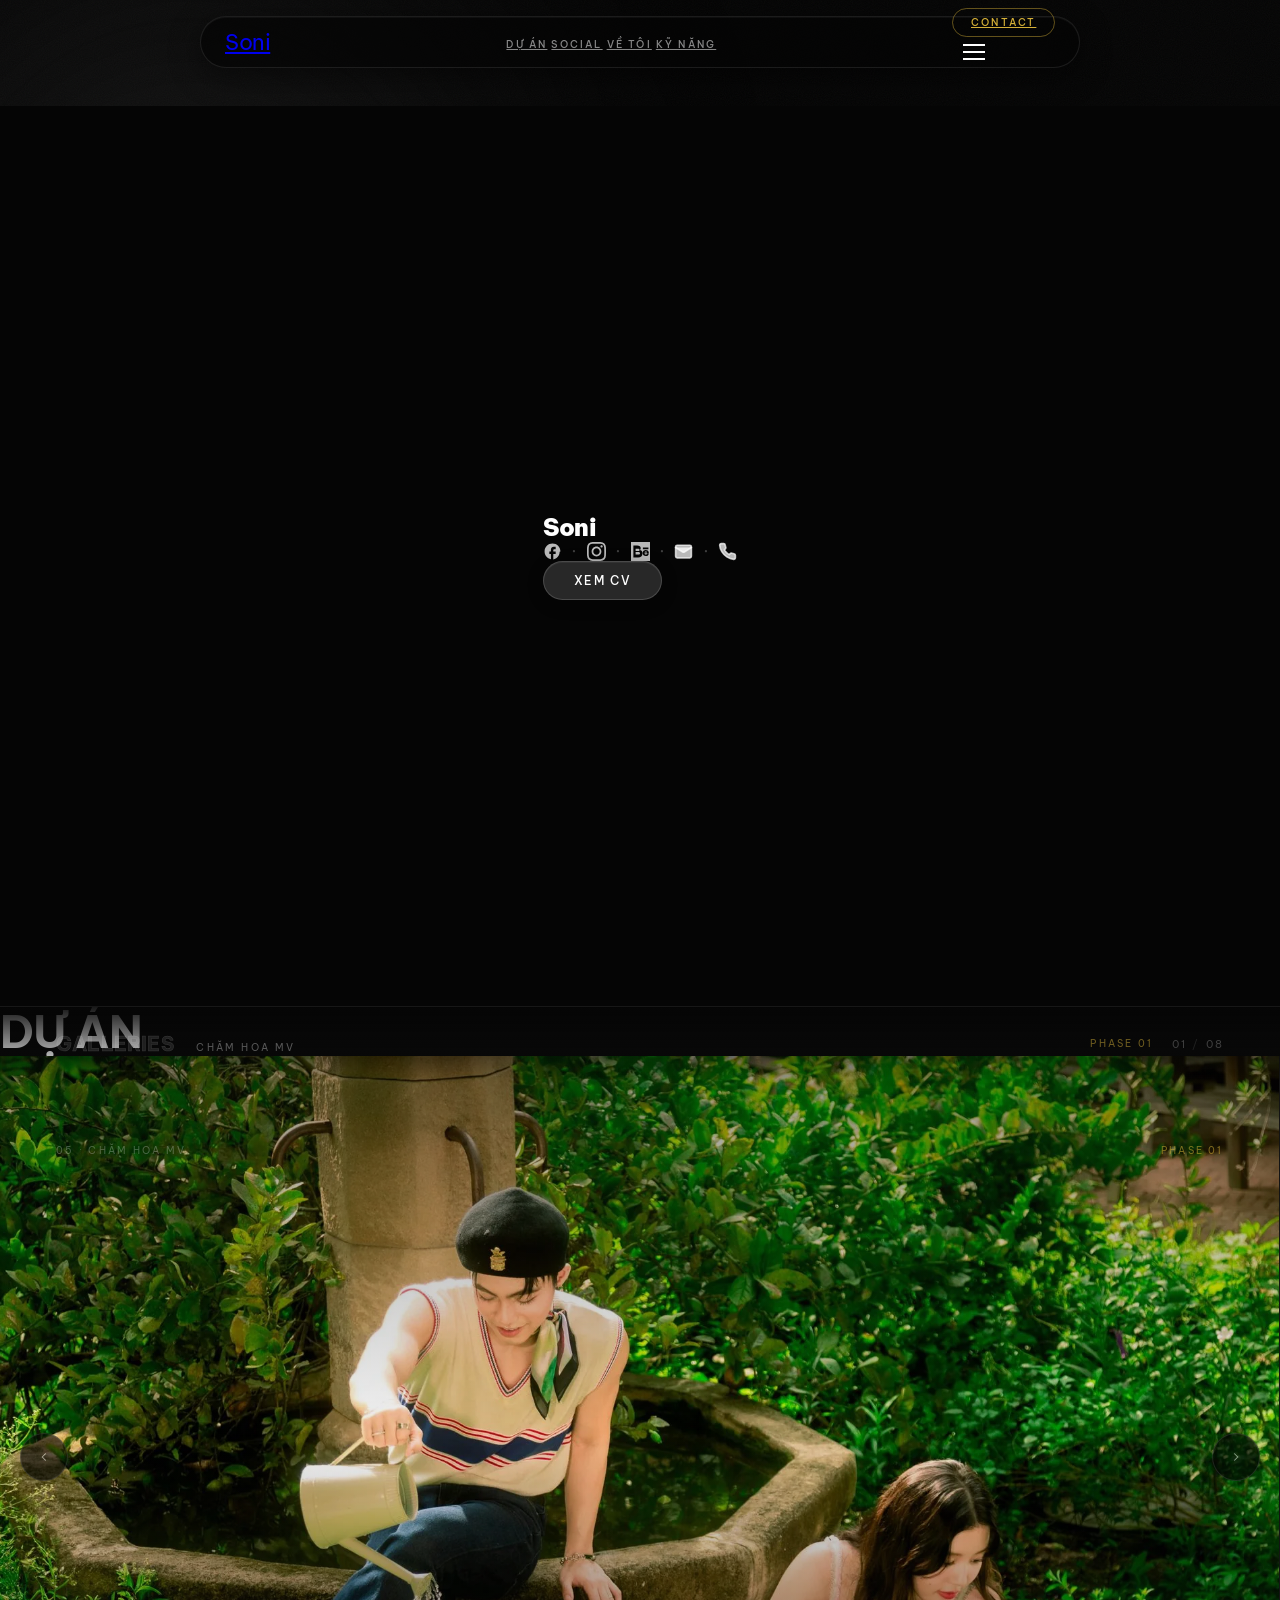
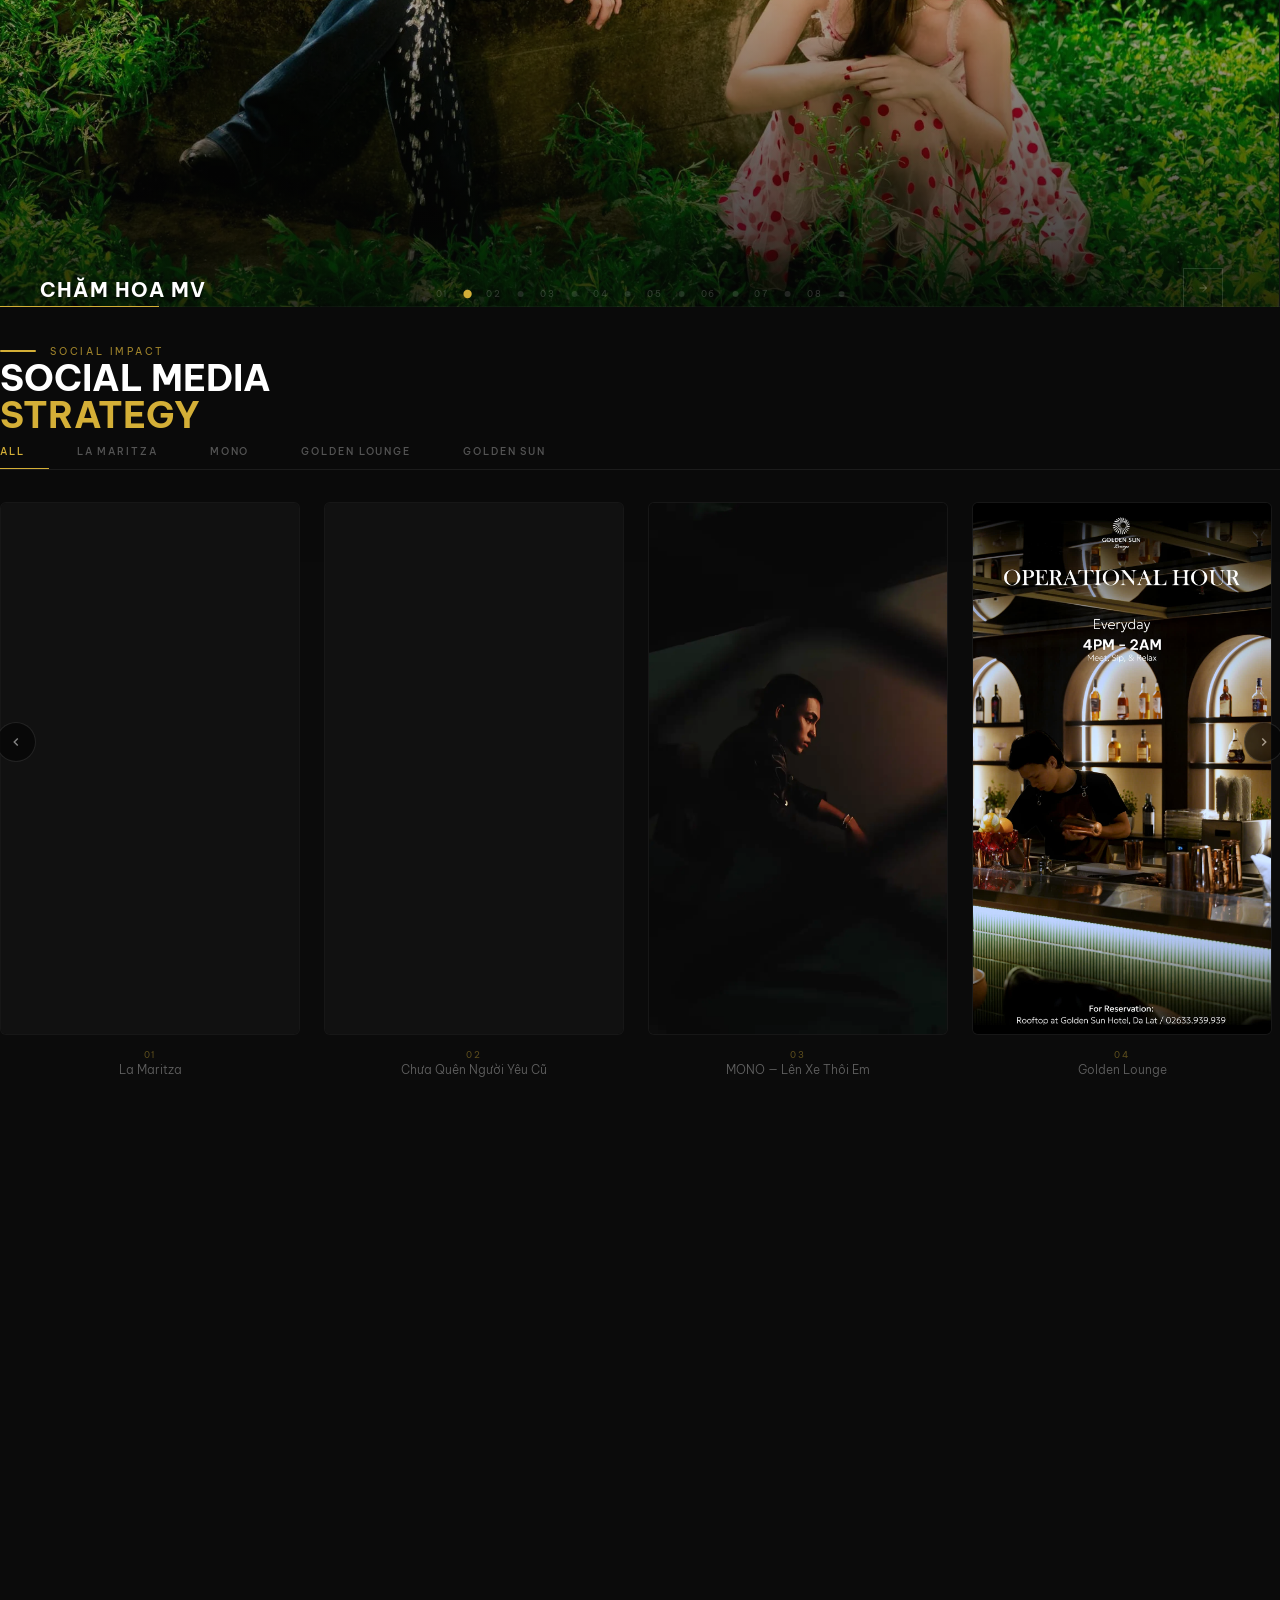
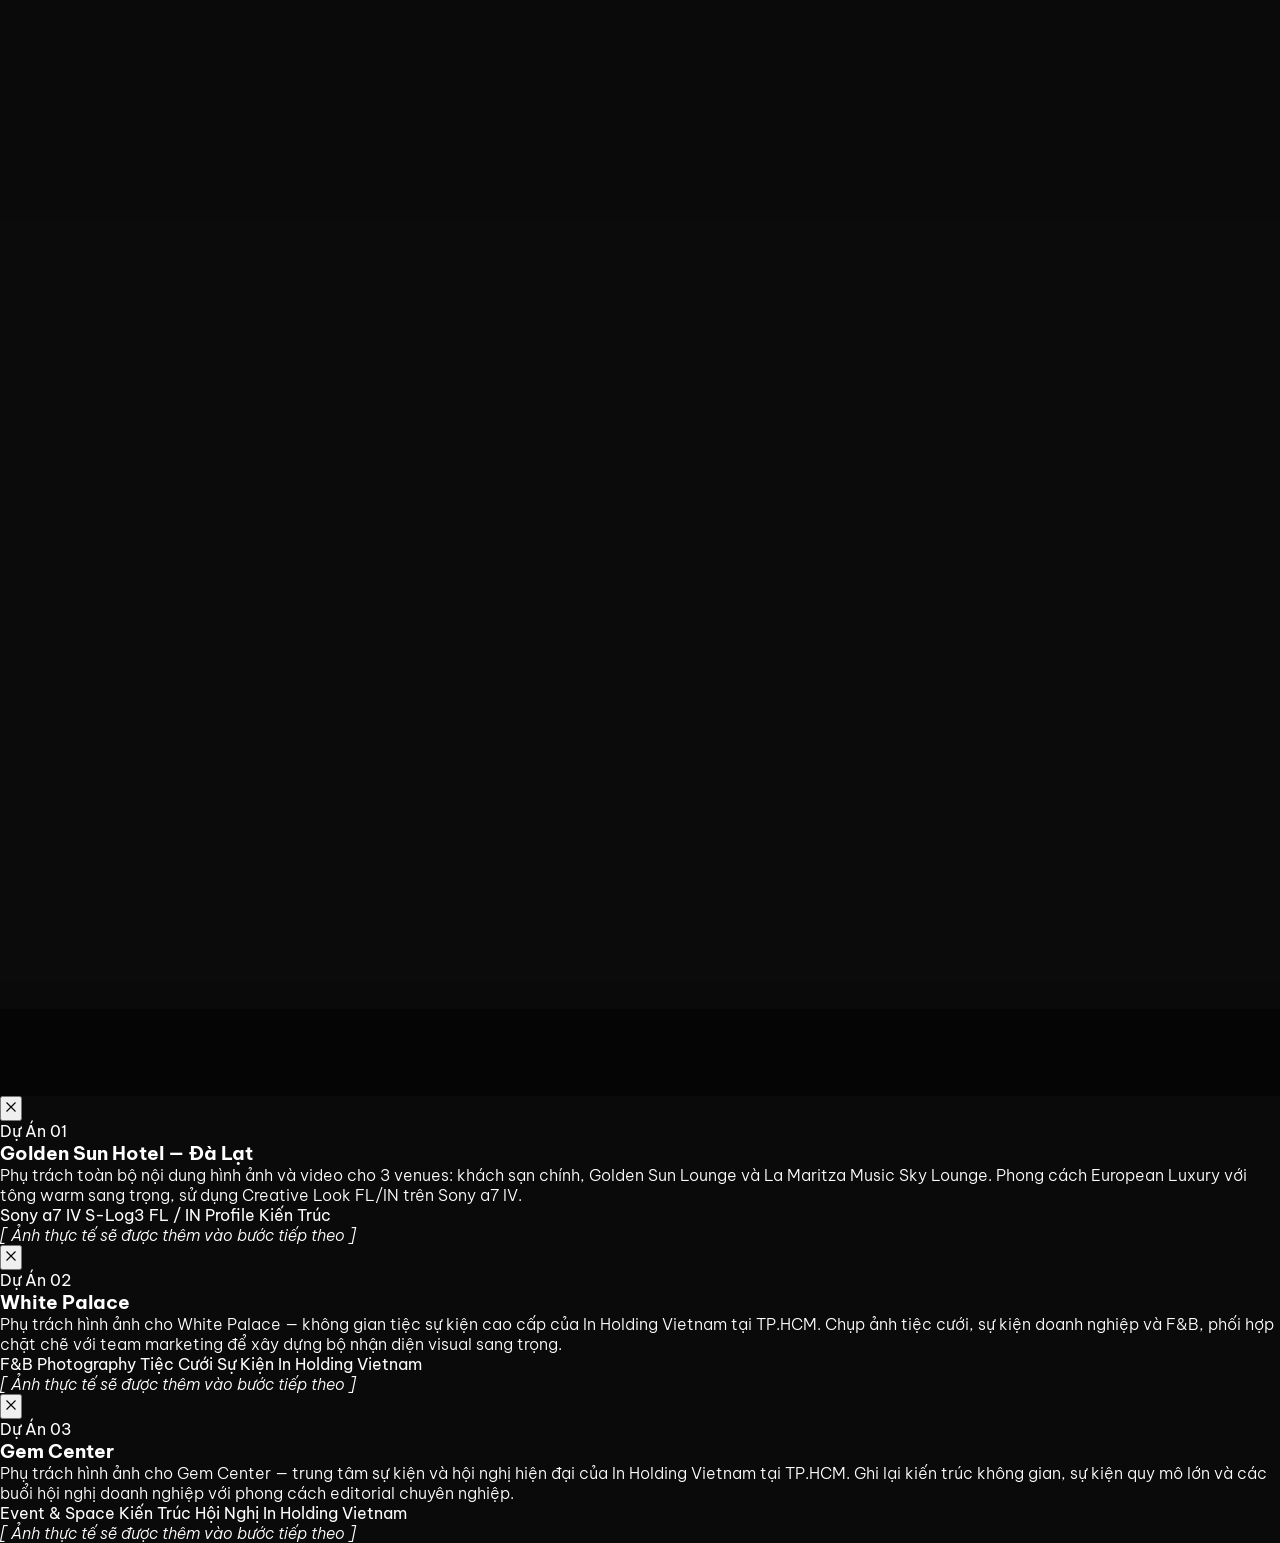
==== index.html @ 4095e213 "feat(hero): integrate interactive WebGL Galaxy background behind Soni text" ====
<!doctype html>
<html lang="vi">
  <head>
    <!-- Google Analytics 4 -->
    <script async src="https://www.googletagmanager.com/gtag/js?id=G-JGN1T44LS8"></script>
    <script>
      window.dataLayer = window.dataLayer || [];
      function gtag(){dataLayer.push(arguments);}
      gtag('js', new Date());
      gtag('config', 'G-JGN1T44LS8');
    </script>
    <script>
      (function() {
        var cachedProfile = localStorage.getItem('perfProfile');
        var profile = 'high';
        
        if (cachedProfile) {
          profile = cachedProfile;
        } else {
          var isSlowNet = false;
          var conn = navigator.connection || navigator.mozConnection || navigator.webkitConnection;
          if (conn) {
            if (conn.saveData === true || ['slow-2g', '2g', '3g'].includes(conn.effectiveType)) {
              isSlowNet = true;
            }
          }
          
          var isLowHardware = false;
          if ((navigator.deviceMemory && navigator.deviceMemory < 4) || 
              (navigator.hardwareConcurrency && navigator.hardwareConcurrency < 4)) {
            isLowHardware = true;
          }
          
          var prefersReducedMotion = window.matchMedia('(prefers-reduced-motion: reduce)').matches;
          var isLowEndMobile = (window.innerWidth < 600 && navigator.maxTouchPoints > 0);
          
          if (isSlowNet || isLowHardware || prefersReducedMotion || isLowEndMobile) {
            profile = 'eco';
          }
          
          try {
            localStorage.setItem('perfProfile', profile);
          } catch(e) {}
        }
        
        window.perfProfile = profile;
        document.documentElement.classList.add('perf-' + profile);
        console.log('[Perf Engine] Profile initialized: ' + profile);
      })();
    </script>
    <meta charset="UTF-8" />
    <meta
      name="viewport"
      content="width=device-width, initial-scale=1.0, viewport-fit=cover"
    />
    <title>SONI · Võ Quang Minh — Nhiếp Ảnh Sự Kiện & Thương Hiệu tại Đà Lạt, Việt Nam</title>

    <!-- SEO Core -->
    <meta
      name="description"
      content="Portfolio của Võ Quang Minh (Soni) — nhiếp ảnh gia & chiến lược gia truyền thông số tại Đà Lạt. Chuyên: sự kiện, ẩm thực, không gian & thương hiệu."
    />
    <meta
      name="keywords"
      content="nhiếp ảnh Đà Lạt, photographer Vietnam, food photography, event photography, media strategy, Võ Quang Minh"
    />
    <meta name="author" content="Võ Quang Minh — SONI" />
    <meta name="theme-color" content="#050505" />
    <link rel="canonical" href="https://minhvo-soni.github.io/" />

    <!-- Open Graph (Facebook, Zalo, LinkedIn) -->
    <meta property="og:type" content="website" />
    <meta property="og:url" content="https://minhvo-soni.github.io/" />
    <meta property="og:title" content="SONI · Võ Quang Minh — Nhiếp Ảnh Sự Kiện & Thương Hiệu tại Đà Lạt" />
    <meta
      property="og:description"
      content="Nhiếp ảnh gia sự kiện, tiệc cưới & thương hiệu tại Đà Lạt. Portfolio: Golden Sun Hotel, Gem Center, White Palace. Đặt lịch ngay."
    />
    <meta
      property="og:image"
      content="https://minhvo-soni.github.io/figma-preview.png"
    />
    <meta property="og:image:width" content="1200" />
    <meta property="og:image:height" content="630" />
    <meta property="og:locale" content="vi_VN" />
    <meta property="og:site_name" content="SONI Portfolio — Võ Quang Minh" />

    <!-- Twitter Card -->
    <meta name="twitter:card" content="summary_large_image" />
    <meta name="twitter:title" content="SONI · Võ Quang Minh — Nhiếp Ảnh Sự Kiện & Thương Hiệu tại Đà Lạt" />
    <meta
      name="twitter:description"
      content="Portfolio của Võ Quang Minh — nhiếp ảnh gia & chiến lược gia truyền thông số tại Đà Lạt."
    />
    <meta
      name="twitter:image"
      content="https://minhvo-soni.github.io/figma-preview.png"
    />

    <!-- PWA & Icons -->
    <link rel="manifest" href="/manifest.json" />
    <link rel="icon" href="/favicon.svg" type="image/svg+xml" />
    <link rel="apple-touch-icon" href="/favicon.svg" />

    <!-- Schema.org Structured Data -->
    <script type="application/ld+json">
    {
      "@context": "https://schema.org",
      "@graph": [
        {
          "@type": "Person",
          "@id": "https://minhvo-soni.github.io/#person",
          "name": "Võ Quang Minh",
          "alternateName": "SONI",
          "url": "https://minhvo-soni.github.io/",
          "image": "https://minhvo-soni.github.io/figma-preview.png",
          "jobTitle": "Nhiếp ảnh gia & Chiến lược gia Truyền thông số",
          "description": "Nhiếp ảnh gia sự kiện, tiệc cưới, ẩm thực và thương hiệu tại Đà Lạt và TP.HCM, Việt Nam.",
          "address": {
            "@type": "PostalAddress",
            "addressLocality": "Đà Lạt",
            "addressRegion": "Lâm Đồng",
            "addressCountry": "VN"
          },
          "sameAs": [
            "https://github.com/minhvo-soni"
          ]
        },
        {
          "@type": "ProfessionalService",
          "@id": "https://minhvo-soni.github.io/#service",
          "name": "SONI — Nhiếp Ảnh Sự Kiện & Thương Hiệu",
          "url": "https://minhvo-soni.github.io/",
          "image": "https://minhvo-soni.github.io/figma-preview.png",
          "description": "Dịch vụ nhiếp ảnh sự kiện, tiệc cưới, ẩm thực và thương hiệu tại Đà Lạt. Phục vụ các đơn vị: Golden Sun Hotel, Gem Center, White Palace và nhiều thương hiệu cao cấp tại Việt Nam.",
          "founder": {
            "@id": "https://minhvo-soni.github.io/#person"
          },
          "areaServed": [
            { "@type": "City", "name": "Đà Lạt" },
            { "@type": "City", "name": "Hồ Chí Minh" },
            { "@type": "Country", "name": "Việt Nam" }
          ],
          "serviceType": [
            "Nhiếp ảnh sự kiện",
            "Nhiếp ảnh tiệc cưới",
            "Nhiếp ảnh ẩm thực",
            "Nhiếp ảnh thương hiệu",
            "Chiến lược truyền thông số"
          ],
          "knowsAbout": [
            "Event Photography",
            "Wedding Photography",
            "Food Photography",
            "Brand Photography",
            "Media Strategy"
          ]
        }
      ]
    }
    </script>


    <!-- Resource Hints: DNS + preconnect sớm, trước mọi thứ -->
    <link rel="dns-prefetch" href="https://fonts.googleapis.com" />
    <link rel="dns-prefetch" href="https://fonts.gstatic.com" />
    <link rel="dns-prefetch" href="https://api.fontshare.com" />
    <link rel="preconnect" href="https://fonts.googleapis.com" />
    <link rel="preconnect" href="https://fonts.gstatic.com" crossorigin />
    <link rel="preconnect" href="https://api.fontshare.com" crossorigin />

    <!-- Preload LCP font: Cormorant Garamond Bold Italic woff2 (latin + vietnamese) -->
    <link
      rel="preload"
      href="https://fonts.gstatic.com/s/cormorantgaramond/v21/co3smX5slCNuHLi8bLeY9MK7whWMhyjYrGFEsdtdc62E6zd5FTf-iNM8.woff2"
      as="font"
      type="font/woff2"
      crossorigin
    />
    <link
      rel="preload"
      href="https://fonts.gstatic.com/s/cormorantgaramond/v21/co3smX5slCNuHLi8bLeY9MK7whWMhyjYrGFEsdtdc62E6zd5FTf-h9M8Efs.woff2"
      as="font"
      type="font/woff2"
      crossorigin
    />

    <!-- Tailwind config đặt TRƯỚC CDN để áp dụng ngay khi script chạy -->
    <script>
      tailwind.config = {
        theme: {
          extend: {
            colors: {
              bg: "#050505",
              bg2: "#0d0d0d",
              accent: "#D4AF37",
              cream: "#FFFFFF",
              faded: "rgba(255,255,255,0.50)",
            },
            fontFamily: {
              display: ["Be Vietnam Pro", "system-ui", "sans-serif"],
              hero: ["Be Vietnam Pro", "system-ui", "sans-serif"],
              body: ["Be Vietnam Pro", "system-ui", "sans-serif"],
            },
          },
        },
      };
    </script>
    <script src="https://cdn.tailwindcss.com"></script>

    <!-- Google Fonts: gộp 2 request → 1, non-blocking (font-display:swap có sẵn) -->
    <link
      rel="preload"
      href="https://fonts.googleapis.com/css2?family=Cormorant+Garamond:ital,wght@0,600;0,700;1,600;1,700&family=Playfair+Display:ital,wght@0,700;0,800;1,700;1,800&family=Inter:wght@300;400;500&family=Be+Vietnam+Pro:ital,wght@0,300;0,400;0,500;0,600;0,700;1,300;1,400;1,700&display=swap"
      as="style"
      onload="
        this.onload = null;
        this.rel = 'stylesheet';
      "
    />
    <noscript>
      <link
        rel="stylesheet"
        href="https://fonts.googleapis.com/css2?family=Cormorant+Garamond:ital,wght@0,600;0,700;1,600;1,700&family=Playfair+Display:ital,wght@0,700;0,800;1,700;1,800&family=Inter:wght@300;400;500&family=Be+Vietnam+Pro:ital,wght@0,300;0,400;0,500;0,600;0,700;1,300;1,400;1,700&display=swap"
      />
    </noscript>

    <!-- Fontshare: non-blocking + crossorigin đúng -->
    <link
      rel="preload"
      href="https://api.fontshare.com/v2/css?f[]=amulya@900,800,700,400&f[]=synonym@400,500,300&display=swap"
      as="style"
      onload="
        this.onload = null;
        this.rel = 'stylesheet';
      "
    />
    <noscript>
      <link
        rel="stylesheet"
        href="https://api.fontshare.com/v2/css?f[]=amulya@900,800,700,400&f[]=synonym@400,500,300&display=swap"
      />
    </noscript>

    <!-- styles.css: non-blocking — critical rules inlined below -->
    <link
      rel="preload"
      href="./styles.css"
      as="style"
      onload="
        this.onload = null;
        this.rel = 'stylesheet';
      "
    />
    <noscript><link rel="stylesheet" href="./styles.css" /></noscript>

    <!-- CRITICAL CSS: nav + studio-bg + hero layer — renders before styles.css downloads -->
    <style>
      /* Inline @font-face — kết nối với woff2 đã preload, loại bỏ FOUT swap */
      @font-face {
        font-family: "Cormorant Garamond";
        font-style: italic;
        font-weight: 700;
        font-display: swap;
        src: url(https://fonts.gstatic.com/s/cormorantgaramond/v21/co3smX5slCNuHLi8bLeY9MK7whWMhyjYrGFEsdtdc62E6zd5FTf-iNM8.woff2)
          format("woff2");
        unicode-range:
          U+0000-00FF, U+0131, U+0152-0153, U+02BB-02BC, U+02C6, U+02DA, U+02DC,
          U+0304, U+0308, U+0329, U+2000-206F, U+20AC, U+2122, U+2191, U+2193,
          U+2212, U+2215, U+FEFF, U+FFFD;
      }
      @font-face {
        font-family: "Cormorant Garamond";
        font-style: italic;
        font-weight: 700;
        font-display: swap;
        src: url(https://fonts.gstatic.com/s/cormorantgaramond/v21/co3smX5slCNuHLi8bLeY9MK7whWMhyjYrGFEsdtdc62E6zd5FTf-h9M8Efs.woff2)
          format("woff2");
        unicode-range:
          U+0102-0103, U+0110-0111, U+0128-0129, U+0168-0169, U+01A0-01A1,
          U+01AF-01B0, U+0300-0301, U+0303-0304, U+0308-0309, U+0323, U+0329,
          U+1EA0-1EF9, U+20AB;
      }

      *,
      *::before,
      *::after {
        box-sizing: border-box;
        margin: 0;
        padding: 0;
      }
      html {
        -webkit-text-size-adjust: 100%;
      }
      body {
        background: #050505;
        color: #fff;
        font-family: "Be Vietnam Pro", system-ui, sans-serif;
        -webkit-tap-highlight-color: transparent;
        overscroll-behavior-y: none;
      }
      a,
      button,
      input,
      select,
      textarea,
      label,
      [role="button"],
      [onclick],
      .sms-phone-wrap,
      .gal-card,
      .gal-nav-btn,
      .brand-nav-btn,
      .contact-card,
      .ham-btn {
        touch-action: manipulation;
      }
      #studio-bg {
        position: fixed;
        inset: 0;
        z-index: 0;
        background: #050505;
        pointer-events: none;
        overflow: hidden;
      }
      .s-blob {
        position: absolute;
        border-radius: 50%;
        filter: blur(90px);
        will-change: transform;
        transform: translateZ(0);
        isolation: isolate;
      }
      .s-b1 {
        width: 70vw;
        height: 70vw;
        background: radial-gradient(
          ellipse at center,
          rgba(24, 24, 24, 1) 0%,
          transparent 70%
        );
        top: -20%;
        left: -20%;
        animation: sBlob1 22s ease-in-out infinite;
      }
      .s-b2 {
        width: 65vw;
        height: 65vw;
        background: radial-gradient(
          ellipse at center,
          rgba(18, 18, 18, 1) 0%,
          transparent 70%
        );
        top: 30%;
        right: -22%;
        animation: sBlob2 28s ease-in-out infinite;
      }
      .s-b3 {
        width: 60vw;
        height: 60vw;
        background: radial-gradient(
          ellipse at center,
          rgba(20, 20, 20, 1) 0%,
          transparent 70%
        );
        bottom: -18%;
        left: 18%;
        animation: sBlob3 34s ease-in-out infinite;
      }
      @keyframes sBlob1 {
        0%,
        100% {
          transform: translate(0, 0) scale(1);
        }
        25% {
          transform: translate(4vw, 2vh) scale(1.04);
        }
        50% {
          transform: translate(-2vw, 5vh) scale(0.97);
        }
        75% {
          transform: translate(3vw, -3vh) scale(1.02);
        }
      }
      @keyframes sBlob2 {
        0%,
        100% {
          transform: translate(0, 0) scale(1);
        }
        33% {
          transform: translate(-5vw, -3vh) scale(1.05);
        }
        66% {
          transform: translate(2vw, 4vh) scale(0.95);
        }
      }
      @keyframes sBlob3 {
        0%,
        100% {
          transform: translate(0, 0) scale(1);
        }
        40% {
          transform: translate(3vw, -4vh) scale(1.06);
        }
        80% {
          transform: translate(-4vw, 2vh) scale(0.97);
        }
      }
      #grain {
        position: absolute;
        inset: 0;
        pointer-events: none;
        opacity: 0.04;
        background-image: url("data:image/svg+xml,%3Csvg xmlns='http://www.w3.org/2000/svg' width='200' height='200'%3E%3Cfilter id='n'%3E%3CfeTurbulence type='fractalNoise' baseFrequency='0.85' numOctaves='4' stitchTiles='stitch'/%3E%3C/filter%3E%3Crect width='100%25' height='100%25' filter='url(%23n)'/%3E%3C/svg%3E");
        background-size: 180px 180px;
      }
      #hero,
      #work,
      #social,
      #about,
      #skills,
      #contact,
      .service-grid-wrap,
      footer {
        position: relative;
        z-index: 1;
      }
      .float-island {
        max-width: 880px;
        margin: 0 auto;
        display: flex;
        align-items: center;
        justify-content: space-between;
        height: 52px;
        padding: 0 1.5rem;
        background: rgba(5, 5, 5, 0.72);
        backdrop-filter: blur(20px) saturate(160%);
        -webkit-backdrop-filter: blur(20px) saturate(160%);
        border: 0.5px solid rgba(255, 255, 255, 0.09);
        border-radius: 9999px;
        box-shadow:
          0 8px 32px rgba(0, 0, 0, 0.48),
          inset 0 1px 0 rgba(255, 255, 255, 0.04);
        will-change: transform;
        transform: translateZ(0);
      }
      .nav-link {
        position: relative;
        font-family: "Be Vietnam Pro", system-ui, sans-serif;
        font-size: 10px;
        font-weight: 500;
        letter-spacing: 0.22em;
        text-transform: uppercase;
        color: rgba(255, 255, 255, 0.52);
        transition: color 0.25s;
      }
      .nav-link:hover {
        color: #fff;
      }
      .nav-link::after {
        content: "";
        position: absolute;
        bottom: -4px;
        left: 0;
        width: 0;
        height: 1px;
        background: #d4af37;
        transition: width 0.3s ease;
      }
      .nav-link:hover::after {
        width: 100%;
      }
      .contact-btn {
        font-family: "Be Vietnam Pro", system-ui, sans-serif;
        font-size: 10px;
        font-weight: 500;
        letter-spacing: 0.22em;
        text-transform: uppercase;
        color: #d4af37;
        border: 0.5px solid rgba(212, 175, 55, 0.45);
        padding: 0.42rem 1.1rem;
        border-radius: 9999px;
        transition:
          border-color 0.28s,
          color 0.28s,
          background 0.28s;
        white-space: nowrap;
      }
      .contact-btn:hover {
        border-color: #d4af37;
        color: #fff;
        background: rgba(212, 175, 55, 0.1);
      }
      .ham-btn {
        display: flex;
        flex-direction: column;
        gap: 5.5px;
        padding: 10px 6px;
        cursor: pointer;
        background: none;
        border: none;
        min-width: 44px;
        min-height: 44px;
        align-items: center;
        justify-content: center;
      }
      .ham-line {
        display: block;
        width: 22px;
        height: 1.5px;
        background: #fff;
        transition:
          transform 0.3s cubic-bezier(0.22, 1, 0.36, 1),
          opacity 0.22s ease,
          width 0.3s ease;
        transform-origin: center;
      }
      .ham-btn.is-open .ham-line:nth-child(1) {
        transform: translateY(7px) rotate(45deg);
      }
      .ham-btn.is-open .ham-line:nth-child(2) {
        opacity: 0;
        width: 0;
      }
      .ham-btn.is-open .ham-line:nth-child(3) {
        transform: translateY(-7px) rotate(-45deg);
      }

      /* ── Hero Layout & Glowing Text Style - Option 2 Centered ── */
      .hero-title {
        font-family: "Be Vietnam Pro", system-ui, sans-serif;
        font-weight: 900;
        letter-spacing: -0.01em;
        text-shadow: 
          0 0 10px rgba(255, 255, 255, 0.95),
          0 0 25px rgba(255, 255, 255, 0.7),
          0 0 50px rgba(255, 255, 255, 0.4),
          0 0 100px rgba(255, 255, 255, 0.2);
        animation: textSmokePulse 6s ease-in-out infinite alternate;
      }
      
      @keyframes textSmokePulse {
        0% {
          text-shadow: 
            0 0 10px rgba(255, 255, 255, 0.9),
            0 0 20px rgba(255, 255, 255, 0.6),
            0 0 40px rgba(255, 255, 255, 0.3),
            0 0 80px rgba(255, 255, 255, 0.15);
        }
        50% {
          text-shadow: 
            0 0 16px rgba(255, 255, 255, 1),
            0 0 32px rgba(255, 255, 255, 0.8),
            0 0 64px rgba(255, 255, 255, 0.5),
            0 0 120px rgba(255, 255, 255, 0.3),
            0 0 160px rgba(255, 255, 255, 0.15);
        }
        100% {
          text-shadow: 
            0 0 12px rgba(255, 255, 255, 0.95),
            0 0 24px rgba(255, 255, 255, 0.7),
            0 0 48px rgba(255, 255, 255, 0.4),
            0 0 90px rgba(255, 255, 255, 0.2);
        }
      }

      .hero-socials {
        display: flex;
        align-items: center;
        justify-content: center;
        gap: 0.65rem;
      }
      .hero-social-link {
        color: rgba(255, 255, 255, 0.72);
        display: inline-flex;
        align-items: center;
        justify-content: center;
        transition: color 0.25s, transform 0.25s, filter 0.25s;
      }
      .hero-social-link:hover {
        color: #ffffff;
        transform: scale(1.18);
        filter: drop-shadow(0 0 8px rgba(255, 255, 255, 0.8));
      }
      .hero-social-dot {
        color: rgba(255, 255, 255, 0.24);
        font-size: 7px;
        line-height: 1;
        user-select: none;
      }
      .hero-social-icon {
        width: 19px;
        height: 19px;
        fill: currentColor;
      }
      
      /* Glassmorphic Capsule Button */
      .hero-btn {
        display: inline-flex;
        align-items: center;
        justify-content: center;
        background: rgba(255, 255, 255, 0.14);
        backdrop-filter: blur(16px);
        -webkit-backdrop-filter: blur(16px);
        border: 0.5px solid rgba(255, 255, 255, 0.16);
        color: #ffffff;
        padding: 0.68rem 1.85rem;
        border-radius: 9999px;
        font-family: 'Be Vietnam Pro', system-ui, sans-serif;
        font-size: 11.5px;
        font-weight: 500;
        letter-spacing: 0.15em;
        text-transform: uppercase;
        cursor: pointer;
        text-decoration: none;
        transition: all 0.3s cubic-bezier(0.25, 0.8, 0.25, 1);
        box-shadow: 0 4px 16px rgba(0, 0, 0, 0.25), inset 0 1px 0 rgba(255, 255, 255, 0.05);
      }
      .hero-btn:hover {
        background: rgba(255, 255, 255, 0.26);
        border-color: rgba(255, 255, 255, 0.32);
        transform: translateY(-2px);
        box-shadow: 0 8px 24px rgba(0, 0, 0, 0.4), inset 0 1px 0 rgba(255, 255, 255, 0.1);
        color: #ffffff;
      }
      .hero-btn:active {
        transform: translateY(0);
      }

      /* Centered Portrait Background for Option 2 */
      .hero-bg-portrait-wrap-centered {
        position: absolute;
        inset: 0;
        width: 100%;
        height: 100%;
        z-index: 1;
        pointer-events: none;
        overflow: hidden;
      }
      .hero-bg-portrait-centered {
        width: 100%;
        height: 100%;
        object-fit: cover;
        object-position: center 25%;
        opacity: 0.48;
        filter: grayscale(20%) contrast(105%) brightness(0.7);
        transition: opacity 0.5s ease;
      }
      .hero-bg-portrait-mask-centered {
        position: absolute;
        inset: 0;
        background: 
          radial-gradient(circle at center, rgba(5, 5, 5, 0.15) 0%, rgba(5, 5, 5, 0.5) 45%, #050505 85%),
          linear-gradient(to bottom, #050505 0%, transparent 12%, transparent 88%, #050505 100%);
      }

      /* ── Performance Engine: Eco Mode Optimizations ── */
      .perf-eco * {
        backdrop-filter: none !important;
        -webkit-backdrop-filter: none !important;
        transition-duration: 0.1s !important;
      }
      .perf-eco .hero-title {
        text-shadow: none !important;
        animation: none !important;
      }
      .perf-eco .film-edge-btn, 
      .perf-eco .gal-nav-btn {
        backdrop-filter: none !important;
        background: rgba(5, 5, 5, 0.9) !important;
      }
    </style>
  </head>

  <body>
    <!-- Studio Background — Subtle Moving Grainy Gradient -->
    <div id="studio-bg" aria-hidden="true">
      <div class="s-blob s-b1"></div>
      <div class="s-blob s-b2"></div>
      <div class="s-blob s-b3"></div>
      <div id="grain"></div>
    </div>

    <!-- ══════════════════════════════════════════
     NAVIGATION — Floating Island
══════════════════════════════════════════ -->
    <nav
      id="nav"
      class="fixed top-0 inset-x-0 z-50"
      style="
        padding: max(1rem, env(safe-area-inset-top))
          max(1.25rem, env(safe-area-inset-right)) 0
          max(1.25rem, env(safe-area-inset-left));
      "
    >
      <!-- ── Island pill ── -->
      <div class="float-island">
        <!-- Logo -->
        <a
          href="#hero"
          class="font-bold text-cream text-xl"
          style="
            font-family: &quot;Be Vietnam Pro&quot;, system-ui, sans-serif;
            font-size: 1.38rem;
            letter-spacing: -0.02em;
            flex-shrink: 0;
          "
          >Soni</a
        >

        <!-- Desktop links — centred -->
        <div class="hidden md:flex items-center gap-7">
          <a href="#work" class="nav-link">Dự Án</a>
          <a href="#social" class="nav-link">Social</a>
          <a href="#about" class="nav-link">Về Tôi</a>
          <a href="#skills" class="nav-link">Kỹ Năng</a>
        </div>

        <!-- CONTACT button (desktop) + hamburger (mobile) -->
        <div class="flex items-center gap-3">
          <a href="#contact" class="hidden md:inline-flex contact-btn"
            >Contact</a
          >
          <button
            id="hamBtn"
            class="ham-btn md:hidden"
            aria-label="Toggle menu"
            aria-expanded="false"
          >
            <span class="ham-line"></span>
            <span class="ham-line"></span>
            <span class="ham-line"></span>
          </button>
        </div>
      </div>

      <!-- ── Mobile dropdown menu (slides below island) ── -->
      <div id="mMenu" class="md:hidden float-menu">
        <a href="#work" class="mMenu-link">Dự Án</a>
        <a href="#social" class="mMenu-link">Social</a>
        <a href="#about" class="mMenu-link">Về Tôi</a>
        <a href="#skills" class="mMenu-link">Kỹ Năng</a>
        <a
          href="#contact"
          class="contact-btn inline-flex items-center justify-center"
          style="
            margin-top: 0.75rem;
            width: 100%;
            text-align: center;
            min-height: 46px;
            border-radius: 9999px;
          "
          >Contact</a
        >
      </div>
    </nav>

    <!-- ══════════════════════════════════════════
     HERO — Personal Introduction
══════════════════════════════════════════ -->
    <section
      id="hero"
      style="
        position: relative;
        height: 100vh;
        display: flex;
        flex-direction: column;
        align-items: center;
        justify-content: center;
        overflow: hidden;
        background: #050505;
      "
    >
      <!-- Galaxy WebGL Background (1080x1080 responsive container) -->
      <div
        id="galaxy-container"
        style="
          position: absolute;
          width: 1080px;
          height: 1080px;
          max-width: 100vw;
          max-height: 100vw;
          aspect-ratio: 1 / 1;
          top: 50%;
          left: 50%;
          transform: translate(-50%, -50%);
          z-index: 1;
          pointer-events: none;
          opacity: 0.85;
        "
      ></div>

      <!-- Content -->
      <div
        class="relative z-10 w-full max-w-5xl px-6 flex flex-col items-center text-center gap-6 md:gap-7"
      >
        <!-- Name -->
        <h1
          id="hero-name"
          class="hero-title text-6xl sm:text-7xl md:text-8xl lg:text-9xl font-extrabold uppercase tracking-tight text-white leading-none margin-0"
        >
          Soni
        </h1>

        <!-- Social Links (centered, dot separators) -->
        <div id="hero-socials" class="hero-socials">
          <!-- Facebook -->
          <a href="https://www.facebook.com/qanmin01/" target="_blank" class="hero-social-link" aria-label="Facebook">
            <svg class="hero-social-icon" viewBox="0 0 24 24" fill="currentColor"><path d="M22 12c0-5.52-4.48-10-10-10S2 6.48 2 12c0 4.84 3.44 8.87 8 9.8V15H8v-3h2V9.5C10 7.57 11.57 6 13.5 6H16v3h-2c-.55 0-1 .45-1 1v2h3v3h-3v6.95c4.56-.93 8-4.96 8-9.75z"/></svg>
          </a>
          <span class="hero-social-dot">•</span>
          <!-- Instagram -->
          <a href="https://instagram.com/soni.photoo" target="_blank" class="hero-social-link" aria-label="Instagram">
            <svg class="hero-social-icon" viewBox="0 0 24 24" fill="currentColor"><path d="M12 2.163c3.204 0 3.584.012 4.85.07 3.252.148 4.771 1.691 4.919 4.919.058 1.265.069 1.645.069 4.849 0 3.205-.012 3.584-.069 4.849-.149 3.225-1.664 4.771-4.919 4.919-1.266.058-1.644.07-4.85.07-3.204 0-3.584-.012-4.849-.07-3.26-.149-4.771-1.699-4.919-4.92-.058-1.265-.07-1.644-.07-4.849 0-3.204.013-3.583.07-4.849.149-3.227 1.664-4.771 4.919-4.919 1.266-.057 1.645-.069 4.849-.069zm0-2.163c-3.259 0-3.667.014-4.947.072-4.358.2-6.78 2.618-6.98 6.98-.059 1.281-.073 1.689-.073 4.948 0 3.259.014 3.668.072 4.948.2 4.358 2.618 6.78 6.98 6.98 1.281.058 1.689.072 4.948.072 3.259 0 3.668-.014 4.948-.072 4.354-.2 6.782-2.618 6.979-6.98.059-1.28.073-1.689.073-4.948 0-3.259-.014-3.667-.072-4.947-.196-4.354-2.617-6.78-6.979-6.98-1.281-.059-1.69-.073-4.949-.073zm0 5.838c-3.403 0-6.162 2.759-6.162 6.162s2.759 6.163 6.162 6.163 6.162-2.759 6.162-6.163c0-3.403-2.759-6.162-6.162-6.162zm0 10.162c-2.209 0-4-1.79-4-4 0-2.209 1.791-4 4-4s4 1.791 4 4c0 2.21-1.791 4-4 4zm6.406-11.845c-.796 0-1.441.645-1.441 1.44s.645 1.44 1.441 1.44c.795 0 1.439-.645 1.439-1.44s-.644-1.44-1.439-1.44z"/></svg>
          </a>
          <span class="hero-social-dot">•</span>
          <!-- Behance -->
          <a href="https://www.behance.net/quangminhvo" target="_blank" class="hero-social-link" aria-label="Behance">
            <svg class="hero-social-icon" viewBox="0 0 24 24" fill="currentColor"><path d="M22 7h-7v2h7V7zm-11.2 3c0-1-.8-1.5-1.8-1.5H5.8v3h3.2c1 0 1.8-.5 1.8-1.5zm.5 4.2c0-1.1-.9-1.7-2-1.7H5.8v3.4h3.7c1.1 0 2-.6 2-1.7zm11.2-.5c0-2-1.4-3.5-3.8-3.5-2.3 0-3.9 1.5-3.9 3.8 0 2.2 1.5 3.8 3.9 3.8 2.3 0 3.7-1.3 3.8-3.4h-2.1c-.1.8-.7 1.4-1.7 1.4-.9 0-1.6-.5-1.7-1.6h5.5c0-.1 0-.3 0-.5zm-3.8-1.7c1 0 1.5.5 1.6 1.3h-3.2c.1-.8.7-1.3 1.6-1.3zM24 0v24H0V0h24zM14.5 14.1c0-2.5-1.5-3.6-3.6-3.9.9-.4 1.4-1.2 1.4-2.4 0-2.3-1.7-3.4-4.5-3.4H3v15.2h6.1c3.2 0 5.4-1.7 5.4-5.5z"/></svg>
          </a>
          <span class="hero-social-dot">•</span>
          <!-- Email -->
          <a href="mailto:voquangminh771@gmail.com" class="hero-social-link" aria-label="Email">
            <svg class="hero-social-icon" viewBox="0 0 24 24" fill="none" stroke="currentColor" stroke-width="2" stroke-linecap="round" stroke-linejoin="round"><rect width="20" height="16" x="2" y="4" rx="2"/><path d="m22 7-8.97 5.7a1.94 1.94 0 0 1-2.06 0L2 7"/></svg>
          </a>
          <span class="hero-social-dot">•</span>
          <!-- Điện thoại -->
          <a href="tel:0384316771" class="hero-social-link" aria-label="Điện thoại">
            <svg class="hero-social-icon" viewBox="0 0 24 24" fill="none" stroke="currentColor" stroke-width="2" stroke-linecap="round" stroke-linejoin="round"><path d="M22 16.92v3a2 2 0 0 1-2.18 2 19.79 19.79 0 0 1-8.63-3.07 19.5 19.5 0 0 1-6-6 19.79 19.79 0 0 1-3.07-8.67A2 2 0 0 1 4.11 2h3a2 2 0 0 1 2 1.72 12.84 12.84 0 0 0 .7 2.81 2 2 0 0 1-.45 2.11L8.09 9.91a16 16 0 0 0 6 6l1.27-1.27a2 2 0 0 1 2.11-.45 12.84 12.84 0 0 0 2.81.7A2 2 0 0 1 22 16.92z"/></svg>
          </a>
        </div>

        <!-- Buttons Container (single pill button: Xem CV) -->
        <div id="hero-buttons" class="flex flex-row items-center justify-center gap-4">
          <a href="javascript:void(0)" class="cv-trigger hero-btn">
            Xem CV
          </a>
        </div>
      </div>
    </section>

    <!-- ══════════════════════════════════════════
     GALLERIES — Campaign Phase Cards
══════════════════════════════════════════ -->
    <section
      id="work"
      style="border-top: 0.5px solid rgba(255, 255, 255, 0.05)"
    >
      <div
        id="galleries-sticky"
        style="position: sticky; top: 0; height: 100vh; overflow: hidden"
      >
        <!-- Header bar -->
        <div
          class="gal-header-bar"
          style="
            position: absolute;
            top: 0;
            left: 0;
            right: 0;
            z-index: 10;
            padding: 1.5rem 3.5rem;
            display: flex;
            align-items: center;
            justify-content: space-between;
            background: linear-gradient(
              180deg,
              rgba(5, 5, 5, 0.92) 0%,
              transparent 100%
            );
            pointer-events: none;
          "
        >
          <div style="display: flex; align-items: baseline; gap: 1.4rem">
            <h2
              id="work-title"
              style="
                font-family: &quot;Be Vietnam Pro&quot;, system-ui, sans-serif;
                font-size: clamp(16px, 1.6vw, 22px);
                font-weight: 700;
                letter-spacing: 0.01em;
                color: rgba(255, 255, 255, 0.1);
                -webkit-text-stroke: 0.5px rgba(255, 255, 255, 0.16);
              "
            >
              GALLERIES
            </h2>
            <span
              id="gal-venue-name"
              style="
                font-family: &quot;Be Vietnam Pro&quot;, system-ui, sans-serif;
                font-size: 10px;
                letter-spacing: 0.24em;
                text-transform: uppercase;
                color: rgba(255, 255, 255, 0.32);
                transition: opacity 0.3s;
              "
              >Golden Sun Hotel</span
            >
          </div>
          <div style="display: flex; align-items: center; gap: 1.2rem">
            <span
              id="gal-phase-label"
              style="
                font-family: &quot;Be Vietnam Pro&quot;, system-ui, sans-serif;
                font-size: 10px;
                letter-spacing: 0.22em;
                text-transform: uppercase;
                color: rgba(212, 175, 55, 0.5);
              "
              >Phase 01</span
            >
            <span
              id="gal-counter"
              style="
                font-family: &quot;Be Vietnam Pro&quot;, system-ui, sans-serif;
                font-size: 11px;
                letter-spacing: 0.2em;
                color: rgba(255, 255, 255, 0.22);
              "
              ><span id="gal-cur">01</span
              ><span style="margin: 0 0.45em; color: rgba(255, 255, 255, 0.1)"
                >/</span
              >08</span
            >
          </div>
        </div>

        <!-- Phase dots -->
        <div
          class="gal-dots-container"
          style="
            position: absolute;
            bottom: 8px;
            left: 50%;
            transform: translateX(-50%);
            z-index: 10;
            display: flex;
            align-items: center;
            gap: 1rem;
            pointer-events: none;
          "
        >
          <span
            class="gal-dot-label"
            style="
              font-family: &quot;Be Vietnam Pro&quot;, system-ui, sans-serif;
              font-size: 9px;
              letter-spacing: 0.2em;
              text-transform: uppercase;
              color: rgba(255, 255, 255, 0.18);
            "
            >01</span
          >
          <div
            id="gal-dot-0"
            style="
              width: 6px;
              height: 6px;
              border-radius: 50%;
              background: #d4af37;
              transition: all 0.4s;
            "
          ></div>
          <span
            class="gal-dot-label"
            style="
              font-family: &quot;Be Vietnam Pro&quot;, system-ui, sans-serif;
              font-size: 9px;
              letter-spacing: 0.2em;
              text-transform: uppercase;
              color: rgba(255, 255, 255, 0.18);
            "
            >02</span
          >
          <div
            id="gal-dot-1"
            style="
              width: 6px;
              height: 6px;
              border-radius: 50%;
              background: rgba(255, 255, 255, 0.12);
              transition: all 0.4s;
            "
          ></div>
          <span
            class="gal-dot-label"
            style="
              font-family: &quot;Be Vietnam Pro&quot;, system-ui, sans-serif;
              font-size: 9px;
              letter-spacing: 0.2em;
              text-transform: uppercase;
              color: rgba(255, 255, 255, 0.18);
            "
            >03</span
          >
          <div
            id="gal-dot-2"
            style="
              width: 6px;
              height: 6px;
              border-radius: 50%;
              background: rgba(255, 255, 255, 0.12);
              transition: all 0.4s;
            "
          ></div>
          <span
            class="gal-dot-label"
            style="
              font-family: &quot;Be Vietnam Pro&quot;, system-ui, sans-serif;
              font-size: 9px;
              letter-spacing: 0.2em;
              text-transform: uppercase;
              color: rgba(255, 255, 255, 0.18);
            "
            >04</span
          >
          <div
            id="gal-dot-3"
            style="
              width: 6px;
              height: 6px;
              border-radius: 50%;
              background: rgba(255, 255, 255, 0.12);
              transition: all 0.4s;
            "
          ></div>
          <span
            class="gal-dot-label"
            style="
              font-family: &quot;Be Vietnam Pro&quot;, system-ui, sans-serif;
              font-size: 9px;
              letter-spacing: 0.2em;
              text-transform: uppercase;
              color: rgba(255, 255, 255, 0.18);
            "
            >05</span
          >
          <div
            id="gal-dot-4"
            style="
              width: 6px;
              height: 6px;
              border-radius: 50%;
              background: rgba(255, 255, 255, 0.12);
              transition: all 0.4s;
            "
          ></div>
          <span
            class="gal-dot-label"
            style="
              font-family: &quot;Be Vietnam Pro&quot;, system-ui, sans-serif;
              font-size: 9px;
              letter-spacing: 0.2em;
              text-transform: uppercase;
              color: rgba(255, 255, 255, 0.18);
            "
            >06</span
          >
          <div
            id="gal-dot-5"
            style="
              width: 6px;
              height: 6px;
              border-radius: 50%;
              background: rgba(255, 255, 255, 0.12);
              transition: all 0.4s;
            "
          ></div>
          <span
            class="gal-dot-label"
            style="
              font-family: &quot;Be Vietnam Pro&quot;, system-ui, sans-serif;
              font-size: 9px;
              letter-spacing: 0.2em;
              text-transform: uppercase;
              color: rgba(255, 255, 255, 0.18);
            "
            >07</span
          >
          <div
            id="gal-dot-6"
            style="
              width: 6px;
              height: 6px;
              border-radius: 50%;
              background: rgba(255, 255, 255, 0.12);
              transition: all 0.4s;
            "
          ></div>
          <span
            class="gal-dot-label"
            style="
              font-family: &quot;Be Vietnam Pro&quot;, system-ui, sans-serif;
              font-size: 9px;
              letter-spacing: 0.2em;
              text-transform: uppercase;
              color: rgba(255, 255, 255, 0.18);
            "
            >08</span
          >
          <div
            id="gal-dot-7"
            style="
              width: 6px;
              height: 6px;
              border-radius: 50%;
              background: rgba(255, 255, 255, 0.12);
              transition: all 0.4s;
            "
          ></div>
        </div>

        <!-- Gallery prev / next buttons -->
        <button
          id="galPrev"
          class="gal-nav-btn gal-nav-prev"
          aria-label="Previous project"
        >
          <svg
            width="14"
            height="14"
            fill="none"
            stroke="currentColor"
            stroke-width="1.8"
            viewBox="0 0 24 24"
          >
            <path d="M15 18l-6-6 6-6" />
          </svg>
        </button>
        <button
          id="galNext"
          class="gal-nav-btn gal-nav-next"
          aria-label="Next project"
        >
          <svg
            width="14"
            height="14"
            fill="none"
            stroke="currentColor"
            stroke-width="1.8"
            viewBox="0 0 24 24"
          >
            <path d="M9 18l6-6-6-6" />
          </svg>
        </button>

        <!-- Mobile Section Title -->
        <div class="hidden max-md:block mb-6">
          <h2
            style="
              font-family: 'Be Vietnam Pro', system-ui, sans-serif;
              font-size: clamp(28px, 3.5vw, 48px);
              font-weight: 700;
              letter-spacing: -0.02em;
              color: #fff;
              line-height: 1.1;
            "
          >
            DỰ ÁN
          </h2>
        </div>

        <!-- Cards track -->
        <div
          id="galleries-track"
          style="
            display: flex;
            height: 100%;
            will-change: transform;
            contain: layout;
            align-items: stretch;
          "
        >
          <!-- ───────────────────── VENUE 05 · Chăm Hoa MV ─────────────────────── -->

          <div
            class="gal-card wp-cover"
            data-venue="1"
            data-phase="0"
            onclick="openChamHoaLightbox()"
          >
            <div class="gal-meta">
              <span class="gal-venue-tag">05 · Chăm Hoa MV</span>
              <span class="gal-phase-num">Phase 01</span>
            </div>
            <div class="gal-img-wrap">
              <img
                src="./assets/gallery/Ch%C4%83m%20Hoa%20MV/Poster-cham-hoa.webp"
                alt="Chăm Hoa MV"
                loading="lazy"
                decoding="async"
              />
            </div>
            <div class="gal-bottom">
              <h3 class="gal-phase-name">Chăm Hoa MV</h3>
              <p class="wp-cover-cta">Click to explore</p>
            </div>
            <div class="gal-arrow">
              <svg
                width="12"
                height="12"
                fill="none"
                stroke="rgba(255,255,255,.38)"
                stroke-width="1.5"
                viewBox="0 0 24 24"
              >
                <path d="M5 12h14M12 5l7 7-7 7" />
              </svg>
            </div>
          </div>

          <!-- ───────────────────── VENUE 02 · White Palace ─────────────────────── -->

          <div
            class="gal-card wp-cover"
            data-venue="2"
            data-phase="0"
            onclick="openCuisineGallery()"
          >
            <div class="gal-meta">
              <span class="gal-venue-tag">02 · Golden Sun Hotel</span>
              <span class="gal-phase-num">Phase 01</span>
            </div>
            <div class="gal-img-wrap">
              <img
                src="./assets/gallery/white-palace/DSC09459.webp"
                alt="Silhouette & Silence — Fashion Model Portrait"
                loading="lazy"
                decoding="async"
              />
            </div>
            <div class="gal-bottom">
              <h3 class="gal-phase-name">Silhouette &amp; Silence</h3>
              <p class="wp-cover-cta">Click to explore</p>
            </div>
            <div class="gal-arrow">
              <svg
                width="12"
                height="12"
                fill="none"
                stroke="rgba(255,255,255,.38)"
                stroke-width="1.5"
                viewBox="0 0 24 24"
              >
                <path d="M5 12h14M12 5l7 7-7 7" />
              </svg>
            </div>
          </div>

          <!-- ───────────────────── VENUE 03 · Golden Sun Hotel ─────────────────────── -->

          <div
            class="gal-card wp-cover"
            data-venue="3"
            data-phase="0"
            onclick="openGoldenSunHotelLightbox()"
          >
            <div class="gal-meta">
              <span class="gal-venue-tag">03 · Golden Sun Hotel</span>
              <span class="gal-phase-num">Phase 01</span>
            </div>
            <div class="gal-img-wrap">
              <picture>
                <source srcset="./assets/gallery/golden-sun/1/DSC06422.webp" media="(max-width: 767px)" />
                <img
                  src="./assets/gallery/golden-sun/1/Poster.webp"
                  alt="Golden Sun Hotel"
                  loading="lazy"
                  decoding="async"
                />
              </picture>
            </div>
            <div class="gal-bottom">
              <h3 class="gal-phase-name">Hotel Atmosphere</h3>
              <p class="wp-cover-cta">Click to explore</p>
            </div>
            <div class="gal-arrow">
              <svg
                width="12"
                height="12"
                fill="none"
                stroke="rgba(255,255,255,.38)"
                stroke-width="1.5"
                viewBox="0 0 24 24"
              >
                <path d="M5 12h14M12 5l7 7-7 7" />
              </svg>
            </div>
          </div>

          <!-- ───────────────────── VENUE 08 · Drinkery ─────────────────────── -->

          <div
            class="gal-card wp-cover"
            data-venue="4"
            data-phase="0"
            onclick="openDrinkeryLightbox()"
          >
            <div class="gal-meta">
              <span class="gal-venue-tag">08 · Drinkery</span>
              <span class="gal-phase-num">Phase 01</span>
            </div>
            <div class="gal-img-wrap">
              <img
                src="./assets/gallery/Drinkery/bia.webp"
                alt="Drinkery"
                loading="lazy"
                decoding="async"
              />
            </div>
            <div class="gal-bottom">
              <h3 class="gal-phase-name">Drinkery</h3>
              <p class="wp-cover-cta">Click to explore</p>
            </div>
            <div class="gal-arrow">
              <svg
                width="12"
                height="12"
                fill="none"
                stroke="rgba(255,255,255,.38)"
                stroke-width="1.5"
                viewBox="0 0 24 24"
              >
                <path d="M5 12h14M12 5l7 7-7 7" />
              </svg>
            </div>
          </div>

          <!-- ───────────────────── VENUE 09 · Gem Center ─────────────────────── -->

          <div
            class="gal-card wp-cover"
            data-venue="5"
            data-phase="0"
            onclick="openGemNewLightbox()"
          >
            <div class="gal-meta">
              <span class="gal-venue-tag">09 · Gem Center</span>
              <span class="gal-phase-num">Phase 01</span>
            </div>
            <div class="gal-img-wrap">
              <img
                src="./assets/gallery/Gem/76.webp"
                alt="Gem Center"
                loading="lazy"
                decoding="async"
                style="object-position: center 80%;"
              />
            </div>
            <div class="gal-bottom">
              <h3 class="gal-phase-name">Symphony of Lights</h3>
              <p class="wp-cover-cta">Click to explore</p>
            </div>
            <div class="gal-arrow">
              <svg
                width="12"
                height="12"
                fill="none"
                stroke="rgba(255,255,255,.38)"
                stroke-width="1.5"
                viewBox="0 0 24 24"
              >
                <path d="M5 12h14M12 5l7 7-7 7" />
              </svg>
            </div>
          </div>

          <!-- ───────────────────── VENUE 04 · Golden Sun Lounge ─────────────────────── -->

          <div
            class="gal-card wp-cover"
            data-venue="6"
            data-phase="0"
            onclick="openLoungeLightbox()"
          >
            <div class="gal-meta">
              <span class="gal-venue-tag">04 · Golden Sun Lounge</span>
              <span class="gal-phase-num">Phase 01</span>
            </div>
            <div class="gal-img-wrap">
              <img
                src="./assets/gallery/lougne/lougne-5.webp"
                alt="Golden Sun Lounge"
                loading="lazy"
                decoding="async"
              />
            </div>
            <div class="gal-bottom">
              <h3 class="gal-phase-name">Velvet Hour</h3>
              <p class="wp-cover-cta">Click to explore</p>
            </div>
            <div class="gal-arrow">
              <svg
                width="12"
                height="12"
                fill="none"
                stroke="rgba(255,255,255,.38)"
                stroke-width="1.5"
                viewBox="0 0 24 24"
              >
                <path d="M5 12h14M12 5l7 7-7 7" />
              </svg>
            </div>
          </div>

          <!-- ───────────────────── VENUE 06 · Golden Sun Mang Den ─────────────────────── -->

          <div
            class="gal-card wp-cover"
            data-venue="7"
            data-phase="0"
            onclick="openMangdenLightbox()"
          >
            <div class="gal-meta">
              <span class="gal-venue-tag">06 · Golden Sun Mang Den</span>
              <span class="gal-phase-num">Phase 01</span>
            </div>
            <div class="gal-img-wrap">
              <img
                src="./assets/gallery/golden-sun-mangden/mangden-10.webp"
                alt="Golden Sun Mang Den"
                loading="lazy"
                decoding="async"
              />
            </div>
            <div class="gal-bottom">
              <h3 class="gal-phase-name">Concept Menu</h3>
              <p class="wp-cover-cta">Click to explore</p>
            </div>
            <div class="gal-arrow">
              <svg
                width="12"
                height="12"
                fill="none"
                stroke="rgba(255,255,255,.38)"
                stroke-width="1.5"
                viewBox="0 0 24 24"
              >
                <path d="M5 12h14M12 5l7 7-7 7" />
              </svg>
            </div>
          </div>

          <!-- ───────────────────── VENUE 07 · Gem Center ─────────────────────── -->

          <div
            class="gal-card wp-cover"
            data-venue="8"
            data-phase="0"
            onclick="openGemLightbox()"
          >
            <div class="gal-meta">
              <span class="gal-venue-tag">07 · Gem Center</span>
              <span class="gal-phase-num">Phase 01</span>
            </div>
            <div class="gal-img-wrap">
              <img
                src="./assets/gallery/gem-center/gem-2.webp"
                alt="Gem Center"
                loading="lazy"
                decoding="async"
              />
            </div>
            <div class="gal-bottom">
              <h3 class="gal-phase-name">Gem Center Weddings</h3>
              <p class="wp-cover-cta">Click to explore</p>
            </div>
            <div class="gal-arrow">
              <svg
                width="12"
                height="12"
                fill="none"
                stroke="rgba(255,255,255,.38)"
                stroke-width="1.5"
                viewBox="0 0 24 24"
              >
                <path d="M5 12h14M12 5l7 7-7 7" />
              </svg>
            </div>
          </div>
        </div>
        <!-- /track -->

        <!-- Segmented progress bar — 6 venues -->
        <div
          class="gal-progress-bar"
          style="
            position: absolute;
            bottom: 0;
            left: 0;
            right: 0;
            height: 1px;
            z-index: 10;
            display: flex;
            gap: 1px;
          "
        >
          <div
            style="
              flex: 1;
              background: rgba(255, 255, 255, 0.04);
              position: relative;
            "
          >
            <div
              id="gal-fill-0"
              style="
                position: absolute;
                inset: 0;
                background: #d4af37;
                width: 0%;
              "
            ></div>
          </div>
          <div
            style="
              flex: 1;
              background: rgba(255, 255, 255, 0.04);
              position: relative;
            "
          >
            <div
              id="gal-fill-1"
              style="
                position: absolute;
                inset: 0;
                background: #d4af37;
                width: 0%;
              "
            ></div>
          </div>
          <div
            style="
              flex: 1;
              background: rgba(255, 255, 255, 0.04);
              position: relative;
            "
          >
            <div
              id="gal-fill-2"
              style="
                position: absolute;
                inset: 0;
                background: #d4af37;
                width: 0%;
              "
            ></div>
          </div>
          <div
            style="
              flex: 1;
              background: rgba(255, 255, 255, 0.04);
              position: relative;
            "
          >
            <div
              id="gal-fill-3"
              style="
                position: absolute;
                inset: 0;
                background: #d4af37;
                width: 0%;
              "
            ></div>
          </div>
          <div
            style="
              flex: 1;
              background: rgba(255, 255, 255, 0.04);
              position: relative;
            "
          >
            <div
              id="gal-fill-4"
              style="
                position: absolute;
                inset: 0;
                background: #d4af37;
                width: 0%;
              "
            ></div>
          </div>
          <div
            style="
              flex: 1;
              background: rgba(255, 255, 255, 0.04);
              position: relative;
            "
          >
            <div
              id="gal-fill-5"
              style="
                position: absolute;
                inset: 0;
                background: #d4af37;
                width: 0%;
              "
            ></div>
          </div>
          <div
            style="
              flex: 1;
              background: rgba(255, 255, 255, 0.04);
              position: relative;
            "
          >
            <div
              id="gal-fill-6"
              style="
                position: absolute;
                inset: 0;
                background: #d4af37;
                width: 0%;
              "
            ></div>
          </div>
          <div
            style="
              flex: 1;
              background: rgba(255, 255, 255, 0.04);
              position: relative;
            "
          >
            <div
              id="gal-fill-7"
              style="
                position: absolute;
                inset: 0;
                background: #d4af37;
                width: 0%;
              "
            ></div>
          </div>
        </div>
      </div>
      <!-- /sticky -->
    </section>

    <!-- ══════════════════════════════════════════
     SOCIAL MEDIA STRATEGY
══════════════════════════════════════════ -->
    <section id="social" class="border-t div-line">
      <div class="max-w-7xl mx-auto px-6 lg:px-14">
        <!-- Eyebrow -->
        <div class="flex items-center gap-3 mb-5">
          <span class="acc"></span>
          <span
            style="
              font-family: &quot;Be Vietnam Pro&quot;, system-ui, sans-serif;
              font-size: 10px;
              letter-spacing: 0.28em;
              text-transform: uppercase;
              color: rgba(212, 175, 55, 0.75);
            "
            >Social Impact</span
          >
        </div>

        <!-- Heading + subtitle row -->
        <div
          class="flex flex-col lg:flex-row lg:items-end lg:justify-between gap-4 mb-4"
        >
          <h2
            style="
              font-family: &quot;Be Vietnam Pro&quot;, system-ui, sans-serif;
              font-style: normal;
              font-size: clamp(26px, 2.8vw, 44px);
              font-weight: 700;
              color: #ffffff;
              line-height: 1.04;
              letter-spacing: 0;
            "
          >
            SOCIAL MEDIA<br />
            <span style="color: #d4af37">STRATEGY</span>
          </h2>
        </div>

        <!-- Brand Navigation Tabs -->
        <div class="brand-nav-bar">
          <button class="brand-nav-btn is-active" data-brand="all">All</button>
          <button class="brand-nav-btn" data-brand="mo2">La Maritza</button>
          <button class="brand-nav-btn" data-brand="mono">MONO</button>
          <button class="brand-nav-btn" data-brand="lounge">
            Golden Lounge
          </button>
          <button class="brand-nav-btn" data-brand="sun">Golden Sun</button>
        </div>

        <!-- Single Row Brand Focus - Film Strip -->
        <div class="film-strip-wrap">
          <button
            class="film-edge-btn film-edge-prev"
            id="filmPrev"
            aria-label="Previous clip"
          >
            <svg
              width="12"
              height="12"
              fill="none"
              stroke="currentColor"
              stroke-width="2.5"
              viewBox="0 0 24 24"
            >
              <path d="M15 18l-6-6 6-6" />
            </svg>
          </button>
          <button
            class="film-edge-btn film-edge-next"
            id="filmNext"
            aria-label="Next clip"
          >
            <svg
              width="12"
              height="12"
              fill="none"
              stroke="currentColor"
              stroke-width="2.5"
              viewBox="0 0 24 24"
            >
              <path d="M9 18l6-6-6-6" />
            </svg>
          </button>
          <div class="film-strip" id="filmStrip">
            <!-- Brand 1: LA MARITZA -->
            <div class="sms-phone-wrap" data-brand="mo2">
              <div class="sms-vid-wrap">
                <video
                  class="sms-video"
                  loop
                  muted
                  playsinline
                  preload="metadata"
                  style="background: #111111"
                >
                  <source
                    data-src="./assets/gallery/Lamaritza/lamaritza-1.mp4"
                    type="video/mp4"
                  />
                </video>
                <span class="sms-duration"></span>
              </div>
              <div>
                <div class="sms-cap-num">01</div>
                <div
                  class="sms-cap-title"
                  style="
                    font-family:
                      &quot;Be Vietnam Pro&quot;, system-ui, sans-serif;
                    letter-spacing: 0;
                  "
                >
                  La Maritza
                </div>
              </div>
            </div>

            <!-- Brand 1b: LA MARITZA — Chưa Quên Người Yêu Cũ -->
            <div class="sms-phone-wrap" data-brand="mo2">
              <div class="sms-vid-wrap">
                <video
                  class="sms-video"
                  loop
                  muted
                  playsinline
                  preload="metadata"
                  style="background: #111111"
                >
                  <source
                    data-src="./assets/gallery/Lamaritza/lamaritza-2.mp4"
                    type="video/mp4"
                  />
                </video>
                <span class="sms-duration"></span>
              </div>
              <div>
                <div class="sms-cap-num">02</div>
                <div
                  class="sms-cap-title"
                  style="
                    font-family:
                      &quot;Be Vietnam Pro&quot;, system-ui, sans-serif;
                    letter-spacing: 0;
                  "
                >
                  Chưa Quên Người Yêu Cũ
                </div>
              </div>
            </div>

            <!-- Brand 1c: MONO — Lên Xe Thôi Em -->
            <div class="sms-phone-wrap" data-brand="mono">
              <div class="sms-vid-wrap">
                <video
                  class="sms-video"
                  poster="./assets/gallery/Mono/mono-1-poster.webp"
                  loop
                  muted
                  playsinline
                  preload="metadata"
                  style="background: #0a0a0a"
                >
                  <source
                    data-src="./assets/gallery/Mono/mono-1.mp4"
                    type="video/mp4"
                  />
                </video>
                <span class="sms-duration"></span>
              </div>
              <div>
                <div class="sms-cap-num">03</div>
                <div
                  class="sms-cap-title"
                  style="
                    font-family:
                      &quot;Be Vietnam Pro&quot;, system-ui, sans-serif;
                    letter-spacing: 0;
                  "
                >
                  MONO — Lên Xe Thôi Em
                </div>
              </div>
            </div>

            <!-- Brand 2: GOLDEN LOUNGE -->
            <div class="sms-phone-wrap" data-brand="lounge">
              <div class="sms-vid-wrap">
                <video
                  class="sms-video"
                  poster="./assets/lounge_poster.jpg"
                  loop
                  muted
                  playsinline
                  preload="metadata"
                  style="background: #000"
                >
                  <source
                    data-src="./assets/lounge_1.mp4"
                    type="video/mp4"
                  />
                </video>
                <span class="sms-duration"></span>
              </div>
              <div>
                <div class="sms-cap-num">04</div>
                <div
                  class="sms-cap-title"
                  style="
                    font-family:
                      &quot;Be Vietnam Pro&quot;, system-ui, sans-serif;
                    letter-spacing: 0;
                  "
                >
                  Golden Lounge
                </div>
              </div>
            </div>

            <!-- Brand 2c: GOLDEN LOUNGE – Bartender -->
            <div class="sms-phone-wrap" data-brand="lounge">
              <div class="sms-vid-wrap">
                <video
                  class="sms-video"
                  poster="./assets/gallery/lougne/lougne-4-poster.webp"
                  loop
                  muted
                  playsinline
                  preload="metadata"
                  style="background: #0a0a0a"
                >
                  <source
                    data-src="./assets/gallery/lougne/lougne-4.mp4"
                    type="video/mp4"
                  />
                </video>
                <span class="sms-duration"></span>
              </div>
              <div>
                <div class="sms-cap-num">05</div>
                <div
                  class="sms-cap-title"
                  style="
                    font-family:
                      &quot;Be Vietnam Pro&quot;, system-ui, sans-serif;
                    letter-spacing: 0;
                  "
                >
                  Golden Lounge – Bartender
                </div>
              </div>
            </div>

<!-- Brand 2b: GOLDEN LOUNGE — Moment -->
            <div class="sms-phone-wrap" data-brand="lounge">
              <div class="sms-vid-wrap">
                <video
                  class="sms-video"
                  poster="./assets/gallery/lougne/lounge-moment-poster.webp"
                  loop
                  muted
                  playsinline
                  preload="metadata"
                  style="background: #0a0a0a"
                >
                  <source
                    data-src="./assets/gallery/lougne/lounge-moment.mp4"
                    type="video/mp4"
                  />
                </video>
                <span class="sms-duration"></span>
              </div>
              <div>
                <div class="sms-cap-num">06</div>
                <div
                  class="sms-cap-title"
                  style="
                    font-family:
                      &quot;Be Vietnam Pro&quot;, system-ui, sans-serif;
                    letter-spacing: 0;
                  "
                >
                  Golden Lounge — Moment
                </div>
              </div>
            </div>

            <!-- Brand 3: GOLDEN SUN HOTEL -->
            <div class="sms-phone-wrap" data-brand="sun">
              <div class="sms-vid-wrap">
                <video
                  class="sms-video"
                  loop
                  muted
                  playsinline
                  preload="metadata"
                  style="background: #0a0a0a"
                >
                  <source
                    data-src="./assets/gallery/golden-sun/golden-sun-1.mp4"
                    type="video/mp4"
                  />
                </video>
                <span class="sms-duration"></span>
                <div class="sms-overlay">
                  <div class="sms-platform-badge">
                    <svg
                      width="8"
                      height="8"
                      viewBox="0 0 24 24"
                      fill="currentColor"
                    >
                      <path
                        d="M12 2.163c3.204 0 3.584.012 4.85.07 3.252.148 4.771 1.691 4.919 4.919.058 1.265.069 1.645.069 4.849 0 3.205-.012 3.584-.069 4.849-.149 3.225-1.664 4.771-4.919 4.919-1.266.058-1.644.07-4.85.07-3.204 0-3.584-.012-4.849-.07-3.26-.149-4.771-1.699-4.919-4.92-.058-1.265-.07-1.644-.07-4.849 0-3.204.013-3.583.07-4.849.149-3.227 1.664-4.771 4.919-4.919 1.266-.057 1.645-.069 4.849-.069zm0-2.163c-3.259 0-3.667.014-4.947.072-4.358.2-6.78 2.618-6.98 6.98-.059 1.281-.073 1.689-.073 4.948 0 3.259.014 3.668.072 4.948.2 4.358 2.618 6.78 6.98 6.98 1.281.058 1.689.072 4.948.072 3.259 0 3.668-.014 4.948-.072 4.354-.2 6.782-2.618 6.979-6.98.059-1.28.073-1.689.073-4.948 0-3.259-.014-3.667-.072-4.947-.196-4.354-2.617-6.78-6.979-6.98-1.281-.059-1.69-.073-4.949-.073zm0 5.838c-3.403 0-6.162 2.759-6.162 6.162s2.759 6.163 6.162 6.163 6.162-2.759 6.162-6.163c0-3.403-2.759-6.162-6.162-6.162zm0 10.162c-2.209 0-4-1.79-4-4 0-2.209 1.791-4 4-4s4 1.791 4 4c0 2.21-1.791 4-4 4zm6.406-11.845c-.796 0-1.441.645-1.441 1.44s.645 1.44 1.441 1.44c.795 0 1.439-.645 1.439-1.44s-.644-1.44-1.439-1.44z"
                      />
                    </svg>
                    INSTAGRAM
                  </div>
                  <div
                    class="sms-campaign-label"
                    style="
                      font-family:
                        &quot;Be Vietnam Pro&quot;, system-ui, sans-serif;
                    "
                  >
                    Brand Content
                  </div>
                  <div
                    class="sms-campaign-name"
                    style="
                      font-family:
                        &quot;Be Vietnam Pro&quot;, system-ui, sans-serif;
                      letter-spacing: 0;
                    "
                  >
                    Golden Sun Hotel
                  </div>
                </div>
              </div>
              <div>
                <div class="sms-cap-num">07</div>
                <div
                  class="sms-cap-title"
                  style="
                    font-family:
                      &quot;Be Vietnam Pro&quot;, system-ui, sans-serif;
                      letter-spacing: 0;
                  "
                >
                  Golden Sun Hotel
                </div>
              </div>
            </div>

            <!-- Brand 3b: GOLDEN SUN — President Suite -->
            <div class="sms-phone-wrap" data-brand="sun">
              <div class="sms-vid-wrap">
                <video
                  class="sms-video"
                  loop
                  muted
                  playsinline
                  preload="metadata"
                  style="background: #0a0a0a"
                >
                  <source
                    data-src="./assets/gallery/golden-sun/golden-sun-president-suite.mp4"
                    type="video/mp4"
                  />
                </video>
                <span class="sms-duration"></span>
              </div>
              <div>
                <div class="sms-cap-num">08</div>
                <div
                  class="sms-cap-title"
                  style="
                    font-family:
                      &quot;Be Vietnam Pro&quot;, system-ui, sans-serif;
                    letter-spacing: 0;
                  "
                >
                  Golden Sun — President Suite
                </div>
              </div>
            </div>

            <!-- Brand 3c: GOLDEN SUN — Christmas -->
            <div class="sms-phone-wrap" data-brand="sun">
              <div class="sms-vid-wrap">
                <video
                  class="sms-video"
                  poster="./assets/gallery/golden-sun/golden-sun-christmas-poster.webp"
                  loop
                  muted
                  playsinline
                  preload="metadata"
                  style="background: #0a0a0a"
                >
                  <source
                    data-src="./assets/gallery/golden-sun/golden-sun-christmas.mp4"
                    type="video/mp4"
                  />
                </video>
                <span class="sms-duration"></span>
              </div>
              <div>
                <div class="sms-cap-num">09</div>
                <div
                  class="sms-cap-title"
                  style="
                    font-family:
                      &quot;Be Vietnam Pro&quot;, system-ui, sans-serif;
                    letter-spacing: 0;
                  "
                >
                  Golden Sun — Christmas
                </div>
              </div>
            </div>
          </div>
        </div>
        <!-- /film-strip-wrap -->
      </div>
    </section>

    <!-- ══════════════════════════════════════════
     VỀ TÔI
══════════════════════════════════════════ -->
    <!-- ══════════════════════════════════════════
     VỀ TÔI — Full-screen scatter
══════════════════════════════════════════ -->
    <section
      id="about"
      class="border-t div-line"
      style="
        height: 100vh;
        height: 100svh;
        position: relative;
        overflow: visible;
      "
    >
      <!-- Eyebrow -->
      <div
        style="
          position: absolute;
          top: max(2rem, env(safe-area-inset-top, 2rem));
          left: max(1.75rem, env(safe-area-inset-left, 1.75rem));
          display: flex;
          align-items: center;
          gap: 0.75rem;
          z-index: 10;
        "
      >
        <span class="acc"></span>
        <span
          style="
            font-family: &quot;Be Vietnam Pro&quot;, system-ui, sans-serif;
            font-size: 10px;
            letter-spacing: 0.28em;
            text-transform: uppercase;
            color: rgba(212, 175, 55, 0.75);
          "
          >Về Tôi</span
        >
      </div>

      <!-- LEFT: BTS scatter — giới hạn trong 52% trái -->
      <div
        class="bts-scatter"
        style="
          position: absolute;
          left: 0;
          top: 0;
          width: 52%;
          height: 100%;
          overflow: hidden;
        "
      >
        <!-- ── CỤM TRÊN-TRÁI: ảnh mặt chồng nhau ── -->

        <!-- 10 · Ảnh mặt — FACE BIG -->
        <div
          class="bts-card"
          style="
            left: 3%;
            top: 5%;
            width: clamp(118px, 11.8vw, 164px);
            height: clamp(177px, 17.7vw, 246px);
            transform: rotate(3deg);
            z-index: 3;
          "
        >
          <img
            src="./assets/about/486076602_4060696917588806_5814857492702799796_n.jpg"
            alt="Võ Quang Minh"
            loading="lazy"
            decoding="async"
          />
          <div class="bts-num">10</div>
          <div class="bts-lbl">Portrait</div>
        </div>



        <!-- 11 · BTS portrait video (bên dưới 01) -->
        <div
          class="bts-card"
          style="
            left: 6%;
            top: 40%;
            width: clamp(78px, 7.8vw, 108px);
            height: clamp(139px, 13.9vw, 192px);
            transform: rotate(-3deg);
            z-index: 2;
          "
        >
          <video class="lazy-video" muted loop playsinline preload="none">
            <source data-src="./assets/about/bts/5.mp4" type="video/mp4" />
          </video>
          <div class="bts-num">11</div>
          <div class="bts-lbl">BTS</div>
        </div>

        <!-- ── CỤM TRÊN-PHẢI: face lớn nhất ── -->

        <!-- 14 · Ảnh mặt — FACE BIGGEST -->
        <div
          class="bts-card"
          style="
            left: 36%;
            top: 10%;
            width: clamp(122px, 12.5vw, 174px);
            height: clamp(217px, 22.2vw, 309px);
            transform: rotate(-2deg);
            z-index: 4;
          "
        >
          <img
            src="./assets/about/bts/8.jpg"
            alt="Võ Quang Minh"
            loading="lazy"
            decoding="async"
          />
          <div class="bts-num">14</div>
          <div class="bts-lbl">Portrait</div>
        </div>

        <!-- 05 · BTS portrait video (chồng góc 14) -->
        <div
          class="bts-card"
          style="
            left: 54%;
            top: 5%;
            width: clamp(78px, 7.8vw, 108px);
            height: clamp(139px, 13.9vw, 192px);
            transform: rotate(2.5deg);
            z-index: 2;
          "
        >
          <video class="lazy-video" muted loop playsinline preload="none">
            <source data-src="./assets/about/bts/1.mp4" type="video/mp4" />
          </video>
          <div class="bts-num">05</div>
          <div class="bts-lbl">BTS</div>
        </div>

        <!-- 12 · BTS portrait video -->
        <div
          class="bts-card"
          style="
            left: 64%;
            top: 10%;
            width: clamp(78px, 7.8vw, 108px);
            height: clamp(139px, 13.9vw, 192px);
            transform: rotate(3deg);
            z-index: 2;
          "
        >
          <video class="lazy-video" muted loop playsinline preload="none">
            <source data-src="./assets/about/bts/6.mp4" type="video/mp4" />
          </video>
          <div class="bts-num">12</div>
          <div class="bts-lbl">BTS</div>
        </div>

        <!-- 17 · BTS portrait video (cạnh phải 12, nghiêng trái) -->
        <div
          class="bts-card"
          style="
            left: 74%;
            top: 8%;
            width: clamp(78px, 7.8vw, 108px);
            height: clamp(139px, 13.9vw, 192px);
            transform: rotate(-3deg);
            z-index: 2;
          "
        >
          <video class="lazy-video" muted loop playsinline preload="none">
            <source data-src="./assets/about/bts/13.mp4" type="video/mp4" />
          </video>
          <div class="bts-num">17</div>
          <div class="bts-lbl">BTS</div>
        </div>

        <!-- ── CỤM DƯỚI: cảnh + ảnh chồng nhau ── -->

        <!-- 02 · BTS landscape photo -->
        <div
          class="bts-card"
          style="
            left: 5%;
            top: 65%;
            width: clamp(118px, 11.8vw, 164px);
            height: clamp(79px, 7.9vw, 109px);
            transform: rotate(2deg);
            z-index: 2;
          "
        >
          <img
            src="./assets/about/4.jpg"
            alt="Behind the Scene"
            loading="lazy"
            decoding="async"
          />
          <div class="bts-num">02</div>
          <div class="bts-lbl">BTS</div>
        </div>

        <!-- 16 · BTS portrait video (sau phải clip 15) -->
        <div
          class="bts-card"
          style="
            left: 31%;
            top: 61%;
            width: clamp(90px, 9vw, 124px);
            height: clamp(161px, 16.1vw, 222px);
            transform: rotate(3.5deg);
            z-index: 1;
          "
        >
          <video class="lazy-video" muted loop playsinline preload="none">
            <source data-src="./assets/about/bts/11.mp4" type="video/mp4" />
          </video>
          <div class="bts-num">16</div>
          <div class="bts-lbl">BTS</div>
        </div>

        <!-- 15 · BTS portrait video (bên cạnh 02) -->
        <div
          class="bts-card"
          style="
            left: 19%;
            top: 60%;
            width: clamp(90px, 9vw, 124px);
            height: clamp(161px, 16.1vw, 222px);
            transform: rotate(-2.5deg);
            z-index: 2;
          "
        >
          <video class="lazy-video" muted loop playsinline preload="none">
            <source data-src="./assets/about/bts/10.mp4" type="video/mp4" />
          </video>
          <div class="bts-num">15</div>
          <div class="bts-lbl">BTS</div>
        </div>

        <!-- 07 · BTS portrait photo -->
        <div
          class="bts-card"
          style="
            left: 43%;
            top: 54%;
            width: clamp(78px, 7.6vw, 106px);
            height: clamp(104px, 10.1vw, 141px);
            transform: rotate(-3deg);
            z-index: 2;
          "
        >
          <img
            src="./assets/about/2.JPG"
            alt="Behind the Scene"
            loading="lazy"
            decoding="async"
          />
          <div class="bts-num">07</div>
          <div class="bts-lbl">BTS</div>
        </div>

        <!-- 13 · BTS portrait video -->
        <div
          class="bts-card"
          style="
            left: 53%;
            top: 49%;
            width: clamp(78px, 7.8vw, 108px);
            height: clamp(139px, 13.9vw, 192px);
            transform: rotate(2deg);
            z-index: 2;
          "
        >
          <video class="lazy-video" muted loop playsinline preload="none">
            <source data-src="./assets/about/bts/7.mp4" type="video/mp4" />
          </video>
          <div class="bts-num">13</div>
          <div class="bts-lbl">BTS</div>
        </div>
      </div>

      <!-- Vertical divider -->
      <div
        id="about-vdivider"
        style="
          position: absolute;
          left: 52%;
          top: 8%;
          height: 84%;
          width: 0.5px;
          background: rgba(255, 255, 255, 0.07);
          z-index: 5;
        "
      ></div>

      <!-- RIGHT: Bio info -->
      <div
        id="about-info"
        style="
          position: absolute;
          right: 0;
          top: 0;
          width: 48%;
          height: 100%;
          display: flex;
          flex-direction: column;
          justify-content: center;
          padding: max(5rem, 8vh) clamp(2rem, 5vw, 5rem) max(3rem, 6vh)
            clamp(2rem, 4vw, 4.5rem);
          z-index: 5;
        "
      >
        <p
          style="
            font-family: &quot;Be Vietnam Pro&quot;, system-ui, sans-serif;
            font-size: 10px;
            letter-spacing: 0.32em;
            text-transform: uppercase;
            color: rgba(212, 175, 55, 0.7);
            margin-bottom: 1.5rem;
          "
        >
          Về Tôi
        </p>

        <h2
          style="
            font-family: &quot;Be Vietnam Pro&quot;, system-ui, sans-serif;
            font-size: clamp(2rem, 3.5vw, 3.4rem);
            font-weight: 700;
            color: #fff;
            line-height: 1.08;
            letter-spacing: -0.01em;
            margin-bottom: 0.6rem;
          "
        >
          Võ Quang Minh
        </h2>
        <p
          style="
            font-family: &quot;Be Vietnam Pro&quot;, system-ui, sans-serif;
            font-size: clamp(9px, 0.85vw, 11px);
            letter-spacing: 0.26em;
            text-transform: uppercase;
            color: rgba(212, 175, 55, 0.75);
            margin-bottom: 2rem;
          "
        >
          Soni &nbsp;·&nbsp; Đà Lạt, Việt Nam
        </p>

        <div
          style="
            width: 40px;
            height: 0.5px;
            background: rgba(212, 175, 55, 0.35);
            margin-bottom: 2rem;
          "
        ></div>

        <p
          style="
            font-family: &quot;Be Vietnam Pro&quot;, system-ui, sans-serif;
            font-size: clamp(13px, 1vw, 15px);
            line-height: 1.95;
            color: rgba(255, 255, 255, 0.68);
            letter-spacing: 0;
            max-width: 380px;
            margin-bottom: 2.25rem;
          "
        >
          Nhiếp ảnh gia &amp; Nhà chiến lược truyền thông số, chuyên kể câu
          chuyện thương hiệu qua hình ảnh — từ không gian ẩm thực đến sự kiện
          cao cấp tại Đà Lạt và toàn quốc.
        </p>

        <!-- Download CV -->
        <a
          href="javascript:void(0)"
          id="downloadCVBtn"
          class="cv-trigger"
          style="
            display: inline-block;
            align-self: flex-start;
            margin-bottom: 2rem;
            padding: 0.65rem 1.6rem;
            font-family: &quot;Be Vietnam Pro&quot;, system-ui, sans-serif;
            font-size: 11px;
            font-weight: 500;
            letter-spacing: 0.18em;
            text-transform: uppercase;
            color: rgba(212, 175, 55, 0.85);
            border: 0.5px solid rgba(212, 175, 55, 0.35);
            text-decoration: none;
            transition:
              border-color 0.25s,
              color 0.25s;
          "
          onmouseover="
            this.style.borderColor = 'rgba(212,175,55,0.8)';
            this.style.color = '#D4AF37';
          "
          onmouseout="
            this.style.borderColor = 'rgba(212,175,55,0.35)';
            this.style.color = 'rgba(212,175,55,0.85)';
          "
          >Xem CV</a
        >

        <div style="display: flex; flex-wrap: wrap; gap: 0.4rem 0.5rem">
          <span
            style="
              font-family: &quot;Be Vietnam Pro&quot;, system-ui, sans-serif;
              font-size: 8.5px;
              letter-spacing: 0.18em;
              text-transform: uppercase;
              color: rgba(255, 255, 255, 0.28);
              padding: 0.3rem 0.7rem;
              border: 0.5px solid rgba(255, 255, 255, 0.1);
            "
            >Nhiếp Ảnh</span
          >
          <span
            style="
              font-family: &quot;Be Vietnam Pro&quot;, system-ui, sans-serif;
              font-size: 8.5px;
              letter-spacing: 0.18em;
              text-transform: uppercase;
              color: rgba(255, 255, 255, 0.28);
              padding: 0.3rem 0.7rem;
              border: 0.5px solid rgba(255, 255, 255, 0.1);
            "
            >Cinematography</span
          >
          <span
            style="
              font-family: &quot;Be Vietnam Pro&quot;, system-ui, sans-serif;
              font-size: 8.5px;
              letter-spacing: 0.18em;
              text-transform: uppercase;
              color: rgba(255, 255, 255, 0.28);
              padding: 0.3rem 0.7rem;
              border: 0.5px solid rgba(255, 255, 255, 0.1);
            "
            >Color Grading</span
          >
          <span
            style="
              font-family: &quot;Be Vietnam Pro&quot;, system-ui, sans-serif;
              font-size: 8.5px;
              letter-spacing: 0.18em;
              text-transform: uppercase;
              color: rgba(255, 255, 255, 0.28);
              padding: 0.3rem 0.7rem;
              border: 0.5px solid rgba(255, 255, 255, 0.1);
            "
            >Digital Strategy</span
          >
          <span
            style="
              font-family: &quot;Be Vietnam Pro&quot;, system-ui, sans-serif;
              font-size: 8.5px;
              letter-spacing: 0.18em;
              text-transform: uppercase;
              color: rgba(255, 255, 255, 0.28);
              padding: 0.3rem 0.7rem;
              border: 0.5px solid rgba(255, 255, 255, 0.1);
            "
            >S&#8209;Log3 Workflow</span
          >
        </div>
      </div>

      <!-- Bottom bar -->
      <div
        id="about-bottombar"
        style="
          position: absolute;
          bottom: max(1.75rem, env(safe-area-inset-bottom, 1.75rem));
          left: max(1.75rem, env(safe-area-inset-left, 1.75rem));
          right: max(1.75rem, env(safe-area-inset-right, 1.75rem));
          display: flex;
          align-items: center;
          justify-content: space-between;
          z-index: 10;
          pointer-events: none;
        "
      >
        <div
          style="
            display: flex;
            align-items: center;
            gap: 0.45rem;
            font-family: &quot;Be Vietnam Pro&quot;, system-ui, sans-serif;
            font-size: 9px;
            letter-spacing: 0.18em;
            text-transform: uppercase;
            color: rgba(255, 255, 255, 0.2);
          "
        >
          <svg
            width="10"
            height="10"
            fill="none"
            stroke="currentColor"
            stroke-width="1.5"
            viewBox="0 0 24 24"
          >
            <circle cx="12" cy="12" r="10" />
            <path d="M12 8v4M12 16h.01" />
          </svg>
          Hover để khám phá
        </div>
        <div
          style="
            font-family: &quot;Be Vietnam Pro&quot;, system-ui, sans-serif;
            font-size: 9px;
            letter-spacing: 0.22em;
            text-transform: uppercase;
            color: rgba(255, 255, 255, 0.18);
          "
        >
          Võ Quang Minh · Soni
        </div>
      </div>
    </section>

    <!-- ══════════════════════════════════════════
     KỸ NĂNG
══════════════════════════════════════════ -->
    <section id="skills" class="py-28 lg:py-40 border-t div-line">
      <div class="max-w-7xl mx-auto px-6 lg:px-14">
        <p
          class="flex items-center mb-4"
          style="
            font-family: &quot;Be Vietnam Pro&quot;, sans-serif;
            font-size: 10px;
            letter-spacing: 0.28em;
            text-transform: uppercase;
            color: rgba(212, 175, 55, 0.75);
          "
        >
          <span class="acc"></span>Chuyên Môn
        </p>
        <h2
          style="
            font-family: &quot;Be Vietnam Pro&quot;, sans-serif;
            font-size: clamp(32px, 5vw, 58px);
            font-weight: 700;
            color: #ffffff;
            line-height: 1.05;
            letter-spacing: 0;
            margin-bottom: 4rem;
          "
        >
          Kỹ Năng
        </h2>

        <div class="grid grid-cols-1 md:grid-cols-2 lg:grid-cols-3 gap-5">
          <!-- 01 — Nhiếp Ảnh -->
          <div class="skill-card">
            <div class="skill-icon">
              <svg
                width="15"
                height="15"
                fill="none"
                stroke="currentColor"
                stroke-width="1.5"
                viewBox="0 0 24 24"
              >
                <path
                  d="M23 19a2 2 0 01-2 2H3a2 2 0 01-2-2V8a2 2 0 012-2h4l2-3h6l2 3h4a2 2 0 012 2z"
                />
                <circle cx="12" cy="13" r="4" />
              </svg>
            </div>
            <h3 class="skill-name">Nhiếp Ảnh</h3>
            <p class="skill-desc">
              Commercial · Kiến Trúc · Sự Kiện · Chân Dung
            </p>
            <div class="skill-track">
              <div class="skill-fill" style="width: 90%"></div>
            </div>
          </div>

          <!-- 02 — Cinematography -->
          <div class="skill-card">
            <div class="skill-icon">
              <svg
                width="15"
                height="15"
                fill="none"
                stroke="currentColor"
                stroke-width="1.5"
                viewBox="0 0 24 24"
              >
                <polygon points="23 7 16 12 23 17 23 7" />
                <rect x="1" y="5" width="15" height="14" rx="2" ry="2" />
              </svg>
            </div>
            <h3 class="skill-name">Cinematography</h3>
            <p class="skill-desc">
              S&#8209;Log3 Workflow · Color Grading · Kể Chuyện Bằng Hình Ảnh
            </p>
            <div class="skill-track">
              <div class="skill-fill" style="width: 80%"></div>
            </div>
          </div>

          <!-- 03 — Hậu Kỳ -->
          <div class="skill-card">
            <div class="skill-icon">
              <svg
                width="15"
                height="15"
                fill="none"
                stroke="currentColor"
                stroke-width="1.5"
                viewBox="0 0 24 24"
              >
                <circle cx="12" cy="12" r="3" />
                <path
                  d="M19.07 4.93a10 10 0 010 14.14M4.93 4.93a10 10 0 000 14.14"
                />
              </svg>
            </div>
            <h3 class="skill-name">Hậu Kỳ</h3>
            <p class="skill-desc">
              Lightroom · Photoshop · DaVinci Resolve · Premiere Pro
            </p>
            <div class="skill-track">
              <div class="skill-fill" style="width: 85%"></div>
            </div>
          </div>

          <!-- 04 — Chiến Lược Nội Dung -->
          <div class="skill-card">
            <div class="skill-icon">
              <svg
                width="15"
                height="15"
                fill="none"
                stroke="currentColor"
                stroke-width="1.5"
                viewBox="0 0 24 24"
              >
                <path
                  d="M14 2H6a2 2 0 00-2 2v16a2 2 0 002 2h12a2 2 0 002-2V8z"
                />
                <polyline points="14 2 14 8 20 8" />
              </svg>
            </div>
            <h3 class="skill-name">Chiến Lược Nội Dung</h3>
            <p class="skill-desc">
              Social Media · Thương Hiệu Visual · Marketing Đa Nền Tảng
            </p>
            <div class="skill-track">
              <div class="skill-fill" style="width: 75%"></div>
            </div>
          </div>

          <!-- 05 — Thiết Kế Ánh Sáng -->
          <div class="skill-card">
            <div class="skill-icon">
              <svg
                width="15"
                height="15"
                fill="none"
                stroke="currentColor"
                stroke-width="1.5"
                viewBox="0 0 24 24"
              >
                <circle cx="12" cy="12" r="5" />
                <path
                  d="M12 1v2M12 21v2M4.22 4.22l1.42 1.42M18.36 18.36l1.42 1.42M1 12h2M21 12h2M4.22 19.78l1.42-1.42M18.36 5.64l1.42-1.42"
                />
              </svg>
            </div>
            <h3 class="skill-name">Thiết Kế Ánh Sáng</h3>
            <p class="skill-desc">
              Studio · Ánh Sáng Tự Nhiên · Warm Ambiance · On&#8209;Set
            </p>
            <div class="skill-track">
              <div class="skill-fill" style="width: 88%"></div>
            </div>
          </div>

          <!-- 06 — Quản Lý Sản Xuất -->
          <div class="skill-card">
            <div class="skill-icon">
              <svg
                width="15"
                height="15"
                fill="none"
                stroke="currentColor"
                stroke-width="1.5"
                viewBox="0 0 24 24"
              >
                <rect x="2" y="3" width="20" height="14" rx="2" />
                <path d="M8 21h8M12 17v4" />
              </svg>
            </div>
            <h3 class="skill-name">Quản Lý Sản Xuất</h3>
            <p class="skill-desc">
              Điều Phối On&#8209;Set · Lịch Trình · Thiết Bị · Hậu Cần
            </p>
            <div class="skill-track">
              <div class="skill-fill" style="width: 82%"></div>
            </div>
          </div>
        </div>
      </div>
    </section>

    <!-- ══════════════════════════════════════════
     CONTACT
══════════════════════════════════════════ -->
    <section
      id="contact"
      class="border-t div-line"
    >
      <!-- Eyebrow -->
      <div
        style="
          position: absolute;
          top: max(2rem, env(safe-area-inset-top, 2rem));
          left: max(1.75rem, env(safe-area-inset-left, 1.75rem));
          display: flex;
          align-items: center;
          gap: 0.75rem;
          z-index: 10;
        "
      >
        <span class="acc"></span>
        <p
          style="
            font-family: &quot;Be Vietnam Pro&quot;, system-ui, sans-serif;
            font-size: 10px;
            font-weight: 500;
            letter-spacing: 0.28em;
            text-transform: uppercase;
            color: rgba(212, 175, 55, 0.75);
          "
        >
          Kết Nối
        </p>
      </div>

      <!-- Centered content -->
      <div class="contact-content-container">
        <!-- Icon mosaic + Brand lockup -->
        <div
          style="
            display: flex;
            flex-direction: column;
            align-items: center;
            gap: 1.25rem;
          "
        >
          <!-- Rotating mosaic 175px -->
          <div
            style="
              position: relative;
              width: 175px;
              height: 175px;
              flex-shrink: 0;
            "
          >
            <div
              class="c-ring"
              style="
                position: absolute;
                inset: 0;
                border-radius: 50%;
                border: 1px solid rgba(255, 255, 255, 0.06);
              "
            ></div>

            <!-- Outer ring — 8 icons -->
            <div class="c-icon" style="left: 88.6%; top: 50%">
              <i data-lucide="camera" style="width: 18px; height: 18px"></i>
            </div>
            <div class="c-icon" style="left: 77.3%; top: 77.3%">
              <i data-lucide="video" style="width: 18px; height: 18px"></i>
            </div>
            <div class="c-icon" style="left: 50%; top: 88.6%">
              <i data-lucide="film" style="width: 17px; height: 17px"></i>
            </div>
            <div class="c-icon" style="left: 22.7%; top: 77.3%">
              <i data-lucide="aperture" style="width: 17px; height: 17px"></i>
            </div>
            <div class="c-icon" style="left: 11.4%; top: 50%">
              <i data-lucide="eye" style="width: 17px; height: 17px"></i>
            </div>
            <div class="c-icon" style="left: 22.7%; top: 22.7%">
              <i data-lucide="mountain" style="width: 17px; height: 17px"></i>
            </div>
            <div class="c-icon" style="left: 50%; top: 11.4%">
              <i data-lucide="play" style="width: 18px; height: 18px"></i>
            </div>
            <div class="c-icon" style="left: 77.3%; top: 22.7%">
              <i data-lucide="focus" style="width: 18px; height: 18px"></i>
            </div>

            <!-- Inner ring — 8 icons -->
            <div class="c-icon c-icon-sm" style="left: 73.2%; top: 59.4%">
              <i data-lucide="zap" style="width: 13px; height: 13px"></i>
            </div>
            <div class="c-icon c-icon-sm" style="left: 59.8%; top: 73%">
              <i data-lucide="sun" style="width: 13px; height: 13px"></i>
            </div>
            <div class="c-icon c-icon-sm" style="left: 40.6%; top: 73.2%">
              <i data-lucide="compass" style="width: 13px; height: 13px"></i>
            </div>
            <div class="c-icon c-icon-sm" style="left: 27%; top: 59.8%">
              <i data-lucide="search" style="width: 13px; height: 13px"></i>
            </div>
            <div class="c-icon c-icon-sm" style="left: 26.8%; top: 40.6%">
              <i data-lucide="layers" style="width: 13px; height: 13px"></i>
            </div>
            <div class="c-icon c-icon-sm" style="left: 40.2%; top: 27%">
              <i data-lucide="infinity" style="width: 13px; height: 13px"></i>
            </div>
            <div class="c-icon c-icon-sm" style="left: 59.4%; top: 26.8%">
              <i data-lucide="target" style="width: 13px; height: 13px"></i>
            </div>
            <div class="c-icon c-icon-sm" style="left: 73%; top: 40.2%">
              <i data-lucide="star" style="width: 11px; height: 11px"></i>
            </div>

            <!-- Center number -->
            <div
              style="
                position: absolute;
                inset: 0;
                display: flex;
                align-items: center;
                justify-content: center;
                pointer-events: none;
              "
            >
              <span
                style="
                  font-family:
                    &quot;Be Vietnam Pro&quot;, system-ui, sans-serif;
                  font-size: 50px;
                  font-weight: 700;
                  line-height: 1;
                  color: #fff;
                "
                >7</span
              >
            </div>
          </div>

          <!-- Brand text -->
          <div style="text-align: center">
            <p
              style="
                font-family: &quot;Be Vietnam Pro&quot;, system-ui, sans-serif;
                font-size: clamp(56px, 10vw, 84px);
                font-weight: 700;
                line-height: 1;
                letter-spacing: -0.02em;
                color: #fff;
              "
            >
              Soni
            </p>
            <p
              style="
                font-family: &quot;Be Vietnam Pro&quot;, system-ui, sans-serif;
                font-size: 8px;
                letter-spacing: 0.42em;
                text-transform: uppercase;
                color: rgba(255, 255, 255, 0.22);
                margin-top: 6px;
              "
            >
              Visual Storyteller
            </p>
          </div>
        </div>

        <!-- Contact links responsive grid -->
        <div class="contact-links-grid">
          <a href="mailto:voquangminh771@gmail.com" class="c-glass c-link-card">
            <div class="min-w-0">
              <p class="c-link-label">Email</p>
              <p class="c-link-value">voquangminh771@gmail.com</p>
            </div>
            <svg
              class="c-link-arrow"
              width="14"
              height="14"
              fill="none"
              stroke="currentColor"
              stroke-width="1.5"
              viewBox="0 0 24 24"
            >
              <path d="M5 12h14M12 5l7 7-7 7" />
            </svg>
          </a>
          <a href="tel:0384316771" class="c-glass c-link-card">
            <div class="min-w-0">
              <p
                class="c-link-label"
                style="
                  font-family:
                    &quot;Be Vietnam Pro&quot;, system-ui, sans-serif;
                "
              >
                Điện Thoại
              </p>
              <p class="c-link-value">038 4316 771</p>
            </div>
            <svg
              class="c-link-arrow"
              width="14"
              height="14"
              fill="none"
              stroke="currentColor"
              stroke-width="1.5"
              viewBox="0 0 24 24"
            >
              <path d="M5 12h14M12 5l7 7-7 7" />
            </svg>
          </a>
          <a
            href="https://instagram.com/soni.photoo"
            target="_blank"
            rel="noopener"
            class="c-glass c-link-card"
          >
            <div class="min-w-0">
              <p class="c-link-label">Instagram</p>
              <p class="c-link-value">@Soni.photoo</p>
            </div>
            <svg
              class="c-link-arrow"
              width="14"
              height="14"
              fill="none"
              stroke="currentColor"
              stroke-width="1.5"
              viewBox="0 0 24 24"
            >
              <path d="M5 12h14M12 5l7 7-7 7" />
            </svg>
          </a>
          <a
            href="https://www.behance.net/quangminhvo"
            target="_blank"
            rel="noopener"
            class="c-glass c-link-card"
          >
            <div class="min-w-0">
              <p class="c-link-label">Behance</p>
              <p class="c-link-value">quangminhvo</p>
            </div>
            <svg
              class="c-link-arrow"
              width="14"
              height="14"
              fill="none"
              stroke="currentColor"
              stroke-width="1.5"
              viewBox="0 0 24 24"
            >
              <path d="M5 12h14M12 5l7 7-7 7" />
            </svg>
          </a>
        </div>

        <!-- Address -->
        <div
          style="
            display: flex;
            align-items: center;
            justify-content: center;
            gap: 0.75rem;
          "
        >
          <svg
            width="13"
            height="13"
            fill="none"
            stroke="currentColor"
            stroke-width="1.5"
            viewBox="0 0 24 24"
            style="color: rgba(212, 175, 55, 0.55); flex-shrink: 0"
          >
            <path d="M21 10c0 7-9 13-9 13s-9-6-9-13a9 9 0 0118 0z" />
            <circle cx="12" cy="10" r="3" />
          </svg>
          <p
            style="
              font-family: &quot;Be Vietnam Pro&quot;, system-ui, sans-serif;
              font-size: 0.8rem;
              font-weight: 300;
              color: rgba(255, 255, 255, 0.36);
              letter-spacing: 0;
            "
          >
            6A/2 Hồ Xuân Hương, Lâm Viên – Đà Lạt, Lâm Đồng
          </p>
        </div>
      </div>
    </section>

    <!-- ══════════════════════════════════════════
     FOOTER — Minimal
══════════════════════════════════════════ -->
    <footer
      class="border-t div-line py-8"
      style="border-top-color: rgba(255, 255, 255, 0.05)"
    >
      <div class="max-w-7xl mx-auto px-6 lg:px-14">
        <div
          class="flex flex-col md:flex-row items-center justify-between gap-5"
        >
          <!-- Logo -->
          <a
            href="#hero"
            class="font-display font-bold text-xl text-cream"
            style="letter-spacing: 0.3em; flex-shrink: 0"
            >SONI</a
          >

          <!-- Copyright -->
          <p
            style="
              font-family: &quot;Be Vietnam Pro&quot;, system-ui, sans-serif;
              font-size: 0.72rem;
              font-weight: 300;
              color: rgba(255, 255, 255, 0.32);
              letter-spacing: 0;
              text-align: center;
            "
          >
            © 2026 Võ Quang Minh (Soni). All rights reserved.
          </p>

          <!-- Social icons -->
          <div class="flex items-center gap-5">
            <!-- Instagram -->
            <a
              href="https://instagram.com/soni.photoo"
              target="_blank"
              rel="noopener"
              class="footer-social-link"
              aria-label="Instagram"
            >
              <svg
                width="16"
                height="16"
                fill="currentColor"
                viewBox="0 0 24 24"
              >
                <path
                  d="M12 2.163c3.204 0 3.584.012 4.85.07 3.252.148 4.771 1.691 4.919 4.919.058 1.265.069 1.645.069 4.849 0 3.205-.012 3.584-.069 4.849-.149 3.225-1.664 4.771-4.919 4.919-1.266.058-1.644.07-4.85.07-3.204 0-3.584-.012-4.849-.07-3.26-.149-4.771-1.699-4.919-4.92-.058-1.265-.07-1.644-.07-4.849 0-3.204.013-3.583.07-4.849.149-3.227 1.664-4.771 4.919-4.919 1.266-.057 1.645-.069 4.849-.069zm0-2.163c-3.259 0-3.667.014-4.947.072-4.358.2-6.78 2.618-6.98 6.98-.059 1.281-.073 1.689-.073 4.948 0 3.259.014 3.668.072 4.948.2 4.358 2.618 6.78 6.98 6.98 1.281.058 1.689.072 4.948.072 3.259 0 3.668-.014 4.948-.072 4.354-.2 6.782-2.618 6.979-6.98.059-1.28.073-1.689.073-4.948 0-3.259-.014-3.667-.072-4.947-.196-4.354-2.617-6.78-6.979-6.98-1.281-.059-1.69-.073-4.949-.073zm0 5.838a6.162 6.162 0 100 12.324 6.162 6.162 0 000-12.324zM12 16a4 4 0 110-8 4 4 0 010 8zm6.406-11.845a1.44 1.44 0 100 2.881 1.44 1.44 0 000-2.881z"
                />
              </svg>
            </a>
            <!-- Email -->
            <a
              href="mailto:voquangminh771@gmail.com"
              class="footer-social-link"
              aria-label="Email"
            >
              <svg
                width="16"
                height="16"
                fill="none"
                stroke="currentColor"
                stroke-width="1.5"
                viewBox="0 0 24 24"
              >
                <path
                  d="M4 4h16c1.1 0 2 .9 2 2v12c0 1.1-.9 2-2 2H4c-1.1 0-2-.9-2-2V6c0-1.1.9-2 2-2z"
                />
                <polyline points="22,6 12,13 2,6" />
              </svg>
            </a>
            <!-- Phone -->
            <a
              href="tel:0384316771"
              class="footer-social-link"
              aria-label="Phone"
            >
              <svg
                width="16"
                height="16"
                fill="none"
                stroke="currentColor"
                stroke-width="1.5"
                viewBox="0 0 24 24"
              >
                <path
                  d="M22 16.92v3a2 2 0 01-2.18 2 19.79 19.79 0 01-8.63-3.07A19.5 19.5 0 013.07 10.8a19.79 19.79 0 01-3.07-8.68A2 2 0 012 0h3a2 2 0 012 1.72 12.84 12.84 0 00.7 2.81 2 2 0 01-.45 2.11L6.09 7.91a16 16 0 006 6l1.27-1.27a2 2 0 012.11-.45 12.84 12.84 0 002.81.7A2 2 0 0122 14.92v2z"
                />
              </svg>
            </a>
          </div>
        </div>
      </div>
    </footer>

    <!-- ══════════════════════════════════════════
     MODALS
══════════════════════════════════════════ -->
    <!-- Modal 1 -->
    <div
      id="m1"
      class="fixed inset-0 z-[100] hidden items-center justify-center p-6"
      style="background: rgba(0, 0, 0, 0.97); backdrop-filter: blur(14px)"
      onclick="closeModal('m1')"
    >
      <div
        class="max-w-xl w-full p-10 border div-line relative"
        style="background: #0a0a0a"
        onclick="event.stopPropagation()"
      >
        <button
          class="absolute top-5 right-5 text-faded hover:text-cream"
          onclick="closeModal('m1')"
        >
          <svg
            width="18"
            height="18"
            fill="none"
            stroke="currentColor"
            stroke-width="1.5"
            viewBox="0 0 24 24"
          >
            <path d="M18 6L6 18M6 6l12 12" />
          </svg>
        </button>
        <p
          class="font-body text-[11px] tracking-[.2em] uppercase text-accent mb-2"
        >
          Dự Án 01
        </p>
        <h3 class="font-display font-bold text-cream text-3xl mb-5">
          Golden Sun Hotel — Đà Lạt
        </h3>
        <p
          class="font-body text-sm text-faded leading-[2] mb-6"
          style="font-weight: 300"
        >
          Phụ trách toàn bộ nội dung hình ảnh và video cho 3 venues: khách sạn
          chính, Golden Sun Lounge và La Maritza Music Sky Lounge. Phong cách
          European Luxury với tông warm sang trọng, sử dụng Creative Look FL/IN
          trên Sony a7 IV.
        </p>
        <div class="flex flex-wrap gap-2 mb-8">
          <span
            class="font-body text-[11px] px-3 py-1 border div-line text-faded"
            >Sony a7 IV</span
          >
          <span
            class="font-body text-[11px] px-3 py-1 border div-line text-faded"
            >S-Log3</span
          >
          <span
            class="font-body text-[11px] px-3 py-1 border div-line text-faded"
            >FL / IN Profile</span
          >
          <span
            class="font-body text-[11px] px-3 py-1 border div-line text-faded"
            >Kiến Trúc</span
          >
        </div>
        <div class="h-px" style="background: rgba(212, 175, 55, 0.2)"></div>
        <p
          class="font-body text-xs text-faded mt-4"
          style="font-style: italic; font-weight: 300"
        >
          [ Ảnh thực tế sẽ được thêm vào bước tiếp theo ]
        </p>
      </div>
    </div>

    <!-- Modal 2 -->
    <div
      id="m2"
      class="fixed inset-0 z-[100] hidden items-center justify-center p-6"
      style="background: rgba(0, 0, 0, 0.97); backdrop-filter: blur(14px)"
      onclick="closeModal('m2')"
    >
      <div
        class="max-w-xl w-full p-10 border div-line relative"
        style="background: #0a0a0a"
        onclick="event.stopPropagation()"
      >
        <button
          class="absolute top-5 right-5 text-faded hover:text-cream"
          onclick="closeModal('m2')"
        >
          <svg
            width="18"
            height="18"
            fill="none"
            stroke="currentColor"
            stroke-width="1.5"
            viewBox="0 0 24 24"
          >
            <path d="M18 6L6 18M6 6l12 12" />
          </svg>
        </button>
        <p
          class="font-body text-[11px] tracking-[.2em] uppercase text-accent mb-2"
        >
          Dự Án 02
        </p>
        <h3 class="font-display font-bold text-cream text-3xl mb-5">
          White Palace
        </h3>
        <p
          class="font-body text-sm text-faded leading-[2] mb-6"
          style="font-weight: 300"
        >
          Phụ trách hình ảnh cho White Palace — không gian tiệc sự kiện cao cấp
          của In Holding Vietnam tại TP.HCM. Chụp ảnh tiệc cưới, sự kiện doanh
          nghiệp và F&amp;B, phối hợp chặt chẽ với team marketing để xây dựng bộ
          nhận diện visual sang trọng.
        </p>
        <div class="flex flex-wrap gap-2 mb-8">
          <span
            class="font-body text-[11px] px-3 py-1 border div-line text-faded"
            >F&amp;B Photography</span
          >
          <span
            class="font-body text-[11px] px-3 py-1 border div-line text-faded"
            >Tiệc Cưới</span
          >
          <span
            class="font-body text-[11px] px-3 py-1 border div-line text-faded"
            >Sự Kiện</span
          >
          <span
            class="font-body text-[11px] px-3 py-1 border div-line text-faded"
            >In Holding Vietnam</span
          >
        </div>
        <div class="h-px" style="background: rgba(212, 175, 55, 0.2)"></div>
        <p
          class="font-body text-xs text-faded mt-4"
          style="font-style: italic; font-weight: 300"
        >
          [ Ảnh thực tế sẽ được thêm vào bước tiếp theo ]
        </p>
      </div>
    </div>

    <!-- Modal 3 -->
    <div
      id="m3"
      class="fixed inset-0 z-[100] hidden items-center justify-center p-6"
      style="background: rgba(0, 0, 0, 0.97); backdrop-filter: blur(14px)"
      onclick="closeModal('m3')"
    >
      <div
        class="max-w-xl w-full p-10 border div-line relative"
        style="background: #0a0a0a"
        onclick="event.stopPropagation()"
      >
        <button
          class="absolute top-5 right-5 text-faded hover:text-cream"
          onclick="closeModal('m3')"
        >
          <svg
            width="18"
            height="18"
            fill="none"
            stroke="currentColor"
            stroke-width="1.5"
            viewBox="0 0 24 24"
          >
            <path d="M18 6L6 18M6 6l12 12" />
          </svg>
        </button>
        <p
          class="font-body text-[11px] tracking-[.2em] uppercase text-accent mb-2"
        >
          Dự Án 03
        </p>
        <h3 class="font-display font-bold text-cream text-3xl mb-5">
          Gem Center
        </h3>
        <p
          class="font-body text-sm text-faded leading-[2] mb-6"
          style="font-weight: 300"
        >
          Phụ trách hình ảnh cho Gem Center — trung tâm sự kiện và hội nghị hiện
          đại của In Holding Vietnam tại TP.HCM. Ghi lại kiến trúc không gian,
          sự kiện quy mô lớn và các buổi hội nghị doanh nghiệp với phong cách
          editorial chuyên nghiệp.
        </p>
        <div class="flex flex-wrap gap-2 mb-8">
          <span
            class="font-body text-[11px] px-3 py-1 border div-line text-faded"
            >Event &amp; Space</span
          >
          <span
            class="font-body text-[11px] px-3 py-1 border div-line text-faded"
            >Kiến Trúc</span
          >
          <span
            class="font-body text-[11px] px-3 py-1 border div-line text-faded"
            >Hội Nghị</span
          >
          <span
            class="font-body text-[11px] px-3 py-1 border div-line text-faded"
            >In Holding Vietnam</span
          >
        </div>
        <div class="h-px" style="background: rgba(212, 175, 55, 0.2)"></div>
        <p
          class="font-body text-xs text-faded mt-4"
          style="font-style: italic; font-weight: 300"
        >
          [ Ảnh thực tế sẽ được thêm vào bước tiếp theo ]
        </p>
      </div>
    </div>

    <script>
      function openModal(id) {
        const el = document.getElementById(id);
        el.classList.remove("hidden");
        el.classList.add("flex");
        document.body.style.overflow = "hidden";
      }
      function closeModal(id) {
        const el = document.getElementById(id);
        el.classList.add("hidden");
        el.classList.remove("flex");
        document.body.style.overflow = "";
      }
      document.addEventListener("keydown", (e) => {
        if (e.key === "Escape") {
          ["m1", "m2", "m3"].forEach(closeModal);
          closeCuisineGallery();
          closeGoldenSunHotelLightbox();
          closeChamHoaLightbox();
          closeGemLightbox();
          closeGemNewLightbox();
          closeLoungeLightbox();
          closeMangdenLightbox();
        }
      });

      function openCuisineGallery() {
        var lb = document.getElementById("cuisine-lb");
        if (!lb) return;
        if (typeof gtag !== "undefined") {
          gtag("event", "open_gallery", { gallery_name: "Silhouette & Silence" });
        }
        lb.classList.add("is-open");
        document.body.style.overflow = "hidden";
        lb.querySelector("#cuisine-lb-scroll").scrollTop = 0;
      }
      function closeCuisineGallery() {
        var lb = document.getElementById("cuisine-lb");
        if (!lb) return;
        lb.classList.remove("is-open");
        document.body.style.overflow = "";
      }

      function openChamHoaLightbox() {
        var lb = document.getElementById("cham-hoa-lb");
        if (!lb) return;
        if (typeof gtag !== "undefined") {
          gtag("event", "open_gallery", { gallery_name: "Chăm Hoa MV" });
        }
        lb.classList.add("is-open");
        document.body.style.overflow = "hidden";
        lb.querySelector("#cham-hoa-lb-scroll").scrollTop = 0;
      }
      function closeChamHoaLightbox() {
        var lb = document.getElementById("cham-hoa-lb");
        if (!lb) return;
        lb.classList.remove("is-open");
        document.body.style.overflow = "";
      }

      function openGoldenSunHotelLightbox() {
        var lb = document.getElementById("gs-hotel-lb");
        if (!lb) return;
        if (typeof gtag !== "undefined") {
          gtag("event", "open_gallery", { gallery_name: "Golden Sun Hotel" });
        }
        lb.classList.add("is-open");
        document.body.style.overflow = "hidden";
        lb.querySelector("#gs-hotel-lb-scroll").scrollTop = 0;
      }
      function closeGoldenSunHotelLightbox() {
        var lb = document.getElementById("gs-hotel-lb");
        if (!lb) return;
        lb.classList.remove("is-open");
        document.body.style.overflow = "";
      }

      function openGemLightbox() {
        var lb = document.getElementById("gem-lb");
        if (!lb) return;
        if (typeof gtag !== "undefined") {
          gtag("event", "open_gallery", { gallery_name: "Gem Center" });
        }
        lb.classList.add("is-open");
        document.body.style.overflow = "hidden";
        lb.querySelector("#gem-lb-scroll").scrollTop = 0;
      }
      function closeGemLightbox() {
        var lb = document.getElementById("gem-lb");
        if (!lb) return;
        lb.classList.remove("is-open");
        document.body.style.overflow = "";
      }
      function openGemNewLightbox() {
        var lb = document.getElementById("gem-new-lb");
        if (!lb) return;
        if (typeof gtag !== "undefined") {
          gtag("event", "open_gallery", { gallery_name: "Symphony of Lights" });
        }
        lb.classList.add("is-open");
        document.body.style.overflow = "hidden";
        lb.querySelector("#gem-new-lb-scroll").scrollTop = 0;
      }
      function closeGemNewLightbox() {
        var lb = document.getElementById("gem-new-lb");
        if (!lb) return;
        lb.classList.remove("is-open");
        document.body.style.overflow = "";
      }
      function openDrinkeryLightbox() {
        var lb = document.getElementById("drinkery-lb");
        if (!lb) return;
        if (typeof gtag !== "undefined") {
          gtag("event", "open_gallery", { gallery_name: "Drinkery" });
        }
        lb.classList.add("is-open");
        document.body.style.overflow = "hidden";
        lb.querySelector("#drinkery-lb-scroll").scrollTop = 0;
      }
      function closeDrinkeryLightbox() {
        var lb = document.getElementById("drinkery-lb");
        if (!lb) return;
        lb.classList.remove("is-open");
        document.body.style.overflow = "";
      }
      function openLoungeLightbox() {
        var lb = document.getElementById("lounge-lb");
        if (!lb) return;
        if (typeof gtag !== "undefined") {
          gtag("event", "open_gallery", { gallery_name: "Velvet Hour" });
        }
        lb.classList.add("is-open");
        document.body.style.overflow = "hidden";
        lb.querySelector("#lounge-lb-scroll").scrollTop = 0;
      }
      function closeLoungeLightbox() {
        var lb = document.getElementById("lounge-lb");
        if (!lb) return;
        lb.classList.remove("is-open");
        document.body.style.overflow = "";
      }
      function openMangdenLightbox() {
        var lb = document.getElementById("mangden-lb");
        if (!lb) return;
        if (typeof gtag !== "undefined") {
          gtag("event", "open_gallery", { gallery_name: "Concept Menu" });
        }
        lb.classList.add("is-open");
        document.body.style.overflow = "hidden";
        lb.querySelector("#mangden-lb-scroll").scrollTop = 0;
      }
      function closeMangdenLightbox() {
        var lb = document.getElementById("mangden-lb");
        if (!lb) return;
        lb.classList.remove("is-open");
        document.body.style.overflow = "";
      }

      // Floating Particles
      (function () {
        const canvas = document.getElementById("particles");
        if (!canvas) return;
        const ctx = canvas.getContext("2d");
        const pts = [];
        function resize() {
          const hero = canvas.parentElement;
          canvas.width = hero.offsetWidth;
          canvas.height = hero.offsetHeight;
        }
        function rand(a, b) {
          return Math.random() * (b - a) + a;
        }
        function spawn() {
          pts.push({
            x: rand(0, canvas.width),
            y: rand(canvas.height * 0.2, canvas.height + 30),
            r: rand(0.4, 1.6),
            vy: -rand(0.12, 0.5),
            vx: rand(-0.1, 0.1),
            a: rand(0.12, 0.45),
            d: rand(0.0003, 0.0009),
          });
        }
        function frame() {
          ctx.clearRect(0, 0, canvas.width, canvas.height);
          while (pts.length < 60) spawn();
          for (let i = pts.length - 1; i >= 0; i--) {
            const p = pts[i];
            p.x += p.vx;
            p.y += p.vy;
            p.a -= p.d;
            if (p.a <= 0 || p.y < -10) {
              pts.splice(i, 1);
              continue;
            }
            ctx.beginPath();
            ctx.arc(p.x, p.y, p.r, 0, Math.PI * 2);
            ctx.fillStyle = `rgba(212,175,55,${p.a.toFixed(3)})`;
            ctx.fill();
          }
          requestAnimationFrame(frame);
        }
        resize();
        window.addEventListener("resize", resize);
        frame();
      })();

      // Active nav on scroll
      const secs = document.querySelectorAll("section[id]");
      const links = document.querySelectorAll(".nav-link");
      window.addEventListener("scroll", () => {
        let cur = "";
        secs.forEach((s) => {
          if (window.scrollY >= s.offsetTop - 80) cur = s.id;
        });
        links.forEach((a) => {
          a.style.color = a.getAttribute("href") === "#" + cur ? "#D4AF37" : "";
        });
      });

      // Section scroll snap (wheel only, desktop)
      (function () {
        var targets = ["hero", "social", "work", "about", "skills", "contact"]
          .map(function (id) {
            return document.getElementById(id);
          })
          .filter(Boolean);
        var footer = document.querySelector("footer");
        if (footer) targets.push(footer);

        var busy = false;

        function currentIdx() {
          var mid = window.scrollY + window.innerHeight * 0.35;
          var idx = 0;
          targets.forEach(function (el, i) {
            if (el.offsetTop <= mid) idx = i;
          });
          return idx;
        }

        function goTo(idx) {
          idx = Math.max(0, Math.min(targets.length - 1, idx));
          busy = true;
          targets[idx].scrollIntoView({ behavior: "smooth" });
          setTimeout(function () {
            busy = false;
          }, 850);
        }

        window.addEventListener(
          "wheel",
          function (e) {
            // Skip if any overlay/lightbox is open
            if (document.body.style.overflow === "hidden") return;
            // Skip inside horizontal film strip
            if (e.target.closest && e.target.closest("#filmStrip")) return;
            // Mobile: skip small deltaY (trackpad inertia)
            if (Math.abs(e.deltaY) < 30) return;

            if (busy) {
              e.preventDefault();
              return;
            }
            e.preventDefault();
            goTo(currentIdx() + (e.deltaY > 0 ? 1 : -1));
          },
          { passive: false },
        );
      })();

      // GALLERIES — nút/vuốt điều hướng, cuộn dọc hoàn toàn tự do
      (function () {
        var track = document.getElementById("galleries-track");
        var cards = Array.prototype.slice.call(
          document.querySelectorAll(".gal-card"),
        );
        var curEl = document.getElementById("gal-cur");
        var venueEl = document.getElementById("gal-venue-name");
        var phaseEl = document.getElementById("gal-phase-label");
        var fills = [
          "gal-fill-0",
          "gal-fill-1",
          "gal-fill-2",
          "gal-fill-3",
          "gal-fill-4",
          "gal-fill-5",
          "gal-fill-6",
          "gal-fill-7",
        ].map(function (id) {
          return document.getElementById(id);
        });
        var dotGroups = [
          ["gal-dot-0"],
          ["gal-dot-1"],
          ["gal-dot-2"],
          ["gal-dot-3"],
          ["gal-dot-4"],
          ["gal-dot-5"],
          ["gal-dot-6"],
          ["gal-dot-7"],
        ].map(function (g) {
          return g.map(function (id) {
            return document.getElementById(id);
          });
        });

        var VENUES = [
          "Chăm Hoa MV",
          "Golden Sun Hotel",
          "GS Hotel · Atmosphere",
          "Drinkery",
          "Symphony of Lights",
          "Golden Sun Lounge",
          "Golden Sun Mang Den",
          "Gem Center",
        ];
        var PHASES = ["Phase 01"];
        var PER_VENUE = 1;
        var N = cards.length;
        if (!track || N === 0) return;

        var currentIdx = 0;

        function getCardW() {
          return window.innerWidth;
        }

        function updateHUD(idx) {
          var venue = Math.floor(idx / PER_VENUE);
          var phase = idx % PER_VENUE;
          if (curEl) curEl.textContent = String(idx + 1).padStart(2, "0");
          if (venueEl) venueEl.textContent = VENUES[venue] || "";
          if (phaseEl) phaseEl.textContent = PHASES[phase] || "";
          dotGroups.forEach(function (grp, v) {
            grp.forEach(function (dot, p) {
              if (!dot) return;
              var active = v < venue || (v === venue && p <= phase);
              dot.style.background = active
                ? "#D4AF37"
                : "rgba(255,255,255,.12)";
              dot.style.transform =
                v === venue && p === phase ? "scale(1.4)" : "scale(1)";
            });
          });
          fills.forEach(function (fill, v) {
            if (!fill) return;
            if (v < venue) {
              fill.style.width = "100%";
            } else if (v === venue) {
              fill.style.width = ((phase + 1) / PER_VENUE) * 100 + "%";
            } else {
              fill.style.width = "0%";
            }
          });
        }

        function goTo(idx, animate) {
          if (window.innerWidth < 768) {
            track.style.transform = "none";
            track.style.transition = "none";
            return;
          }
          idx = Math.max(0, Math.min(N - 1, idx));
          currentIdx = idx;
          track.style.transition =
            animate === false
              ? "none"
              : "transform 0.42s cubic-bezier(0.4, 0, 0.2, 1)";
          var cardW = getCardW();
          var offset = Math.round((window.innerWidth - cardW) / 2);
          track.style.transform =
            "translateX(" + (offset - idx * cardW) + "px)";
          updateHUD(idx);
        }

        // Khởi tạo — KHÔNG đặt section.height → cuộn dọc tự do
        goTo(0, false);
        window.addEventListener("resize", function () {
          goTo(currentIdx, false);
        });

        // Nút Prev / Next
        var galPrev = document.getElementById("galPrev");
        var galNext = document.getElementById("galNext");
        if (galPrev)
          galPrev.addEventListener("click", function () {
            goTo(currentIdx - 1);
          });
        if (galNext)
          galNext.addEventListener("click", function () {
            goTo(currentIdx + 1);
          });

        // Touch swipe — Mobile vuốt ngang để chuyển dự án (chỉ chạy trên desktop/tablet rộng)
        var touchX = 0,
          touchY = 0,
          touchT = 0;
        track.addEventListener(
          "touchstart",
          function (e) {
            if (window.innerWidth < 768) return;
            touchX = e.touches[0].clientX;
            touchY = e.touches[0].clientY;
            touchT = Date.now();
            track.style.transition = "none";
          },
          { passive: true },
        );
        track.addEventListener(
          "touchend",
          function (e) {
            if (window.innerWidth < 768) return;
            var dx = e.changedTouches[0].clientX - touchX;
            var dy = e.changedTouches[0].clientY - touchY;
            var dt = Date.now() - touchT;
            // Vuốt ngang > dọc và đủ mạnh hoặc đủ nhanh
            if (
              Math.abs(dx) > Math.abs(dy) &&
              (Math.abs(dx) > 40 || (Math.abs(dx) > 15 && dt < 300))
            ) {
              goTo(dx < 0 ? currentIdx + 1 : currentIdx - 1);
              e.stopPropagation();
            } else {
              // Không phải swipe → giữ nguyên vị trí hiện tại
              goTo(currentIdx);
            }
          },
          { passive: true },
        );
      })();
    </script>

    <!-- Social Media Strategy — lazy load + hover-to-play (desktop) / click-to-fullscreen -->
    <script>
      (function () {
        var wraps = document.querySelectorAll(".sms-phone-wrap");
        if (!wraps.length) return;

        function attemptPlay(video, wrap) {
          if (video.readyState >= 1) {
            video.play().catch(function () {});
            wrap.classList.add("is-playing");
          } else {
            video.dataset.playOnLoad = "1";
          }
        }

        function stopVideo(video, wrap) {
          video.dataset.playOnLoad = "";
          video.pause();
          video.currentTime = 0; /* Giữ nguyên buffer, không load() lại */
          wrap.classList.remove("is-playing");
          wrap.classList.remove("sms-tapped");
        }

        wraps.forEach(function (wrap) {
          var video = wrap.querySelector(".sms-video");
          if (!video) return;

          /* Cards with data-yt-id handled by YouTube modal — skip */
          if (wrap.dataset.ytId) return;

          /* ── Hover: spotlight + play — desktop only ── */
          if (!window.__isTouch) {
            wrap.addEventListener("mouseenter", function () {
              var strip = document.getElementById("filmStrip");
              if (strip) {
                strip.classList.add("has-focus");
                strip
                  .querySelectorAll(
                    ".sms-phone-wrap:not(.film-hidden),.brand-ph-card:not(.film-hidden)",
                  )
                  .forEach(function (c) {
                    c.classList.remove("is-active");
                  });
                wrap.classList.add("is-active");
              }
              attemptPlay(video, wrap);
            });
            wrap.addEventListener("mouseleave", function () {
              stopVideo(video, wrap);
              var strip = document.getElementById("filmStrip");
              if (strip) {
                strip.classList.remove("has-focus");
                strip
                  .querySelectorAll(".sms-phone-wrap, .brand-ph-card")
                  .forEach(function (c) {
                    c.classList.remove("is-active");
                  });
              }
            });
          }
        });

        /* ── Duration badge helper ── */
        function showDuration(video, wrap) {
          var badge = wrap.querySelector(".sms-duration");
          if (!badge || !video.duration || isNaN(video.duration)) return;
          var secs = Math.round(video.duration);
          var m = Math.floor(secs / 60);
          var s = secs % 60;
          badge.textContent = m + ":" + (s < 10 ? "0" : "") + s;
          badge.classList.add("loaded");
        }

        /* Wire duration for videos that already have a src (non-lazy) */
        wraps.forEach(function (wrap) {
          var video = wrap.querySelector(".sms-video");
          if (!video || video.querySelector("source[data-src]")) return;
          if (video.readyState >= 1) {
            showDuration(video, wrap);
          } else {
            video.addEventListener("loadedmetadata", function () {
              showDuration(video, wrap);
            });
          }
        });

        /* ── IntersectionObserver: lazy-load src when card nears viewport ── */
        /* rootMargin 600px horizontal → preload cards before scrolling to them */
        if (!("IntersectionObserver" in window)) return;

        var observer = new IntersectionObserver(
          function (entries) {
            entries.forEach(function (entry) {
              var wrap = entry.target;
              var video = wrap.querySelector(".sms-video");
              if (!video) return;
              var src = video.querySelector("source[data-src]");

              if (entry.isIntersecting) {
                /* Inject src on first enter */
                if (src && !src.src) {
                  src.src = src.dataset.src;
                  video.load(); /* Chỉ load metadata, KHÔNG preload="auto" */
                  video.addEventListener("loadedmetadata", function onReady() {
                    video.removeEventListener("loadedmetadata", onReady);
                    showDuration(video, wrap);
                    if (video.dataset.playOnLoad === "1") {
                      video.play().catch(function () {});
                      wrap.classList.add("is-playing");
                    }
                  });
                  observer.unobserve(wrap);
                }
              } else {
                /* Pause video when scrolled out of view on mobile */
                if (window.__isTouch && !video.paused) {
                  video.pause();
                  wrap.classList.remove("is-playing");
                }
              }
            });
          },
          {
            rootMargin: "150px 600px",
            threshold: 0,
          },
        );

        wraps.forEach(function (wrap) {
          observer.observe(wrap);
        });

        /* ── Preload video active only ── */
        /* Chỉ preload video đang được focus (.is-active), các video khác giữ preload="metadata" */
        var activeObserver = new IntersectionObserver(
          function (entries) {
            entries.forEach(function (entry) {
              var wrap = entry.target;
              var video = wrap.querySelector(".sms-video");
              if (!video) return;

              if (wrap.classList.contains("is-active")) {
                video.preload = "auto"; /* Preload video active */
              } else {
                video.preload =
                  "metadata"; /* Chỉ preload metadata cho video khác */
              }
            });
          },
          {
            rootMargin: "0px",
            threshold: 0.5,
          },
        );

        wraps.forEach(function (wrap) {
          activeObserver.observe(wrap);
        });
      })();
    </script>

    <!-- YouTube Modal -->
    <div
      id="yt-modal"
      role="dialog"
      aria-modal="true"
      aria-label="Video player"
    >
      <div id="yt-modal-inner">
        <button id="yt-modal-close" aria-label="Đóng video">
          <svg
            width="12"
            height="12"
            fill="none"
            stroke="currentColor"
            stroke-width="2"
            viewBox="0 0 24 24"
          >
            <path d="M18 6L6 18M6 6l12 12" />
          </svg>
        </button>
        <iframe
          id="yt-iframe"
          allow="autoplay; fullscreen; picture-in-picture"
          allowfullscreen
        >
        </iframe>
      </div>
    </div>

    <!-- YouTube Modal JS -->
    <script>
      (function () {
        var modal = document.getElementById("yt-modal");
        var iframe = document.getElementById("yt-iframe");
        var closeBtn = document.getElementById("yt-modal-close");
        if (!modal || !iframe || !closeBtn) return;

        function openModal(ytId) {
          modal.classList.add("is-open"); // Mở UI ngay lập tức
          iframe.src =
            "https://www.youtube.com/embed/" +
            ytId +
            "?autoplay=1&mute=0&playsinline=1&modestbranding=1&rel=0";
          document.body.style.overflow = "hidden";
        }

        function closeModal() {
          modal.classList.remove("is-open");
          iframe.src = "";
          document.body.style.overflow = "";
        }

        document
          .querySelectorAll(".sms-phone-wrap[data-yt-id]")
          .forEach(function (wrap) {
            wrap.addEventListener("click", function () {
              openModal(wrap.dataset.ytId);
            });
          });

        closeBtn.addEventListener("click", function (e) {
          e.stopPropagation();
          closeModal();
        });

        modal.addEventListener("click", function (e) {
          if (e.target === modal) closeModal();
        });

        document.addEventListener("keydown", function (e) {
          if (e.key === "Escape" && modal.classList.contains("is-open"))
            closeModal();
        });
      })();
    </script>

    <!-- Film Strip: Active Focus + Brand Filter + Nav Arrows -->
    <script>
      (function () {
        var strip = document.getElementById("filmStrip");
        if (!strip) return;
        var scrollTimer;

        function getVisibleCards() {
          return Array.prototype.slice.call(
            strip.querySelectorAll(
              ".sms-phone-wrap:not(.film-hidden), .brand-ph-card:not(.film-hidden)",
            ),
          );
        }

        function updateFocus() {
          var center = strip.scrollLeft + strip.clientWidth / 2;
          var cards = getVisibleCards();
          if (!cards.length) return;
          var active = cards.reduce(function (best, card) {
            var cardCenter = card.offsetLeft + card.offsetWidth / 2;
            var dist = Math.abs(cardCenter - center);
            return !best || dist < best.dist
              ? { card: card, dist: dist }
              : best;
          }, null);
          strip.classList.add("has-focus");
          cards.forEach(function (c) {
            c.classList.remove("is-active");
          });
          if (active) active.card.classList.add("is-active");
        }

        strip.addEventListener("scroll", function () {
          clearTimeout(scrollTimer);
          scrollTimer = setTimeout(function () {
            requestAnimationFrame(updateFocus);
          }, 30);
        });

        /* Nav arrows */
        var prevBtn = document.getElementById("filmPrev");
        var nextBtn = document.getElementById("filmNext");

        function getActiveIdx() {
          var cards = getVisibleCards();
          var idx = cards.findIndex(function (c) {
            return c.classList.contains("is-active");
          });
          if (idx >= 0) return idx;
          /* Fallback: find card nearest to center when nothing is active yet */
          var center = strip.scrollLeft + strip.clientWidth / 2;
          var best = 0,
            bestDist = Infinity;
          cards.forEach(function (c, i) {
            var dist = Math.abs(c.offsetLeft + c.offsetWidth / 2 - center);
            if (dist < bestDist) {
              bestDist = dist;
              best = i;
            }
          });
          return best;
        }

        function scrollToIdx(idx) {
          var cards = getVisibleCards();
          if (!cards.length) return;
          idx = Math.max(0, Math.min(idx, cards.length - 1));
          var card = cards[idx];
          /* Apply spotlight immediately — don't wait for scroll to finish */
          strip.classList.add("has-focus");
          cards.forEach(function (c) {
            c.classList.remove("is-active");
          });
          card.classList.add("is-active");
          var target =
            card.offsetLeft - (strip.clientWidth - card.offsetWidth) / 2;
          strip.scrollTo({ left: target, behavior: "smooth" });
        }

        if (prevBtn)
          prevBtn.addEventListener("click", function () {
            scrollToIdx(getActiveIdx() - 1);
          });
        if (nextBtn)
          nextBtn.addEventListener("click", function () {
            scrollToIdx(getActiveIdx() + 1);
          });

        /* Brand navigation — scroll to first card of brand */
        document.querySelectorAll(".brand-nav-btn").forEach(function (btn) {
          btn.addEventListener("click", function () {
            var brand = btn.dataset.brand;
            document.querySelectorAll(".brand-nav-btn").forEach(function (b) {
              b.classList.remove("is-active");
            });
            btn.classList.add("is-active");

            if (brand === "all") {
              strip.scrollTo({ left: 0, behavior: "smooth" });
            } else {
              var target = strip.querySelector('[data-brand="' + brand + '"]');
              if (target) {
                var targetLeft =
                  target.offsetLeft -
                  (strip.clientWidth - target.offsetWidth) / 2;
                strip.scrollTo({
                  left: Math.max(0, targetLeft),
                  behavior: "smooth",
                });
              }
            }
            setTimeout(updateFocus, 450);
          });
        });

        /* Spotlight activates on first interaction (hover or scroll) — not on load */
      })();
    </script>

    <!-- Video Lightbox Overlay -->
    <div
      id="vid-lightbox"
      role="dialog"
      aria-modal="true"
      aria-label="Xem video đầy đủ"
    >
      <div id="vid-lb-inner">
        <video id="vid-lb-video" playsinline controls preload="auto"></video>
      </div>
      <button id="vid-lb-close" aria-label="Đóng">
        <svg
          width="14"
          height="14"
          fill="none"
          stroke="currentColor"
          stroke-width="2.5"
          viewBox="0 0 24 24"
        >
          <path d="M18 6L6 18M6 6l12 12" />
        </svg>
      </button>
    </div>

    <!-- Video Lightbox JS -->
    <script>
      (function () {
        var lb = document.getElementById("vid-lightbox");
        var lbVideo = document.getElementById("vid-lb-video");
        var lbClose = document.getElementById("vid-lb-close");
        if (!lb || !lbVideo || !lbClose) return;

        function openLightbox(src) {
          /* Dừng card preview — KHÔNG gọi load() để giữ buffer */
          document.querySelectorAll(".sms-video").forEach(function (v) {
            if (!v.paused) v.pause();
          });

          lb.classList.add("is-open");
          document.body.style.overflow = "hidden";

          /* Chỉ load lại nếu src thay đổi */
          if (lbVideo.getAttribute("src") !== src) {
            lbVideo.src = src;
            lbVideo.load();
          }

          /* play() ngay trong click context — browser cho phép audio */
          var playPromise = lbVideo.play();
          if (playPromise !== undefined) {
            playPromise.catch(function () {
              /* Chưa đủ data — chờ canplay, chỉ đăng ký 1 lần */
              lbVideo.addEventListener(
                "canplay",
                function retry() {
                  lbVideo.removeEventListener("canplay", retry);
                  lbVideo.play().catch(function () {});
                },
                { once: true },
              );
            });
          }
        }

        function closeLightbox() {
          lb.classList.remove("is-open");
          document.body.style.overflow = "";
          setTimeout(function () {
            lbVideo.pause();
            lbVideo.src = "";
          }, 340);
        }

        /* Wire every film-strip card */
        document
          .querySelectorAll(".film-strip .sms-phone-wrap")
          .forEach(function (wrap) {
            wrap.style.cursor = "pointer";
            wrap.addEventListener("click", function () {
              var vid = wrap.querySelector(".sms-video");
              if (!vid) return;
              /* resolve src: direct src attr → source[src] → source[data-src] */
              var src =
                vid.getAttribute("src") ||
                (vid.querySelector("source[src]") &&
                  vid.querySelector("source[src]").getAttribute("src")) ||
                (vid.querySelector("source[data-src]") &&
                  vid.querySelector("source[data-src]").dataset.src);
              if (!src || src === window.location.href)
                return; /* guard empty */
              openLightbox(src);
            });
          });

        lbClose.addEventListener("click", closeLightbox);
        lb.addEventListener("click", function (e) {
          if (e.target === lb) closeLightbox();
        });
        document.addEventListener("keydown", function (e) {
          if (e.key === "Escape" && lb.classList.contains("is-open"))
            closeLightbox();
        });
        window.openVideoLightbox = openLightbox;
      })();
    </script>

    <!-- Hamburger animated toggle -->
    <script>
      (function () {
        var btn = document.getElementById("hamBtn");
        var menu = document.getElementById("mMenu");
        if (!btn || !menu) return;

        btn.addEventListener("click", function () {
          var open = menu.classList.toggle("is-open");
          btn.classList.toggle("is-open", open);
          btn.setAttribute("aria-expanded", open ? "true" : "false");
        });

        /* Close menu when any link is tapped */
        menu.querySelectorAll("a").forEach(function (link) {
          link.addEventListener("click", function () {
            menu.classList.remove("is-open");
            btn.classList.remove("is-open");
            btn.setAttribute("aria-expanded", "false");
          });
        });
      })();
    </script>

    <!-- ── Cuisine Gallery Lightbox ── -->
    <div
      id="cuisine-lb"
      role="dialog"
      aria-modal="true"
      aria-label="White Palace Cuisine Gallery"
    >
      <button
        id="cuisine-lb-close"
        aria-label="Đóng gallery"
        onclick="closeCuisineGallery()"
      >
        <svg
          width="16"
          height="16"
          fill="none"
          stroke="currentColor"
          stroke-width="1.5"
          viewBox="0 0 24 24"
        >
          <path d="M18 6L6 18M6 6l12 12" />
        </svg>
      </button>
      <div
        id="cuisine-lb-scroll"
        data-lenis-prevent
        onclick="if (event.target === this) closeCuisineGallery();"
      >
        <div id="cuisine-lb-header">
          <p class="cuisine-eyebrow">02 · Golden Sun Hotel · Phase 01</p>
          <h2 class="cuisine-title">Silhouette &amp; Silence</h2>
          <p class="cuisine-subtitle">
            12 khoảnh khắc chân dung — nơi ánh sáng gặp sự im lặng
          </p>
        </div>
        <div id="cuisine-grid">
          <div class="cuisine-item">
            <div class="cuisine-img-wrap">
              <img
                src="./assets/gallery/white-palace/DSC09405.webp"
                alt="Tựa Bóng Đêm"
                decoding="async"
                loading="lazy"
              />
            </div>
            <p class="cuisine-cap-name">Tựa Bóng Đêm</p>
            <p class="cuisine-cap-desc">
              Ánh mắt ngàn lời — khoảnh khắc chìm vào thinh không
            </p>
          </div>

          <div class="cuisine-item">
            <div class="cuisine-img-wrap">
              <img
                src="./assets/gallery/white-palace/DSC09424.webp"
                alt="Vạn Lặng"
                decoding="async"
                loading="lazy"
              />
            </div>
            <p class="cuisine-cap-name">Vạn Lặng</p>
            <p class="cuisine-cap-desc">
              Khoảnh khắc chìm vào thinh không — nơi cảm xúc không cần ngôn từ
            </p>
          </div>

          <div class="cuisine-item">
            <div class="cuisine-img-wrap">
              <img
                src="./assets/gallery/white-palace/DSC09450.webp"
                alt="Ánh Đèn & Bóng Gương"
                decoding="async"
                loading="lazy"
              />
            </div>
            <p class="cuisine-cap-name">Ánh Đèn &amp; Bóng Gương</p>
            <p class="cuisine-cap-desc">
              Nơi ánh sáng gặp bóng tối — ranh giới giữa thực và ảo
            </p>
          </div>

          <div class="cuisine-item">
            <div class="cuisine-img-wrap">
              <img
                src="./assets/gallery/white-palace/DSC09459.webp"
                alt="Nét Tinh Khôi"
                decoding="async"
                loading="lazy"
              />
            </div>
            <p class="cuisine-cap-name">Nét Tinh Khôi</p>
            <p class="cuisine-cap-desc">
              Vẻ đẹp chưa qua chắt lọc — thuần khiết và không ngụy trang
            </p>
          </div>

          <div class="cuisine-item">
            <div class="cuisine-img-wrap">
              <img
                src="./assets/gallery/white-palace/DSC09492.webp"
                alt="Mờ Ảo"
                decoding="async"
                loading="lazy"
              />
            </div>
            <p class="cuisine-cap-name">Mờ Ảo</p>
            <p class="cuisine-cap-desc">
              Bức màn giữa mộng và thực — nơi ký ức nhạt nhòa thành nghệ thuật
            </p>
          </div>

          <div class="cuisine-item">
            <div class="cuisine-img-wrap">
              <img
                src="./assets/gallery/white-palace/DSC09543.webp"
                alt="Thì Thầm"
                decoding="async"
                loading="lazy"
              />
            </div>
            <p class="cuisine-cap-name">Thì Thầm</p>
            <p class="cuisine-cap-desc">
              Câu chuyện không cần lời — mọi thứ được nói qua ánh nhìn
            </p>
          </div>

          <div class="cuisine-item">
            <div class="cuisine-img-wrap">
              <img
                src="./assets/gallery/white-palace/DSC09609.webp"
                alt="Thơm Lạnh"
                decoding="async"
                loading="lazy"
              />
            </div>
            <p class="cuisine-cap-name">Thơm Lạnh</p>
            <p class="cuisine-cap-desc">
              Hương thơm vô hình bao phủ — cảm giác chạm vào không khí
            </p>
          </div>

          <div class="cuisine-item">
            <div class="cuisine-img-wrap">
              <img
                src="./assets/gallery/white-palace/DSC09627.webp"
                alt="Sắc Tối"
                decoding="async"
                loading="lazy"
              />
            </div>
            <p class="cuisine-cap-name">Sắc Tối</p>
            <p class="cuisine-cap-desc">
              Màu đen sang trọng nhất — bí ẩn ẩn chứa bên trong bóng tối
            </p>
          </div>

          <div class="cuisine-item">
            <div class="cuisine-img-wrap">
              <img
                src="./assets/gallery/white-palace/DSC09641.webp"
                alt="Lụa & Thép"
                decoding="async"
                loading="lazy"
              />
            </div>
            <p class="cuisine-cap-name">Lụa &amp; Thép</p>
            <p class="cuisine-cap-desc">
              Mềm mại nhưng vững chắc — vẻ đẹp của sự đối lập hoàn hảo
            </p>
          </div>

          <div class="cuisine-item">
            <div class="cuisine-img-wrap">
              <img
                src="./assets/gallery/white-palace/DSC09665.webp"
                alt="Khoảnh Khắc Vàng"
                decoding="async"
                loading="lazy"
              />
            </div>
            <p class="cuisine-cap-name">Khoảnh Khắc Vàng</p>
            <p class="cuisine-cap-desc">
              Khung giờ không thể lặp lại — ánh vàng cuối ngày ở lại mãi
            </p>
          </div>

          <div class="cuisine-item">
            <div class="cuisine-img-wrap">
              <img
                src="./assets/gallery/white-palace/DSC09741.webp"
                alt="Hơi Thở Cuối"
                decoding="async"
                loading="lazy"
              />
            </div>
            <p class="cuisine-cap-name">Hơi Thở Cuối</p>
            <p class="cuisine-cap-desc">
              Cảm xúc chạm đến giới hạn — khoảnh khắc trước khi mọi thứ lắng xuống
            </p>
          </div>

          <div class="cuisine-item">
            <div class="cuisine-img-wrap">
              <img
                src="./assets/gallery/white-palace/DSC09758.webp"
                alt="Trầm Mặc"
                decoding="async"
                loading="lazy"
              />
            </div>
            <p class="cuisine-cap-name">Trầm Mặc</p>
            <p class="cuisine-cap-desc">
              Vẻ đẹp tự tại trong im lặng — không cần chứng minh để tỏa sáng
            </p>
          </div>
        </div>
      </div>
    </div>
    <!-- /cuisine-lb -->

    <!-- ── Chăm Hoa MV Gallery Lightbox ── -->
    <div
      id="cham-hoa-lb"
      role="dialog"
      aria-modal="true"
      aria-label="Chăm Hoa MV"
    >
      <button
        id="cham-hoa-lb-close"
        aria-label="Đóng gallery"
        onclick="closeChamHoaLightbox()"
      >
        <svg
          width="18"
          height="18"
          fill="none"
          stroke="currentColor"
          stroke-width="1.6"
          viewBox="0 0 24 24"
        >
          <path d="M18 6L6 18M6 6l12 12" />
        </svg>
      </button>
      <div
        id="cham-hoa-lb-scroll"
        data-lenis-prevent
        onclick="if (event.target === this) closeChamHoaLightbox();"
      >
        <div id="cham-hoa-lb-header">
          <p class="cuisine-eyebrow">05 · Chăm Hoa MV · Music Video</p>
          <h2
            style="
              font-family: &quot;Be Vietnam Pro&quot;, system-ui, sans-serif;
              font-size: clamp(26px, 3.5vw, 52px);
              font-weight: 600;
              letter-spacing: 0.08em;
              color: #fff;
              margin: 0.4rem 0 0.6rem;
            "
          >
            Chăm Hoa MV
          </h2>
          <p
            style="
              font-family: &quot;Be Vietnam Pro&quot;, system-ui, sans-serif;
              font-size: clamp(13px, 1.1vw, 15px);
              color: rgba(255, 255, 255, 0.48);
              max-width: 520px;
              margin: 0 auto;
              line-height: 1.75;
              letter-spacing: 0;
            "
          >
            Hậu trường và khoảnh khắc đặc trưng trong quá trình sản xuất MV Chăm
            Hoa
          </p>
        </div>
        <div id="cham-hoa-grid">
          <div class="cuisine-item">
            <div class="cuisine-img-wrap">
              <img
                src="./assets/gallery/Ch%C4%83m%20Hoa%20MV/Poster-cham-hoa.webp"
                alt="Chăm Hoa MV"
                loading="lazy"
                decoding="async"
              />
            </div>
            <p class="cuisine-cap-name">Poster</p>
            <p class="cuisine-cap-desc">Ảnh đại diện chính thức</p>
          </div>
          <div class="cuisine-item">
            <div class="cuisine-img-wrap">
              <img
                src="./assets/gallery/Ch%C4%83m%20Hoa%20MV/AAAL5816.webp"
                alt="Chăm Hoa MV"
                loading="lazy"
                decoding="async"
              />
            </div>
            <p class="cuisine-cap-name">Hậu trường 01</p>
            <p class="cuisine-cap-desc">Khoảnh khắc trên set quay</p>
          </div>
          <div class="cuisine-item">
            <div class="cuisine-img-wrap">
              <img
                src="./assets/gallery/Ch%C4%83m%20Hoa%20MV/AAAL6079.webp"
                alt="Chăm Hoa MV"
                loading="lazy"
                decoding="async"
              />
            </div>
            <p class="cuisine-cap-name">Hậu trường 02</p>
            <p class="cuisine-cap-desc">Khoảnh khắc trên set quay</p>
          </div>
          <div class="cuisine-item">
            <div class="cuisine-img-wrap">
              <img
                src="./assets/gallery/Ch%C4%83m%20Hoa%20MV/AAAL6138.webp"
                alt="Chăm Hoa MV"
                loading="lazy"
                decoding="async"
              />
            </div>
            <p class="cuisine-cap-name">Hậu trường 03</p>
            <p class="cuisine-cap-desc">Khoảnh khắc trên set quay</p>
          </div>
          <div class="cuisine-item">
            <div class="cuisine-img-wrap">
              <img
                src="./assets/gallery/Ch%C4%83m%20Hoa%20MV/AAAL6486.webp"
                alt="Chăm Hoa MV"
                loading="lazy"
                decoding="async"
              />
            </div>
            <p class="cuisine-cap-name">Hậu trường 04</p>
            <p class="cuisine-cap-desc">Khoảnh khắc trên set quay</p>
          </div>
          <div class="cuisine-item">
            <div class="cuisine-img-wrap">
              <img
                src="./assets/gallery/Ch%C4%83m%20Hoa%20MV/AAAL6502.webp"
                alt="Chăm Hoa MV"
                loading="lazy"
                decoding="async"
              />
            </div>
            <p class="cuisine-cap-name">Hậu trường 05</p>
            <p class="cuisine-cap-desc">Khoảnh khắc trên set quay</p>
          </div>
          <div class="cuisine-item">
            <div class="cuisine-img-wrap">
              <img
                src="./assets/gallery/Ch%C4%83m%20Hoa%20MV/AAAL6503.webp"
                alt="Chăm Hoa MV"
                loading="lazy"
                decoding="async"
              />
            </div>
            <p class="cuisine-cap-name">Hậu trường 06</p>
            <p class="cuisine-cap-desc">Khoảnh khắc trên set quay</p>
          </div>
          <div class="cuisine-item">
            <div class="cuisine-img-wrap">
              <img
                src="./assets/gallery/Ch%C4%83m%20Hoa%20MV/AAAL6586-Edit-2.webp"
                alt="Chăm Hoa MV"
                loading="lazy"
                decoding="async"
              />
            </div>
            <p class="cuisine-cap-name">Hậu trường 07</p>
            <p class="cuisine-cap-desc">Khoảnh khắc trên set quay</p>
          </div>
          <div class="cuisine-item">
            <div class="cuisine-img-wrap">
              <img
                src="./assets/gallery/Ch%C4%83m%20Hoa%20MV/AAAL6588-Edit.webp"
                alt="Chăm Hoa MV"
                loading="lazy"
                decoding="async"
              />
            </div>
            <p class="cuisine-cap-name">Hậu trường 08</p>
            <p class="cuisine-cap-desc">Khoảnh khắc trên set quay</p>
          </div>
          <div class="cuisine-item">
            <div class="cuisine-img-wrap">
              <img
                src="./assets/gallery/Ch%C4%83m%20Hoa%20MV/AAAL6600-Edit.webp"
                alt="Chăm Hoa MV"
                loading="lazy"
                decoding="async"
              />
            </div>
            <p class="cuisine-cap-name">Hậu trường 09</p>
            <p class="cuisine-cap-desc">Khoảnh khắc trên set quay</p>
          </div>
          <div class="cuisine-item">
            <div class="cuisine-img-wrap">
              <img
                src="./assets/gallery/Ch%C4%83m%20Hoa%20MV/AAAL6604-Edit-2.webp"
                alt="Chăm Hoa MV"
                loading="lazy"
                decoding="async"
              />
            </div>
            <p class="cuisine-cap-name">Hậu trường 10</p>
            <p class="cuisine-cap-desc">Khoảnh khắc trên set quay</p>
          </div>
          <div class="cuisine-item">
            <div class="cuisine-img-wrap">
              <img
                src="./assets/gallery/Ch%C4%83m%20Hoa%20MV/AAAL6622-Edit-Edit.webp"
                alt="Chăm Hoa MV"
                loading="lazy"
                decoding="async"
              />
            </div>
            <p class="cuisine-cap-name">Hậu trường 11</p>
            <p class="cuisine-cap-desc">Khoảnh khắc trên set quay</p>
          </div>
          <div class="cuisine-item">
            <div class="cuisine-img-wrap">
              <img
                src="./assets/gallery/Ch%C4%83m%20Hoa%20MV/AAAL6626-Edit-Edit.webp"
                alt="Chăm Hoa MV"
                loading="lazy"
                decoding="async"
              />
            </div>
            <p class="cuisine-cap-name">Hậu trường 12</p>
            <p class="cuisine-cap-desc">Khoảnh khắc trên set quay</p>
          </div>
          <div class="cuisine-item">
            <div class="cuisine-img-wrap">
              <img
                src="./assets/gallery/Ch%C4%83m%20Hoa%20MV/AAAL6712.webp"
                alt="Chăm Hoa MV"
                loading="lazy"
                decoding="async"
              />
            </div>
            <p class="cuisine-cap-name">Hậu trường 13</p>
            <p class="cuisine-cap-desc">Khoảnh khắc trên set quay</p>
          </div>
          <div class="cuisine-item">
            <div class="cuisine-img-wrap">
              <img
                src="./assets/gallery/Ch%C4%83m%20Hoa%20MV/AAAL6729-Edit-Edit-Edit.webp"
                alt="Chăm Hoa MV"
                loading="lazy"
                decoding="async"
              />
            </div>
            <p class="cuisine-cap-name">Hậu trường 14</p>
            <p class="cuisine-cap-desc">Khoảnh khắc trên set quay</p>
          </div>
          <div class="cuisine-item">
            <div class="cuisine-img-wrap">
              <img
                src="./assets/gallery/Ch%C4%83m%20Hoa%20MV/AAAL6886-Edit.webp"
                alt="Chăm Hoa MV"
                loading="lazy"
                decoding="async"
              />
            </div>
            <p class="cuisine-cap-name">Hậu trường 15</p>
            <p class="cuisine-cap-desc">Khoảnh khắc trên set quay</p>
          </div>
          <div class="cuisine-item">
            <div class="cuisine-img-wrap">
              <img
                src="./assets/gallery/Ch%C4%83m%20Hoa%20MV/AAAL7455.webp"
                alt="Chăm Hoa MV"
                loading="lazy"
                decoding="async"
              />
            </div>
            <p class="cuisine-cap-name">Hậu trường 16</p>
            <p class="cuisine-cap-desc">Khoảnh khắc trên set quay</p>
          </div>
          <div class="cuisine-item">
            <div class="cuisine-img-wrap">
              <img
                src="./assets/gallery/Ch%C4%83m%20Hoa%20MV/AAAL7539-Recovered.webp"
                alt="Chăm Hoa MV"
                loading="lazy"
                decoding="async"
              />
            </div>
            <p class="cuisine-cap-name">Hậu trường 17</p>
            <p class="cuisine-cap-desc">Khoảnh khắc trên set quay</p>
          </div>
          <div class="cuisine-item">
            <div class="cuisine-img-wrap">
              <img
                src="./assets/gallery/Ch%C4%83m%20Hoa%20MV/AAAL7630.webp"
                alt="Chăm Hoa MV"
                loading="lazy"
                decoding="async"
              />
            </div>
            <p class="cuisine-cap-name">Hậu trường 18</p>
            <p class="cuisine-cap-desc">Khoảnh khắc trên set quay</p>
          </div>
          <div class="cuisine-item">
            <div class="cuisine-img-wrap">
              <img
                src="./assets/gallery/Ch%C4%83m%20Hoa%20MV/ChamHoa%20-%20MONO%20-%20Ngay%201-51.webp"
                alt="Chăm Hoa MV"
                loading="lazy"
                decoding="async"
              />
            </div>
            <p class="cuisine-cap-name">Ngày 1 — 01</p>
            <p class="cuisine-cap-desc">Phiên bản MONO — Ngày quay đầu tiên</p>
          </div>
          <div class="cuisine-item">
            <div class="cuisine-img-wrap">
              <img
                src="./assets/gallery/Ch%C4%83m%20Hoa%20MV/ChamHoa%20-%20MONO%20-%20Ngay%201-77.webp"
                alt="Chăm Hoa MV"
                loading="lazy"
                decoding="async"
              />
            </div>
            <p class="cuisine-cap-name">Ngày 1 — 02</p>
            <p class="cuisine-cap-desc">Phiên bản MONO — Ngày quay đầu tiên</p>
          </div>
          <div class="cuisine-item">
            <div class="cuisine-img-wrap">
              <img
                src="./assets/gallery/Ch%C4%83m%20Hoa%20MV/ChamHoa%20-%20MONO%20-%20Ngay%201-98.webp"
                alt="Chăm Hoa MV"
                loading="lazy"
                decoding="async"
              />
            </div>
            <p class="cuisine-cap-name">Ngày 1 — 03</p>
            <p class="cuisine-cap-desc">Phiên bản MONO — Ngày quay đầu tiên</p>
          </div>
          <div class="cuisine-item">
            <div class="cuisine-img-wrap">
              <img
                src="./assets/gallery/Ch%C4%83m%20Hoa%20MV/ChamHoa%20-%20MONO%20-%20Ngay%201-147.webp"
                alt="Chăm Hoa MV"
                loading="lazy"
                decoding="async"
              />
            </div>
            <p class="cuisine-cap-name">Ngày 1 — 04</p>
            <p class="cuisine-cap-desc">Phiên bản MONO — Ngày quay đầu tiên</p>
          </div>
          <div class="cuisine-item">
            <div class="cuisine-img-wrap">
              <img
                src="./assets/gallery/Ch%C4%83m%20Hoa%20MV/ChamHoa%20-%20MONO%20-%20Ngay%201-224.webp"
                alt="Chăm Hoa MV"
                loading="lazy"
                decoding="async"
              />
            </div>
            <p class="cuisine-cap-name">Ngày 1 — 05</p>
            <p class="cuisine-cap-desc">Phiên bản MONO — Ngày quay đầu tiên</p>
          </div>
          <div class="cuisine-item">
            <div class="cuisine-img-wrap">
              <img
                src="./assets/gallery/Ch%C4%83m%20Hoa%20MV/ChamHoa%20-%20MONO%20-%20Ngay%202-120.webp"
                alt="Chăm Hoa MV"
                loading="lazy"
                decoding="async"
              />
            </div>
            <p class="cuisine-cap-name">Ngày 2 — 01</p>
            <p class="cuisine-cap-desc">Phiên bản MONO — Ngày quay thứ hai</p>
          </div>
          <div class="cuisine-item">
            <div class="cuisine-img-wrap">
              <img
                src="./assets/gallery/Ch%C4%83m%20Hoa%20MV/ChamHoa%20-%20MONO%20-%20Ngay%202-143.webp"
                alt="Chăm Hoa MV"
                loading="lazy"
                decoding="async"
              />
            </div>
            <p class="cuisine-cap-name">Ngày 2 — 02</p>
            <p class="cuisine-cap-desc">Phiên bản MONO — Ngày quay thứ hai</p>
          </div>
        </div>
      </div>
    </div>
    <!-- /cham-hoa-lb -->

    <!-- ── Golden Sun Hotel Gallery Lightbox ── -->
    <div
      id="gs-hotel-lb"
      role="dialog"
      aria-modal="true"
      aria-label="Golden Sun Hotel — Hotel Atmosphere"
    >
      <button
        id="gs-hotel-lb-close"
        aria-label="Đóng gallery"
        onclick="closeGoldenSunHotelLightbox()"
      >
        <svg
          width="18"
          height="18"
          fill="none"
          stroke="currentColor"
          stroke-width="1.6"
          viewBox="0 0 24 24"
        >
          <path d="M18 6L6 18M6 6l12 12" />
        </svg>
      </button>
      <div
        id="gs-hotel-lb-scroll"
        data-lenis-prevent
        onclick="if (event.target === this) closeGoldenSunHotelLightbox();"
      >
        <div id="gs-hotel-lb-header">
          <p class="cuisine-eyebrow">
            03 · Golden Sun Hotel · Hotel Atmosphere
          </p>
          <h2
            style="
              font-family: &quot;Be Vietnam Pro&quot;, system-ui, sans-serif;
              font-size: clamp(26px, 3.5vw, 52px);
              font-weight: 600;
              letter-spacing: 0.08em;
              color: #fff;
              margin: 0.4rem 0 0.6rem;
            "
          >
            Hotel Atmosphere
          </h2>
          <p
            style="
              font-family: &quot;Be Vietnam Pro&quot;, system-ui, sans-serif;
              font-size: clamp(13px, 1.1vw, 15px);
              color: rgba(255, 255, 255, 0.48);
              max-width: 520px;
              margin: 0 auto;
              line-height: 1.75;
              letter-spacing: 0;
            "
          >
            Không gian khách sạn — ánh sáng, nội thất và bầu không khí đặc trưng
            của Golden Sun Hotel.
          </p>
        </div>
        <div id="gs-hotel-grid">
          <div class="cuisine-item">
            <div class="cuisine-img-wrap">
              <img
                src="./assets/gallery/golden-sun/1/DSCF4532.webp"
                alt="Không gian sảnh"
                loading="lazy"
                decoding="async"
              />
            </div>
            <p class="cuisine-cap-name">Không gian sảnh</p>
            <p class="cuisine-cap-desc">
              Toàn cảnh sảnh chính với ánh sáng đặc trưng của khách sạn
            </p>
          </div>
          <div class="cuisine-item">
            <div class="cuisine-img-wrap">
              <img
                src="./assets/gallery/golden-sun/1/DSC06519.webp"
                alt="Khu vực tiệc"
                loading="lazy"
                decoding="async"
              />
            </div>
            <p class="cuisine-cap-name">Khu vực tiệc</p>
            <p class="cuisine-cap-desc">
              Bố cục bàn tiệc và dàn dựng không gian sự kiện
            </p>
          </div>
          <div class="cuisine-item">
            <div class="cuisine-img-wrap">
              <img
                src="./assets/gallery/golden-sun/1/DSC06580.webp"
                alt="Chi tiết nội thất"
                loading="lazy"
                decoding="async"
              />
            </div>
            <p class="cuisine-cap-name">Chi tiết nội thất</p>
            <p class="cuisine-cap-desc">
              Góc chi tiết trang trí và vật liệu hoàn thiện
            </p>
          </div>
          <div class="cuisine-item">
            <div class="cuisine-img-wrap">
              <img
                src="./assets/gallery/golden-sun/1/DSC06388.webp"
                alt="Ánh sáng không gian"
                loading="lazy"
                decoding="async"
              />
            </div>
            <p class="cuisine-cap-name">Ánh sáng không gian</p>
            <p class="cuisine-cap-desc">
              Hiệu ứng ánh sáng vàng đặc trưng của thương hiệu Golden Sun
            </p>
          </div>
          <div class="cuisine-item">
            <div class="cuisine-img-wrap">
              <img
                src="./assets/gallery/golden-sun/1/DSC06422.webp"
                alt="Góc rộng hội trường"
                loading="lazy"
                decoding="async"
              />
            </div>
            <p class="cuisine-cap-name">Góc rộng hội trường</p>
            <p class="cuisine-cap-desc">
              Toàn cảnh hội trường từ góc nhìn tổng quan
            </p>
          </div>
          <div class="cuisine-item">
            <div class="cuisine-img-wrap">
              <img
                src="./assets/gallery/golden-sun/1/DSC06471.webp"
                alt="Dàn dựng bàn tiệc"
                loading="lazy"
                decoding="async"
              />
            </div>
            <p class="cuisine-cap-name">Dàn dựng bàn tiệc</p>
            <p class="cuisine-cap-desc">
              Cách sắp xếp và trình bày bàn tiệc theo phong cách khách sạn
            </p>
          </div>
          <div class="cuisine-item">
            <div class="cuisine-img-wrap">
              <img
                src="./assets/gallery/golden-sun/1/DSC06501.webp"
                alt="Khoảnh khắc không gian"
                loading="lazy"
                decoding="async"
              />
            </div>
            <p class="cuisine-cap-name">Khoảnh khắc không gian</p>
            <p class="cuisine-cap-desc">
              Ghi lại bầu không khí và cảm xúc đặc trưng của sự kiện
            </p>
          </div>
        </div>
      </div>
    </div>
    <!-- /gs-hotel-lb -->

    <!-- ── Gem Center Wedding Gallery Lightbox ── -->
    <div
      id="gem-lb"
      role="dialog"
      aria-modal="true"
      aria-label="Gem Center Wedding Gallery"
    >
      <button
        id="gem-lb-close"
        aria-label="Đóng gallery"
        onclick="closeGemLightbox()"
      >
        <svg
          width="16"
          height="16"
          fill="none"
          stroke="currentColor"
          stroke-width="1.5"
          viewBox="0 0 24 24"
        >
          <path d="M18 6L6 18M6 6l12 12" />
        </svg>
      </button>
      <div
        id="gem-lb-scroll"
        data-lenis-prevent
        onclick="if (event.target === this) closeGemLightbox();"
      >
        <div id="gem-lb-header">
          <p class="cuisine-eyebrow">07 · Gem Center · Wedding Concept</p>
          <h2 class="cuisine-title">Gem Center Weddings</h2>
          <p class="cuisine-subtitle">
            13 tác phẩm concept tiệc cưới — ánh sáng, không gian và cảm xúc
          </p>
        </div>
        <div id="gem-grid">
          <!-- Row 1: wide + portrait + portrait -->
          <div class="cuisine-item">
            <div class="cuisine-img-wrap">
              <img
                src="./assets/gallery/gem-center/gem-2.webp"
                alt="Sân khấu lễ cưới"
                decoding="async"
                loading="lazy"
              />
            </div>
            <p class="cuisine-cap-name">Sân khấu lễ cưới</p>
            <p class="cuisine-cap-desc">
              Dàn dựng backdrop vàng ánh kim với hiệu ứng mây và ánh sáng laser
            </p>
          </div>
          <div class="cuisine-item">
            <div class="cuisine-img-wrap">
              <img
                src="./assets/gallery/gem-center/gem-1.webp"
                alt="Không gian tiệc cưới"
                decoding="async"
                loading="lazy"
              />
            </div>
            <p class="cuisine-cap-name">Không gian tiệc cưới</p>
            <p class="cuisine-cap-desc">
              Toàn cảnh sân khấu và bố cục ánh sáng chính
            </p>
          </div>
          <div class="cuisine-item">
            <div class="cuisine-img-wrap">
              <img
                src="./assets/gallery/gem-center/gem-3.webp"
                alt="Chi tiết hoa trang trí"
                decoding="async"
                loading="lazy"
              />
            </div>
            <p class="cuisine-cap-name">Chi tiết hoa trang trí</p>
            <p class="cuisine-cap-desc">
              Hoa tươi tông pastel kết hợp cùng kiến trúc sân khấu
            </p>
          </div>

          <!-- Row 2: portrait + portrait + wide -->
          <div class="cuisine-item">
            <div class="cuisine-img-wrap">
              <img
                src="./assets/gallery/gem-center/gem-4.webp"
                alt="Không gian hội trường"
                decoding="async"
                loading="lazy"
              />
            </div>
            <p class="cuisine-cap-name">Không gian hội trường</p>
            <p class="cuisine-cap-desc">
              Bố cục bàn tiệc và lối đi dành cho khách mời
            </p>
          </div>
          <div class="cuisine-item">
            <div class="cuisine-img-wrap">
              <img
                src="./assets/gallery/gem-center/gem-5.webp"
                alt="Bố trí bàn tiệc"
                decoding="async"
                loading="lazy"
              />
            </div>
            <p class="cuisine-cap-name">Bố trí bàn tiệc</p>
            <p class="cuisine-cap-desc">
              Decor bàn tiệc tỉ mỉ với hoa, nến và khăn bàn cao cấp
            </p>
          </div>
          <div class="cuisine-item">
            <div class="cuisine-img-wrap">
              <img
                src="./assets/gallery/gem-center/gem-6.webp"
                alt="Ánh sáng và không gian"
                decoding="async"
                loading="lazy"
              />
            </div>
            <p class="cuisine-cap-name">Ánh sáng và không gian</p>
            <p class="cuisine-cap-desc">
              Hiệu ứng ánh sáng tạo không khí lãng mạn và sang trọng
            </p>
          </div>

          <!-- Row 3: wide + portrait + portrait -->
          <div class="cuisine-item">
            <div class="cuisine-img-wrap">
              <img
                src="./assets/gallery/gem-center/gem-7.webp"
                alt="Concept chân dung"
                decoding="async"
                loading="lazy"
              />
            </div>
            <p class="cuisine-cap-name">Concept chân dung</p>
            <p class="cuisine-cap-desc">
              Chụp concept cô dâu trong không gian tiệc cưới dàn dựng
            </p>
          </div>
          <div class="cuisine-item">
            <div class="cuisine-img-wrap">
              <img
                src="./assets/gallery/gem-center/gem-8.webp"
                alt="Lối đi lễ cưới"
                decoding="async"
                loading="lazy"
              />
            </div>
            <p class="cuisine-cap-name">Lối đi lễ cưới</p>
            <p class="cuisine-cap-desc">
              Chi tiết lối đi trải hoa và backdrop sau lễ đường
            </p>
          </div>
          <div class="cuisine-item">
            <div class="cuisine-img-wrap">
              <img
                src="./assets/gallery/gem-center/gem-9.webp"
                alt="Toàn cảnh venue"
                decoding="async"
                loading="lazy"
              />
            </div>
            <p class="cuisine-cap-name">Toàn cảnh venue</p>
            <p class="cuisine-cap-desc">
              Góc rộng ghi lại toàn bộ không gian hội trường Gem Center
            </p>
          </div>

          <!-- Row 4: portrait + portrait + wide -->
          <div class="cuisine-item">
            <div class="cuisine-img-wrap">
              <img
                src="./assets/gallery/gem-center/gem-10.webp"
                alt="Khu vực đón khách"
                decoding="async"
                loading="lazy"
              />
            </div>
            <p class="cuisine-cap-name">Khu vực đón khách</p>
            <p class="cuisine-cap-desc">
              Khu tiếp tân với đèn và hoa dọc lối vào sảnh chính
            </p>
          </div>
          <div class="cuisine-item">
            <div class="cuisine-img-wrap">
              <img
                src="./assets/gallery/gem-center/gem-11.webp"
                alt="Bảng màu concept"
                decoding="async"
                loading="lazy"
              />
            </div>
            <p class="cuisine-cap-name">Bảng màu concept</p>
            <p class="cuisine-cap-desc">
              Tông màu vàng champagne và trắng kem xuyên suốt bộ ảnh
            </p>
          </div>
          <div class="cuisine-item">
            <div class="cuisine-img-wrap">
              <img
                src="./assets/gallery/gem-center/gem-12.webp"
                alt="Cổng vào hội trường"
                decoding="async"
                loading="lazy"
              />
            </div>
            <p class="cuisine-cap-name">Cổng vào hội trường</p>
            <p class="cuisine-cap-desc">
              Cổng hoa lớn tạo điểm nhấn thị giác khi bước vào không gian lễ
            </p>
          </div>

          <!-- Row 5: wide kết thúc -->
          <div class="cuisine-item">
            <div class="cuisine-img-wrap">
              <img
                src="./assets/gallery/gem-center/gem-13.webp"
                alt="Grand Hall"
                decoding="async"
                loading="lazy"
              />
            </div>
            <p class="cuisine-cap-name">Grand Hall</p>
            <p class="cuisine-cap-desc">
              Hội trường chính với sức chứa lớn và hệ thống ánh sáng đỉnh cao
            </p>
          </div>
        </div>
      </div>
    </div>
    <!-- /gem-lb -->

    <!-- ══════════════════════════════════════════
     DRINKERY LIGHTBOX
══════════════════════════════════════════ -->
    <div
      id="drinkery-lb"
      role="dialog"
      aria-modal="true"
      aria-label="Drinkery — Concept Photography"
    >
      <button
        id="drinkery-lb-close"
        aria-label="Đóng gallery"
        onclick="closeDrinkeryLightbox()"
      >
        <svg
          width="18"
          height="18"
          fill="none"
          stroke="currentColor"
          stroke-width="1.6"
          viewBox="0 0 24 24"
        >
          <path d="M18 6L6 18M6 6l12 12" />
        </svg>
      </button>
      <div
        id="drinkery-lb-scroll"
        data-lenis-prevent
        onclick="if (event.target === this) closeDrinkeryLightbox();"
      >
        <div id="drinkery-lb-header">
          <p class="cuisine-eyebrow">
            08 · Drinkery · Concept Photography
          </p>
          <h2
            style="
              font-family: &quot;Be Vietnam Pro&quot;, system-ui, sans-serif;
              font-size: clamp(26px, 3.5vw, 52px);
              font-weight: 600;
              letter-spacing: 0.08em;
              color: #fff;
              margin: 0.4rem 0 0.6rem;
            "
          >
            Drinkery
          </h2>
          <p
            style="
              font-family: &quot;Be Vietnam Pro&quot;, system-ui, sans-serif;
              font-size: clamp(13px, 1.1vw, 15px);
              color: rgba(255, 255, 255, 0.48);
              max-width: 520px;
              margin: 0 auto;
              line-height: 1.75;
              letter-spacing: 0;
            "
          >
            Bộ ảnh nghệ thuật tại Drinkery — ghi lại sự kết hợp tinh tế giữa ánh sáng ấm áp, không gian cổ điển và những ly thức uống đầy màu sắc, mang đến một cảm giác lắng đọng và sang trọng.
          </p>
        </div>

        <div id="drinkery-grid">
          <div class="cuisine-item">
            <div class="cuisine-img-wrap">
              <img
                src="./assets/gallery/Drinkery/DSC09775.webp"
                alt="Drinkery — Concept 01"
                decoding="async"
                loading="lazy"
              />
            </div>
            <p class="cuisine-cap-name">Drinkery 01</p>
            <p class="cuisine-cap-desc">Ảnh bìa nổi bật</p>
          </div>
          <div class="cuisine-item">
            <div class="cuisine-img-wrap">
              <img
                src="./assets/gallery/Drinkery/1.webp"
                alt="Drinkery — Concept 02"
                decoding="async"
                loading="lazy"
              />
            </div>
            <p class="cuisine-cap-name">Drinkery 02</p>
            <p class="cuisine-cap-desc">Không gian &amp; Thức uống</p>
          </div>
          <div class="cuisine-item">
            <div class="cuisine-img-wrap">
              <img
                src="./assets/gallery/Drinkery/2.webp"
                alt="Drinkery — Concept 03"
                decoding="async"
                loading="lazy"
              />
            </div>
            <p class="cuisine-cap-name">Drinkery 03</p>
            <p class="cuisine-cap-desc">Không gian &amp; Thức uống</p>
          </div>
          <div class="cuisine-item">
            <div class="cuisine-img-wrap">
              <img
                src="./assets/gallery/Drinkery/3.webp"
                alt="Drinkery — Concept 04"
                decoding="async"
                loading="lazy"
              />
            </div>
            <p class="cuisine-cap-name">Drinkery 04</p>
            <p class="cuisine-cap-desc">Không gian &amp; Thức uống</p>
          </div>
          <div class="cuisine-item">
            <div class="cuisine-img-wrap">
              <img
                src="./assets/gallery/Drinkery/4.webp"
                alt="Drinkery — Concept 05"
                decoding="async"
                loading="lazy"
              />
            </div>
            <p class="cuisine-cap-name">Drinkery 05</p>
            <p class="cuisine-cap-desc">Không gian &amp; Thức uống</p>
          </div>
          <div class="cuisine-item">
            <div class="cuisine-img-wrap">
              <img
                src="./assets/gallery/Drinkery/5.webp"
                alt="Drinkery — Concept 06"
                decoding="async"
                loading="lazy"
              />
            </div>
            <p class="cuisine-cap-name">Drinkery 06</p>
            <p class="cuisine-cap-desc">Không gian &amp; Thức uống</p>
          </div>
          <div class="cuisine-item">
            <div class="cuisine-img-wrap">
              <img
                src="./assets/gallery/Drinkery/7.webp"
                alt="Drinkery — Concept 07"
                decoding="async"
                loading="lazy"
              />
            </div>
            <p class="cuisine-cap-name">Drinkery 07</p>
            <p class="cuisine-cap-desc">Không gian &amp; Thức uống</p>
          </div>
          <div class="cuisine-item">
            <div class="cuisine-img-wrap">
              <img
                src="./assets/gallery/Drinkery/8.webp"
                alt="Drinkery — Concept 08"
                decoding="async"
                loading="lazy"
              />
            </div>
            <p class="cuisine-cap-name">Drinkery 08</p>
            <p class="cuisine-cap-desc">Không gian &amp; Thức uống</p>
          </div>
          <div class="cuisine-item">
            <div class="cuisine-img-wrap">
              <img
                src="./assets/gallery/Drinkery/9.webp"
                alt="Drinkery — Concept 09"
                decoding="async"
                loading="lazy"
              />
            </div>
            <p class="cuisine-cap-name">Drinkery 09</p>
            <p class="cuisine-cap-desc">Không gian &amp; Thức uống</p>
          </div>
          <div class="cuisine-item">
            <div class="cuisine-img-wrap">
              <img
                src="./assets/gallery/Drinkery/11.webp"
                alt="Drinkery — Concept 10"
                decoding="async"
                loading="lazy"
              />
            </div>
            <p class="cuisine-cap-name">Drinkery 10</p>
            <p class="cuisine-cap-desc">Không gian &amp; Thức uống</p>
          </div>
          <div class="cuisine-item">
            <div class="cuisine-img-wrap">
              <img
                src="./assets/gallery/Drinkery/DSC09766.webp"
                alt="Drinkery — Concept 11"
                decoding="async"
                loading="lazy"
              />
            </div>
            <p class="cuisine-cap-name">Drinkery 11</p>
            <p class="cuisine-cap-desc">Không gian &amp; Thức uống</p>
          </div>
          <div class="cuisine-item">
            <div class="cuisine-img-wrap">
              <img
                src="./assets/gallery/Drinkery/DSC09781.webp"
                alt="Drinkery — Concept 12"
                decoding="async"
                loading="lazy"
              />
            </div>
            <p class="cuisine-cap-name">Drinkery 12</p>
            <p class="cuisine-cap-desc">Không gian &amp; Thức uống</p>
          </div>
          <div class="cuisine-item">
            <div class="cuisine-img-wrap">
              <img
                src="./assets/gallery/Drinkery/DSC09784.webp"
                alt="Drinkery — Concept 13"
                decoding="async"
                loading="lazy"
              />
            </div>
            <p class="cuisine-cap-name">Drinkery 13</p>
            <p class="cuisine-cap-desc">Không gian &amp; Thức uống</p>
          </div>
          <div class="cuisine-item">
            <div class="cuisine-img-wrap">
              <img
                src="./assets/gallery/Drinkery/DSC09854.webp"
                alt="Drinkery — Concept 14"
                decoding="async"
                loading="lazy"
              />
            </div>
            <p class="cuisine-cap-name">Drinkery 14</p>
            <p class="cuisine-cap-desc">Không gian &amp; Thức uống</p>
          </div>
          <div class="cuisine-item">
            <div class="cuisine-img-wrap">
              <img
                src="./assets/gallery/Drinkery/DSC09894.webp"
                alt="Drinkery — Concept 15"
                decoding="async"
                loading="lazy"
              />
            </div>
            <p class="cuisine-cap-name">Drinkery 15</p>
            <p class="cuisine-cap-desc">Không gian &amp; Thức uống</p>
          </div>
          <div class="cuisine-item">
            <div class="cuisine-img-wrap">
              <img
                src="./assets/gallery/Drinkery/DSC09909.webp"
                alt="Drinkery — Concept 16"
                decoding="async"
                loading="lazy"
              />
            </div>
            <p class="cuisine-cap-name">Drinkery 16</p>
            <p class="cuisine-cap-desc">Không gian &amp; Thức uống</p>
          </div>
          <div class="cuisine-item">
            <div class="cuisine-img-wrap">
              <img
                src="./assets/gallery/Drinkery/DSC09938.webp"
                alt="Drinkery — Concept 17"
                decoding="async"
                loading="lazy"
              />
            </div>
            <p class="cuisine-cap-name">Drinkery 17</p>
            <p class="cuisine-cap-desc">Không gian &amp; Thức uống</p>
          </div>
          <div class="cuisine-item">
            <div class="cuisine-img-wrap">
              <img
                src="./assets/gallery/Drinkery/DSC09975.webp"
                alt="Drinkery — Concept 18"
                decoding="async"
                loading="lazy"
              />
            </div>
            <p class="cuisine-cap-name">Drinkery 18</p>
            <p class="cuisine-cap-desc">Không gian &amp; Thức uống</p>
          </div>
          <div class="cuisine-item">
            <div class="cuisine-img-wrap">
              <img
                src="./assets/gallery/Drinkery/DSC09976.webp"
                alt="Drinkery — Concept 19"
                decoding="async"
                loading="lazy"
              />
            </div>
            <p class="cuisine-cap-name">Drinkery 19</p>
            <p class="cuisine-cap-desc">Không gian &amp; Thức uống</p>
          </div>
          <div class="cuisine-item">
            <div class="cuisine-img-wrap">
              <img
                src="./assets/gallery/Drinkery/DSC09995.webp"
                alt="Drinkery — Concept 20"
                decoding="async"
                loading="lazy"
              />
            </div>
            <p class="cuisine-cap-name">Drinkery 20</p>
            <p class="cuisine-cap-desc">Không gian &amp; Thức uống</p>
          </div>
        </div>
      </div>
    </div>
    <!-- /drinkery-lb -->

    <!-- ══════════════════════════════════════════
     GEM CENTER NEW LIGHTBOX
══════════════════════════════════════════ -->
    <div
      id="gem-new-lb"
      role="dialog"
      aria-modal="true"
      aria-label="Gem Center — Symphony of Lights"
    >
      <button
        id="gem-new-lb-close"
        aria-label="Đóng gallery"
        onclick="closeGemNewLightbox()"
      >
        <svg
          width="18"
          height="18"
          fill="none"
          stroke="currentColor"
          stroke-width="1.6"
          viewBox="0 0 24 24"
        >
          <path d="M18 6L6 18M6 6l12 12" />
        </svg>
      </button>
      <div
        id="gem-new-lb-scroll"
        data-lenis-prevent
        onclick="if (event.target === this) closeGemNewLightbox();"
      >
        <div id="gem-new-lb-header">
          <p class="cuisine-eyebrow">
            09 · Gem Center · Symphony of Lights
          </p>
          <h2
            style="
              font-family: &quot;Be Vietnam Pro&quot;, system-ui, sans-serif;
              font-size: clamp(26px, 3.5vw, 52px);
              font-weight: 600;
              letter-spacing: 0.08em;
              color: #fff;
              margin: 0.4rem 0 0.6rem;
            "
          >
            Symphony of Lights
          </h2>
          <p
            style="
              font-family: &quot;Be Vietnam Pro&quot;, system-ui, sans-serif;
              font-size: clamp(13px, 1.1vw, 15px);
              color: rgba(255, 255, 255, 0.48);
              max-width: 520px;
              margin: 0 auto;
              line-height: 1.75;
              letter-spacing: 0;
            "
          >
            Bản giao hưởng ánh sáng tại đại sảnh Gem Center — nơi kiến trúc đương đại kết hợp cùng nghệ thuật trình diễn ánh sáng, tạo nên những lát cắt không gian tráng lệ, lộng lẫy và tràn đầy cảm xúc.
          </p>
        </div>

        <div id="gem-new-grid">
          <div class="cuisine-item">
            <div class="cuisine-img-wrap">
              <img
                src="./assets/gallery/Gem/76.webp"
                alt="Symphony of Lights — Concept 01"
                decoding="async"
                loading="lazy"
              />
            </div>
            <p class="cuisine-cap-name">Symphony of Lights 01</p>
            <p class="cuisine-cap-desc">Ánh sáng sảnh tiệc</p>
          </div>
          <div class="cuisine-item">
            <div class="cuisine-img-wrap">
              <img
                src="./assets/gallery/Gem/14.webp"
                alt="Symphony of Lights — Concept 02"
                decoding="async"
                loading="lazy"
              />
            </div>
            <p class="cuisine-cap-name">Symphony of Lights 02</p>
            <p class="cuisine-cap-desc">Chi tiết không gian</p>
          </div>
          <div class="cuisine-item">
            <div class="cuisine-img-wrap">
              <img
                src="./assets/gallery/Gem/19.webp"
                alt="Symphony of Lights — Concept 03"
                decoding="async"
                loading="lazy"
              />
            </div>
            <p class="cuisine-cap-name">Symphony of Lights 03</p>
            <p class="cuisine-cap-desc">Chi tiết không gian</p>
          </div>
          <div class="cuisine-item">
            <div class="cuisine-img-wrap">
              <img
                src="./assets/gallery/Gem/31.webp"
                alt="Symphony of Lights — Concept 04"
                decoding="async"
                loading="lazy"
              />
            </div>
            <p class="cuisine-cap-name">Symphony of Lights 04</p>
            <p class="cuisine-cap-desc">Chi tiết không gian</p>
          </div>
          <div class="cuisine-item">
            <div class="cuisine-img-wrap">
              <img
                src="./assets/gallery/Gem/32.webp"
                alt="Symphony of Lights — Concept 05"
                decoding="async"
                loading="lazy"
              />
            </div>
            <p class="cuisine-cap-name">Symphony of Lights 05</p>
            <p class="cuisine-cap-desc">Chi tiết không gian</p>
          </div>
          <div class="cuisine-item">
            <div class="cuisine-img-wrap">
              <img
                src="./assets/gallery/Gem/39.webp"
                alt="Symphony of Lights — Concept 06"
                decoding="async"
                loading="lazy"
              />
            </div>
            <p class="cuisine-cap-name">Symphony of Lights 06</p>
            <p class="cuisine-cap-desc">Chi tiết không gian</p>
          </div>
          <div class="cuisine-item">
            <div class="cuisine-img-wrap">
              <img
                src="./assets/gallery/Gem/45.webp"
                alt="Symphony of Lights — Concept 07"
                decoding="async"
                loading="lazy"
              />
            </div>
            <p class="cuisine-cap-name">Symphony of Lights 07</p>
            <p class="cuisine-cap-desc">Chi tiết không gian</p>
          </div>
          <div class="cuisine-item">
            <div class="cuisine-img-wrap">
              <img
                src="./assets/gallery/Gem/54.webp"
                alt="Symphony of Lights — Concept 08"
                decoding="async"
                loading="lazy"
              />
            </div>
            <p class="cuisine-cap-name">Symphony of Lights 08</p>
            <p class="cuisine-cap-desc">Chi tiết không gian</p>
          </div>
          <div class="cuisine-item">
            <div class="cuisine-img-wrap">
              <img
                src="./assets/gallery/Gem/59.webp"
                alt="Symphony of Lights — Concept 09"
                decoding="async"
                loading="lazy"
              />
            </div>
            <p class="cuisine-cap-name">Symphony of Lights 09</p>
            <p class="cuisine-cap-desc">Chi tiết không gian</p>
          </div>
          <div class="cuisine-item">
            <div class="cuisine-img-wrap">
              <img
                src="./assets/gallery/Gem/68.webp"
                alt="Symphony of Lights — Concept 10"
                decoding="async"
                loading="lazy"
              />
            </div>
            <p class="cuisine-cap-name">Symphony of Lights 10</p>
            <p class="cuisine-cap-desc">Chi tiết không gian</p>
          </div>
          <div class="cuisine-item">
            <div class="cuisine-img-wrap">
              <img
                src="./assets/gallery/Gem/70.webp"
                alt="Symphony of Lights — Concept 11"
                decoding="async"
                loading="lazy"
              />
            </div>
            <p class="cuisine-cap-name">Symphony of Lights 11</p>
            <p class="cuisine-cap-desc">Chi tiết không gian</p>
          </div>
          <div class="cuisine-item">
            <div class="cuisine-img-wrap">
              <img
                src="./assets/gallery/Gem/85.webp"
                alt="Symphony of Lights — Concept 12"
                decoding="async"
                loading="lazy"
              />
            </div>
            <p class="cuisine-cap-name">Symphony of Lights 12</p>
            <p class="cuisine-cap-desc">Chi tiết không gian</p>
          </div>
        </div>
      </div>
    </div>
    <!-- /gem-new-lb -->

    <!-- ══════════════════════════════════════════
     GOLDEN SUN LOUNGE LIGHTBOX
══════════════════════════════════════════ -->
    <div
      id="lounge-lb"
      role="dialog"
      aria-modal="true"
      aria-label="Golden Sun Lounge — Velvet Hour"
    >
      <button
        id="lounge-lb-close"
        aria-label="Đóng gallery"
        onclick="closeLoungeLightbox()"
      >
        <svg
          width="18"
          height="18"
          fill="none"
          stroke="currentColor"
          stroke-width="1.6"
          viewBox="0 0 24 24"
        >
          <path d="M18 6L6 18M6 6l12 12" />
        </svg>
      </button>
      <div
        id="lounge-lb-scroll"
        data-lenis-prevent
        onclick="if (event.target === this) closeLoungeLightbox();"
      >
        <div id="lounge-lb-header">
          <p class="cuisine-eyebrow">
            04 · Golden Sun Lounge · Concept Photography
          </p>
          <h2
            style="
              font-family: &quot;Be Vietnam Pro&quot;, system-ui, sans-serif;
              font-size: clamp(26px, 3.5vw, 52px);
              font-weight: 600;
              letter-spacing: 0.08em;
              color: #fff;
              margin: 0.4rem 0 0.6rem;
            "
          >
            Velvet Hour
          </h2>
          <p
            style="
              font-family: &quot;Be Vietnam Pro&quot;, system-ui, sans-serif;
              font-size: clamp(13px, 1.1vw, 15px);
              color: rgba(255, 255, 255, 0.48);
              max-width: 520px;
              margin: 0 auto;
              line-height: 1.75;
              letter-spacing: 0;
            "
          >
            Một buổi chiều tĩnh lặng tại Golden Sun Lounge — nơi ánh sáng tháng
            Tư lọc qua khung cửa, chạm nhẹ lên những bề mặt ướt át và trong
            suốt. Bộ ảnh khai thác vẻ đẹp của sự chảy trôi, từ giọt nước đọng
            trên ly đến phản chiếu mờ ảo dưới đáy bàn — tất cả tạo nên một không
            gian thị giác đầy chiều sâu và cảm xúc.
          </p>
        </div>

        <div id="lounge-grid">
          <div class="cuisine-item">
            <div class="cuisine-img-wrap">
              <img
                src="./assets/gallery/lougne/lougne-1.webp"
                alt="Golden Sun Lounge — Velvet Hour I"
                decoding="async"
                loading="lazy"
              />
            </div>
            <p class="cuisine-cap-name">Tĩnh lặng</p>
            <p class="cuisine-cap-desc">
              Ánh sáng buổi chiều lọc qua khung cửa
            </p>
          </div>
          <div class="cuisine-item">
            <div class="cuisine-img-wrap">
              <img
                src="./assets/gallery/lougne/lougne-2.webp"
                alt="Golden Sun Lounge — phản chiếu"
                decoding="async"
                loading="lazy"
              />
            </div>
            <p class="cuisine-cap-name">Phản chiếu</p>
            <p class="cuisine-cap-desc">Bóng nước và bề mặt trong suốt</p>
          </div>
          <div class="cuisine-item">
            <div class="cuisine-img-wrap">
              <img
                src="./assets/gallery/lougne/lougne-3.webp"
                alt="Golden Sun Lounge — chảy trôi"
                decoding="async"
                loading="lazy"
              />
            </div>
            <p class="cuisine-cap-name">Chảy trôi</p>
            <p class="cuisine-cap-desc">Khoảnh khắc lắng đọng giữa nhịp sống</p>
          </div>
          <div class="cuisine-item">
            <div class="cuisine-img-wrap">
              <video
                src="./assets/gallery/lougne/lougne-4.mp4"
                muted
                loop
                playsinline
                autoplay
                preload="metadata"
              ></video>
            </div>
            <p class="cuisine-cap-name">Nghệ thuật pha chế</p>
            <p class="cuisine-cap-desc">Sự kết hợp tinh tế giữa hương vị và ánh sáng</p>
          </div>
          <div class="cuisine-item">
            <div class="cuisine-img-wrap">
              <img
                src="./assets/gallery/lougne/lougne-5.webp"
                alt="Golden Sun Lounge – Velvet Hour"
                decoding="async"
                loading="lazy"
              />
            </div>
            <p class="cuisine-cap-name">Velvet Hour</p>
            <p class="cuisine-cap-desc">Chiều không gian đầy chất thơ và sự chiêm nghiệm</p>
          </div>
        </div>
      </div>
    </div>
    <!-- /lounge-lb -->

    <!-- ══════════════════════════════════════════
     GOLDEN SUN MANG DEN LIGHTBOX
══════════════════════════════════════════ -->
    <div
      id="mangden-lb"
      role="dialog"
      aria-modal="true"
      aria-label="Golden Sun Mang Den — Concept Menu"
    >
      <button
        id="mangden-lb-close"
        aria-label="Close gallery"
        onclick="closeMangdenLightbox()"
      >
        <svg
          width="18"
          height="18"
          fill="none"
          stroke="currentColor"
          stroke-width="1.6"
          viewBox="0 0 24 24"
        >
          <path d="M18 6L6 18M6 6l12 12" />
        </svg>
      </button>
      <div
        id="mangden-lb-scroll"
        data-lenis-prevent
        onclick="if (event.target === this) closeMangdenLightbox();"
      >
        <div id="mangden-lb-header">
          <p class="cuisine-eyebrow">06 · Golden Sun Mang Den · Phase 01</p>
          <h2
            style="
              font-family: &quot;Be Vietnam Pro&quot;, system-ui, sans-serif;
              font-size: clamp(26px, 3.5vw, 52px);
              font-weight: 600;
              letter-spacing: 0.08em;
              color: #fff;
              margin: 0.4rem 0 0.6rem;
            "
          >
            Concept Menu
          </h2>
          <p
            style="
              font-family: &quot;Be Vietnam Pro&quot;, system-ui, sans-serif;
              font-size: clamp(13px, 1.1vw, 15px);
              color: rgba(255, 255, 255, 0.48);
              max-width: 520px;
              margin: 0 auto;
              line-height: 1.75;
            "
          >
            A curated visual exploration of Golden Sun Mang Den's signature menu
            — captured through light, texture, and the quiet atmosphere of the
            highlands.
          </p>
        </div>

        <div id="mangden-grid">
          <div class="cuisine-item">
            <div class="cuisine-img-wrap">
              <img
                src="./assets/gallery/golden-sun-mangden/mangden-1.webp"
                alt="Concept Menu I"
                decoding="async"
                loading="lazy"
              />
            </div>
            <p class="cuisine-cap-name">Opening Scene</p>
          </div>
          <div class="cuisine-item">
            <div class="cuisine-img-wrap">
              <img
                src="./assets/gallery/golden-sun-mangden/mangden-2.webp"
                alt="Concept Menu II"
                decoding="async"
                loading="lazy"
              />
            </div>
            <p class="cuisine-cap-name">Still Bloom</p>
          </div>
          <div class="cuisine-item">
            <div class="cuisine-img-wrap">
              <img
                src="./assets/gallery/golden-sun-mangden/mangden-3.webp"
                alt="Concept Menu III"
                decoding="async"
                loading="lazy"
              />
            </div>
            <p class="cuisine-cap-name">Soft Light</p>
          </div>
          <div class="cuisine-item">
            <div class="cuisine-img-wrap">
              <img
                src="./assets/gallery/golden-sun-mangden/mangden-4.webp"
                alt="Concept Menu IV"
                decoding="async"
                loading="lazy"
              />
            </div>
            <p class="cuisine-cap-name">The Pour</p>
          </div>
          <div class="cuisine-item">
            <div class="cuisine-img-wrap">
              <img
                src="./assets/gallery/golden-sun-mangden/mangden-5.webp"
                alt="Concept Menu V"
                decoding="async"
                loading="lazy"
              />
            </div>
            <p class="cuisine-cap-name">In Focus</p>
          </div>
          <div class="cuisine-item">
            <div class="cuisine-img-wrap">
              <img
                src="./assets/gallery/golden-sun-mangden/mangden-6.webp"
                alt="Concept Menu VI"
                decoding="async"
                loading="lazy"
              />
            </div>
            <p class="cuisine-cap-name">Evening Set</p>
          </div>
          <div class="cuisine-item">
            <div class="cuisine-img-wrap">
              <img
                src="./assets/gallery/golden-sun-mangden/mangden-7.webp"
                alt="Concept Menu VII"
                decoding="async"
                loading="lazy"
              />
            </div>
            <p class="cuisine-cap-name">Table Study</p>
          </div>
          <div class="cuisine-item">
            <div class="cuisine-img-wrap">
              <img
                src="./assets/gallery/golden-sun-mangden/mangden-8.webp"
                alt="Concept Menu VIII"
                decoding="async"
                loading="lazy"
              />
            </div>
            <p class="cuisine-cap-name">The Detail</p>
          </div>
          <div class="cuisine-item">
            <div class="cuisine-img-wrap">
              <img
                src="./assets/gallery/golden-sun-mangden/mangden-9.webp"
                alt="Concept Menu IX"
                decoding="async"
                loading="lazy"
              />
            </div>
            <p class="cuisine-cap-name">Last Light</p>
          </div>
          <div class="cuisine-item">
            <div class="cuisine-img-wrap">
              <img
                src="./assets/gallery/golden-sun-mangden/mangden-10.webp"
                alt="Concept Menu X"
                decoding="async"
                loading="lazy"
              />
            </div>
            <p class="cuisine-cap-name">Close Up</p>
          </div>
          <div class="cuisine-item">
            <div class="cuisine-img-wrap">
              <img
                src="./assets/gallery/golden-sun-mangden/mangden-11.webp"
                alt="Concept Menu XI"
                decoding="async"
                loading="lazy"
              />
            </div>
            <p class="cuisine-cap-name">Final Frame</p>
          </div>
        </div>
      </div>
    </div>
    <!-- /mangden-lb -->

    <!-- ══════════════════════════════════════════
     SMOOTH SCROLLING (LENIS)
══════════════════════════════════════════ -->
    <script src="https://cdnjs.cloudflare.com/ajax/libs/gsap/3.12.5/gsap.min.js"></script>
    <script src="https://cdnjs.cloudflare.com/ajax/libs/gsap/3.12.5/ScrollTrigger.min.js"></script>
    <script src="https://unpkg.com/lenis@1.1.20/dist/lenis.min.js"></script>
    <script>
      (function () {
        /* Không dùng Lenis trên thiết bị cảm ứng — iOS/Android có native scroll tốt hơn */
        var isTouch = "ontouchstart" in window || navigator.maxTouchPoints > 0;
        window.__isTouch = isTouch;

        var lenis;
        if (!isTouch) {
          lenis = new Lenis({
            autoRaf: true,
            duration: 0.8,
            easing: function (t) {
              return Math.min(1, 1.001 - Math.pow(2, -10 * t));
            },
            smoothWheel: true,
            wheelMultiplier: 1.0,
          });

          // Tạm dừng cuộn mượt khi mở các modal/lightbox (dựa vào thuộc tính overflow: hidden)
          var observer = new MutationObserver(function (mutations) {
            mutations.forEach(function (mutation) {
              if (mutation.attributeName === "style") {
                if (document.body.style.overflow === "hidden") {
                  lenis.stop();
                } else {
                  lenis.start();
                }
              }
            });
          });
          observer.observe(document.body, { attributes: true });
        }

        // Cập nhật sự kiện click vào menu điều hướng để cuộn êm đến từng section
        document.querySelectorAll('a[href^="#"]').forEach(function (anchor) {
          anchor.addEventListener("click", function (e) {
            var targetId = this.getAttribute("href");
            if (targetId === "#") return;
            var targetEl = document.querySelector(targetId);
            if (targetEl) {
              e.preventDefault();
              if (isTouch) {
                targetEl.scrollIntoView({ behavior: "smooth" });
              } else {
                lenis.scrollTo(targetEl, { offset: 0, duration: 0.75 });
              }
            }
          });
        });
      })();
    </script>

    <!-- GSAP ScrollTrigger — Section entrance animations -->
    <script>
      (function () {
        if (typeof gsap === "undefined" || typeof ScrollTrigger === "undefined")
          return;
        gsap.registerPlugin(ScrollTrigger);

        var reduced = window.matchMedia(
          "(prefers-reduced-motion: reduce)",
        ).matches || (window.perfProfile === 'eco');
        if (reduced) return;

        function fadeUp(targets, trigger, opts) {
          gsap.from(
            targets,
            Object.assign(
              {
                scrollTrigger: {
                  trigger: trigger,
                  start: "top 82%",
                  once: true,
                },
                y: 32,
                opacity: 0,
                duration: 0.6,
                ease: "power3.out",
                clearProps: "transform,opacity",
              },
              opts || {},
            ),
          );
        }

        /* ── Hero load animation — blur-in sequence ── */
        gsap
          .timeline({ defaults: { ease: "power2.out" } })
          .from(
            "#hero-name",
            {
              filter: "blur(24px)",
              opacity: 0,
              y: 20,
              duration: 1.2,
              delay: 0.15,
              clearProps: "filter,opacity,transform",
            }
          )
          .from(
            "#hero-socials",
            {
              opacity: 0,
              y: 10,
              duration: 0.8,
              clearProps: "opacity,transform",
            },
            "-=0.6",
          )
          .from(
            "#hero-buttons",
            {
              opacity: 0,
              y: 10,
              duration: 0.8,
              clearProps: "opacity,transform",
            },
            "-=0.5",
          );

        /* ── Social ── */
        fadeUp("#social h2", "#social h2");
        fadeUp("#social .brand-nav-bar", "#social .brand-nav-bar", {
          delay: 0.1,
        });
        fadeUp(".film-strip-wrap", ".film-strip-wrap", {
          y: 20,
          duration: 0.7,
          delay: 0.15,
        });

        /* ── About ── */
        fadeUp("#about h2", "#about h2");
        gsap.from(".about-portrait", {
          scrollTrigger: {
            trigger: ".about-portrait",
            start: "top 82%",
            once: true,
          },
          x: -36,
          opacity: 0,
          duration: 0.8,
          ease: "power3.out",
          clearProps: "transform,opacity",
        });

        /* ── Skills ── */
        fadeUp("#skills h2", "#skills h2");
        gsap.from(".skill-card", {
          scrollTrigger: { trigger: "#skills", start: "top 78%", once: true },
          y: 36,
          opacity: 0,
          duration: 0.5,
          stagger: 0.07,
          ease: "power3.out",
          clearProps: "transform,opacity",
        });

        /* ── Contact ── */
        gsap.from("#contact .c-glass", {
          scrollTrigger: { trigger: "#contact", start: "top 82%", once: true },
          y: 32,
          opacity: 0,
          duration: 0.55,
          stagger: 0.1,
          ease: "power3.out",
          clearProps: "transform,opacity",
        });

        /* ── Gallery stagger reveal ── */
        gsap
          .timeline({
            scrollTrigger: {
              trigger: "#work",
              start: "top 90%",
              once: true,
            },
            defaults: {
              ease: "power3.out",
              clearProps: "transform,opacity",
            },
          })
          /* Header bar */
          .from("#work-title", { y: -12, opacity: 0, duration: 0.32 })
          .from(
            "#gal-venue-name",
            { x: -8, opacity: 0, duration: 0.26 },
            "<0.05",
          )
          .from("#gal-phase-label", { opacity: 0, duration: 0.24 }, "<0.05")
          .from("#gal-counter", { opacity: 0, duration: 0.24 }, "<0.04")
          /* First visible card — meta + bottom + arrow */
          .from(
            ".gal-card:first-child .gal-meta",
            { y: -14, opacity: 0, duration: 0.3 },
            "<-0.08",
          )
          .from(
            ".gal-card:first-child .gal-phase-name",
            { y: 22, opacity: 0, duration: 0.33 },
            "<0.04",
          )
          .from(
            ".gal-card:first-child .wp-cover-cta",
            { y: 10, opacity: 0, duration: 0.26 },
            "<0.06",
          )
          .from(
            ".gal-card:first-child .gal-arrow",
            { scale: 0.6, opacity: 0, duration: 0.22 },
            "<0.05",
          )
          /* Dots bar — labels + dots stagger */
          .from(
            "#gal-dot-0, .gal-dot-label, #gal-dot-1, #gal-dot-2, #gal-dot-3, #gal-dot-4, #gal-dot-5",
            { y: 10, opacity: 0, stagger: 0.035, duration: 0.22 },
            "<-0.05",
          );
      })();
    </script>
    <!-- Lucide icons (cho contact section) -->
    <script src="https://unpkg.com/lucide@latest/dist/umd/lucide.min.js"></script>
    <script>
      if (window.lucide) lucide.createIcons();
    </script>

    <!-- Features & UX enhancements -->
    <script src="/features.js" defer></script>

    <!-- ── Photo Zoom Overlay ── -->
    <div
      id="photo-zoom"
      role="dialog"
      aria-modal="true"
      aria-label="Xem ảnh"
      onclick="if (event.target === this) closePhotoZoom();"
    >
      <button
        id="photo-zoom-close"
        aria-label="Đóng"
        onclick="closePhotoZoom()"
      >
        <svg
          width="16"
          height="16"
          fill="none"
          stroke="currentColor"
          stroke-width="1.5"
          viewBox="0 0 24 24"
        >
          <path d="M18 6L6 18M6 6l12 12" />
        </svg>
      </button>
      <button
        id="photo-zoom-prev"
        aria-label="Ảnh trước"
        onclick="goPhotoZoom(-1)"
      >
        <svg
          width="16"
          height="16"
          fill="none"
          stroke="currentColor"
          stroke-width="1.5"
          viewBox="0 0 24 24"
        >
          <path d="M15 18l-6-6 6-6" />
        </svg>
      </button>
      <img id="photo-zoom-img" src="" alt="" />
      <button
        id="photo-zoom-next"
        aria-label="Ảnh tiếp theo"
        onclick="goPhotoZoom(1)"
      >
        <svg
          width="16"
          height="16"
          fill="none"
          stroke="currentColor"
          stroke-width="1.5"
          viewBox="0 0 24 24"
        >
          <path d="M9 18l6-6-6-6" />
        </svg>
      </button>
      <span id="photo-zoom-counter"></span>
    </div>

    <script>
      (function () {
        var zoomImages = [];
        var zoomIndex = 0;
        var BG_SELECTORS =
          "#hero, #social, #work, #about, #skills, #contact, footer";

        function openPhotoZoom(imagesArr, idx) {
          var zoom = document.getElementById("photo-zoom");
          var img = document.getElementById("photo-zoom-img");
          if (!zoom || !img) return;

          zoomImages = imagesArr;
          zoomIndex = Math.max(0, Math.min(idx, imagesArr.length - 1));
          img.src = zoomImages[zoomIndex].src;
          img.alt = zoomImages[zoomIndex].alt || "";
          zoom.classList.add("is-open");
          document.body.style.overflow = "hidden";

          // Cô lập background: không click/cuộn được vào nền
          document.querySelectorAll(BG_SELECTORS).forEach(function (el) {
            el.setAttribute("aria-hidden", "true");
            el.style.pointerEvents = "none";
          });

          updateZoomNav();
        }

        function closePhotoZoom() {
          var zoom = document.getElementById("photo-zoom");
          if (!zoom || !zoom.classList.contains("is-open")) return;
          zoom.classList.remove("is-open");

          // Chỉ khôi phục overflow nếu không còn lightbox nào đang mở
          // (tránh Lenis start sớm khi lightbox vẫn còn hiện)
          var stillOpen = document.querySelector(
            '[id$="-lb"].is-open, #vid-lightbox.is-open',
          );
          if (!stillOpen) {
            document.body.style.overflow = "";

            // GSAP ScrollTrigger tính lại vị trí sau khi đóng
            if (window.ScrollTrigger) {
              setTimeout(function () {
                window.ScrollTrigger.refresh();
              }, 50);
            }
          }

          // Khôi phục background
          document.querySelectorAll(BG_SELECTORS).forEach(function (el) {
            el.removeAttribute("aria-hidden");
            el.style.pointerEvents = "";
          });

          setTimeout(function () {
            var img = document.getElementById("photo-zoom-img");
            if (
              img &&
              !document
                .getElementById("photo-zoom")
                .classList.contains("is-open")
            ) {
              img.src = "";
            }
          }, 250);
        }

        function goPhotoZoom(dir) {
          if (zoomImages.length < 2) return;
          zoomIndex = (zoomIndex + dir + zoomImages.length) % zoomImages.length;
          var img = document.getElementById("photo-zoom-img");
          if (img) {
            img.style.opacity = "0";
            setTimeout(function () {
              img.src = zoomImages[zoomIndex].src;
              img.alt = zoomImages[zoomIndex].alt || "";
              img.style.opacity = "1";
            }, 120);
          }
          updateZoomNav();
        }

        function updateZoomNav() {
          var counter = document.getElementById("photo-zoom-counter");
          var prev = document.getElementById("photo-zoom-prev");
          var next = document.getElementById("photo-zoom-next");
          var show = zoomImages.length > 1;
          if (prev) prev.style.display = show ? "flex" : "none";
          if (next) next.style.display = show ? "flex" : "none";
          if (counter) {
            counter.style.display = show ? "block" : "none";
            counter.textContent = zoomIndex + 1 + " / " + zoomImages.length;
          }
        }

        window.openPhotoZoom = openPhotoZoom;
        window.closePhotoZoom = closePhotoZoom;
        window.goPhotoZoom = goPhotoZoom;

        // Keyboard: Escape đóng, ← → chuyển ảnh
        document.addEventListener("keydown", function (e) {
          var zoom = document.getElementById("photo-zoom");
          if (!zoom || !zoom.classList.contains("is-open")) return;
          if (e.key === "Escape") closePhotoZoom();
          if (e.key === "ArrowLeft") goPhotoZoom(-1);
          if (e.key === "ArrowRight") goPhotoZoom(1);
        });

        // Delegate: click .cuisine-img-wrap
        document.addEventListener("click", function (e) {
          var wrap = e.target.closest(".cuisine-img-wrap");
          if (!wrap) return;

          // Nếu chứa video, mở lightbox video
          var clickedVid = wrap.querySelector("video");
          if (clickedVid) {
            var src = clickedVid.getAttribute("src") || (clickedVid.querySelector("source") && clickedVid.querySelector("source").getAttribute("src"));
            if (src && window.openVideoLightbox) {
              window.openVideoLightbox(src);
              return;
            }
          }

          // Tìm container lightbox cha gần nhất
          var container =
            wrap.closest('[id$="-lb-scroll"]') ||
            wrap.closest('[id$="-lb"]') ||
            document;

          var allImgs = Array.from(
            container.querySelectorAll(".cuisine-img-wrap img"),
          );
          var imagesArr = allImgs.map(function (img) {
            return { src: img.src, alt: img.alt };
          });

          var clickedImg = wrap.querySelector("img");
          var idx = allImgs.indexOf(clickedImg);
          if (idx < 0) idx = 0;

          openPhotoZoom(imagesArr, idx);
        });
      })();
    </script>

    <!-- BTS video lazy-load + hover-play -->
    <script>
      (function () {
        // ── Lazy-load: swap data-src → src khi About section vào viewport ──
        if ("IntersectionObserver" in window) {
          var videoObserver = new IntersectionObserver(
            function (entries, observer) {
              entries.forEach(function (entry) {
                if (!entry.isIntersecting) return;
                var vid = entry.target;
                if (window.perfProfile === 'eco') {
                  observer.unobserve(vid);
                  return;
                }
                Array.from(vid.children).forEach(function (child) {
                  if (child.tagName === "SOURCE" && child.dataset.src) {
                    child.src = child.dataset.src;
                  }
                });
                vid.load();
                vid.classList.remove("lazy-video");
                observer.unobserve(vid);
              });
            },
            { rootMargin: "200px" },
          ); // bắt đầu load trước 200px

          document.querySelectorAll("video.lazy-video").forEach(function (vid) {
            videoObserver.observe(vid);
          });
        }

        // ── Hover-play ──
        if (window.perfProfile !== 'eco') {
          document.querySelectorAll(".bts-card").forEach(function (card) {
            var vid = card.querySelector("video");
            if (!vid) return;
            card.addEventListener("mouseenter", function () {
              vid.play();
            });
            card.addEventListener("mouseleave", function () {
              vid.pause();
              vid.currentTime = 0;
            });
          });
        }
      })();
    </script>

    <!-- BTS card draggable scatter -->
    <script>
      (function () {
        var cards = document.querySelectorAll(".bts-card");
        var container = document.querySelector(".bts-scatter");
        if (!cards.length || !container) return;

        if (window.perfProfile === 'eco') {
          cards.forEach(function (card) {
            card.style.cursor = "default";
          });
          return;
        }

        var activeCard = null;
        var startX = 0, startY = 0;
        var startLeft = 0, startTop = 0;
        var highestZ = 10;

        cards.forEach(function (card) {
          // Add visual cursor cue on desktop
          card.style.cursor = "grab";
          // Prevent browser default dragging
          var img = card.querySelector("img");
          if (img) img.style.pointerEvents = "none";
          var video = card.querySelector("video");
          if (video) video.style.pointerEvents = "none";

          // Parse rotation
          var transformStyle = card.style.transform || "";
          var match = transformStyle.match(/rotate\(([^)]+)\)/);
          var rotation = match ? match[1] : "0deg";
          card.dataset.rotation = rotation;
          card.dataset.originalZIndex = card.style.zIndex || "1";

          // Preserve rotation on hover
          card.addEventListener("mouseenter", function () {
            if (activeCard === card) return;
            card.style.transform = "scale(1.15) rotate(" + rotation + ")";
          });

          card.addEventListener("mouseleave", function () {
            if (activeCard === card) return;
            card.style.transform = "scale(1) rotate(" + rotation + ")";
          });

          // Mouse Drag Events
          card.addEventListener("mousedown", dragStart);

          // Touch Drag Events
          card.addEventListener("touchstart", dragStart, { passive: false });

          function dragStart(e) {
            if (e.type === "mousedown" && e.button !== 0) return;

            activeCard = card;
            card.style.cursor = "grabbing";
            card.style.transition = "none"; // Disable animation during drag

            // Bring to front
            highestZ++;
            card.style.zIndex = highestZ;
            card.style.transform = "scale(1.15) rotate(" + rotation + ")";

            // Play video on touch start/drag start
            var vid = card.querySelector("video");
            if (vid) {
              vid.play().catch(function() {});
            }

            var rect = card.getBoundingClientRect();
            var containerRect = container.getBoundingClientRect();

            startLeft = rect.left - containerRect.left;
            startTop = rect.top - containerRect.top;

            card.style.left = startLeft + "px";
            card.style.top = startTop + "px";

            var clientX = e.type === "touchstart" ? e.touches[0].clientX : e.clientX;
            var clientY = e.type === "touchstart" ? e.touches[0].clientY : e.clientY;
            startX = clientX;
            startY = clientY;

            document.addEventListener("mousemove", dragMove, { passive: false });
            document.addEventListener("mouseup", dragEnd);
            document.addEventListener("touchmove", dragMove, { passive: false });
            document.addEventListener("touchend", dragEnd);

            e.preventDefault();
          }

          function dragMove(e) {
            if (!activeCard) return;

            var clientX = e.type === "touchmove" ? e.touches[0].clientX : e.clientX;
            var clientY = e.type === "touchmove" ? e.touches[0].clientY : e.clientY;

            var dx = clientX - startX;
            var dy = clientY - startY;

            var rect = activeCard.getBoundingClientRect();
            var containerRect = container.getBoundingClientRect();

            var x = startLeft + dx;
            var y = startTop + dy;

            // Clamp inside container with at least 50% visibility
            var minX = -rect.width / 2;
            var maxX = containerRect.width - rect.width / 2;
            var minY = -rect.height / 2;
            var maxY = containerRect.height - rect.height / 2;

            x = Math.max(minX, Math.min(maxX, x));
            y = Math.max(minY, Math.min(maxY, y));

            activeCard.style.left = x + "px";
            activeCard.style.top = y + "px";

            e.preventDefault();
          }

          function dragEnd() {
            if (activeCard) {
              activeCard.style.cursor = "grab";
              activeCard.style.transition = ""; // Restore transition
              activeCard.style.transform = "scale(1) rotate(" + rotation + ")";
              activeCard = null;
            }
            document.removeEventListener("mousemove", dragMove);
            document.removeEventListener("mouseup", dragEnd);
            document.removeEventListener("touchmove", dragMove);
            document.removeEventListener("touchend", dragEnd);
          }
        });
      })();
    </script>

    <!-- ─── CV PASSWORD MODAL ─── -->
    <style>
      .cv-modal-overlay {
        position: fixed;
        top: 0; left: 0;
        width: 100vw;
        height: 100vh;
        background: rgba(5, 5, 5, 0.85);
        backdrop-filter: blur(12px);
        -webkit-backdrop-filter: blur(12px);
        display: flex;
        align-items: center;
        justify-content: center;
        z-index: 10000;
        opacity: 0;
        pointer-events: none;
        transition: opacity 0.3s ease;
      }
      .cv-modal-overlay.active {
        opacity: 1;
        pointer-events: auto;
      }
      .cv-modal-card {
        width: 90%;
        max-width: 380px;
        background: rgba(19, 19, 19, 0.9);
        border: 1px solid rgba(212, 175, 55, 0.25);
        box-shadow: 0 24px 48px rgba(0, 0, 0, 0.8), 0 0 30px rgba(212, 175, 55, 0.05);
        border-radius: 8px;
        padding: 2.2rem 2rem;
        text-align: center;
        position: relative;
        transform: scale(0.9);
        transition: transform 0.3s cubic-bezier(0.34, 1.56, 0.64, 1);
      }
      .cv-modal-overlay.active .cv-modal-card {
        transform: scale(1);
      }
      .cv-modal-title {
        font-family: 'Be Vietnam Pro', system-ui, sans-serif;
        font-size: 14px;
        font-weight: 600;
        letter-spacing: 0.18em;
        text-transform: uppercase;
        color: #D4AF37;
        margin-bottom: 0.8rem;
      }
      .cv-modal-desc {
        font-family: 'Be Vietnam Pro', system-ui, sans-serif;
        font-size: 10.5px;
        font-weight: 300;
        line-height: 1.6;
        color: rgba(255, 255, 255, 0.5);
        margin-bottom: 1.8rem;
      }
      .cv-input-wrapper {
        position: relative;
        margin-bottom: 1.5rem;
      }
      .cv-password-input {
        width: 100%;
        background: rgba(5, 5, 5, 0.5);
        border: 1px solid rgba(255, 255, 255, 0.1);
        border-radius: 4px;
        padding: 0.8rem 1rem;
        font-family: 'Be Vietnam Pro', system-ui, sans-serif;
        font-size: 13px;
        color: #fff;
        text-align: center;
        letter-spacing: 0.2em;
        outline: none;
        transition: border-color 0.25s, box-shadow 0.25s;
      }
      .cv-password-input:focus {
        border-color: rgba(212, 175, 55, 0.5);
        box-shadow: 0 0 10px rgba(212, 175, 55, 0.15);
      }
      .cv-error-msg {
        font-family: 'Be Vietnam Pro', system-ui, sans-serif;
        font-size: 9px;
        color: #ff5252;
        letter-spacing: 0.05em;
        margin-top: 0.5rem;
        opacity: 0;
        height: 0;
        transition: opacity 0.25s, height 0.25s;
      }
      .cv-error-msg.active {
        opacity: 1;
        height: auto;
      }
      .cv-modal-buttons {
        display: flex;
        gap: 0.8rem;
        justify-content: center;
      }
      .cv-btn {
        flex: 1;
        padding: 0.65rem 1rem;
        font-family: 'Be Vietnam Pro', system-ui, sans-serif;
        font-size: 10px;
        font-weight: 500;
        letter-spacing: 0.15em;
        text-transform: uppercase;
        border-radius: 4px;
        cursor: pointer;
        outline: none;
        transition: background 0.25s, border-color 0.25s, color 0.25s;
      }
      .cv-btn-cancel {
        background: transparent;
        border: 0.5px solid rgba(255, 255, 255, 0.15);
        color: rgba(255, 255, 255, 0.6);
      }
      .cv-btn-cancel:hover {
        border-color: rgba(255, 255, 255, 0.4);
        color: #fff;
      }
      .cv-btn-confirm {
        background: #D4AF37;
        border: 0.5px solid #D4AF37;
        color: #050505;
        font-weight: 600;
      }
      .cv-btn-confirm:hover {
        background: rgba(212, 175, 55, 0.85);
        border-color: rgba(212, 175, 55, 0.85);
      }
    </style>

    <div id="cvPasswordModal" class="cv-modal-overlay">
      <div class="cv-modal-card">
        <div class="cv-modal-title">Xác Nhận Mật Khẩu</div>
        <div class="cv-modal-desc">Vui lòng nhập mật khẩu để xem CV.</div>
        <div class="cv-input-wrapper">
          <input type="password" id="cvPasswordInput" class="cv-password-input" placeholder="••••••••" autocomplete="off" />
          <div id="cvErrorMsg" class="cv-error-msg">Mật khẩu không chính xác. Vui lòng thử lại!</div>
        </div>
        <div class="cv-modal-buttons">
          <button id="cvBtnCancel" class="cv-btn cv-btn-cancel">Hủy</button>
          <button id="cvBtnConfirm" class="cv-btn cv-btn-confirm">Xác Nhận</button>
        </div>
      </div>
    </div>

    <script>
      (function() {
        const downloadBtns = document.querySelectorAll(".cv-trigger");
        const modal = document.getElementById("cvPasswordModal");
        const input = document.getElementById("cvPasswordInput");
        const errorMsg = document.getElementById("cvErrorMsg");
        const btnCancel = document.getElementById("cvBtnCancel");
        const btnConfirm = document.getElementById("cvBtnConfirm");
        
        // Mật khẩu chính thức. Bạn có thể đổi mật khẩu tại đây.
        const CORRECT_PASSWORD = "soni"; 
        
        if (!downloadBtns.length || !modal || !input) return;
        
        downloadBtns.forEach(function(btn) {
          btn.addEventListener("click", function(e) {
            e.preventDefault();
            if (typeof gtag !== "undefined") {
              gtag("event", "click_view_cv_button", {
                event_category: "button_click"
              });
            }
            modal.classList.add("active");
            input.value = "";
            errorMsg.classList.remove("active");
            setTimeout(() => input.focus(), 100);
          });
        });
        
        function closeModal() {
          modal.classList.remove("active");
          input.value = "";
          errorMsg.classList.remove("active");
        }
        
        btnCancel.addEventListener("click", closeModal);
        
        modal.addEventListener("click", function(e) {
          if (e.target === modal) {
            closeModal();
          }
        });
        
        function verifyPassword() {
          const val = input.value.trim();
          if (val === CORRECT_PASSWORD || val === "soni2026" || val === "soni@2026") {
            // Mật khẩu đúng -> Mở CV sang tab mới để xem/tải
            window.open("./assets/CV-SoniVQM.pdf", "_blank");
            if (typeof gtag !== "undefined") {
              gtag("event", "view_cv_success", {
                event_category: "document",
                event_label: "CV-SoniVQM"
              });
            }
            closeModal();
          } else {
            // Mật khẩu sai -> Hiệu ứng rung thẻ và báo đỏ
            errorMsg.classList.add("active");
            if (typeof gsap !== "undefined") {
              gsap.to(".cv-modal-card", {
                x: 10,
                duration: 0.05,
                repeat: 5,
                yoyo: true,
                onComplete: function() {
                  gsap.set(".cv-modal-card", { x: 0 });
                }
              });
            }
            input.value = "";
            input.focus();
          }
        }
        
        btnConfirm.addEventListener("click", verifyPassword);
        
        input.addEventListener("keydown", function(e) {
          if (e.key === "Enter") {
            verifyPassword();
          }
        });
      })();
    </script>

    <!-- Galaxy WebGL Initialization -->
    <script type="module">
      import { Galaxy } from './src/js/modules/galaxy.js';

      document.addEventListener('DOMContentLoaded', () => {
        const heroSection = document.getElementById('hero');
        const galaxyContainer = document.getElementById('galaxy-container');

        if (heroSection && galaxyContainer && window.perfProfile !== 'eco') {
          new Galaxy(galaxyContainer, {
            triggerElement: heroSection,
            starSpeed: 1.2,
            density: 1,
            hueShift: 165,
            speed: 0.9,
            glowIntensity: 0.45,
            saturation: 0.25,
            mouseRepulsion: false,
            repulsionStrength: 2,
            twinkleIntensity: 0.3,
            rotationSpeed: 0.1,
            transparent: true
          });
        }
      });
    </script>
  </body>
</html>
---- styles.css ----
*,
*::before,
*::after {
  box-sizing: border-box;
  margin: 0;
  padding: 0;
}

/* Xóa 300ms tap delay trên iOS/Android */
a,
button,
input,
select,
textarea,
label,
[role="button"],
[onclick],
.sms-phone-wrap,
.gal-card,
.gal-nav-btn,
.brand-nav-btn,
.contact-card,
.ham-btn {
  touch-action: manipulation;
}

html {
  /* scroll-behavior: smooth; -- Tạm tắt để tránh xung đột với Lenis */
  -webkit-text-size-adjust: 100%; /* iOS tắt auto-zoom font khi xoay ngang */
}

body {
  background: #050505;
  color: #ffffff;
  font-family: "Be Vietnam Pro", system-ui, sans-serif;
  -webkit-tap-highlight-color: transparent; /* Xóa flash xanh khi tap trên Android */
  overscroll-behavior-y: none; /* Tắt pull-to-refresh không mong muốn */
}

::selection {
  background: #d4af37;
  color: #050505;
}

::-webkit-scrollbar {
  width: 2px;
}

::-webkit-scrollbar-track {
  background: #050505;
}

::-webkit-scrollbar-thumb {
  background: #d4af37;
}

/* ── Section brightness tint — consistency with hero ── */
section:not(#hero) {
  background-color: rgba(255, 255, 255, 0.025);
}

/* ── Glassmorphism — gallery phase text block ── */
.gal-phase-name,
.gal-phase-desc {
  text-shadow: 0 1px 3px rgba(0, 0, 0, 0.45);
}

/* ── Video GPU acceleration ── */
video {
  backface-visibility: hidden;
  -webkit-backface-visibility: hidden;
  image-rendering: -webkit-optimize-contrast;
  transform: translateZ(0);
  contain: layout;
}

/* ── Perf: tôn trọng prefers-reduced-motion — tắt animation nặng ── */
@media (prefers-reduced-motion: reduce) {
  *,
  *::before,
  *::after {
    animation-duration: 0.01ms !important;
    animation-iteration-count: 1 !important;
    transition-duration: 0.01ms !important;
  }
  .s-blob {
    animation: none !important;
  }
}

/* ── Animations ── */
@keyframes fadeUp {
  from {
    opacity: 0;
    transform: translateY(28px);
  }

  to {
    opacity: 1;
    transform: translateY(0);
  }
}

@keyframes slideIn {
  from {
    opacity: 0;
    transform: translateX(-20px);
  }

  to {
    opacity: 1;
    transform: translateX(0);
  }
}

/* ── Floating Island Nav ── */
.float-island {
  max-width: 880px;
  margin: 0 auto;
  display: flex;
  align-items: center;
  justify-content: space-between;
  height: 52px;
  padding: 0 1.5rem;
  background: rgba(5, 5, 5, 0.72);
  backdrop-filter: blur(20px) saturate(160%);
  -webkit-backdrop-filter: blur(20px) saturate(160%);
  border: 0.5px solid rgba(255, 255, 255, 0.09);
  border-radius: 9999px;
  box-shadow:
    0 8px 32px rgba(0, 0, 0, 0.48),
    inset 0 1px 0 rgba(255, 255, 255, 0.04);
  will-change: transform;
  transform: translateZ(0);
}

.float-menu {
  max-width: 880px;
  margin: 0.5rem auto 0;
  border-radius: 1.35rem;
  padding: 0.75rem 1.5rem 1rem;
  background: rgba(5, 5, 5, 0.88);
  backdrop-filter: blur(20px);
  -webkit-backdrop-filter: blur(20px);
  border: 0.5px solid rgba(255, 255, 255, 0.07);
  box-shadow: 0 8px 28px rgba(0, 0, 0, 0.48);
}

/* ── Nav link underline ── */
.nav-link {
  position: relative;
  font-family: "Be Vietnam Pro", system-ui, sans-serif;
  font-size: 10px;
  font-weight: 500;
  letter-spacing: 0.22em;
  text-transform: uppercase;
  color: rgba(255, 255, 255, 0.52);
  transition: color 0.25s;
}

.nav-link:hover {
  color: #ffffff;
}

.nav-link::after {
  content: "";
  position: absolute;
  bottom: -4px;
  left: 0;
  width: 0;
  height: 1px;
  background: #d4af37;
  transition: width 0.3s ease;
}

.nav-link:hover::after {
  width: 100%;
}

/* ── CONTACT button ── */
.contact-btn {
  font-family: "Be Vietnam Pro", system-ui, sans-serif;
  font-size: 10px;
  font-weight: 500;
  letter-spacing: 0.22em;
  text-transform: uppercase;
  color: #d4af37;
  border: 0.5px solid rgba(212, 175, 55, 0.45);
  padding: 0.42rem 1.1rem;
  border-radius: 9999px;
  transition:
    border-color 0.28s ease,
    color 0.28s ease,
    background 0.28s ease;
  white-space: nowrap;
}

.contact-btn:hover {
  border-color: #d4af37;
  color: #ffffff;
  background: rgba(212, 175, 55, 0.1);
}

/* ── Mobile menu links ── */
.mMenu-link {
  font-family: "Be Vietnam Pro", system-ui, sans-serif;
  font-size: 11px;
  font-weight: 500;
  letter-spacing: 0.22em;
  text-transform: uppercase;
  color: rgba(255, 255, 255, 0.52);
  display: flex;
  align-items: center;
  min-height: 44px;
  padding: 0.5rem 0;
  border-bottom: 0.5px solid rgba(255, 255, 255, 0.05);
  transition: color 0.22s;
}

.mMenu-link:last-of-type {
  border-bottom: none;
}

.mMenu-link:hover {
  color: #ffffff;
}

/* ── Project card ── */
.card {
  position: relative;
  overflow: hidden;
  cursor: pointer;
}

.card-img {
  transition: transform 0.65s cubic-bezier(0.22, 1, 0.36, 1);
}

.card:hover .card-img {
  transform: scale(1.05);
}

.card-overlay {
  position: absolute;
  inset: 0;
  background: linear-gradient(
    160deg,
    rgba(212, 175, 55, 0.15) 0%,
    rgba(0, 0, 0, 0.75) 100%
  );
  opacity: 0;
  transition: opacity 0.4s ease;
}

.card:hover .card-overlay {
  opacity: 1;
}

/* ── Card tech-specs panel (slides up on hover) ── */
.card-specs {
  position: absolute;
  bottom: 0;
  left: 0;
  right: 0;
  padding: 0.8rem 1.1rem;
  background: linear-gradient(
    0deg,
    rgba(0, 0, 0, 0.92) 0%,
    rgba(0, 0, 0, 0.3) 80%,
    transparent 100%
  );
  transform: translateY(102%);
  transition: transform 0.42s cubic-bezier(0.22, 1, 0.36, 1);
  display: flex;
  flex-wrap: wrap;
  gap: 0.3rem;
  pointer-events: none;
}

.card:hover .card-specs {
  transform: translateY(0);
}

.card-specs span {
  font-family: "Be Vietnam Pro", system-ui, sans-serif;
  font-size: 9.5px;
  letter-spacing: 0.14em;
  text-transform: uppercase;
  color: rgba(255, 255, 255, 0.78);
  background: rgba(212, 175, 55, 0.08);
  border: 0.5px solid rgba(212, 175, 55, 0.28);
  padding: 0.18rem 0.5rem;
}

/* ── GALLERIES — campaign phase cards ── */
@keyframes shimmer {
  0% {
    transform: translateX(-100%);
  }

  100% {
    transform: translateX(100%);
  }
}

.gal-card {
  flex-shrink: 0;
  width: 100vw;
  height: 100%;
  position: relative;
  display: flex;
  flex-direction: column;
  padding: 5.5rem 3.5rem 3rem;
  cursor: pointer;
  overflow: hidden;
  border-right: 0.5px solid rgba(255, 255, 255, 0.045);
  transition: background 0.4s ease;
}

.gal-card:hover {
  background: rgba(255, 255, 255, 0.01);
}

/* ── Gallery prev / next nav buttons ── */
.gal-nav-btn {
  position: absolute;
  top: 50%;
  transform: translateY(-50%);
  z-index: 20;
  width: 48px;
  height: 48px;
  border-radius: 50%;
  background: rgba(5, 5, 5, 0.6);
  backdrop-filter: blur(14px);
  -webkit-backdrop-filter: blur(14px);
  border: 0.5px solid rgba(255, 255, 255, 0.15);
  color: rgba(255, 255, 255, 0.7);
  display: flex;
  align-items: center;
  justify-content: center;
  cursor: pointer;
  opacity: 0.7;
  transition:
    opacity 0.28s,
    background 0.25s,
    border-color 0.25s,
    color 0.25s,
    transform 0.25s;
  pointer-events: auto;
}

#galleries-sticky:hover .gal-nav-btn {
  opacity: 0.7;
}

.gal-nav-btn:hover {
  background: rgba(212, 175, 55, 0.18) !important;
  border-color: rgba(212, 175, 55, 0.6) !important;
  color: #d4af37 !important;
  opacity: 1 !important;
}

.gal-nav-btn:active {
  transform: translateY(-50%) scale(0.92);
}

.gal-nav-prev {
  left: 1.25rem;
}

.gal-nav-next {
  right: 1.25rem;
}

@media (max-width: 767px) {
  .gal-nav-btn {
    display: none;
  }
}

.gal-tint {
  position: absolute;
  inset: 0;
  pointer-events: none;
  z-index: 0;
}

.gal-img-wrap {
  position: relative;
  flex: 1;
  overflow: hidden;
  background: #0b0b0b;
  margin-bottom: 1.75rem;
  z-index: 1;
}

.gal-img-wrap::after {
  content: "";
  position: absolute;
  inset: 0;
  background: linear-gradient(
    90deg,
    transparent 0%,
    rgba(255, 255, 255, 0.022) 50%,
    transparent 100%
  );
  animation: shimmer 2.8s ease-in-out infinite;
}

.gal-img-inner {
  position: absolute;
  inset: 0;
  display: flex;
  flex-direction: column;
  align-items: center;
  justify-content: center;
  gap: 0.5rem;
}

.gal-img-icon {
  color: rgba(255, 255, 255, 0.07);
  margin-bottom: 0.2rem;
}

.gal-img-size {
  font-family: "Be Vietnam Pro", system-ui, sans-serif;
  font-size: 11px;
  letter-spacing: 0.2em;
  text-transform: uppercase;
  color: rgba(255, 255, 255, 0.13);
}

.gal-img-ratio {
  font-family: "Be Vietnam Pro", system-ui, sans-serif;
  font-size: 9px;
  letter-spacing: 0.14em;
  color: rgba(255, 255, 255, 0.07);
}

.gal-meta {
  display: flex;
  align-items: center;
  justify-content: space-between;
  margin-bottom: 1rem;
  z-index: 1;
  position: relative;
}

.gal-venue-tag {
  font-family: "Be Vietnam Pro", system-ui, sans-serif;
  font-size: 9.5px;
  letter-spacing: 0.24em;
  text-transform: uppercase;
  color: rgba(255, 255, 255, 0.26);
}

.gal-phase-num {
  font-family: "Be Vietnam Pro", system-ui, sans-serif;
  font-size: 9.5px;
  letter-spacing: 0.22em;
  text-transform: uppercase;
  color: rgba(212, 175, 55, 0.55);
}

.gal-bottom {
  z-index: 1;
  position: relative;
}

.gal-phase-name {
  font-family: "Be Vietnam Pro", system-ui, sans-serif;
  font-size: clamp(22px, 2.2vw, 36px);
  font-weight: 700;
  letter-spacing: -0.015em;
  color: #ffffff;
  line-height: 1.1;
  margin-bottom: 0.6rem;
}

.gal-phase-desc {
  font-family: "Be Vietnam Pro", system-ui, sans-serif;
  font-size: 0.8rem;
  font-weight: 300;
  color: rgba(255, 255, 255, 0.4);
  line-height: 1.9;
  letter-spacing: 0;
  max-width: 34rem;
}

.gal-arrow {
  position: absolute;
  bottom: 3rem;
  right: 3.5rem;
  z-index: 1;
  width: 40px;
  height: 40px;
  border: 0.5px solid rgba(255, 255, 255, 0.13);
  display: flex;
  align-items: center;
  justify-content: center;
  transition:
    border-color 0.3s,
    background 0.3s;
}

.gal-card:hover .gal-arrow {
  border-color: rgba(212, 175, 55, 0.4);
  background: rgba(212, 175, 55, 0.04);
}

/* Mobile: JS-driven transform carousel — cuộn dọc tự do */
@media (max-width: 767px) {
  .gal-card {
    width: 100vw !important;
    height: 100vh !important;
    flex-shrink: 0;
    padding: 4.5rem 1.5rem 4rem;
    border-right: 0.5px solid rgba(255, 255, 255, 0.04);
    border-bottom: none;
  }

  .gal-img-wrap {
    min-height: 42vw;
  }

  .gal-arrow {
    bottom: 1.75rem;
    right: 1.5rem;
  }
}

/* ── About — editorial 6:4 grid ── */
.about-grid {
  display: grid;
  grid-template-columns: 6fr 4fr;
  gap: 5rem;
  align-items: start;
}

@media (max-width: 1023px) {
  .about-grid {
    grid-template-columns: 1fr;
    gap: 2.5rem;
  }
}

/* Force Be Vietnam Pro for all about-section body text (overrides Inter inline styles) */
#about p,
#about span {
  font-family: "Be Vietnam Pro", system-ui, sans-serif !important;
  letter-spacing: 0;
}

.about-portrait {
  position: relative;
  width: 100%;
  aspect-ratio: 3/4;
  max-height: 580px;
  background: #0b0b0b;
  overflow: hidden;
}

.about-portrait::after {
  content: "";
  position: absolute;
  inset: 0;
  pointer-events: none;
  background: linear-gradient(
    90deg,
    transparent 0%,
    rgba(255, 255, 255, 0.018) 50%,
    transparent 100%
  );
  animation: shimmer 3.2s ease-in-out infinite;
}

/* ── About BTS Scatter — full-screen ── */
.bts-scatter {
  position: relative;
  overflow: visible;
}
.bts-card {
  position: absolute;
  border-radius: 6px;
  overflow: hidden;
  cursor: pointer;
  opacity: 1;
  transition: transform 0.4s cubic-bezier(0.34, 1.56, 0.64, 1);
  z-index: 1;
  box-shadow:
    0 8px 28px rgba(0, 0, 0, 0.65),
    0 2px 8px rgba(0, 0, 0, 0.4);
}
.bts-card:hover {
  z-index: 20;
}
.bts-card img,
.bts-card video {
  width: 100%;
  height: 100%;
  object-fit: cover;
  display: block;
}

.bts-ph {
  width: 100%;
  height: 100%;
  background: rgba(255, 255, 255, 0.025);
  border: 0.5px solid rgba(255, 255, 255, 0.07);
  display: flex;
  flex-direction: column;
  align-items: center;
  justify-content: center;
  gap: 0.4rem;
}
.bts-lbl {
  position: absolute;
  bottom: 0;
  left: 0;
  right: 0;
  padding: 0.5rem 0.65rem;
  background: linear-gradient(0deg, rgba(0, 0, 0, 0.72) 0%, transparent 100%);
  font-family: "Be Vietnam Pro", system-ui, sans-serif;
  font-size: 8px;
  letter-spacing: 0.14em;
  text-transform: uppercase;
  color: rgba(255, 255, 255, 0.42);
}
.bts-num {
  position: absolute;
  top: 0.55rem;
  left: 0.65rem;
  font-family: "Be Vietnam Pro", system-ui, sans-serif;
  font-size: 8px;
  letter-spacing: 0.12em;
  color: rgba(255, 255, 255, 0.25);
}
/* Mobile: stack dọc — scatter trên, info dưới */
@media (max-width: 767px) {
  #about {
    height: auto !important;
    min-height: 100svh;
  }
  #about .bts-scatter {
    position: relative !important;
    width: 100% !important;
    height: 72vw !important;
    min-height: 240px;
    overflow: hidden !important;
  }
  #about-vdivider,
  #about-bottombar {
    display: none;
  }
  #about-info {
    position: relative !important;
    width: 100% !important;
    height: auto !important;
    padding: 2.25rem 1.5rem 3.5rem !important;
  }
  #about .bts-card {
    min-width: 90px;
  }
}

.timeline-item {
  padding: 1.15rem 0;
  border-top: 0.5px solid rgba(255, 255, 255, 0.065);
}

.timeline-item:last-child {
  border-bottom: 0.5px solid rgba(255, 255, 255, 0.065);
}

/* ── Skill cards v2 — gold hairline + hover brighten ── */
.skill-card {
  padding: 1.75rem;
  border: 0.5px solid rgba(212, 175, 55, 0.1);
  background: rgba(255, 255, 255, 0.02);
  transition:
    border-color 0.35s ease,
    background 0.35s ease;
}

.skill-card:hover {
  border-color: rgba(212, 175, 55, 0.38);
  background: rgba(212, 175, 55, 0.022);
}

.skill-icon {
  width: 2.25rem;
  height: 2.25rem;
  border: 0.5px solid rgba(212, 175, 55, 0.2);
  display: flex;
  align-items: center;
  justify-content: center;
  margin-bottom: 1.5rem;
  color: rgba(212, 175, 55, 0.65);
  transition:
    border-color 0.35s,
    color 0.35s,
    box-shadow 0.35s;
}

.skill-card:hover .skill-icon {
  border-color: rgba(212, 175, 55, 0.65);
  color: #d4af37;
  box-shadow: 0 0 14px rgba(212, 175, 55, 0.1);
}

.skill-name {
  font-family: "Be Vietnam Pro", system-ui, sans-serif;
  font-weight: 600;
  font-size: 1.05rem;
  color: rgba(255, 255, 255, 0.8);
  letter-spacing: 0;
  margin-bottom: 0.45rem;
  transition: color 0.35s;
}

.skill-card:hover .skill-name {
  color: #ffffff;
}

.skill-desc {
  font-family: "Be Vietnam Pro", system-ui, sans-serif;
  font-size: 0.775rem;
  font-weight: 300;
  color: rgba(255, 255, 255, 0.4);
  letter-spacing: 0;
  line-height: 1.85;
  margin-bottom: 1.25rem;
}

/* ── Social Media Strategy ── */
.sms-phone-wrap {
  display: flex;
  flex-direction: column;
  gap: 0.85rem;
  cursor: pointer;
  flex-shrink: 0;
  width: 300px;
  scroll-snap-align: center;
  scroll-snap-stop: always;
}

.sms-vid-wrap {
  position: relative;
  width: 100%;
  aspect-ratio: 9 / 16;
  border-radius: 6px;
  overflow: hidden;
  background: #0b0b0b;
  border: 0.5px solid rgba(255, 255, 255, 0.05);
  transition:
    border-color 0.3s ease,
    box-shadow 0.3s ease;
  will-change: transform;
  transform: translateZ(0);
}

.sms-phone-wrap:hover .sms-vid-wrap {
  border-color: rgba(212, 175, 55, 0.35);
  box-shadow: 0 0 32px rgba(212, 175, 55, 0.06);
}

.sms-video {
  position: absolute;
  inset: 0;
  width: 100%;
  height: 100%;
  object-fit: cover;
  z-index: 0;
  will-change: transform;
  transform: translateZ(0);
  backface-visibility: hidden;
  -webkit-backface-visibility: hidden;
  image-rendering: -webkit-optimize-contrast;
}

.sms-placeholder {
  position: absolute;
  inset: 0;
  z-index: 0;
  display: flex;
  flex-direction: column;
  align-items: center;
  justify-content: center;
  gap: 0.55rem;
}

.sms-ph-icon {
  color: rgba(255, 255, 255, 0.06);
}

.sms-ph-ratio {
  font-family: "Be Vietnam Pro", system-ui, sans-serif;
  font-size: 9px;
  letter-spacing: 0.18em;
  text-transform: uppercase;
  color: rgba(255, 255, 255, 0.1);
}

.sms-overlay {
  position: absolute;
  inset: 0;
  z-index: 2;
  background: linear-gradient(
    0deg,
    rgba(0, 0, 0, 0.9) 0%,
    rgba(0, 0, 0, 0.32) 55%,
    transparent 100%
  );
  opacity: 0;
  transition: opacity 0.38s ease;
  display: flex;
  flex-direction: column;
  justify-content: flex-end;
  padding: 1.15rem 0.95rem 1.4rem;
  pointer-events: none;
}

.sms-phone-wrap:hover .sms-overlay {
  opacity: 1;
}

.sms-platform-badge {
  display: inline-flex;
  align-items: center;
  gap: 0.28rem;
  font-family: "Be Vietnam Pro", system-ui, sans-serif;
  font-size: 8px;
  font-weight: 500;
  letter-spacing: 0.13em;
  text-transform: uppercase;
  color: rgba(212, 175, 55, 0.88);
  background: rgba(212, 175, 55, 0.07);
  border: 0.5px solid rgba(212, 175, 55, 0.22);
  padding: 0.2rem 0.5rem;
  margin-bottom: 0.6rem;
  width: fit-content;
}

.sms-campaign-label {
  font-family: "Be Vietnam Pro", system-ui, sans-serif;
  font-size: 8.5px;
  letter-spacing: 0.2em;
  text-transform: uppercase;
  color: rgba(255, 255, 255, 0.38);
  margin-bottom: 0.18rem;
}

.sms-campaign-name {
  font-family: "Be Vietnam Pro", system-ui, sans-serif;
  font-size: 1rem;
  font-weight: 700;
  color: #ffffff;
  line-height: 1.2;
  margin-bottom: 0.6rem;
}

.sms-metrics {
  display: flex;
  flex-wrap: wrap;
  gap: 0.28rem;
}

.sms-metric {
  font-family: "Be Vietnam Pro", system-ui, sans-serif;
  font-size: 8px;
  font-weight: 400;
  letter-spacing: 0.06em;
  color: rgba(255, 255, 255, 0.58);
  background: rgba(255, 255, 255, 0.07);
  border: 0.5px solid rgba(255, 255, 255, 0.1);
  padding: 0.18rem 0.45rem;
}

.sms-cap-num {
  font-family: "Be Vietnam Pro", system-ui, sans-serif;
  font-size: 9px;
  letter-spacing: 0.22em;
  text-transform: uppercase;
  color: rgba(212, 175, 55, 0.4);
  margin-bottom: 0.15rem;
  text-align: center;
}

.sms-cap-title {
  font-family: "Be Vietnam Pro", system-ui, sans-serif;
  font-size: 0.72rem;
  font-weight: 300;
  color: rgba(255, 255, 255, 0.35);
  letter-spacing: 0;
  text-align: center;
}

@media (max-width: 767px) {
  .film-strip .sms-phone-wrap,
  .film-strip .brand-ph-card {
    width: 80vw !important;
    min-width: 80vw !important;
    max-width: 80vw !important;
  }

  /* On mobile: overlay on tap */
  .sms-overlay {
    opacity: 0;
    transition: opacity 0.25s ease;
  }

  .sms-phone-wrap.is-playing .sms-overlay {
    opacity: 0;
  }

  .sms-phone-wrap.sms-tapped .sms-overlay {
    opacity: 1;
  }

  /* Tap-to-play hint icon */
  .sms-tap-icon {
    display: flex;
    position: absolute;
    top: 50%;
    left: 50%;
    transform: translate(-50%, -50%);
    z-index: 3;
    width: 44px;
    height: 44px;
    background: rgba(212, 175, 55, 0.18);
    border: 0.5px solid rgba(212, 175, 55, 0.35);
    border-radius: 50%;
    align-items: center;
    justify-content: center;
    color: rgba(255, 255, 255, 0.8);
    pointer-events: none;
    transition: opacity 0.3s ease;
  }

  .sms-phone-wrap.is-playing .sms-tap-icon {
    opacity: 0;
  }
}

/* ── Single Row Film Strip ── */
.film-strip-wrap {
  margin-left: -1.5rem;
  margin-right: -1.5rem;
  position: relative;
  transform: translateZ(0);
}

.film-strip {
  display: flex;
  overflow-x: auto;
  gap: 0.75rem;
  scroll-snap-type: x mandatory;
  -webkit-overflow-scrolling: touch;
  overscroll-behavior-x: contain;
  touch-action: pan-x;
  padding: 0 1.5rem 1.5rem;
  scrollbar-width: none;
  align-items: center;
  will-change: transform;
  transform: translateZ(0);
}

.film-strip::-webkit-scrollbar {
  display: none;
}

/* Active focus — spotlight effect on scroll */
.film-strip .sms-phone-wrap,
.film-strip .brand-ph-card {
  transition:
    transform 0.45s cubic-bezier(0.4, 0, 0.2, 1),
    opacity 0.45s ease,
    filter 0.45s ease;
  will-change: transform, opacity, filter;
}

.film-strip.has-focus .sms-phone-wrap,
.film-strip.has-focus .brand-ph-card {
  transform: scale(0.96);
  opacity: 0.35;
  filter: grayscale(40%) brightness(0.5);
}

.film-strip .sms-phone-wrap.is-active,
.film-strip .brand-ph-card.is-active {
  transform: scale(1.02) !important;
  opacity: 1 !important;
  filter: grayscale(0%) brightness(1) !important;
}

/* Filtered hidden */
.film-strip .sms-phone-wrap.film-hidden,
.film-strip .brand-ph-card.film-hidden {
  display: none;
}

/* Placeholder card */
.brand-ph-card {
  flex-shrink: 0;
  width: 300px;
  scroll-snap-align: center;
  display: flex;
  flex-direction: column;
  gap: 0.85rem;
  cursor: default;
}

.brand-ph-wrap {
  width: 100%;
  aspect-ratio: 9 / 16;
  border-radius: 6px;
  background: #111111;
  border: 1px dashed rgba(255, 255, 255, 0.2);
  display: flex;
  flex-direction: column;
  align-items: center;
  justify-content: center;
  gap: 0.6rem;
}

.brand-ph-label {
  font-family: "Be Vietnam Pro", system-ui, sans-serif;
  font-size: 9px;
  font-weight: 400;
  letter-spacing: 0.18em;
  text-transform: uppercase;
  color: rgba(255, 255, 255, 0.22);
}

/* ── Brand Navigation Tabs ── */
.brand-nav-bar {
  display: flex;
  gap: 0;
  margin-bottom: 2rem;
  border-bottom: 0.5px solid rgba(255, 255, 255, 0.07);
}

.brand-nav-btn {
  font-family: "Be Vietnam Pro", system-ui, sans-serif;
  font-size: 9.5px;
  font-weight: 500;
  letter-spacing: 0.2em;
  text-transform: uppercase;
  color: rgba(255, 255, 255, 0.3);
  background: transparent;
  border: none;
  padding: 0.7rem 1.5rem 0.7rem 0;
  margin-right: 1.75rem;
  cursor: pointer;
  position: relative;
  transition: color 0.22s;
}

.brand-nav-btn::after {
  content: "";
  position: absolute;
  bottom: -0.5px;
  left: 0;
  right: 0;
  height: 1px;
  background: #d4af37;
  transform: scaleX(0);
  transform-origin: left;
  transition: transform 0.25s cubic-bezier(0.4, 0, 0.2, 1);
}

.brand-nav-btn:hover {
  color: rgba(255, 255, 255, 0.6);
}

.brand-nav-btn.is-active {
  color: #d4af37;
}

.brand-nav-btn.is-active::after {
  transform: scaleX(1);
}

/* ── Film Edge Arrows ── */
.film-edge-btn {
  position: absolute;
  top: 40%;
  transform: translateY(-50%);
  z-index: 10;
  width: 40px;
  height: 40px;
  border-radius: 50%;
  background: rgba(5, 5, 5, 0.6);
  backdrop-filter: blur(12px);
  -webkit-backdrop-filter: blur(12px);
  border: 0.5px solid rgba(255, 255, 255, 0.15);
  color: rgba(255, 255, 255, 0.7);
  display: flex;
  align-items: center;
  justify-content: center;
  cursor: pointer;
  opacity: 0.7;
  transition:
    opacity 0.28s,
    background 0.25s,
    border-color 0.25s,
    color 0.25s,
    transform 0.25s;
}

.film-edge-btn svg {
  width: 14px;
  height: 14px;
}

.film-edge-btn:hover {
  background: rgba(212, 175, 55, 0.18) !important;
  border-color: rgba(212, 175, 55, 0.6) !important;
  color: #d4af37 !important;
  opacity: 1 !important;
}

.film-edge-btn:active {
  transform: translateY(-50%) scale(0.92);
}

.film-edge-prev {
  left: 1.25rem;
}

.film-edge-next {
  right: 1.25rem;
}

@media (max-width: 767px) {
  .film-edge-btn {
    display: none;
  }
}

/* ── Social: Modal play-hint icon ── */
.sms-yt-hint {
  position: absolute;
  top: 50%;
  left: 50%;
  transform: translate(-50%, -50%);
  z-index: 3;
  width: 48px;
  height: 48px;
  background: rgba(0, 0, 0, 0.42);
  border: 0.5px solid rgba(255, 255, 255, 0.22);
  border-radius: 50%;
  display: flex;
  align-items: center;
  justify-content: center;
  opacity: 0.55;
  transition:
    opacity 0.3s ease,
    background 0.3s ease,
    border-color 0.3s ease;
  pointer-events: none;
}

.sms-phone-wrap:hover .sms-yt-hint {
  opacity: 1;
  background: rgba(212, 175, 55, 0.18);
  border-color: rgba(212, 175, 55, 0.55);
}

/* ── Video duration badge ── */
.sms-duration {
  position: absolute;
  bottom: 0.5rem;
  right: 0.5rem;
  z-index: 4;
  font-family: "Be Vietnam Pro", system-ui, sans-serif;
  font-size: 9px;
  font-weight: 600;
  letter-spacing: 0.06em;
  color: rgba(255, 255, 255, 0.9);
  background: rgba(0, 0, 0, 0.58);
  padding: 0.17rem 0.4rem;
  border-radius: 3px;
  opacity: 0;
  transition: opacity 0.3s;
  pointer-events: none;
}

.sms-duration.loaded {
  opacity: 1;
}

/* ── YouTube Modal ── */
#yt-modal {
  position: fixed;
  inset: 0;
  z-index: 9999;
  display: none;
  align-items: center;
  justify-content: center;
  background: rgba(0, 0, 0, 0.88);
  backdrop-filter: blur(10px);
  -webkit-backdrop-filter: blur(10px);
}

#yt-modal.is-open {
  display: flex;
}

#yt-modal-inner {
  position: relative;
  height: 85vh;
  aspect-ratio: 9 / 16;
  max-width: calc(85vh * 9 / 16);
  background: #000;
  border: 0.5px solid rgba(255, 255, 255, 0.1);
  box-shadow: 0 32px 80px rgba(0, 0, 0, 0.8);
}

#yt-modal-inner iframe {
  width: 100%;
  height: 100%;
  border: none;
  display: block;
}

#yt-modal-close {
  position: absolute;
  top: -2.8rem;
  right: 0;
  width: 36px;
  height: 36px;
  background: rgba(255, 255, 255, 0.06);
  border: 0.5px solid rgba(255, 255, 255, 0.16);
  border-radius: 50%;
  display: flex;
  align-items: center;
  justify-content: center;
  color: rgba(255, 255, 255, 0.7);
  cursor: pointer;
  transition:
    background 0.2s ease,
    color 0.2s ease,
    border-color 0.2s ease;
}

#yt-modal-close:hover {
  background: rgba(212, 175, 55, 0.15);
  color: #d4af37;
  border-color: rgba(212, 175, 55, 0.45);
}

@media (max-width: 767px) {
  #yt-modal-inner {
    height: auto;
    width: 92vw;
    max-width: 92vw;
    aspect-ratio: 9 / 16;
  }

  #yt-modal-close {
    top: -2.5rem;
  }
}

/* ── Video Lightbox ── */
#vid-lightbox {
  position: fixed;
  inset: 0;
  z-index: 9998;
  display: flex;
  align-items: center;
  justify-content: center;
  background: rgba(0, 0, 0, 0.92);
  backdrop-filter: blur(18px);
  -webkit-backdrop-filter: blur(18px);
  opacity: 0;
  pointer-events: none;
  transition: opacity 0.32s ease;
}

#vid-lightbox.is-open {
  opacity: 1;
  pointer-events: all;
}

#vid-lb-inner {
  position: relative;
  height: 88vh;
  aspect-ratio: 9 / 16;
  max-width: calc(88vh * 9 / 16);
  border-radius: 8px;
  overflow: hidden;
  background: #000;
  transform: scale(0.94) translateZ(0);
  transition: transform 0.35s cubic-bezier(0.4, 0, 0.2, 1);
  will-change: transform;
}

#vid-lightbox.is-open #vid-lb-inner {
  transform: scale(1) translateZ(0);
}

#vid-lb-video {
  width: 100%;
  height: 100%;
  object-fit: cover;
  display: block;
  will-change: transform;
  transform: translateZ(0);
  backface-visibility: hidden;
  -webkit-backface-visibility: hidden;
  image-rendering: -webkit-optimize-contrast;
}

#vid-lb-close {
  position: fixed;
  top: 1.25rem;
  right: 1.25rem;
  z-index: 9999;
  width: 40px;
  height: 40px;
  background: rgba(255, 255, 255, 0.07);
  border: 0.5px solid rgba(255, 255, 255, 0.18);
  border-radius: 50%;
  display: flex;
  align-items: center;
  justify-content: center;
  color: rgba(255, 255, 255, 0.8);
  cursor: pointer;
  transition:
    background 0.2s,
    color 0.2s,
    transform 0.25s;
}

#vid-lb-close:hover {
  background: rgba(212, 175, 55, 0.15);
  color: #d4af37;
  border-color: rgba(212, 175, 55, 0.4);
  transform: rotate(90deg);
}

@media (max-width: 767px) {
  #vid-lb-inner {
    height: auto;
    width: 92vw;
    max-width: 92vw;
    aspect-ratio: 9 / 16;
  }
}

/* ── WP Cover Card ── */
.gal-card.wp-cover {
  overflow: hidden;
  cursor: pointer;
  aspect-ratio: unset;
  height: 100% !important;
  width: 100vw;
  position: relative;
}

.gal-card.wp-cover .gal-tint {
  display: none;
}

/* Image fills the 3:2 container absolutely */
.gal-card.wp-cover .gal-img-wrap {
  position: absolute;
  inset: 0;
  flex: none;
  margin: 0;
  z-index: 0;
}

.gal-card.wp-cover .gal-img-wrap img {
  width: 100%;
  height: 100%;
  object-fit: cover;
  display: block;
}

/* Gradient dark at bottom → text readable at bottom-left */
.gal-card.wp-cover .gal-img-wrap::after {
  animation: none;
  background: linear-gradient(
    to top,
    rgba(5, 5, 5, 0.9) 0%,
    rgba(5, 5, 5, 0.5) 28%,
    rgba(5, 5, 5, 0.05) 58%,
    rgba(5, 5, 5, 0.42) 100%
  );
  z-index: 1;
}

/* Meta (venue + phase) at top via card padding, above image */
.gal-card.wp-cover .gal-meta {
  position: relative;
  z-index: 3;
}

/* Heading styled uppercase for the cover card */
.gal-card.wp-cover .gal-phase-name {
  font-size: clamp(16px, 1.6vw, 26px);
  letter-spacing: 0.06em;
  text-transform: uppercase;
  line-height: 1.15;
}

/* Text block pinned bottom-LEFT */
.gal-card.wp-cover .gal-bottom {
  position: absolute;
  bottom: 2rem;
  left: 2.5rem;
  right: auto;
  max-width: 380px;
  z-index: 3;
  margin: 0;
}

.gal-card.wp-cover .gal-arrow {
  z-index: 3;
}

.wp-cover-cta {
  font-family: "Be Vietnam Pro", system-ui, sans-serif;
  font-size: 10px;
  font-weight: 300;
  color: rgba(212, 175, 55, 0.65);
  letter-spacing: 0.22em;
  text-transform: uppercase;
  margin-top: 0.55rem;
  display: flex;
  align-items: center;
  gap: 0.4rem;
  transition: color 0.2s;
}

.wp-cover-cta::after {
  content: "→";
  transition: transform 0.22s;
}

.gal-card.wp-cover:hover .wp-cover-cta {
  color: rgba(212, 175, 55, 0.95);
}

.gal-card.wp-cover:hover .wp-cover-cta::after {
  transform: translateX(5px);
}

/* Mobile: Tối ưu dạng lưới dọc, bo góc, căn lề sang trọng */
@media (max-width: 767px) {
  .gal-card.wp-cover {
    width: 82vw !important;
    height: auto !important;
    aspect-ratio: 4 / 5 !important;
    margin: 0 !important;
    padding: 1.25rem !important;
    flex-shrink: 0 !important;
    scroll-snap-align: start !important;
    border-radius: 12px !important;
    border: 0.5px solid rgba(255, 255, 255, 0.08) !important;
    background: rgba(255, 255, 255, 0.02) !important;
  }

  .gal-card.wp-cover .gal-img-wrap::after {
    background: linear-gradient(
      to top,
      rgba(5, 5, 5, 0.95) 0%,
      rgba(5, 5, 5, 0.65) 35%,
      rgba(5, 5, 5, 0.08) 62%,
      rgba(5, 5, 5, 0.38) 100%
    );
  }

  .gal-card.wp-cover .gal-bottom {
    bottom: 1.25rem !important;
    left: 1.25rem !important;
    right: 1.25rem !important;
    max-width: none !important;
  }

  .gal-card.wp-cover .gal-phase-name {
    font-size: 1.25rem !important;
  }

  .gal-card.wp-cover .gal-arrow {
    bottom: 1.25rem !important;
    right: 1.25rem !important;
    width: 36px !important;
    height: 36px !important;
  }
}

/* ── Cuisine Gallery Lightbox ── */
#cuisine-lb {
  position: fixed;
  inset: 0;
  z-index: 9999;
  background: rgba(0, 0, 0, 0.96);
  backdrop-filter: blur(22px);
  -webkit-backdrop-filter: blur(22px);
  opacity: 0;
  pointer-events: none;
  transition: opacity 0.3s ease;
  overflow: hidden;
}

#cuisine-lb.is-open {
  opacity: 1;
  pointer-events: all;
}

#cuisine-lb-close {
  position: fixed;
  top: max(1rem, env(safe-area-inset-top, 1rem));
  right: max(1rem, env(safe-area-inset-right, 1rem));
  z-index: 10001;
  width: 48px;
  height: 48px;
  min-width: 44px;
  min-height: 44px;
  border: 0.5px solid rgba(255, 255, 255, 0.22);
  background: rgba(0, 0, 0, 0.55);
  color: rgba(255, 255, 255, 0.85);
  display: flex;
  align-items: center;
  justify-content: center;
  cursor: pointer;
  border-radius: 50%;
  backdrop-filter: blur(8px);
  -webkit-backdrop-filter: blur(8px);
  transition:
    border-color 0.22s,
    background 0.22s,
    color 0.22s;
  touch-action: manipulation;
}

#cuisine-lb-close:hover {
  border-color: rgba(212, 175, 55, 0.5);
  background: rgba(212, 175, 55, 0.08);
  color: #fff;
}

#cuisine-lb-scroll {
  height: 100%;
  overflow-y: auto;
  -webkit-overflow-scrolling: touch;
  padding: 5rem 1.25rem 4rem;
  scrollbar-width: thin;
  scrollbar-color: rgba(212, 175, 55, 0.18) transparent;
}

#cuisine-lb-scroll::-webkit-scrollbar {
  width: 4px;
}

#cuisine-lb-scroll::-webkit-scrollbar-track {
  background: transparent;
}

#cuisine-lb-scroll::-webkit-scrollbar-thumb {
  background: rgba(212, 175, 55, 0.18);
  border-radius: 2px;
}

#cuisine-lb-header {
  text-align: center;
  margin-bottom: 2rem;
}

.cuisine-eyebrow {
  font-family: "Be Vietnam Pro", system-ui, sans-serif;
  font-size: 10px;
  letter-spacing: 0.28em;
  text-transform: uppercase;
  color: rgba(212, 175, 55, 0.55);
  margin-bottom: 0.55rem;
}

.cuisine-title {
  font-family: "Be Vietnam Pro", system-ui, sans-serif;
  font-size: clamp(26px, 5vw, 46px);
  font-weight: 700;
  color: #fff;
  line-height: 1.05;
  margin-bottom: 0.5rem;
}

.cuisine-subtitle {
  font-family: "Be Vietnam Pro", system-ui, sans-serif;
  font-size: 12px;
  color: rgba(255, 255, 255, 0.28);
  letter-spacing: 0;
  font-weight: 300;
}

/* Cuisine grid — giữ tỉ lệ gốc của ảnh (masonry columns) */
#cuisine-grid {
  columns: 2;
  column-gap: 0.75rem;
  max-width: min(1400px, 92vw);
  margin: 0 auto;
}

@media (min-width: 600px) {
  #cuisine-grid {
    columns: 3;
    column-gap: 0.75rem;
  }

  #cuisine-lb-scroll {
    padding: 5.5rem 2rem 4rem;
  }
}

@media (min-width: 1024px) {
  #cuisine-grid {
    columns: 4;
    column-gap: 1rem;
  }

  #cuisine-lb-scroll {
    padding: 6rem 3rem 4rem;
  }
}

/* ── Override riêng cho #cuisine-grid: giữ tỉ lệ ảnh gốc ── */
#cuisine-grid .cuisine-item {
  break-inside: avoid;
  display: block;          /* không dùng flex — tránh cao bị ép */
  margin-bottom: 0.75rem;
}

#cuisine-grid .cuisine-img-wrap {
  aspect-ratio: unset !important;
  height: auto !important;
  width: 100%;
  overflow: hidden;
  border-radius: 3px;
  background: #111;
  border: 0.5px solid rgba(255, 255, 255, 0.05);
  cursor: zoom-in;
  display: block;
}

#cuisine-grid .cuisine-img-wrap img {
  width: 100%;
  height: auto !important;
  object-fit: unset !important;
  display: block;
  transform-origin: center center;
  transition: transform 0.55s cubic-bezier(0.4, 0, 0.2, 1);
}

.cuisine-item {
  break-inside: avoid;
  margin-bottom: 0.75rem;
  display: flex;
  flex-direction: column;
  gap: 0.35rem;
  transition:
    opacity 0.45s ease,
    filter 0.45s ease,
    transform 0.45s cubic-bezier(0.22, 1, 0.36, 1);
}

.cuisine-img-wrap {
  aspect-ratio: unset;
  height: auto;
  overflow: hidden;
  border-radius: 3px;
  background: #111;
  border: 0.5px solid rgba(255, 255, 255, 0.05);
  cursor: zoom-in;
}

.cuisine-img-wrap img,
.cuisine-img-wrap video {
  width: 100%;
  height: auto;
  object-fit: unset;
  display: block;
  transition: transform 0.55s cubic-bezier(0.4, 0, 0.2, 1);
}

@media (hover: hover) {
  /* Ảnh còn lại tối đi khi hover */
  #cuisine-grid:has(.cuisine-item:hover) .cuisine-item,
  #gem-grid:has(.cuisine-item:hover) .cuisine-item,
  #gem-new-grid:has(.cuisine-item:hover) .cuisine-item,
  #lounge-grid:has(.cuisine-item:hover) .cuisine-item,
  #mangden-grid:has(.cuisine-item:hover) .cuisine-item,
  #gs-hotel-grid:has(.cuisine-item:hover) .cuisine-item,
  #drinkery-grid:has(.cuisine-item:hover) .cuisine-item,
  #cham-hoa-grid:has(.cuisine-item:hover) .cuisine-item {
    opacity: 0.4;
    filter: brightness(0.5);
    transition:
      opacity 0.3s,
      filter 0.3s;
  }
  /* Ảnh đang hover: to lên, không đổi độ sáng */
  #cuisine-grid .cuisine-item:hover,
  #gem-grid .cuisine-item:hover,
  #gem-new-grid .cuisine-item:hover,
  #lounge-grid .cuisine-item:hover,
  #mangden-grid .cuisine-item:hover,
  #gs-hotel-grid .cuisine-item:hover,
  #drinkery-grid .cuisine-item:hover,
  #cham-hoa-grid .cuisine-item:hover {
    opacity: 1 !important;
    filter: none !important;
    position: relative;
    z-index: 20;
  }
  #cuisine-grid .cuisine-item:hover .cuisine-img-wrap img,
  #cuisine-grid .cuisine-item:hover .cuisine-img-wrap video,
  #gem-grid .cuisine-item:hover .cuisine-img-wrap img,
  #gem-grid .cuisine-item:hover .cuisine-img-wrap video,
  #gem-new-grid .cuisine-item:hover .cuisine-img-wrap img,
  #gem-new-grid .cuisine-item:hover .cuisine-img-wrap video,
  #lounge-grid .cuisine-item:hover .cuisine-img-wrap img,
  #lounge-grid .cuisine-item:hover .cuisine-img-wrap video,
  #mangden-grid .cuisine-item:hover .cuisine-img-wrap img,
  #mangden-grid .cuisine-item:hover .cuisine-img-wrap video,
  #gs-hotel-grid .cuisine-item:hover .cuisine-img-wrap img,
  #gs-hotel-grid .cuisine-item:hover .cuisine-img-wrap video,
  #drinkery-grid .cuisine-item:hover .cuisine-img-wrap img,
  #drinkery-grid .cuisine-item:hover .cuisine-img-wrap video,
  #cham-hoa-grid .cuisine-item:hover .cuisine-img-wrap img,
  #cham-hoa-grid .cuisine-item:hover .cuisine-img-wrap video {
    transform: scale(1.08);
  }
}

.cuisine-cap-name {
  display: none;
}

.cuisine-cap-desc {
  display: none;
  font-family: "Be Vietnam Pro", system-ui, sans-serif;
  font-size: 9.5px;
  font-weight: 300;
  color: rgba(255, 255, 255, 0.28);
  letter-spacing: 0;
  line-height: 1.6;
}

/* ── Gem Center Lightbox ── */
#gem-lb {
  position: fixed;
  inset: 0;
  z-index: 9999;
  background: rgba(0, 0, 0, 0.96);
  backdrop-filter: blur(22px);
  -webkit-backdrop-filter: blur(22px);
  opacity: 0;
  pointer-events: none;
  transition: opacity 0.3s ease;
  overflow: hidden;
}

#gem-lb.is-open {
  opacity: 1;
  pointer-events: all;
}

#gem-lb-close {
  position: fixed;
  top: max(1rem, env(safe-area-inset-top, 1rem));
  right: max(1rem, env(safe-area-inset-right, 1rem));
  z-index: 10001;
  width: 48px;
  height: 48px;
  border: 0.5px solid rgba(255, 255, 255, 0.22);
  background: rgba(0, 0, 0, 0.55);
  color: rgba(255, 255, 255, 0.85);
  display: flex;
  align-items: center;
  justify-content: center;
  cursor: pointer;
  border-radius: 50%;
  backdrop-filter: blur(8px);
  -webkit-backdrop-filter: blur(8px);
  transition:
    border-color 0.22s,
    background 0.22s,
    color 0.22s;
  touch-action: manipulation;
}

#gem-lb-close:hover {
  border-color: rgba(212, 175, 55, 0.5);
  background: rgba(212, 175, 55, 0.08);
  color: #fff;
}

#gem-lb-scroll {
  height: 100%;
  overflow-y: auto;
  -webkit-overflow-scrolling: touch;
  padding: 5rem 1.25rem 4rem;
  scrollbar-width: thin;
  scrollbar-color: rgba(212, 175, 55, 0.18) transparent;
}

#gem-lb-scroll::-webkit-scrollbar {
  width: 4px;
}

#gem-lb-scroll::-webkit-scrollbar-track {
  background: transparent;
}

#gem-lb-scroll::-webkit-scrollbar-thumb {
  background: rgba(212, 175, 55, 0.18);
  border-radius: 2px;
}

#gem-lb-header {
  text-align: center;
  margin-bottom: 2rem;
}

#gem-grid {
  columns: 2;
  column-gap: 0.75rem;
  max-width: min(1400px, 92vw);
  margin: 0 auto;
}

#gem-grid .cuisine-item {
  break-inside: avoid;
  margin-bottom: 0.75rem;
}

#gem-grid .cuisine-img-wrap {
  aspect-ratio: unset;
  height: auto;
}

#gem-grid .cuisine-img-wrap img {
  width: 100%;
  height: auto;
  object-fit: unset;
}

@media (min-width: 600px) {
  #gem-grid {
    columns: 3;
    column-gap: 0.75rem;
  }

  #gem-lb-scroll {
    padding: 5.5rem 2rem 4rem;
  }
}

@media (min-width: 1024px) {
  #gem-grid {
    columns: 4;
    column-gap: 1rem;
  }

  #gem-lb-scroll {
    padding: 6rem 3rem 4rem;
  }
}

/* ── Chăm Hoa MV Lightbox ── */
#cham-hoa-lb {
  position: fixed;
  inset: 0;
  z-index: 9999;
  background: rgba(0, 0, 0, 0.96);
  backdrop-filter: blur(22px);
  -webkit-backdrop-filter: blur(22px);
  opacity: 0;
  pointer-events: none;
  transition: opacity 0.3s ease;
  overflow: hidden;
}
#cham-hoa-lb.is-open {
  opacity: 1;
  pointer-events: all;
}
#cham-hoa-lb-close {
  position: fixed;
  top: max(1rem, env(safe-area-inset-top, 1rem));
  right: max(1rem, env(safe-area-inset-right, 1rem));
  z-index: 10001;
  width: 48px;
  height: 48px;
  border: 0.5px solid rgba(255, 255, 255, 0.22);
  background: rgba(0, 0, 0, 0.55);
  color: rgba(255, 255, 255, 0.85);
  display: flex;
  align-items: center;
  justify-content: center;
  cursor: pointer;
  border-radius: 50%;
  backdrop-filter: blur(8px);
  transition:
    border-color 0.22s,
    background 0.22s,
    color 0.22s;
  touch-action: manipulation;
}
#cham-hoa-lb-close:hover {
  border-color: rgba(212, 175, 55, 0.5);
  background: rgba(212, 175, 55, 0.08);
  color: #fff;
}
#cham-hoa-lb-scroll {
  height: 100%;
  overflow-y: auto;
  -webkit-overflow-scrolling: touch;
  padding: 5rem 1.25rem 4rem;
  scrollbar-width: thin;
  scrollbar-color: rgba(212, 175, 55, 0.18) transparent;
}
#cham-hoa-lb-scroll::-webkit-scrollbar {
  width: 4px;
}
#cham-hoa-lb-scroll::-webkit-scrollbar-thumb {
  background: rgba(212, 175, 55, 0.18);
  border-radius: 2px;
}
#cham-hoa-lb-header {
  text-align: center;
  margin-bottom: 2rem;
}
#cham-hoa-grid {
  columns: 2;
  column-gap: 0.75rem;
  max-width: min(1400px, 92vw);
  margin: 0 auto;
}
#cham-hoa-grid .cuisine-item {
  break-inside: avoid;
  margin-bottom: 0.75rem;
}
#cham-hoa-grid .cuisine-img-wrap {
  aspect-ratio: unset;
  height: auto;
}
#cham-hoa-grid .cuisine-img-wrap img {
  width: 100%;
  height: auto;
  object-fit: unset;
}
@media (min-width: 600px) {
  #cham-hoa-grid {
    columns: 3;
  }
  #cham-hoa-lb-scroll {
    padding: 5.5rem 2rem 4rem;
  }
}
@media (min-width: 1024px) {
  #cham-hoa-grid {
    columns: 4;
  }
  #cham-hoa-lb-scroll {
    padding: 6rem 3rem 4rem;
  }
}

/* ── Golden Sun Hotel Lightbox ── */
#gs-hotel-lb {
  position: fixed;
  inset: 0;
  z-index: 9999;
  background: rgba(0, 0, 0, 0.96);
  backdrop-filter: blur(22px);
  -webkit-backdrop-filter: blur(22px);
  opacity: 0;
  pointer-events: none;
  transition: opacity 0.3s ease;
  overflow: hidden;
}
#gs-hotel-lb.is-open {
  opacity: 1;
  pointer-events: all;
}
#gs-hotel-lb-close {
  position: fixed;
  top: max(1rem, env(safe-area-inset-top, 1rem));
  right: max(1rem, env(safe-area-inset-right, 1rem));
  z-index: 10001;
  width: 48px;
  height: 48px;
  border: 0.5px solid rgba(255, 255, 255, 0.22);
  background: rgba(0, 0, 0, 0.55);
  color: rgba(255, 255, 255, 0.85);
  display: flex;
  align-items: center;
  justify-content: center;
  cursor: pointer;
  border-radius: 50%;
  backdrop-filter: blur(8px);
  -webkit-backdrop-filter: blur(8px);
  transition:
    border-color 0.22s,
    background 0.22s,
    color 0.22s;
  touch-action: manipulation;
}
#gs-hotel-lb-close:hover {
  border-color: rgba(212, 175, 55, 0.5);
  background: rgba(212, 175, 55, 0.08);
  color: #fff;
}
#gs-hotel-lb-scroll {
  height: 100%;
  overflow-y: auto;
  -webkit-overflow-scrolling: touch;
  padding: 5rem 1.25rem 4rem;
  scrollbar-width: thin;
  scrollbar-color: rgba(212, 175, 55, 0.18) transparent;
}
#gs-hotel-lb-scroll::-webkit-scrollbar {
  width: 4px;
}
#gs-hotel-lb-scroll::-webkit-scrollbar-track {
  background: transparent;
}
#gs-hotel-lb-scroll::-webkit-scrollbar-thumb {
  background: rgba(212, 175, 55, 0.18);
  border-radius: 2px;
}
#gs-hotel-lb-header {
  text-align: center;
  margin-bottom: 2rem;
}
#gs-hotel-grid {
  columns: 2;
  column-gap: 0.75rem;
  max-width: min(1400px, 92vw);
  margin: 0 auto;
}
#gs-hotel-grid .cuisine-item {
  break-inside: avoid;
  margin-bottom: 0.75rem;
}
#gs-hotel-grid .cuisine-img-wrap {
  aspect-ratio: unset;
  height: auto;
}
#gs-hotel-grid .cuisine-img-wrap img {
  width: 100%;
  height: auto;
  object-fit: unset;
}
@media (min-width: 600px) {
  #gs-hotel-grid {
    columns: 3;
    column-gap: 0.75rem;
  }
  #gs-hotel-lb-scroll {
    padding: 5.5rem 2rem 4rem;
  }
}
@media (min-width: 1024px) {
  #gs-hotel-grid {
    columns: 4;
    column-gap: 1rem;
  }
  #gs-hotel-lb-scroll {
    padding: 6rem 3rem 4rem;
  }
}

/* ── Golden Sun Lounge Lightbox ── */
#lounge-lb {
  position: fixed;
  inset: 0;
  z-index: 9999;
  background: rgba(0, 0, 0, 0.96);
  backdrop-filter: blur(22px);
  -webkit-backdrop-filter: blur(22px);
  opacity: 0;
  pointer-events: none;
  transition: opacity 0.3s ease;
  overflow: hidden;
}

#lounge-lb.is-open {
  opacity: 1;
  pointer-events: all;
}

#lounge-lb-close {
  position: fixed;
  top: max(1rem, env(safe-area-inset-top, 1rem));
  right: max(1rem, env(safe-area-inset-right, 1rem));
  z-index: 10001;
  width: 48px;
  height: 48px;
  border: 0.5px solid rgba(255, 255, 255, 0.22);
  background: rgba(0, 0, 0, 0.55);
  color: rgba(255, 255, 255, 0.85);
  display: flex;
  align-items: center;
  justify-content: center;
  cursor: pointer;
  border-radius: 50%;
  backdrop-filter: blur(8px);
  -webkit-backdrop-filter: blur(8px);
  transition:
    border-color 0.22s,
    background 0.22s,
    color 0.22s;
  touch-action: manipulation;
}

#lounge-lb-close:hover {
  border-color: rgba(212, 175, 55, 0.5);
  background: rgba(212, 175, 55, 0.08);
  color: #fff;
}

#lounge-lb-scroll {
  height: 100%;
  overflow-y: auto;
  -webkit-overflow-scrolling: touch;
  padding: 5rem 1.25rem 4rem;
  scrollbar-width: thin;
  scrollbar-color: rgba(212, 175, 55, 0.18) transparent;
}

#lounge-lb-scroll::-webkit-scrollbar {
  width: 4px;
}

#lounge-lb-scroll::-webkit-scrollbar-track {
  background: transparent;
}

#lounge-lb-scroll::-webkit-scrollbar-thumb {
  background: rgba(212, 175, 55, 0.18);
  border-radius: 2px;
}

#lounge-lb-header {
  text-align: center;
  margin-bottom: 2rem;
}

#lounge-grid {
  display: grid;
  grid-template-columns: 1fr;
  gap: 0.75rem;
  max-width: min(1400px, 92vw);
  margin: 0 auto;
}

@media (min-width: 480px) {
  #lounge-grid {
    grid-template-columns: repeat(3, 1fr);
    gap: 0.6rem;
  }

  #lounge-lb-scroll {
    padding: 5.5rem 2rem 4rem;
  }
}

@media (min-width: 1024px) {
  #lounge-grid {
    gap: 1rem;
  }

  #lounge-lb-scroll {
    padding: 6rem 3rem 4rem;
  }
}

/* ── Golden Sun Mang Den Lightbox ── */
#mangden-lb {
  position: fixed;
  inset: 0;
  z-index: 9999;
  background: rgba(0, 0, 0, 0.96);
  backdrop-filter: blur(22px);
  -webkit-backdrop-filter: blur(22px);
  opacity: 0;
  pointer-events: none;
  transition: opacity 0.3s ease;
  overflow: hidden;
}

#mangden-lb.is-open {
  opacity: 1;
  pointer-events: all;
}

#mangden-lb-close {
  position: fixed;
  top: max(1rem, env(safe-area-inset-top, 1rem));
  right: max(1rem, env(safe-area-inset-right, 1rem));
  z-index: 10001;
  width: 48px;
  height: 48px;
  border: 0.5px solid rgba(255, 255, 255, 0.22);
  background: rgba(0, 0, 0, 0.55);
  color: rgba(255, 255, 255, 0.85);
  display: flex;
  align-items: center;
  justify-content: center;
  cursor: pointer;
  border-radius: 50%;
  backdrop-filter: blur(8px);
  -webkit-backdrop-filter: blur(8px);
  transition:
    border-color 0.22s,
    background 0.22s,
    color 0.22s;
  touch-action: manipulation;
}

#mangden-lb-close:hover {
  border-color: rgba(212, 175, 55, 0.5);
  background: rgba(212, 175, 55, 0.08);
  color: #fff;
}

#mangden-lb-scroll {
  height: 100%;
  overflow-y: auto;
  -webkit-overflow-scrolling: touch;
  padding: 5rem 1.25rem 4rem;
  scrollbar-width: thin;
  scrollbar-color: rgba(212, 175, 55, 0.18) transparent;
}

#mangden-lb-scroll::-webkit-scrollbar {
  width: 4px;
}

#mangden-lb-scroll::-webkit-scrollbar-track {
  background: transparent;
}

#mangden-lb-scroll::-webkit-scrollbar-thumb {
  background: rgba(212, 175, 55, 0.18);
  border-radius: 2px;
}

#mangden-lb-header {
  text-align: center;
  margin-bottom: 2rem;
}

#mangden-grid {
  columns: 2;
  column-gap: 0.75rem;
  max-width: min(1400px, 92vw);
  margin: 0 auto;
}

#mangden-grid .cuisine-item {
  break-inside: avoid;
  margin-bottom: 0.75rem;
}

#mangden-grid .cuisine-img-wrap {
  aspect-ratio: unset;
  height: auto;
}

#mangden-grid .cuisine-img-wrap img {
  width: 100%;
  height: auto;
  object-fit: unset;
}

@media (min-width: 480px) {
  #mangden-lb-scroll {
    padding: 5.5rem 2rem 4rem;
  }
}

@media (min-width: 768px) {
  #mangden-grid {
    columns: 3;
    column-gap: 0.75rem;
  }
}

@media (min-width: 1024px) {
  #mangden-grid {
    columns: 4;
    column-gap: 1rem;
  }

  #mangden-lb-scroll {
    padding: 6rem 3rem 4rem;
  }
}

/* ── Drinkery Lightbox ── */
#drinkery-lb {
  position: fixed;
  inset: 0;
  z-index: 9999;
  background: rgba(0, 0, 0, 0.96);
  backdrop-filter: blur(22px);
  -webkit-backdrop-filter: blur(22px);
  opacity: 0;
  pointer-events: none;
  transition: opacity 0.3s ease;
  overflow: hidden;
}

#drinkery-lb.is-open {
  opacity: 1;
  pointer-events: all;
}

#drinkery-lb-close {
  position: fixed;
  top: max(1rem, env(safe-area-inset-top, 1rem));
  right: max(1rem, env(safe-area-inset-right, 1rem));
  z-index: 10001;
  width: 48px;
  height: 48px;
  border: 0.5px solid rgba(255, 255, 255, 0.22);
  background: rgba(0, 0, 0, 0.55);
  color: rgba(255, 255, 255, 0.85);
  display: flex;
  align-items: center;
  justify-content: center;
  cursor: pointer;
  border-radius: 50%;
  backdrop-filter: blur(8px);
  -webkit-backdrop-filter: blur(8px);
  transition:
    border-color 0.22s,
    background 0.22s,
    color 0.22s;
  touch-action: manipulation;
}

#drinkery-lb-close:hover {
  border-color: rgba(212, 175, 55, 0.5);
  background: rgba(212, 175, 55, 0.08);
}

#drinkery-lb-scroll {
  position: absolute;
  inset: 0;
  overflow-y: scroll;
  -webkit-overflow-scrolling: touch;
  padding: 5rem 1.5rem 3rem;
  scrollbar-width: thin;
  scrollbar-color: rgba(212, 175, 55, 0.18) transparent;
}

#drinkery-lb-scroll::-webkit-scrollbar {
  width: 4px;
}

#drinkery-lb-scroll::-webkit-scrollbar-track {
  background: transparent;
}

#drinkery-lb-scroll::-webkit-scrollbar-thumb {
  background: rgba(212, 175, 55, 0.18);
  border-radius: 2px;
}

#drinkery-lb-header {
  text-align: center;
  margin-bottom: 2rem;
}

#drinkery-grid {
  columns: 2;
  column-gap: 0.75rem;
  max-width: min(1400px, 92vw);
  margin: 0 auto;
}

#drinkery-grid .cuisine-item {
  break-inside: avoid;
  margin-bottom: 0.75rem;
}

#drinkery-grid .cuisine-img-wrap {
  aspect-ratio: unset;
  height: auto;
}

#drinkery-grid .cuisine-img-wrap img {
  width: 100%;
  height: auto;
  object-fit: unset;
}

@media (min-width: 480px) {
  #drinkery-lb-scroll {
    padding: 5.5rem 2rem 4rem;
  }
}

@media (min-width: 768px) {
  #drinkery-grid {
    columns: 3;
    column-gap: 0.75rem;
  }
}

@media (min-width: 1024px) {
  #drinkery-grid {
    columns: 4;
    column-gap: 1rem;
  }

  #drinkery-lb-scroll {
    padding: 6rem 3rem 4rem;
  }
}

/* ── Gem New Lightbox ── */
#gem-new-lb {
  position: fixed;
  inset: 0;
  z-index: 9999;
  background: rgba(0, 0, 0, 0.96);
  backdrop-filter: blur(22px);
  -webkit-backdrop-filter: blur(22px);
  opacity: 0;
  pointer-events: none;
  transition: opacity 0.3s ease;
  overflow: hidden;
}

#gem-new-lb.is-open {
  opacity: 1;
  pointer-events: all;
}

#gem-new-lb-close {
  position: fixed;
  top: max(1rem, env(safe-area-inset-top, 1rem));
  right: max(1rem, env(safe-area-inset-right, 1rem));
  z-index: 10001;
  width: 48px;
  height: 48px;
  border: 0.5px solid rgba(255, 255, 255, 0.22);
  background: rgba(0, 0, 0, 0.55);
  color: rgba(255, 255, 255, 0.85);
  display: flex;
  align-items: center;
  justify-content: center;
  cursor: pointer;
  border-radius: 50%;
  backdrop-filter: blur(8px);
  -webkit-backdrop-filter: blur(8px);
  transition:
    border-color 0.22s,
    background 0.22s,
    color 0.22s;
  touch-action: manipulation;
}

#gem-new-lb-close:hover {
  border-color: rgba(212, 175, 55, 0.5);
  background: rgba(212, 175, 55, 0.08);
}

#gem-new-lb-scroll {
  position: absolute;
  inset: 0;
  overflow-y: scroll;
  -webkit-overflow-scrolling: touch;
  padding: 5rem 1.5rem 3rem;
  scrollbar-width: thin;
  scrollbar-color: rgba(212, 175, 55, 0.18) transparent;
}

#gem-new-lb-scroll::-webkit-scrollbar {
  width: 4px;
}

#gem-new-lb-scroll::-webkit-scrollbar-track {
  background: transparent;
}

#gem-new-lb-scroll::-webkit-scrollbar-thumb {
  background: rgba(212, 175, 55, 0.18);
  border-radius: 2px;
}

#gem-new-lb-header {
  text-align: center;
  margin-bottom: 2rem;
}

#gem-new-grid {
  columns: 2;
  column-gap: 0.75rem;
  max-width: min(1400px, 92vw);
  margin: 0 auto;
}

#gem-new-grid .cuisine-item {
  break-inside: avoid;
  margin-bottom: 0.75rem;
}

#gem-new-grid .cuisine-img-wrap {
  aspect-ratio: unset;
  height: auto;
}

#gem-new-grid .cuisine-img-wrap img {
  width: 100%;
  height: auto;
  object-fit: unset;
}

@media (min-width: 480px) {
  #gem-new-lb-scroll {
    padding: 5.5rem 2rem 4rem;
  }
}

@media (min-width: 768px) {
  #gem-new-grid {
    columns: 3;
    column-gap: 0.75rem;
  }
}

@media (min-width: 1024px) {
  #gem-new-grid {
    columns: 4;
    column-gap: 1rem;
  }

  #gem-new-lb-scroll {
    padding: 6rem 3rem 4rem;
  }
}

/* ── #social — compact full-viewport fit ── */
#social {
  padding-top: 2rem;
  padding-bottom: 2rem;
}

#social .film-strip {
  align-items: flex-start;
  flex-wrap: nowrap;
  gap: 1.5rem;
  width: 100%;
}

#social .sms-phone-wrap {
  flex: 0 0 300px;
  width: 300px !important;
  min-width: 300px;
  height: auto;
}

#social .sms-vid-wrap {
  aspect-ratio: 9 / 16;
  width: 100%;
  height: auto;
}

@media (max-width: 767px) {
  #social {
    padding-top: 1.25rem;
  }

  #social .sms-phone-wrap {
    flex: 0 0 72vw !important;
    width: 72vw !important;
    min-width: 72vw !important;
    height: auto;
  }
}

/* ── Accent bar ── */
.acc {
  display: inline-block;
  width: 36px;
  height: 2px;
  background: #d4af37;
  vertical-align: middle;
  margin-right: 10px;
  border-radius: 1px;
}

/* ── Divider ── */
.div-line {
  border-color: rgba(255, 255, 255, 0.05);
}

/* ── Skill row ── */
.skill-track {
  height: 0.5px;
  background: rgba(255, 255, 255, 0.06);
}

/* ── Studio background — Subtle Moving Grainy Gradient ── */
#studio-bg {
  position: fixed;
  inset: 0;
  z-index: 0;
  background: #050505;
  pointer-events: none;
  overflow: hidden;
}

.s-blob {
  position: absolute;
  border-radius: 50%;
  filter: blur(90px);
  will-change: transform;
  transform: translateZ(0);
  isolation: isolate;
}

.s-b1 {
  width: 70vw;
  height: 70vw;
  background: radial-gradient(
    ellipse at center,
    rgba(24, 24, 24, 1) 0%,
    transparent 70%
  );
  top: -20%;
  left: -20%;
  animation: sBlob1 22s ease-in-out infinite;
}

.s-b2 {
  width: 65vw;
  height: 65vw;
  background: radial-gradient(
    ellipse at center,
    rgba(18, 18, 18, 1) 0%,
    transparent 70%
  );
  top: 30%;
  right: -22%;
  animation: sBlob2 28s ease-in-out infinite;
}

.s-b3 {
  width: 60vw;
  height: 60vw;
  background: radial-gradient(
    ellipse at center,
    rgba(20, 20, 20, 1) 0%,
    transparent 70%
  );
  bottom: -18%;
  left: 18%;
  animation: sBlob3 34s ease-in-out infinite;
}

@keyframes sBlob1 {
  0%,
  100% {
    transform: translate(0, 0) scale(1);
  }
  25% {
    transform: translate(4vw, 2vh) scale(1.04);
  }
  50% {
    transform: translate(-2vw, 5vh) scale(0.97);
  }
  75% {
    transform: translate(3vw, -3vh) scale(1.02);
  }
}

@keyframes sBlob2 {
  0%,
  100% {
    transform: translate(0, 0) scale(1);
  }
  33% {
    transform: translate(-5vw, -3vh) scale(1.05);
  }
  66% {
    transform: translate(2vw, 4vh) scale(0.95);
  }
}

@keyframes sBlob3 {
  0%,
  100% {
    transform: translate(0, 0) scale(1);
  }
  40% {
    transform: translate(3vw, -4vh) scale(1.06);
  }
  80% {
    transform: translate(-4vw, 2vh) scale(0.97);
  }
}

#grain {
  position: absolute;
  inset: 0;
  pointer-events: none;
  opacity: 0.04;
  background-image: url("data:image/svg+xml,%3Csvg xmlns='http://www.w3.org/2000/svg' width='200' height='200'%3E%3Cfilter id='n'%3E%3CfeTurbulence type='fractalNoise' baseFrequency='0.85' numOctaves='4' stitchTiles='stitch'/%3E%3C/filter%3E%3Crect width='100%25' height='100%25' filter='url(%23n)'/%3E%3C/svg%3E");
  background-size: 180px 180px;
}

/* ── Page content layers above gradient ── */
#hero,
#work,
#social,
#about,
#skills,
#contact,
.service-grid-wrap,
footer {
  position: relative;
  z-index: 1;
}

/* ── Perf: giới hạn repaint theo từng section — không lan ra toàn trang ── */
#social,
#about,
#skills,
#contact,
footer {
  contain: layout paint;
}

/* ── Perf: skip render cho section off-screen — browser không paint nếu chưa cuộn tới ── */
#about,
#skills,
#contact,
footer {
  content-visibility: auto;
  contain-intrinsic-size: 0 600px;
}

/* ── Hairline section dividers — 0.5px luxury ── */
#work,
#social,
#about,
#skills,
#contact,
footer {
  border-top-width: 0.5px;
}

/* ── Scroll offset — clears floating island nav (~68px) + breathing room ── */
#contact {
  scroll-margin-top: 90px;
}

/* ── Heading shadow — crisp dark halo, max contrast, no text blur ── */
.h-shadow {
  text-shadow: 0 2px 16px rgba(0, 0, 0, 0.7);
}

/* ── Sub-headline 80% white ── */
.sub-text {
  color: rgba(255, 255, 255, 0.8);
}

.skill-fill {
  height: 1px;
  background: #d4af37;
}

/* ── Animated hamburger ── */
.ham-btn {
  display: flex;
  flex-direction: column;
  gap: 5.5px;
  padding: 10px 6px;
  cursor: pointer;
  background: none;
  border: none;
  min-width: 44px;
  min-height: 44px;
  align-items: center;
  justify-content: center;
}

.ham-line {
  display: block;
  width: 22px;
  height: 1.5px;
  background: #ffffff;
  transition:
    transform 0.3s cubic-bezier(0.22, 1, 0.36, 1),
    opacity 0.22s ease,
    width 0.3s ease;
  transform-origin: center;
}

.ham-btn.is-open .ham-line:nth-child(1) {
  transform: translateY(7px) rotate(45deg);
}

.ham-btn.is-open .ham-line:nth-child(2) {
  opacity: 0;
  width: 0;
}

.ham-btn.is-open .ham-line:nth-child(3) {
  transform: translateY(-7px) rotate(-45deg);
}

/* ── Mobile menu overlay ── */
#mMenu {
  transition:
    max-height 0.35s cubic-bezier(0.22, 1, 0.36, 1),
    opacity 0.28s ease;
  max-height: 0;
  opacity: 0;
  overflow: hidden;
  display: block !important;
}

#mMenu.is-open {
  max-height: 600px;
  opacity: 1;
}

/* ══════════════════════════════════════
   MOBILE — COMPREHENSIVE (≤ 767px)
══════════════════════════════════════ */
@media (max-width: 767px) {
  /* ── Section padding ── */
  #about,
  #skills,
  #social {
    padding-top: 5rem !important;
    padding-bottom: 5rem !important;
  }

  /* ── About: portrait compact + heading scale ── */
  .about-portrait {
    height: 70vw !important;
    max-height: none !important;
    aspect-ratio: unset !important;
  }

  #about h2 {
    font-size: clamp(30px, 8vw, 42px) !important;
    margin-bottom: 1.25rem !important;
  }

  /* Be Vietnam Pro for all Vietnamese timeline text */
  .timeline-item p {
    font-family: "Be Vietnam Pro", system-ui, sans-serif !important;
    letter-spacing: 0 !important;
  }

  /* ── Social stats — stack 1 column ── */
  .sms-stats-row {
    grid-template-columns: 1fr !important;
    gap: 1.5rem !important;
  }

  /* ── Touch targets: all tappable elements ≥ 44px ── */
  .nav-link,
  #mMenu a {
    min-height: 44px;
    display: flex;
    align-items: center;
  }

  #mMenu a {
    font-size: 12px !important;
    letter-spacing: 0.2em !important;
    padding: 0.6rem 0;
    border-bottom: 0.5px solid rgba(255, 255, 255, 0.04);
  }

  #mMenu a:last-child {
    border-bottom: none;
    min-height: 48px;
    justify-content: flex-start;
    margin-top: 0.5rem;
    padding: 0.65rem 1.25rem;
  }

  /* touch targets for buttons */
  button {
    min-height: 44px;
  }

  /* ── Skills: 1 column on phone ── */
  #skills .grid {
    grid-template-columns: 1fr !important;
  }

  /* ── Be Vietnam Pro + open line-height on mobile ── */
  .skill-name,
  .skill-desc {
    letter-spacing: 0 !important;
  }

  .sms-cap-title,
  .sms-campaign-name {
    font-family: "Be Vietnam Pro", system-ui, sans-serif !important;
    letter-spacing: 0 !important;
  }

  #about p,
  #about span {
    letter-spacing: 0 !important;
  }

  .gal-phase-desc {
    line-height: 2 !important;
  }

  .service-desc {
    line-height: 2 !important;
  }

  /* ── Galleries Mobile Overrides ── */
  #galleries-sticky {
    position: relative !important;
    height: auto !important;
    overflow: visible !important;
    padding: 5rem 1.5rem 2rem !important;
  }

  #galleries-track {
    display: flex !important;
    flex-direction: row !important;
    gap: 1.25rem !important;
    height: auto !important;
    transform: none !important;
    overflow-x: auto !important;
    scroll-snap-type: x mandatory !important;
    scroll-padding: 0 1.5rem !important;
    -webkit-overflow-scrolling: touch !important;
    padding: 0 1.5rem 1rem !important;
    margin: 0 -1.5rem !important;
    scrollbar-width: none !important; /* Firefox */
  }
  #galleries-track::-webkit-scrollbar {
    display: none !important; /* Safari/Chrome */
  }

  /* Ẩn các nút điều hướng và thanh tiến trình/HUD di động */
  .gal-progress-bar,
  .gal-dots-container,
  .gal-header-bar,
  #galPrev,
  #galNext {
    display: none !important;
  }

  /* ── Contact Section Mobile Overrides ── */
  #contact {
    height: auto !important;
    min-height: 100svh !important;
    overflow: visible !important;
  }

  .contact-content-container {
    position: relative !important;
    inset: auto !important;
    padding: 5rem 1.5rem !important;
    overflow-y: visible !important;
    height: auto !important;
  }

  .contact-links-grid {
    grid-template-columns: 1fr !important;
  }

  /* ── Hero heading reduce letter-spacing on very small screens ── */
  @media (max-width: 400px) {
    #hero h1 {
      letter-spacing: -0.04em !important;
    }
  }
}

/* ── Contact Section Base Styles ── */
#contact {
  height: 100vh;
  height: 100svh;
  position: relative;
  overflow: hidden;
}

.contact-content-container {
  position: absolute;
  inset: 0;
  display: flex;
  flex-direction: column;
  align-items: center;
  justify-content: center;
  padding: 5rem max(1.75rem, env(safe-area-inset-right, 1.75rem))
    max(3.5rem, env(safe-area-inset-bottom, 3.5rem))
    max(1.75rem, env(safe-area-inset-left, 1.75rem));
  gap: 1.75rem;
  overflow-y: auto;
}

.contact-links-grid {
  display: grid;
  grid-template-columns: repeat(2, 1fr);
  gap: 0.75rem;
  width: 100%;
  max-width: 580px;
}

/* ── Contact Glass Cards (redesign) ── */
.c-glass {
  background: rgba(255, 255, 255, 0.02);
  border: 1px solid rgba(255, 255, 255, 0.05);
  backdrop-filter: blur(20px);
  -webkit-backdrop-filter: blur(20px);
  border-radius: 1.5rem;
  transition:
    background 0.4s cubic-bezier(0.4, 0, 0.2, 1),
    border-color 0.4s cubic-bezier(0.4, 0, 0.2, 1),
    transform 0.4s cubic-bezier(0.4, 0, 0.2, 1);
}
.c-glass:is(a, button):hover,
.c-glass.c-hoverable:hover {
  background: rgba(255, 255, 255, 0.04);
  border-color: rgba(255, 255, 255, 0.1);
  transform: translateY(-2px);
}
@keyframes c-ring-spin {
  from {
    transform: rotate(0deg);
  }
  to {
    transform: rotate(360deg);
  }
}
.c-ring {
  animation: c-ring-spin 40s linear infinite;
}

.c-icon {
  position: absolute;
  transform: translate(-50%, -50%);
  color: rgba(255, 255, 255, 0.38);
  transition: color 0.3s;
  line-height: 0;
}
.c-icon:hover {
  color: rgba(255, 255, 255, 0.85);
}
.c-icon-sm {
  color: rgba(255, 255, 255, 0.18);
}

.c-ai-card {
  padding: 1.75rem;
  display: flex;
  flex-direction: column;
  gap: 1.25rem;
  min-height: 248px;
}
.c-card-label {
  font-family: "Be Vietnam Pro", system-ui, sans-serif;
  font-size: 10px;
  letter-spacing: 0.2em;
  text-transform: uppercase;
  color: rgba(255, 255, 255, 0.38);
  font-weight: 700;
  display: flex;
  align-items: center;
  gap: 0.5rem;
  margin-bottom: 0.75rem;
}
.c-lucide-icon {
  width: 14px;
  height: 14px;
  flex-shrink: 0;
}
.c-card-body {
  font-family: "Be Vietnam Pro", system-ui, sans-serif;
  font-size: 12px;
  color: rgba(255, 255, 255, 0.52);
  line-height: 1.78;
  font-weight: 300;
  min-height: 80px;
}
.ai-btn-white {
  width: 100%;
  background: #fff;
  color: #000;
  padding: 0.7rem 1rem;
  border-radius: 0.75rem;
  font-size: 10px;
  font-weight: 700;
  letter-spacing: 0.15em;
  text-transform: uppercase;
  border: none;
  cursor: pointer;
  display: flex;
  align-items: center;
  justify-content: center;
  transition: background 0.2s;
  touch-action: manipulation;
  flex-shrink: 0;
}
.ai-btn-white:hover {
  background: #e2e8f0;
}
.ai-btn-white:disabled {
  opacity: 0.5;
  cursor: not-allowed;
}
.ai-btn-outline {
  width: 100%;
  background: transparent;
  color: rgba(255, 255, 255, 0.62);
  padding: 0.7rem 1rem;
  border-radius: 0.75rem;
  font-size: 10px;
  font-weight: 700;
  letter-spacing: 0.15em;
  text-transform: uppercase;
  border: 1px solid rgba(255, 255, 255, 0.1);
  cursor: pointer;
  display: flex;
  align-items: center;
  justify-content: center;
  transition:
    background 0.2s,
    border-color 0.2s;
  touch-action: manipulation;
  flex-shrink: 0;
}
.ai-btn-outline:hover {
  background: rgba(255, 255, 255, 0.05);
  border-color: rgba(255, 255, 255, 0.2);
}
.ai-btn-outline:disabled {
  opacity: 0.5;
  cursor: not-allowed;
}

/* Contact link cards */
.c-link-card {
  display: flex;
  align-items: center;
  justify-content: space-between;
  padding: 1.5rem 1.75rem;
  text-decoration: none;
  min-width: 0;
}
.c-link-label {
  font-family: "Be Vietnam Pro", system-ui, sans-serif;
  font-size: 9.5px;
  letter-spacing: 0.22em;
  text-transform: uppercase;
  color: rgba(255, 255, 255, 0.35);
  margin-bottom: 0.38rem;
}
.c-link-value {
  font-family: "Be Vietnam Pro", system-ui, sans-serif;
  font-size: 0.95rem;
  font-weight: 500;
  color: #fff;
  letter-spacing: 0;
  overflow: hidden;
  text-overflow: ellipsis;
  white-space: nowrap;
  transition: color 0.3s;
}
.c-link-arrow {
  color: rgba(255, 255, 255, 0.22);
  flex-shrink: 0;
  margin-left: 1rem;
  transition:
    color 0.25s,
    transform 0.25s;
}
.c-link-card:hover .c-link-arrow {
  color: #d4af37;
  transform: translateX(5px);
}
.c-link-card:hover .c-link-value {
  color: #d4af37;
}

/* ── Footer social icon hover — CSS transition thay vì inline JS ── */
.footer-social-link {
  color: rgba(255, 255, 255, 0.3);
  transition: color 0.25s;
}
.footer-social-link:hover,
.footer-social-link:focus-visible {
  color: #d4af37;
}

/* ── Mobile: tắt flash xanh khi tap các phần tử tương tác ── */
a,
button,
[role="button"],
.sms-phone-wrap,
.gal-card,
.contact-card {
  -webkit-tap-highlight-color: transparent;
}

/* ── Lightbox scroll containers — chặn scroll lan ra ngoài (iOS) ── */
[data-lenis-prevent] {
  overscroll-behavior: contain;
}

/* ── Mobile viewport safety ── */
@supports (padding: env(safe-area-inset-bottom)) {
  footer {
    padding-bottom: max(2rem, env(safe-area-inset-bottom));
  }
}

/* ── Photo Zoom (full-screen single image viewer) ── */
#photo-zoom {
  position: fixed;
  inset: 0;
  z-index: 19999;
  background: #000;
  opacity: 0;
  pointer-events: none;
  transition: opacity 0.22s ease;
  display: flex;
  align-items: center;
  justify-content: center;
  cursor: zoom-out;
}
#photo-zoom.is-open {
  opacity: 1;
  pointer-events: all;
}
#photo-zoom-img {
  width: 100%;
  height: 100%;
  object-fit: contain;
  display: block;
  user-select: none;
  -webkit-user-drag: none;
}
#photo-zoom-close {
  position: fixed;
  top: max(1rem, env(safe-area-inset-top, 1rem));
  right: max(1rem, env(safe-area-inset-right, 1rem));
  z-index: 20000;
  width: 44px;
  height: 44px;
  border: 0.5px solid rgba(255, 255, 255, 0.22);
  background: rgba(0, 0, 0, 0.6);
  color: rgba(255, 255, 255, 0.85);
  display: flex;
  align-items: center;
  justify-content: center;
  cursor: pointer;
  border-radius: 50%;
  backdrop-filter: blur(8px);
  -webkit-backdrop-filter: blur(8px);
  transition:
    background 0.2s,
    border-color 0.2s;
}
#photo-zoom-close:hover {
  background: rgba(255, 255, 255, 0.1);
  border-color: rgba(255, 255, 255, 0.4);
}

#photo-zoom-prev,
#photo-zoom-next {
  position: fixed;
  top: 50%;
  transform: translateY(-50%);
  z-index: 20000;
  width: 44px;
  height: 44px;
  border: 0.5px solid rgba(255, 255, 255, 0.22);
  background: rgba(0, 0, 0, 0.6);
  color: rgba(255, 255, 255, 0.85);
  display: flex;
  align-items: center;
  justify-content: center;
  cursor: pointer;
  border-radius: 50%;
  backdrop-filter: blur(8px);
  -webkit-backdrop-filter: blur(8px);
  transition:
    background 0.2s,
    border-color 0.2s,
    opacity 0.2s;
}

#photo-zoom-prev {
  left: max(1rem, env(safe-area-inset-left, 1rem));
}

#photo-zoom-next {
  right: max(1rem, env(safe-area-inset-right, 1rem));
}

#photo-zoom-prev:hover,
#photo-zoom-next:hover {
  background: rgba(255, 255, 255, 0.1);
  border-color: rgba(255, 255, 255, 0.4);
}

#photo-zoom-counter {
  position: fixed;
  bottom: max(1.5rem, env(safe-area-inset-bottom, 1.5rem));
  left: 50%;
  transform: translateX(-50%);
  z-index: 20000;
  font-family: "Be Vietnam Pro", system-ui, sans-serif;
  font-size: 10px;
  letter-spacing: 0.22em;
  text-transform: uppercase;
  color: rgba(255, 255, 255, 0.3);
  pointer-events: none;
}

/* Ảnh fade khi chuyển */
#photo-zoom-img {
  transition: opacity 0.12s ease;
}
---- styles.css ----
*,
*::before,
*::after {
  box-sizing: border-box;
  margin: 0;
  padding: 0;
}

/* Xóa 300ms tap delay trên iOS/Android */
a,
button,
input,
select,
textarea,
label,
[role="button"],
[onclick],
.sms-phone-wrap,
.gal-card,
.gal-nav-btn,
.brand-nav-btn,
.contact-card,
.ham-btn {
  touch-action: manipulation;
}

html {
  /* scroll-behavior: smooth; -- Tạm tắt để tránh xung đột với Lenis */
  -webkit-text-size-adjust: 100%; /* iOS tắt auto-zoom font khi xoay ngang */
}

body {
  background: #050505;
  color: #ffffff;
  font-family: "Be Vietnam Pro", system-ui, sans-serif;
  -webkit-tap-highlight-color: transparent; /* Xóa flash xanh khi tap trên Android */
  overscroll-behavior-y: none; /* Tắt pull-to-refresh không mong muốn */
}

::selection {
  background: #d4af37;
  color: #050505;
}

::-webkit-scrollbar {
  width: 2px;
}

::-webkit-scrollbar-track {
  background: #050505;
}

::-webkit-scrollbar-thumb {
  background: #d4af37;
}

/* ── Section brightness tint — consistency with hero ── */
section:not(#hero) {
  background-color: rgba(255, 255, 255, 0.025);
}

/* ── Glassmorphism — gallery phase text block ── */
.gal-phase-name,
.gal-phase-desc {
  text-shadow: 0 1px 3px rgba(0, 0, 0, 0.45);
}

/* ── Video GPU acceleration ── */
video {
  backface-visibility: hidden;
  -webkit-backface-visibility: hidden;
  image-rendering: -webkit-optimize-contrast;
  transform: translateZ(0);
  contain: layout;
}

/* ── Perf: tôn trọng prefers-reduced-motion — tắt animation nặng ── */
@media (prefers-reduced-motion: reduce) {
  *,
  *::before,
  *::after {
    animation-duration: 0.01ms !important;
    animation-iteration-count: 1 !important;
    transition-duration: 0.01ms !important;
  }
  .s-blob {
    animation: none !important;
  }
}

/* ── Animations ── */
@keyframes fadeUp {
  from {
    opacity: 0;
    transform: translateY(28px);
  }

  to {
    opacity: 1;
    transform: translateY(0);
  }
}

@keyframes slideIn {
  from {
    opacity: 0;
    transform: translateX(-20px);
  }

  to {
    opacity: 1;
    transform: translateX(0);
  }
}

/* ── Floating Island Nav ── */
.float-island {
  max-width: 880px;
  margin: 0 auto;
  display: flex;
  align-items: center;
  justify-content: space-between;
  height: 52px;
  padding: 0 1.5rem;
  background: rgba(5, 5, 5, 0.72);
  backdrop-filter: blur(20px) saturate(160%);
  -webkit-backdrop-filter: blur(20px) saturate(160%);
  border: 0.5px solid rgba(255, 255, 255, 0.09);
  border-radius: 9999px;
  box-shadow:
    0 8px 32px rgba(0, 0, 0, 0.48),
    inset 0 1px 0 rgba(255, 255, 255, 0.04);
  will-change: transform;
  transform: translateZ(0);
}

.float-menu {
  max-width: 880px;
  margin: 0.5rem auto 0;
  border-radius: 1.35rem;
  padding: 0.75rem 1.5rem 1rem;
  background: rgba(5, 5, 5, 0.88);
  backdrop-filter: blur(20px);
  -webkit-backdrop-filter: blur(20px);
  border: 0.5px solid rgba(255, 255, 255, 0.07);
  box-shadow: 0 8px 28px rgba(0, 0, 0, 0.48);
}

/* ── Nav link underline ── */
.nav-link {
  position: relative;
  font-family: "Be Vietnam Pro", system-ui, sans-serif;
  font-size: 10px;
  font-weight: 500;
  letter-spacing: 0.22em;
  text-transform: uppercase;
  color: rgba(255, 255, 255, 0.52);
  transition: color 0.25s;
}

.nav-link:hover {
  color: #ffffff;
}

.nav-link::after {
  content: "";
  position: absolute;
  bottom: -4px;
  left: 0;
  width: 0;
  height: 1px;
  background: #d4af37;
  transition: width 0.3s ease;
}

.nav-link:hover::after {
  width: 100%;
}

/* ── CONTACT button ── */
.contact-btn {
  font-family: "Be Vietnam Pro", system-ui, sans-serif;
  font-size: 10px;
  font-weight: 500;
  letter-spacing: 0.22em;
  text-transform: uppercase;
  color: #d4af37;
  border: 0.5px solid rgba(212, 175, 55, 0.45);
  padding: 0.42rem 1.1rem;
  border-radius: 9999px;
  transition:
    border-color 0.28s ease,
    color 0.28s ease,
    background 0.28s ease;
  white-space: nowrap;
}

.contact-btn:hover {
  border-color: #d4af37;
  color: #ffffff;
  background: rgba(212, 175, 55, 0.1);
}

/* ── Mobile menu links ── */
.mMenu-link {
  font-family: "Be Vietnam Pro", system-ui, sans-serif;
  font-size: 11px;
  font-weight: 500;
  letter-spacing: 0.22em;
  text-transform: uppercase;
  color: rgba(255, 255, 255, 0.52);
  display: flex;
  align-items: center;
  min-height: 44px;
  padding: 0.5rem 0;
  border-bottom: 0.5px solid rgba(255, 255, 255, 0.05);
  transition: color 0.22s;
}

.mMenu-link:last-of-type {
  border-bottom: none;
}

.mMenu-link:hover {
  color: #ffffff;
}

/* ── Project card ── */
.card {
  position: relative;
  overflow: hidden;
  cursor: pointer;
}

.card-img {
  transition: transform 0.65s cubic-bezier(0.22, 1, 0.36, 1);
}

.card:hover .card-img {
  transform: scale(1.05);
}

.card-overlay {
  position: absolute;
  inset: 0;
  background: linear-gradient(
    160deg,
    rgba(212, 175, 55, 0.15) 0%,
    rgba(0, 0, 0, 0.75) 100%
  );
  opacity: 0;
  transition: opacity 0.4s ease;
}

.card:hover .card-overlay {
  opacity: 1;
}

/* ── Card tech-specs panel (slides up on hover) ── */
.card-specs {
  position: absolute;
  bottom: 0;
  left: 0;
  right: 0;
  padding: 0.8rem 1.1rem;
  background: linear-gradient(
    0deg,
    rgba(0, 0, 0, 0.92) 0%,
    rgba(0, 0, 0, 0.3) 80%,
    transparent 100%
  );
  transform: translateY(102%);
  transition: transform 0.42s cubic-bezier(0.22, 1, 0.36, 1);
  display: flex;
  flex-wrap: wrap;
  gap: 0.3rem;
  pointer-events: none;
}

.card:hover .card-specs {
  transform: translateY(0);
}

.card-specs span {
  font-family: "Be Vietnam Pro", system-ui, sans-serif;
  font-size: 9.5px;
  letter-spacing: 0.14em;
  text-transform: uppercase;
  color: rgba(255, 255, 255, 0.78);
  background: rgba(212, 175, 55, 0.08);
  border: 0.5px solid rgba(212, 175, 55, 0.28);
  padding: 0.18rem 0.5rem;
}

/* ── GALLERIES — campaign phase cards ── */
@keyframes shimmer {
  0% {
    transform: translateX(-100%);
  }

  100% {
    transform: translateX(100%);
  }
}

.gal-card {
  flex-shrink: 0;
  width: 100vw;
  height: 100%;
  position: relative;
  display: flex;
  flex-direction: column;
  padding: 5.5rem 3.5rem 3rem;
  cursor: pointer;
  overflow: hidden;
  border-right: 0.5px solid rgba(255, 255, 255, 0.045);
  transition: background 0.4s ease;
}

.gal-card:hover {
  background: rgba(255, 255, 255, 0.01);
}

/* ── Gallery prev / next nav buttons ── */
.gal-nav-btn {
  position: absolute;
  top: 50%;
  transform: translateY(-50%);
  z-index: 20;
  width: 48px;
  height: 48px;
  border-radius: 50%;
  background: rgba(5, 5, 5, 0.6);
  backdrop-filter: blur(14px);
  -webkit-backdrop-filter: blur(14px);
  border: 0.5px solid rgba(255, 255, 255, 0.15);
  color: rgba(255, 255, 255, 0.7);
  display: flex;
  align-items: center;
  justify-content: center;
  cursor: pointer;
  opacity: 0.7;
  transition:
    opacity 0.28s,
    background 0.25s,
    border-color 0.25s,
    color 0.25s,
    transform 0.25s;
  pointer-events: auto;
}

#galleries-sticky:hover .gal-nav-btn {
  opacity: 0.7;
}

.gal-nav-btn:hover {
  background: rgba(212, 175, 55, 0.18) !important;
  border-color: rgba(212, 175, 55, 0.6) !important;
  color: #d4af37 !important;
  opacity: 1 !important;
}

.gal-nav-btn:active {
  transform: translateY(-50%) scale(0.92);
}

.gal-nav-prev {
  left: 1.25rem;
}

.gal-nav-next {
  right: 1.25rem;
}

@media (max-width: 767px) {
  .gal-nav-btn {
    display: none;
  }
}

.gal-tint {
  position: absolute;
  inset: 0;
  pointer-events: none;
  z-index: 0;
}

.gal-img-wrap {
  position: relative;
  flex: 1;
  overflow: hidden;
  background: #0b0b0b;
  margin-bottom: 1.75rem;
  z-index: 1;
}

.gal-img-wrap::after {
  content: "";
  position: absolute;
  inset: 0;
  background: linear-gradient(
    90deg,
    transparent 0%,
    rgba(255, 255, 255, 0.022) 50%,
    transparent 100%
  );
  animation: shimmer 2.8s ease-in-out infinite;
}

.gal-img-inner {
  position: absolute;
  inset: 0;
  display: flex;
  flex-direction: column;
  align-items: center;
  justify-content: center;
  gap: 0.5rem;
}

.gal-img-icon {
  color: rgba(255, 255, 255, 0.07);
  margin-bottom: 0.2rem;
}

.gal-img-size {
  font-family: "Be Vietnam Pro", system-ui, sans-serif;
  font-size: 11px;
  letter-spacing: 0.2em;
  text-transform: uppercase;
  color: rgba(255, 255, 255, 0.13);
}

.gal-img-ratio {
  font-family: "Be Vietnam Pro", system-ui, sans-serif;
  font-size: 9px;
  letter-spacing: 0.14em;
  color: rgba(255, 255, 255, 0.07);
}

.gal-meta {
  display: flex;
  align-items: center;
  justify-content: space-between;
  margin-bottom: 1rem;
  z-index: 1;
  position: relative;
}

.gal-venue-tag {
  font-family: "Be Vietnam Pro", system-ui, sans-serif;
  font-size: 9.5px;
  letter-spacing: 0.24em;
  text-transform: uppercase;
  color: rgba(255, 255, 255, 0.26);
}

.gal-phase-num {
  font-family: "Be Vietnam Pro", system-ui, sans-serif;
  font-size: 9.5px;
  letter-spacing: 0.22em;
  text-transform: uppercase;
  color: rgba(212, 175, 55, 0.55);
}

.gal-bottom {
  z-index: 1;
  position: relative;
}

.gal-phase-name {
  font-family: "Be Vietnam Pro", system-ui, sans-serif;
  font-size: clamp(22px, 2.2vw, 36px);
  font-weight: 700;
  letter-spacing: -0.015em;
  color: #ffffff;
  line-height: 1.1;
  margin-bottom: 0.6rem;
}

.gal-phase-desc {
  font-family: "Be Vietnam Pro", system-ui, sans-serif;
  font-size: 0.8rem;
  font-weight: 300;
  color: rgba(255, 255, 255, 0.4);
  line-height: 1.9;
  letter-spacing: 0;
  max-width: 34rem;
}

.gal-arrow {
  position: absolute;
  bottom: 3rem;
  right: 3.5rem;
  z-index: 1;
  width: 40px;
  height: 40px;
  border: 0.5px solid rgba(255, 255, 255, 0.13);
  display: flex;
  align-items: center;
  justify-content: center;
  transition:
    border-color 0.3s,
    background 0.3s;
}

.gal-card:hover .gal-arrow {
  border-color: rgba(212, 175, 55, 0.4);
  background: rgba(212, 175, 55, 0.04);
}

/* Mobile: JS-driven transform carousel — cuộn dọc tự do */
@media (max-width: 767px) {
  .gal-card {
    width: 100vw !important;
    height: 100vh !important;
    flex-shrink: 0;
    padding: 4.5rem 1.5rem 4rem;
    border-right: 0.5px solid rgba(255, 255, 255, 0.04);
    border-bottom: none;
  }

  .gal-img-wrap {
    min-height: 42vw;
  }

  .gal-arrow {
    bottom: 1.75rem;
    right: 1.5rem;
  }
}

/* ── About — editorial 6:4 grid ── */
.about-grid {
  display: grid;
  grid-template-columns: 6fr 4fr;
  gap: 5rem;
  align-items: start;
}

@media (max-width: 1023px) {
  .about-grid {
    grid-template-columns: 1fr;
    gap: 2.5rem;
  }
}

/* Force Be Vietnam Pro for all about-section body text (overrides Inter inline styles) */
#about p,
#about span {
  font-family: "Be Vietnam Pro", system-ui, sans-serif !important;
  letter-spacing: 0;
}

.about-portrait {
  position: relative;
  width: 100%;
  aspect-ratio: 3/4;
  max-height: 580px;
  background: #0b0b0b;
  overflow: hidden;
}

.about-portrait::after {
  content: "";
  position: absolute;
  inset: 0;
  pointer-events: none;
  background: linear-gradient(
    90deg,
    transparent 0%,
    rgba(255, 255, 255, 0.018) 50%,
    transparent 100%
  );
  animation: shimmer 3.2s ease-in-out infinite;
}

/* ── About BTS Scatter — full-screen ── */
.bts-scatter {
  position: relative;
  overflow: visible;
}
.bts-card {
  position: absolute;
  border-radius: 6px;
  overflow: hidden;
  cursor: pointer;
  opacity: 1;
  transition: transform 0.4s cubic-bezier(0.34, 1.56, 0.64, 1);
  z-index: 1;
  box-shadow:
    0 8px 28px rgba(0, 0, 0, 0.65),
    0 2px 8px rgba(0, 0, 0, 0.4);
}
.bts-card:hover {
  z-index: 20;
}
.bts-card img,
.bts-card video {
  width: 100%;
  height: 100%;
  object-fit: cover;
  display: block;
}

.bts-ph {
  width: 100%;
  height: 100%;
  background: rgba(255, 255, 255, 0.025);
  border: 0.5px solid rgba(255, 255, 255, 0.07);
  display: flex;
  flex-direction: column;
  align-items: center;
  justify-content: center;
  gap: 0.4rem;
}
.bts-lbl {
  position: absolute;
  bottom: 0;
  left: 0;
  right: 0;
  padding: 0.5rem 0.65rem;
  background: linear-gradient(0deg, rgba(0, 0, 0, 0.72) 0%, transparent 100%);
  font-family: "Be Vietnam Pro", system-ui, sans-serif;
  font-size: 8px;
  letter-spacing: 0.14em;
  text-transform: uppercase;
  color: rgba(255, 255, 255, 0.42);
}
.bts-num {
  position: absolute;
  top: 0.55rem;
  left: 0.65rem;
  font-family: "Be Vietnam Pro", system-ui, sans-serif;
  font-size: 8px;
  letter-spacing: 0.12em;
  color: rgba(255, 255, 255, 0.25);
}
/* Mobile: stack dọc — scatter trên, info dưới */
@media (max-width: 767px) {
  #about {
    height: auto !important;
    min-height: 100svh;
  }
  #about .bts-scatter {
    position: relative !important;
    width: 100% !important;
    height: 72vw !important;
    min-height: 240px;
    overflow: hidden !important;
  }
  #about-vdivider,
  #about-bottombar {
    display: none;
  }
  #about-info {
    position: relative !important;
    width: 100% !important;
    height: auto !important;
    padding: 2.25rem 1.5rem 3.5rem !important;
  }
  #about .bts-card {
    min-width: 90px;
  }
}

.timeline-item {
  padding: 1.15rem 0;
  border-top: 0.5px solid rgba(255, 255, 255, 0.065);
}

.timeline-item:last-child {
  border-bottom: 0.5px solid rgba(255, 255, 255, 0.065);
}

/* ── Skill cards v2 — gold hairline + hover brighten ── */
.skill-card {
  padding: 1.75rem;
  border: 0.5px solid rgba(212, 175, 55, 0.1);
  background: rgba(255, 255, 255, 0.02);
  transition:
    border-color 0.35s ease,
    background 0.35s ease;
}

.skill-card:hover {
  border-color: rgba(212, 175, 55, 0.38);
  background: rgba(212, 175, 55, 0.022);
}

.skill-icon {
  width: 2.25rem;
  height: 2.25rem;
  border: 0.5px solid rgba(212, 175, 55, 0.2);
  display: flex;
  align-items: center;
  justify-content: center;
  margin-bottom: 1.5rem;
  color: rgba(212, 175, 55, 0.65);
  transition:
    border-color 0.35s,
    color 0.35s,
    box-shadow 0.35s;
}

.skill-card:hover .skill-icon {
  border-color: rgba(212, 175, 55, 0.65);
  color: #d4af37;
  box-shadow: 0 0 14px rgba(212, 175, 55, 0.1);
}

.skill-name {
  font-family: "Be Vietnam Pro", system-ui, sans-serif;
  font-weight: 600;
  font-size: 1.05rem;
  color: rgba(255, 255, 255, 0.8);
  letter-spacing: 0;
  margin-bottom: 0.45rem;
  transition: color 0.35s;
}

.skill-card:hover .skill-name {
  color: #ffffff;
}

.skill-desc {
  font-family: "Be Vietnam Pro", system-ui, sans-serif;
  font-size: 0.775rem;
  font-weight: 300;
  color: rgba(255, 255, 255, 0.4);
  letter-spacing: 0;
  line-height: 1.85;
  margin-bottom: 1.25rem;
}

/* ── Social Media Strategy ── */
.sms-phone-wrap {
  display: flex;
  flex-direction: column;
  gap: 0.85rem;
  cursor: pointer;
  flex-shrink: 0;
  width: 300px;
  scroll-snap-align: center;
  scroll-snap-stop: always;
}

.sms-vid-wrap {
  position: relative;
  width: 100%;
  aspect-ratio: 9 / 16;
  border-radius: 6px;
  overflow: hidden;
  background: #0b0b0b;
  border: 0.5px solid rgba(255, 255, 255, 0.05);
  transition:
    border-color 0.3s ease,
    box-shadow 0.3s ease;
  will-change: transform;
  transform: translateZ(0);
}

.sms-phone-wrap:hover .sms-vid-wrap {
  border-color: rgba(212, 175, 55, 0.35);
  box-shadow: 0 0 32px rgba(212, 175, 55, 0.06);
}

.sms-video {
  position: absolute;
  inset: 0;
  width: 100%;
  height: 100%;
  object-fit: cover;
  z-index: 0;
  will-change: transform;
  transform: translateZ(0);
  backface-visibility: hidden;
  -webkit-backface-visibility: hidden;
  image-rendering: -webkit-optimize-contrast;
}

.sms-placeholder {
  position: absolute;
  inset: 0;
  z-index: 0;
  display: flex;
  flex-direction: column;
  align-items: center;
  justify-content: center;
  gap: 0.55rem;
}

.sms-ph-icon {
  color: rgba(255, 255, 255, 0.06);
}

.sms-ph-ratio {
  font-family: "Be Vietnam Pro", system-ui, sans-serif;
  font-size: 9px;
  letter-spacing: 0.18em;
  text-transform: uppercase;
  color: rgba(255, 255, 255, 0.1);
}

.sms-overlay {
  position: absolute;
  inset: 0;
  z-index: 2;
  background: linear-gradient(
    0deg,
    rgba(0, 0, 0, 0.9) 0%,
    rgba(0, 0, 0, 0.32) 55%,
    transparent 100%
  );
  opacity: 0;
  transition: opacity 0.38s ease;
  display: flex;
  flex-direction: column;
  justify-content: flex-end;
  padding: 1.15rem 0.95rem 1.4rem;
  pointer-events: none;
}

.sms-phone-wrap:hover .sms-overlay {
  opacity: 1;
}

.sms-platform-badge {
  display: inline-flex;
  align-items: center;
  gap: 0.28rem;
  font-family: "Be Vietnam Pro", system-ui, sans-serif;
  font-size: 8px;
  font-weight: 500;
  letter-spacing: 0.13em;
  text-transform: uppercase;
  color: rgba(212, 175, 55, 0.88);
  background: rgba(212, 175, 55, 0.07);
  border: 0.5px solid rgba(212, 175, 55, 0.22);
  padding: 0.2rem 0.5rem;
  margin-bottom: 0.6rem;
  width: fit-content;
}

.sms-campaign-label {
  font-family: "Be Vietnam Pro", system-ui, sans-serif;
  font-size: 8.5px;
  letter-spacing: 0.2em;
  text-transform: uppercase;
  color: rgba(255, 255, 255, 0.38);
  margin-bottom: 0.18rem;
}

.sms-campaign-name {
  font-family: "Be Vietnam Pro", system-ui, sans-serif;
  font-size: 1rem;
  font-weight: 700;
  color: #ffffff;
  line-height: 1.2;
  margin-bottom: 0.6rem;
}

.sms-metrics {
  display: flex;
  flex-wrap: wrap;
  gap: 0.28rem;
}

.sms-metric {
  font-family: "Be Vietnam Pro", system-ui, sans-serif;
  font-size: 8px;
  font-weight: 400;
  letter-spacing: 0.06em;
  color: rgba(255, 255, 255, 0.58);
  background: rgba(255, 255, 255, 0.07);
  border: 0.5px solid rgba(255, 255, 255, 0.1);
  padding: 0.18rem 0.45rem;
}

.sms-cap-num {
  font-family: "Be Vietnam Pro", system-ui, sans-serif;
  font-size: 9px;
  letter-spacing: 0.22em;
  text-transform: uppercase;
  color: rgba(212, 175, 55, 0.4);
  margin-bottom: 0.15rem;
  text-align: center;
}

.sms-cap-title {
  font-family: "Be Vietnam Pro", system-ui, sans-serif;
  font-size: 0.72rem;
  font-weight: 300;
  color: rgba(255, 255, 255, 0.35);
  letter-spacing: 0;
  text-align: center;
}

@media (max-width: 767px) {
  .film-strip .sms-phone-wrap,
  .film-strip .brand-ph-card {
    width: 80vw !important;
    min-width: 80vw !important;
    max-width: 80vw !important;
  }

  /* On mobile: overlay on tap */
  .sms-overlay {
    opacity: 0;
    transition: opacity 0.25s ease;
  }

  .sms-phone-wrap.is-playing .sms-overlay {
    opacity: 0;
  }

  .sms-phone-wrap.sms-tapped .sms-overlay {
    opacity: 1;
  }

  /* Tap-to-play hint icon */
  .sms-tap-icon {
    display: flex;
    position: absolute;
    top: 50%;
    left: 50%;
    transform: translate(-50%, -50%);
    z-index: 3;
    width: 44px;
    height: 44px;
    background: rgba(212, 175, 55, 0.18);
    border: 0.5px solid rgba(212, 175, 55, 0.35);
    border-radius: 50%;
    align-items: center;
    justify-content: center;
    color: rgba(255, 255, 255, 0.8);
    pointer-events: none;
    transition: opacity 0.3s ease;
  }

  .sms-phone-wrap.is-playing .sms-tap-icon {
    opacity: 0;
  }
}

/* ── Single Row Film Strip ── */
.film-strip-wrap {
  margin-left: -1.5rem;
  margin-right: -1.5rem;
  position: relative;
  transform: translateZ(0);
}

.film-strip {
  display: flex;
  overflow-x: auto;
  gap: 0.75rem;
  scroll-snap-type: x mandatory;
  -webkit-overflow-scrolling: touch;
  overscroll-behavior-x: contain;
  touch-action: pan-x;
  padding: 0 1.5rem 1.5rem;
  scrollbar-width: none;
  align-items: center;
  will-change: transform;
  transform: translateZ(0);
}

.film-strip::-webkit-scrollbar {
  display: none;
}

/* Active focus — spotlight effect on scroll */
.film-strip .sms-phone-wrap,
.film-strip .brand-ph-card {
  transition:
    transform 0.45s cubic-bezier(0.4, 0, 0.2, 1),
    opacity 0.45s ease,
    filter 0.45s ease;
  will-change: transform, opacity, filter;
}

.film-strip.has-focus .sms-phone-wrap,
.film-strip.has-focus .brand-ph-card {
  transform: scale(0.96);
  opacity: 0.35;
  filter: grayscale(40%) brightness(0.5);
}

.film-strip .sms-phone-wrap.is-active,
.film-strip .brand-ph-card.is-active {
  transform: scale(1.02) !important;
  opacity: 1 !important;
  filter: grayscale(0%) brightness(1) !important;
}

/* Filtered hidden */
.film-strip .sms-phone-wrap.film-hidden,
.film-strip .brand-ph-card.film-hidden {
  display: none;
}

/* Placeholder card */
.brand-ph-card {
  flex-shrink: 0;
  width: 300px;
  scroll-snap-align: center;
  display: flex;
  flex-direction: column;
  gap: 0.85rem;
  cursor: default;
}

.brand-ph-wrap {
  width: 100%;
  aspect-ratio: 9 / 16;
  border-radius: 6px;
  background: #111111;
  border: 1px dashed rgba(255, 255, 255, 0.2);
  display: flex;
  flex-direction: column;
  align-items: center;
  justify-content: center;
  gap: 0.6rem;
}

.brand-ph-label {
  font-family: "Be Vietnam Pro", system-ui, sans-serif;
  font-size: 9px;
  font-weight: 400;
  letter-spacing: 0.18em;
  text-transform: uppercase;
  color: rgba(255, 255, 255, 0.22);
}

/* ── Brand Navigation Tabs ── */
.brand-nav-bar {
  display: flex;
  gap: 0;
  margin-bottom: 2rem;
  border-bottom: 0.5px solid rgba(255, 255, 255, 0.07);
}

.brand-nav-btn {
  font-family: "Be Vietnam Pro", system-ui, sans-serif;
  font-size: 9.5px;
  font-weight: 500;
  letter-spacing: 0.2em;
  text-transform: uppercase;
  color: rgba(255, 255, 255, 0.3);
  background: transparent;
  border: none;
  padding: 0.7rem 1.5rem 0.7rem 0;
  margin-right: 1.75rem;
  cursor: pointer;
  position: relative;
  transition: color 0.22s;
}

.brand-nav-btn::after {
  content: "";
  position: absolute;
  bottom: -0.5px;
  left: 0;
  right: 0;
  height: 1px;
  background: #d4af37;
  transform: scaleX(0);
  transform-origin: left;
  transition: transform 0.25s cubic-bezier(0.4, 0, 0.2, 1);
}

.brand-nav-btn:hover {
  color: rgba(255, 255, 255, 0.6);
}

.brand-nav-btn.is-active {
  color: #d4af37;
}

.brand-nav-btn.is-active::after {
  transform: scaleX(1);
}

/* ── Film Edge Arrows ── */
.film-edge-btn {
  position: absolute;
  top: 40%;
  transform: translateY(-50%);
  z-index: 10;
  width: 40px;
  height: 40px;
  border-radius: 50%;
  background: rgba(5, 5, 5, 0.6);
  backdrop-filter: blur(12px);
  -webkit-backdrop-filter: blur(12px);
  border: 0.5px solid rgba(255, 255, 255, 0.15);
  color: rgba(255, 255, 255, 0.7);
  display: flex;
  align-items: center;
  justify-content: center;
  cursor: pointer;
  opacity: 0.7;
  transition:
    opacity 0.28s,
    background 0.25s,
    border-color 0.25s,
    color 0.25s,
    transform 0.25s;
}

.film-edge-btn svg {
  width: 14px;
  height: 14px;
}

.film-edge-btn:hover {
  background: rgba(212, 175, 55, 0.18) !important;
  border-color: rgba(212, 175, 55, 0.6) !important;
  color: #d4af37 !important;
  opacity: 1 !important;
}

.film-edge-btn:active {
  transform: translateY(-50%) scale(0.92);
}

.film-edge-prev {
  left: 1.25rem;
}

.film-edge-next {
  right: 1.25rem;
}

@media (max-width: 767px) {
  .film-edge-btn {
    display: none;
  }
}

/* ── Social: Modal play-hint icon ── */
.sms-yt-hint {
  position: absolute;
  top: 50%;
  left: 50%;
  transform: translate(-50%, -50%);
  z-index: 3;
  width: 48px;
  height: 48px;
  background: rgba(0, 0, 0, 0.42);
  border: 0.5px solid rgba(255, 255, 255, 0.22);
  border-radius: 50%;
  display: flex;
  align-items: center;
  justify-content: center;
  opacity: 0.55;
  transition:
    opacity 0.3s ease,
    background 0.3s ease,
    border-color 0.3s ease;
  pointer-events: none;
}

.sms-phone-wrap:hover .sms-yt-hint {
  opacity: 1;
  background: rgba(212, 175, 55, 0.18);
  border-color: rgba(212, 175, 55, 0.55);
}

/* ── Video duration badge ── */
.sms-duration {
  position: absolute;
  bottom: 0.5rem;
  right: 0.5rem;
  z-index: 4;
  font-family: "Be Vietnam Pro", system-ui, sans-serif;
  font-size: 9px;
  font-weight: 600;
  letter-spacing: 0.06em;
  color: rgba(255, 255, 255, 0.9);
  background: rgba(0, 0, 0, 0.58);
  padding: 0.17rem 0.4rem;
  border-radius: 3px;
  opacity: 0;
  transition: opacity 0.3s;
  pointer-events: none;
}

.sms-duration.loaded {
  opacity: 1;
}

/* ── YouTube Modal ── */
#yt-modal {
  position: fixed;
  inset: 0;
  z-index: 9999;
  display: none;
  align-items: center;
  justify-content: center;
  background: rgba(0, 0, 0, 0.88);
  backdrop-filter: blur(10px);
  -webkit-backdrop-filter: blur(10px);
}

#yt-modal.is-open {
  display: flex;
}

#yt-modal-inner {
  position: relative;
  height: 85vh;
  aspect-ratio: 9 / 16;
  max-width: calc(85vh * 9 / 16);
  background: #000;
  border: 0.5px solid rgba(255, 255, 255, 0.1);
  box-shadow: 0 32px 80px rgba(0, 0, 0, 0.8);
}

#yt-modal-inner iframe {
  width: 100%;
  height: 100%;
  border: none;
  display: block;
}

#yt-modal-close {
  position: absolute;
  top: -2.8rem;
  right: 0;
  width: 36px;
  height: 36px;
  background: rgba(255, 255, 255, 0.06);
  border: 0.5px solid rgba(255, 255, 255, 0.16);
  border-radius: 50%;
  display: flex;
  align-items: center;
  justify-content: center;
  color: rgba(255, 255, 255, 0.7);
  cursor: pointer;
  transition:
    background 0.2s ease,
    color 0.2s ease,
    border-color 0.2s ease;
}

#yt-modal-close:hover {
  background: rgba(212, 175, 55, 0.15);
  color: #d4af37;
  border-color: rgba(212, 175, 55, 0.45);
}

@media (max-width: 767px) {
  #yt-modal-inner {
    height: auto;
    width: 92vw;
    max-width: 92vw;
    aspect-ratio: 9 / 16;
  }

  #yt-modal-close {
    top: -2.5rem;
  }
}

/* ── Video Lightbox ── */
#vid-lightbox {
  position: fixed;
  inset: 0;
  z-index: 9998;
  display: flex;
  align-items: center;
  justify-content: center;
  background: rgba(0, 0, 0, 0.92);
  backdrop-filter: blur(18px);
  -webkit-backdrop-filter: blur(18px);
  opacity: 0;
  pointer-events: none;
  transition: opacity 0.32s ease;
}

#vid-lightbox.is-open {
  opacity: 1;
  pointer-events: all;
}

#vid-lb-inner {
  position: relative;
  height: 88vh;
  aspect-ratio: 9 / 16;
  max-width: calc(88vh * 9 / 16);
  border-radius: 8px;
  overflow: hidden;
  background: #000;
  transform: scale(0.94) translateZ(0);
  transition: transform 0.35s cubic-bezier(0.4, 0, 0.2, 1);
  will-change: transform;
}

#vid-lightbox.is-open #vid-lb-inner {
  transform: scale(1) translateZ(0);
}

#vid-lb-video {
  width: 100%;
  height: 100%;
  object-fit: cover;
  display: block;
  will-change: transform;
  transform: translateZ(0);
  backface-visibility: hidden;
  -webkit-backface-visibility: hidden;
  image-rendering: -webkit-optimize-contrast;
}

#vid-lb-close {
  position: fixed;
  top: 1.25rem;
  right: 1.25rem;
  z-index: 9999;
  width: 40px;
  height: 40px;
  background: rgba(255, 255, 255, 0.07);
  border: 0.5px solid rgba(255, 255, 255, 0.18);
  border-radius: 50%;
  display: flex;
  align-items: center;
  justify-content: center;
  color: rgba(255, 255, 255, 0.8);
  cursor: pointer;
  transition:
    background 0.2s,
    color 0.2s,
    transform 0.25s;
}

#vid-lb-close:hover {
  background: rgba(212, 175, 55, 0.15);
  color: #d4af37;
  border-color: rgba(212, 175, 55, 0.4);
  transform: rotate(90deg);
}

@media (max-width: 767px) {
  #vid-lb-inner {
    height: auto;
    width: 92vw;
    max-width: 92vw;
    aspect-ratio: 9 / 16;
  }
}

/* ── WP Cover Card ── */
.gal-card.wp-cover {
  overflow: hidden;
  cursor: pointer;
  aspect-ratio: unset;
  height: 100% !important;
  width: 100vw;
  position: relative;
}

.gal-card.wp-cover .gal-tint {
  display: none;
}

/* Image fills the 3:2 container absolutely */
.gal-card.wp-cover .gal-img-wrap {
  position: absolute;
  inset: 0;
  flex: none;
  margin: 0;
  z-index: 0;
}

.gal-card.wp-cover .gal-img-wrap img {
  width: 100%;
  height: 100%;
  object-fit: cover;
  display: block;
}

/* Gradient dark at bottom → text readable at bottom-left */
.gal-card.wp-cover .gal-img-wrap::after {
  animation: none;
  background: linear-gradient(
    to top,
    rgba(5, 5, 5, 0.9) 0%,
    rgba(5, 5, 5, 0.5) 28%,
    rgba(5, 5, 5, 0.05) 58%,
    rgba(5, 5, 5, 0.42) 100%
  );
  z-index: 1;
}

/* Meta (venue + phase) at top via card padding, above image */
.gal-card.wp-cover .gal-meta {
  position: relative;
  z-index: 3;
}

/* Heading styled uppercase for the cover card */
.gal-card.wp-cover .gal-phase-name {
  font-size: clamp(16px, 1.6vw, 26px);
  letter-spacing: 0.06em;
  text-transform: uppercase;
  line-height: 1.15;
}

/* Text block pinned bottom-LEFT */
.gal-card.wp-cover .gal-bottom {
  position: absolute;
  bottom: 2rem;
  left: 2.5rem;
  right: auto;
  max-width: 380px;
  z-index: 3;
  margin: 0;
}

.gal-card.wp-cover .gal-arrow {
  z-index: 3;
}

.wp-cover-cta {
  font-family: "Be Vietnam Pro", system-ui, sans-serif;
  font-size: 10px;
  font-weight: 300;
  color: rgba(212, 175, 55, 0.65);
  letter-spacing: 0.22em;
  text-transform: uppercase;
  margin-top: 0.55rem;
  display: flex;
  align-items: center;
  gap: 0.4rem;
  transition: color 0.2s;
}

.wp-cover-cta::after {
  content: "→";
  transition: transform 0.22s;
}

.gal-card.wp-cover:hover .wp-cover-cta {
  color: rgba(212, 175, 55, 0.95);
}

.gal-card.wp-cover:hover .wp-cover-cta::after {
  transform: translateX(5px);
}

/* Mobile: Tối ưu dạng lưới dọc, bo góc, căn lề sang trọng */
@media (max-width: 767px) {
  .gal-card.wp-cover {
    width: 82vw !important;
    height: auto !important;
    aspect-ratio: 4 / 5 !important;
    margin: 0 !important;
    padding: 1.25rem !important;
    flex-shrink: 0 !important;
    scroll-snap-align: start !important;
    border-radius: 12px !important;
    border: 0.5px solid rgba(255, 255, 255, 0.08) !important;
    background: rgba(255, 255, 255, 0.02) !important;
  }

  .gal-card.wp-cover .gal-img-wrap::after {
    background: linear-gradient(
      to top,
      rgba(5, 5, 5, 0.95) 0%,
      rgba(5, 5, 5, 0.65) 35%,
      rgba(5, 5, 5, 0.08) 62%,
      rgba(5, 5, 5, 0.38) 100%
    );
  }

  .gal-card.wp-cover .gal-bottom {
    bottom: 1.25rem !important;
    left: 1.25rem !important;
    right: 1.25rem !important;
    max-width: none !important;
  }

  .gal-card.wp-cover .gal-phase-name {
    font-size: 1.25rem !important;
  }

  .gal-card.wp-cover .gal-arrow {
    bottom: 1.25rem !important;
    right: 1.25rem !important;
    width: 36px !important;
    height: 36px !important;
  }
}

/* ── Cuisine Gallery Lightbox ── */
#cuisine-lb {
  position: fixed;
  inset: 0;
  z-index: 9999;
  background: rgba(0, 0, 0, 0.96);
  backdrop-filter: blur(22px);
  -webkit-backdrop-filter: blur(22px);
  opacity: 0;
  pointer-events: none;
  transition: opacity 0.3s ease;
  overflow: hidden;
}

#cuisine-lb.is-open {
  opacity: 1;
  pointer-events: all;
}

#cuisine-lb-close {
  position: fixed;
  top: max(1rem, env(safe-area-inset-top, 1rem));
  right: max(1rem, env(safe-area-inset-right, 1rem));
  z-index: 10001;
  width: 48px;
  height: 48px;
  min-width: 44px;
  min-height: 44px;
  border: 0.5px solid rgba(255, 255, 255, 0.22);
  background: rgba(0, 0, 0, 0.55);
  color: rgba(255, 255, 255, 0.85);
  display: flex;
  align-items: center;
  justify-content: center;
  cursor: pointer;
  border-radius: 50%;
  backdrop-filter: blur(8px);
  -webkit-backdrop-filter: blur(8px);
  transition:
    border-color 0.22s,
    background 0.22s,
    color 0.22s;
  touch-action: manipulation;
}

#cuisine-lb-close:hover {
  border-color: rgba(212, 175, 55, 0.5);
  background: rgba(212, 175, 55, 0.08);
  color: #fff;
}

#cuisine-lb-scroll {
  height: 100%;
  overflow-y: auto;
  -webkit-overflow-scrolling: touch;
  padding: 5rem 1.25rem 4rem;
  scrollbar-width: thin;
  scrollbar-color: rgba(212, 175, 55, 0.18) transparent;
}

#cuisine-lb-scroll::-webkit-scrollbar {
  width: 4px;
}

#cuisine-lb-scroll::-webkit-scrollbar-track {
  background: transparent;
}

#cuisine-lb-scroll::-webkit-scrollbar-thumb {
  background: rgba(212, 175, 55, 0.18);
  border-radius: 2px;
}

#cuisine-lb-header {
  text-align: center;
  margin-bottom: 2rem;
}

.cuisine-eyebrow {
  font-family: "Be Vietnam Pro", system-ui, sans-serif;
  font-size: 10px;
  letter-spacing: 0.28em;
  text-transform: uppercase;
  color: rgba(212, 175, 55, 0.55);
  margin-bottom: 0.55rem;
}

.cuisine-title {
  font-family: "Be Vietnam Pro", system-ui, sans-serif;
  font-size: clamp(26px, 5vw, 46px);
  font-weight: 700;
  color: #fff;
  line-height: 1.05;
  margin-bottom: 0.5rem;
}

.cuisine-subtitle {
  font-family: "Be Vietnam Pro", system-ui, sans-serif;
  font-size: 12px;
  color: rgba(255, 255, 255, 0.28);
  letter-spacing: 0;
  font-weight: 300;
}

/* Cuisine grid — giữ tỉ lệ gốc của ảnh (masonry columns) */
#cuisine-grid {
  columns: 2;
  column-gap: 0.75rem;
  max-width: min(1400px, 92vw);
  margin: 0 auto;
}

@media (min-width: 600px) {
  #cuisine-grid {
    columns: 3;
    column-gap: 0.75rem;
  }

  #cuisine-lb-scroll {
    padding: 5.5rem 2rem 4rem;
  }
}

@media (min-width: 1024px) {
  #cuisine-grid {
    columns: 4;
    column-gap: 1rem;
  }

  #cuisine-lb-scroll {
    padding: 6rem 3rem 4rem;
  }
}

/* ── Override riêng cho #cuisine-grid: giữ tỉ lệ ảnh gốc ── */
#cuisine-grid .cuisine-item {
  break-inside: avoid;
  display: block;          /* không dùng flex — tránh cao bị ép */
  margin-bottom: 0.75rem;
}

#cuisine-grid .cuisine-img-wrap {
  aspect-ratio: unset !important;
  height: auto !important;
  width: 100%;
  overflow: hidden;
  border-radius: 3px;
  background: #111;
  border: 0.5px solid rgba(255, 255, 255, 0.05);
  cursor: zoom-in;
  display: block;
}

#cuisine-grid .cuisine-img-wrap img {
  width: 100%;
  height: auto !important;
  object-fit: unset !important;
  display: block;
  transform-origin: center center;
  transition: transform 0.55s cubic-bezier(0.4, 0, 0.2, 1);
}

.cuisine-item {
  break-inside: avoid;
  margin-bottom: 0.75rem;
  display: flex;
  flex-direction: column;
  gap: 0.35rem;
  transition:
    opacity 0.45s ease,
    filter 0.45s ease,
    transform 0.45s cubic-bezier(0.22, 1, 0.36, 1);
}

.cuisine-img-wrap {
  aspect-ratio: unset;
  height: auto;
  overflow: hidden;
  border-radius: 3px;
  background: #111;
  border: 0.5px solid rgba(255, 255, 255, 0.05);
  cursor: zoom-in;
}

.cuisine-img-wrap img,
.cuisine-img-wrap video {
  width: 100%;
  height: auto;
  object-fit: unset;
  display: block;
  transition: transform 0.55s cubic-bezier(0.4, 0, 0.2, 1);
}

@media (hover: hover) {
  /* Ảnh còn lại tối đi khi hover */
  #cuisine-grid:has(.cuisine-item:hover) .cuisine-item,
  #gem-grid:has(.cuisine-item:hover) .cuisine-item,
  #gem-new-grid:has(.cuisine-item:hover) .cuisine-item,
  #lounge-grid:has(.cuisine-item:hover) .cuisine-item,
  #mangden-grid:has(.cuisine-item:hover) .cuisine-item,
  #gs-hotel-grid:has(.cuisine-item:hover) .cuisine-item,
  #drinkery-grid:has(.cuisine-item:hover) .cuisine-item,
  #cham-hoa-grid:has(.cuisine-item:hover) .cuisine-item {
    opacity: 0.4;
    filter: brightness(0.5);
    transition:
      opacity 0.3s,
      filter 0.3s;
  }
  /* Ảnh đang hover: to lên, không đổi độ sáng */
  #cuisine-grid .cuisine-item:hover,
  #gem-grid .cuisine-item:hover,
  #gem-new-grid .cuisine-item:hover,
  #lounge-grid .cuisine-item:hover,
  #mangden-grid .cuisine-item:hover,
  #gs-hotel-grid .cuisine-item:hover,
  #drinkery-grid .cuisine-item:hover,
  #cham-hoa-grid .cuisine-item:hover {
    opacity: 1 !important;
    filter: none !important;
    position: relative;
    z-index: 20;
  }
  #cuisine-grid .cuisine-item:hover .cuisine-img-wrap img,
  #cuisine-grid .cuisine-item:hover .cuisine-img-wrap video,
  #gem-grid .cuisine-item:hover .cuisine-img-wrap img,
  #gem-grid .cuisine-item:hover .cuisine-img-wrap video,
  #gem-new-grid .cuisine-item:hover .cuisine-img-wrap img,
  #gem-new-grid .cuisine-item:hover .cuisine-img-wrap video,
  #lounge-grid .cuisine-item:hover .cuisine-img-wrap img,
  #lounge-grid .cuisine-item:hover .cuisine-img-wrap video,
  #mangden-grid .cuisine-item:hover .cuisine-img-wrap img,
  #mangden-grid .cuisine-item:hover .cuisine-img-wrap video,
  #gs-hotel-grid .cuisine-item:hover .cuisine-img-wrap img,
  #gs-hotel-grid .cuisine-item:hover .cuisine-img-wrap video,
  #drinkery-grid .cuisine-item:hover .cuisine-img-wrap img,
  #drinkery-grid .cuisine-item:hover .cuisine-img-wrap video,
  #cham-hoa-grid .cuisine-item:hover .cuisine-img-wrap img,
  #cham-hoa-grid .cuisine-item:hover .cuisine-img-wrap video {
    transform: scale(1.08);
  }
}

.cuisine-cap-name {
  display: none;
}

.cuisine-cap-desc {
  display: none;
  font-family: "Be Vietnam Pro", system-ui, sans-serif;
  font-size: 9.5px;
  font-weight: 300;
  color: rgba(255, 255, 255, 0.28);
  letter-spacing: 0;
  line-height: 1.6;
}

/* ── Gem Center Lightbox ── */
#gem-lb {
  position: fixed;
  inset: 0;
  z-index: 9999;
  background: rgba(0, 0, 0, 0.96);
  backdrop-filter: blur(22px);
  -webkit-backdrop-filter: blur(22px);
  opacity: 0;
  pointer-events: none;
  transition: opacity 0.3s ease;
  overflow: hidden;
}

#gem-lb.is-open {
  opacity: 1;
  pointer-events: all;
}

#gem-lb-close {
  position: fixed;
  top: max(1rem, env(safe-area-inset-top, 1rem));
  right: max(1rem, env(safe-area-inset-right, 1rem));
  z-index: 10001;
  width: 48px;
  height: 48px;
  border: 0.5px solid rgba(255, 255, 255, 0.22);
  background: rgba(0, 0, 0, 0.55);
  color: rgba(255, 255, 255, 0.85);
  display: flex;
  align-items: center;
  justify-content: center;
  cursor: pointer;
  border-radius: 50%;
  backdrop-filter: blur(8px);
  -webkit-backdrop-filter: blur(8px);
  transition:
    border-color 0.22s,
    background 0.22s,
    color 0.22s;
  touch-action: manipulation;
}

#gem-lb-close:hover {
  border-color: rgba(212, 175, 55, 0.5);
  background: rgba(212, 175, 55, 0.08);
  color: #fff;
}

#gem-lb-scroll {
  height: 100%;
  overflow-y: auto;
  -webkit-overflow-scrolling: touch;
  padding: 5rem 1.25rem 4rem;
  scrollbar-width: thin;
  scrollbar-color: rgba(212, 175, 55, 0.18) transparent;
}

#gem-lb-scroll::-webkit-scrollbar {
  width: 4px;
}

#gem-lb-scroll::-webkit-scrollbar-track {
  background: transparent;
}

#gem-lb-scroll::-webkit-scrollbar-thumb {
  background: rgba(212, 175, 55, 0.18);
  border-radius: 2px;
}

#gem-lb-header {
  text-align: center;
  margin-bottom: 2rem;
}

#gem-grid {
  columns: 2;
  column-gap: 0.75rem;
  max-width: min(1400px, 92vw);
  margin: 0 auto;
}

#gem-grid .cuisine-item {
  break-inside: avoid;
  margin-bottom: 0.75rem;
}

#gem-grid .cuisine-img-wrap {
  aspect-ratio: unset;
  height: auto;
}

#gem-grid .cuisine-img-wrap img {
  width: 100%;
  height: auto;
  object-fit: unset;
}

@media (min-width: 600px) {
  #gem-grid {
    columns: 3;
    column-gap: 0.75rem;
  }

  #gem-lb-scroll {
    padding: 5.5rem 2rem 4rem;
  }
}

@media (min-width: 1024px) {
  #gem-grid {
    columns: 4;
    column-gap: 1rem;
  }

  #gem-lb-scroll {
    padding: 6rem 3rem 4rem;
  }
}

/* ── Chăm Hoa MV Lightbox ── */
#cham-hoa-lb {
  position: fixed;
  inset: 0;
  z-index: 9999;
  background: rgba(0, 0, 0, 0.96);
  backdrop-filter: blur(22px);
  -webkit-backdrop-filter: blur(22px);
  opacity: 0;
  pointer-events: none;
  transition: opacity 0.3s ease;
  overflow: hidden;
}
#cham-hoa-lb.is-open {
  opacity: 1;
  pointer-events: all;
}
#cham-hoa-lb-close {
  position: fixed;
  top: max(1rem, env(safe-area-inset-top, 1rem));
  right: max(1rem, env(safe-area-inset-right, 1rem));
  z-index: 10001;
  width: 48px;
  height: 48px;
  border: 0.5px solid rgba(255, 255, 255, 0.22);
  background: rgba(0, 0, 0, 0.55);
  color: rgba(255, 255, 255, 0.85);
  display: flex;
  align-items: center;
  justify-content: center;
  cursor: pointer;
  border-radius: 50%;
  backdrop-filter: blur(8px);
  transition:
    border-color 0.22s,
    background 0.22s,
    color 0.22s;
  touch-action: manipulation;
}
#cham-hoa-lb-close:hover {
  border-color: rgba(212, 175, 55, 0.5);
  background: rgba(212, 175, 55, 0.08);
  color: #fff;
}
#cham-hoa-lb-scroll {
  height: 100%;
  overflow-y: auto;
  -webkit-overflow-scrolling: touch;
  padding: 5rem 1.25rem 4rem;
  scrollbar-width: thin;
  scrollbar-color: rgba(212, 175, 55, 0.18) transparent;
}
#cham-hoa-lb-scroll::-webkit-scrollbar {
  width: 4px;
}
#cham-hoa-lb-scroll::-webkit-scrollbar-thumb {
  background: rgba(212, 175, 55, 0.18);
  border-radius: 2px;
}
#cham-hoa-lb-header {
  text-align: center;
  margin-bottom: 2rem;
}
#cham-hoa-grid {
  columns: 2;
  column-gap: 0.75rem;
  max-width: min(1400px, 92vw);
  margin: 0 auto;
}
#cham-hoa-grid .cuisine-item {
  break-inside: avoid;
  margin-bottom: 0.75rem;
}
#cham-hoa-grid .cuisine-img-wrap {
  aspect-ratio: unset;
  height: auto;
}
#cham-hoa-grid .cuisine-img-wrap img {
  width: 100%;
  height: auto;
  object-fit: unset;
}
@media (min-width: 600px) {
  #cham-hoa-grid {
    columns: 3;
  }
  #cham-hoa-lb-scroll {
    padding: 5.5rem 2rem 4rem;
  }
}
@media (min-width: 1024px) {
  #cham-hoa-grid {
    columns: 4;
  }
  #cham-hoa-lb-scroll {
    padding: 6rem 3rem 4rem;
  }
}

/* ── Golden Sun Hotel Lightbox ── */
#gs-hotel-lb {
  position: fixed;
  inset: 0;
  z-index: 9999;
  background: rgba(0, 0, 0, 0.96);
  backdrop-filter: blur(22px);
  -webkit-backdrop-filter: blur(22px);
  opacity: 0;
  pointer-events: none;
  transition: opacity 0.3s ease;
  overflow: hidden;
}
#gs-hotel-lb.is-open {
  opacity: 1;
  pointer-events: all;
}
#gs-hotel-lb-close {
  position: fixed;
  top: max(1rem, env(safe-area-inset-top, 1rem));
  right: max(1rem, env(safe-area-inset-right, 1rem));
  z-index: 10001;
  width: 48px;
  height: 48px;
  border: 0.5px solid rgba(255, 255, 255, 0.22);
  background: rgba(0, 0, 0, 0.55);
  color: rgba(255, 255, 255, 0.85);
  display: flex;
  align-items: center;
  justify-content: center;
  cursor: pointer;
  border-radius: 50%;
  backdrop-filter: blur(8px);
  -webkit-backdrop-filter: blur(8px);
  transition:
    border-color 0.22s,
    background 0.22s,
    color 0.22s;
  touch-action: manipulation;
}
#gs-hotel-lb-close:hover {
  border-color: rgba(212, 175, 55, 0.5);
  background: rgba(212, 175, 55, 0.08);
  color: #fff;
}
#gs-hotel-lb-scroll {
  height: 100%;
  overflow-y: auto;
  -webkit-overflow-scrolling: touch;
  padding: 5rem 1.25rem 4rem;
  scrollbar-width: thin;
  scrollbar-color: rgba(212, 175, 55, 0.18) transparent;
}
#gs-hotel-lb-scroll::-webkit-scrollbar {
  width: 4px;
}
#gs-hotel-lb-scroll::-webkit-scrollbar-track {
  background: transparent;
}
#gs-hotel-lb-scroll::-webkit-scrollbar-thumb {
  background: rgba(212, 175, 55, 0.18);
  border-radius: 2px;
}
#gs-hotel-lb-header {
  text-align: center;
  margin-bottom: 2rem;
}
#gs-hotel-grid {
  columns: 2;
  column-gap: 0.75rem;
  max-width: min(1400px, 92vw);
  margin: 0 auto;
}
#gs-hotel-grid .cuisine-item {
  break-inside: avoid;
  margin-bottom: 0.75rem;
}
#gs-hotel-grid .cuisine-img-wrap {
  aspect-ratio: unset;
  height: auto;
}
#gs-hotel-grid .cuisine-img-wrap img {
  width: 100%;
  height: auto;
  object-fit: unset;
}
@media (min-width: 600px) {
  #gs-hotel-grid {
    columns: 3;
    column-gap: 0.75rem;
  }
  #gs-hotel-lb-scroll {
    padding: 5.5rem 2rem 4rem;
  }
}
@media (min-width: 1024px) {
  #gs-hotel-grid {
    columns: 4;
    column-gap: 1rem;
  }
  #gs-hotel-lb-scroll {
    padding: 6rem 3rem 4rem;
  }
}

/* ── Golden Sun Lounge Lightbox ── */
#lounge-lb {
  position: fixed;
  inset: 0;
  z-index: 9999;
  background: rgba(0, 0, 0, 0.96);
  backdrop-filter: blur(22px);
  -webkit-backdrop-filter: blur(22px);
  opacity: 0;
  pointer-events: none;
  transition: opacity 0.3s ease;
  overflow: hidden;
}

#lounge-lb.is-open {
  opacity: 1;
  pointer-events: all;
}

#lounge-lb-close {
  position: fixed;
  top: max(1rem, env(safe-area-inset-top, 1rem));
  right: max(1rem, env(safe-area-inset-right, 1rem));
  z-index: 10001;
  width: 48px;
  height: 48px;
  border: 0.5px solid rgba(255, 255, 255, 0.22);
  background: rgba(0, 0, 0, 0.55);
  color: rgba(255, 255, 255, 0.85);
  display: flex;
  align-items: center;
  justify-content: center;
  cursor: pointer;
  border-radius: 50%;
  backdrop-filter: blur(8px);
  -webkit-backdrop-filter: blur(8px);
  transition:
    border-color 0.22s,
    background 0.22s,
    color 0.22s;
  touch-action: manipulation;
}

#lounge-lb-close:hover {
  border-color: rgba(212, 175, 55, 0.5);
  background: rgba(212, 175, 55, 0.08);
  color: #fff;
}

#lounge-lb-scroll {
  height: 100%;
  overflow-y: auto;
  -webkit-overflow-scrolling: touch;
  padding: 5rem 1.25rem 4rem;
  scrollbar-width: thin;
  scrollbar-color: rgba(212, 175, 55, 0.18) transparent;
}

#lounge-lb-scroll::-webkit-scrollbar {
  width: 4px;
}

#lounge-lb-scroll::-webkit-scrollbar-track {
  background: transparent;
}

#lounge-lb-scroll::-webkit-scrollbar-thumb {
  background: rgba(212, 175, 55, 0.18);
  border-radius: 2px;
}

#lounge-lb-header {
  text-align: center;
  margin-bottom: 2rem;
}

#lounge-grid {
  display: grid;
  grid-template-columns: 1fr;
  gap: 0.75rem;
  max-width: min(1400px, 92vw);
  margin: 0 auto;
}

@media (min-width: 480px) {
  #lounge-grid {
    grid-template-columns: repeat(3, 1fr);
    gap: 0.6rem;
  }

  #lounge-lb-scroll {
    padding: 5.5rem 2rem 4rem;
  }
}

@media (min-width: 1024px) {
  #lounge-grid {
    gap: 1rem;
  }

  #lounge-lb-scroll {
    padding: 6rem 3rem 4rem;
  }
}

/* ── Golden Sun Mang Den Lightbox ── */
#mangden-lb {
  position: fixed;
  inset: 0;
  z-index: 9999;
  background: rgba(0, 0, 0, 0.96);
  backdrop-filter: blur(22px);
  -webkit-backdrop-filter: blur(22px);
  opacity: 0;
  pointer-events: none;
  transition: opacity 0.3s ease;
  overflow: hidden;
}

#mangden-lb.is-open {
  opacity: 1;
  pointer-events: all;
}

#mangden-lb-close {
  position: fixed;
  top: max(1rem, env(safe-area-inset-top, 1rem));
  right: max(1rem, env(safe-area-inset-right, 1rem));
  z-index: 10001;
  width: 48px;
  height: 48px;
  border: 0.5px solid rgba(255, 255, 255, 0.22);
  background: rgba(0, 0, 0, 0.55);
  color: rgba(255, 255, 255, 0.85);
  display: flex;
  align-items: center;
  justify-content: center;
  cursor: pointer;
  border-radius: 50%;
  backdrop-filter: blur(8px);
  -webkit-backdrop-filter: blur(8px);
  transition:
    border-color 0.22s,
    background 0.22s,
    color 0.22s;
  touch-action: manipulation;
}

#mangden-lb-close:hover {
  border-color: rgba(212, 175, 55, 0.5);
  background: rgba(212, 175, 55, 0.08);
  color: #fff;
}

#mangden-lb-scroll {
  height: 100%;
  overflow-y: auto;
  -webkit-overflow-scrolling: touch;
  padding: 5rem 1.25rem 4rem;
  scrollbar-width: thin;
  scrollbar-color: rgba(212, 175, 55, 0.18) transparent;
}

#mangden-lb-scroll::-webkit-scrollbar {
  width: 4px;
}

#mangden-lb-scroll::-webkit-scrollbar-track {
  background: transparent;
}

#mangden-lb-scroll::-webkit-scrollbar-thumb {
  background: rgba(212, 175, 55, 0.18);
  border-radius: 2px;
}

#mangden-lb-header {
  text-align: center;
  margin-bottom: 2rem;
}

#mangden-grid {
  columns: 2;
  column-gap: 0.75rem;
  max-width: min(1400px, 92vw);
  margin: 0 auto;
}

#mangden-grid .cuisine-item {
  break-inside: avoid;
  margin-bottom: 0.75rem;
}

#mangden-grid .cuisine-img-wrap {
  aspect-ratio: unset;
  height: auto;
}

#mangden-grid .cuisine-img-wrap img {
  width: 100%;
  height: auto;
  object-fit: unset;
}

@media (min-width: 480px) {
  #mangden-lb-scroll {
    padding: 5.5rem 2rem 4rem;
  }
}

@media (min-width: 768px) {
  #mangden-grid {
    columns: 3;
    column-gap: 0.75rem;
  }
}

@media (min-width: 1024px) {
  #mangden-grid {
    columns: 4;
    column-gap: 1rem;
  }

  #mangden-lb-scroll {
    padding: 6rem 3rem 4rem;
  }
}

/* ── Drinkery Lightbox ── */
#drinkery-lb {
  position: fixed;
  inset: 0;
  z-index: 9999;
  background: rgba(0, 0, 0, 0.96);
  backdrop-filter: blur(22px);
  -webkit-backdrop-filter: blur(22px);
  opacity: 0;
  pointer-events: none;
  transition: opacity 0.3s ease;
  overflow: hidden;
}

#drinkery-lb.is-open {
  opacity: 1;
  pointer-events: all;
}

#drinkery-lb-close {
  position: fixed;
  top: max(1rem, env(safe-area-inset-top, 1rem));
  right: max(1rem, env(safe-area-inset-right, 1rem));
  z-index: 10001;
  width: 48px;
  height: 48px;
  border: 0.5px solid rgba(255, 255, 255, 0.22);
  background: rgba(0, 0, 0, 0.55);
  color: rgba(255, 255, 255, 0.85);
  display: flex;
  align-items: center;
  justify-content: center;
  cursor: pointer;
  border-radius: 50%;
  backdrop-filter: blur(8px);
  -webkit-backdrop-filter: blur(8px);
  transition:
    border-color 0.22s,
    background 0.22s,
    color 0.22s;
  touch-action: manipulation;
}

#drinkery-lb-close:hover {
  border-color: rgba(212, 175, 55, 0.5);
  background: rgba(212, 175, 55, 0.08);
}

#drinkery-lb-scroll {
  position: absolute;
  inset: 0;
  overflow-y: scroll;
  -webkit-overflow-scrolling: touch;
  padding: 5rem 1.5rem 3rem;
  scrollbar-width: thin;
  scrollbar-color: rgba(212, 175, 55, 0.18) transparent;
}

#drinkery-lb-scroll::-webkit-scrollbar {
  width: 4px;
}

#drinkery-lb-scroll::-webkit-scrollbar-track {
  background: transparent;
}

#drinkery-lb-scroll::-webkit-scrollbar-thumb {
  background: rgba(212, 175, 55, 0.18);
  border-radius: 2px;
}

#drinkery-lb-header {
  text-align: center;
  margin-bottom: 2rem;
}

#drinkery-grid {
  columns: 2;
  column-gap: 0.75rem;
  max-width: min(1400px, 92vw);
  margin: 0 auto;
}

#drinkery-grid .cuisine-item {
  break-inside: avoid;
  margin-bottom: 0.75rem;
}

#drinkery-grid .cuisine-img-wrap {
  aspect-ratio: unset;
  height: auto;
}

#drinkery-grid .cuisine-img-wrap img {
  width: 100%;
  height: auto;
  object-fit: unset;
}

@media (min-width: 480px) {
  #drinkery-lb-scroll {
    padding: 5.5rem 2rem 4rem;
  }
}

@media (min-width: 768px) {
  #drinkery-grid {
    columns: 3;
    column-gap: 0.75rem;
  }
}

@media (min-width: 1024px) {
  #drinkery-grid {
    columns: 4;
    column-gap: 1rem;
  }

  #drinkery-lb-scroll {
    padding: 6rem 3rem 4rem;
  }
}

/* ── Gem New Lightbox ── */
#gem-new-lb {
  position: fixed;
  inset: 0;
  z-index: 9999;
  background: rgba(0, 0, 0, 0.96);
  backdrop-filter: blur(22px);
  -webkit-backdrop-filter: blur(22px);
  opacity: 0;
  pointer-events: none;
  transition: opacity 0.3s ease;
  overflow: hidden;
}

#gem-new-lb.is-open {
  opacity: 1;
  pointer-events: all;
}

#gem-new-lb-close {
  position: fixed;
  top: max(1rem, env(safe-area-inset-top, 1rem));
  right: max(1rem, env(safe-area-inset-right, 1rem));
  z-index: 10001;
  width: 48px;
  height: 48px;
  border: 0.5px solid rgba(255, 255, 255, 0.22);
  background: rgba(0, 0, 0, 0.55);
  color: rgba(255, 255, 255, 0.85);
  display: flex;
  align-items: center;
  justify-content: center;
  cursor: pointer;
  border-radius: 50%;
  backdrop-filter: blur(8px);
  -webkit-backdrop-filter: blur(8px);
  transition:
    border-color 0.22s,
    background 0.22s,
    color 0.22s;
  touch-action: manipulation;
}

#gem-new-lb-close:hover {
  border-color: rgba(212, 175, 55, 0.5);
  background: rgba(212, 175, 55, 0.08);
}

#gem-new-lb-scroll {
  position: absolute;
  inset: 0;
  overflow-y: scroll;
  -webkit-overflow-scrolling: touch;
  padding: 5rem 1.5rem 3rem;
  scrollbar-width: thin;
  scrollbar-color: rgba(212, 175, 55, 0.18) transparent;
}

#gem-new-lb-scroll::-webkit-scrollbar {
  width: 4px;
}

#gem-new-lb-scroll::-webkit-scrollbar-track {
  background: transparent;
}

#gem-new-lb-scroll::-webkit-scrollbar-thumb {
  background: rgba(212, 175, 55, 0.18);
  border-radius: 2px;
}

#gem-new-lb-header {
  text-align: center;
  margin-bottom: 2rem;
}

#gem-new-grid {
  columns: 2;
  column-gap: 0.75rem;
  max-width: min(1400px, 92vw);
  margin: 0 auto;
}

#gem-new-grid .cuisine-item {
  break-inside: avoid;
  margin-bottom: 0.75rem;
}

#gem-new-grid .cuisine-img-wrap {
  aspect-ratio: unset;
  height: auto;
}

#gem-new-grid .cuisine-img-wrap img {
  width: 100%;
  height: auto;
  object-fit: unset;
}

@media (min-width: 480px) {
  #gem-new-lb-scroll {
    padding: 5.5rem 2rem 4rem;
  }
}

@media (min-width: 768px) {
  #gem-new-grid {
    columns: 3;
    column-gap: 0.75rem;
  }
}

@media (min-width: 1024px) {
  #gem-new-grid {
    columns: 4;
    column-gap: 1rem;
  }

  #gem-new-lb-scroll {
    padding: 6rem 3rem 4rem;
  }
}

/* ── #social — compact full-viewport fit ── */
#social {
  padding-top: 2rem;
  padding-bottom: 2rem;
}

#social .film-strip {
  align-items: flex-start;
  flex-wrap: nowrap;
  gap: 1.5rem;
  width: 100%;
}

#social .sms-phone-wrap {
  flex: 0 0 300px;
  width: 300px !important;
  min-width: 300px;
  height: auto;
}

#social .sms-vid-wrap {
  aspect-ratio: 9 / 16;
  width: 100%;
  height: auto;
}

@media (max-width: 767px) {
  #social {
    padding-top: 1.25rem;
  }

  #social .sms-phone-wrap {
    flex: 0 0 72vw !important;
    width: 72vw !important;
    min-width: 72vw !important;
    height: auto;
  }
}

/* ── Accent bar ── */
.acc {
  display: inline-block;
  width: 36px;
  height: 2px;
  background: #d4af37;
  vertical-align: middle;
  margin-right: 10px;
  border-radius: 1px;
}

/* ── Divider ── */
.div-line {
  border-color: rgba(255, 255, 255, 0.05);
}

/* ── Skill row ── */
.skill-track {
  height: 0.5px;
  background: rgba(255, 255, 255, 0.06);
}

/* ── Studio background — Subtle Moving Grainy Gradient ── */
#studio-bg {
  position: fixed;
  inset: 0;
  z-index: 0;
  background: #050505;
  pointer-events: none;
  overflow: hidden;
}

.s-blob {
  position: absolute;
  border-radius: 50%;
  filter: blur(90px);
  will-change: transform;
  transform: translateZ(0);
  isolation: isolate;
}

.s-b1 {
  width: 70vw;
  height: 70vw;
  background: radial-gradient(
    ellipse at center,
    rgba(24, 24, 24, 1) 0%,
    transparent 70%
  );
  top: -20%;
  left: -20%;
  animation: sBlob1 22s ease-in-out infinite;
}

.s-b2 {
  width: 65vw;
  height: 65vw;
  background: radial-gradient(
    ellipse at center,
    rgba(18, 18, 18, 1) 0%,
    transparent 70%
  );
  top: 30%;
  right: -22%;
  animation: sBlob2 28s ease-in-out infinite;
}

.s-b3 {
  width: 60vw;
  height: 60vw;
  background: radial-gradient(
    ellipse at center,
    rgba(20, 20, 20, 1) 0%,
    transparent 70%
  );
  bottom: -18%;
  left: 18%;
  animation: sBlob3 34s ease-in-out infinite;
}

@keyframes sBlob1 {
  0%,
  100% {
    transform: translate(0, 0) scale(1);
  }
  25% {
    transform: translate(4vw, 2vh) scale(1.04);
  }
  50% {
    transform: translate(-2vw, 5vh) scale(0.97);
  }
  75% {
    transform: translate(3vw, -3vh) scale(1.02);
  }
}

@keyframes sBlob2 {
  0%,
  100% {
    transform: translate(0, 0) scale(1);
  }
  33% {
    transform: translate(-5vw, -3vh) scale(1.05);
  }
  66% {
    transform: translate(2vw, 4vh) scale(0.95);
  }
}

@keyframes sBlob3 {
  0%,
  100% {
    transform: translate(0, 0) scale(1);
  }
  40% {
    transform: translate(3vw, -4vh) scale(1.06);
  }
  80% {
    transform: translate(-4vw, 2vh) scale(0.97);
  }
}

#grain {
  position: absolute;
  inset: 0;
  pointer-events: none;
  opacity: 0.04;
  background-image: url("data:image/svg+xml,%3Csvg xmlns='http://www.w3.org/2000/svg' width='200' height='200'%3E%3Cfilter id='n'%3E%3CfeTurbulence type='fractalNoise' baseFrequency='0.85' numOctaves='4' stitchTiles='stitch'/%3E%3C/filter%3E%3Crect width='100%25' height='100%25' filter='url(%23n)'/%3E%3C/svg%3E");
  background-size: 180px 180px;
}

/* ── Page content layers above gradient ── */
#hero,
#work,
#social,
#about,
#skills,
#contact,
.service-grid-wrap,
footer {
  position: relative;
  z-index: 1;
}

/* ── Perf: giới hạn repaint theo từng section — không lan ra toàn trang ── */
#social,
#about,
#skills,
#contact,
footer {
  contain: layout paint;
}

/* ── Perf: skip render cho section off-screen — browser không paint nếu chưa cuộn tới ── */
#about,
#skills,
#contact,
footer {
  content-visibility: auto;
  contain-intrinsic-size: 0 600px;
}

/* ── Hairline section dividers — 0.5px luxury ── */
#work,
#social,
#about,
#skills,
#contact,
footer {
  border-top-width: 0.5px;
}

/* ── Scroll offset — clears floating island nav (~68px) + breathing room ── */
#contact {
  scroll-margin-top: 90px;
}

/* ── Heading shadow — crisp dark halo, max contrast, no text blur ── */
.h-shadow {
  text-shadow: 0 2px 16px rgba(0, 0, 0, 0.7);
}

/* ── Sub-headline 80% white ── */
.sub-text {
  color: rgba(255, 255, 255, 0.8);
}

.skill-fill {
  height: 1px;
  background: #d4af37;
}

/* ── Animated hamburger ── */
.ham-btn {
  display: flex;
  flex-direction: column;
  gap: 5.5px;
  padding: 10px 6px;
  cursor: pointer;
  background: none;
  border: none;
  min-width: 44px;
  min-height: 44px;
  align-items: center;
  justify-content: center;
}

.ham-line {
  display: block;
  width: 22px;
  height: 1.5px;
  background: #ffffff;
  transition:
    transform 0.3s cubic-bezier(0.22, 1, 0.36, 1),
    opacity 0.22s ease,
    width 0.3s ease;
  transform-origin: center;
}

.ham-btn.is-open .ham-line:nth-child(1) {
  transform: translateY(7px) rotate(45deg);
}

.ham-btn.is-open .ham-line:nth-child(2) {
  opacity: 0;
  width: 0;
}

.ham-btn.is-open .ham-line:nth-child(3) {
  transform: translateY(-7px) rotate(-45deg);
}

/* ── Mobile menu overlay ── */
#mMenu {
  transition:
    max-height 0.35s cubic-bezier(0.22, 1, 0.36, 1),
    opacity 0.28s ease;
  max-height: 0;
  opacity: 0;
  overflow: hidden;
  display: block !important;
}

#mMenu.is-open {
  max-height: 600px;
  opacity: 1;
}

/* ══════════════════════════════════════
   MOBILE — COMPREHENSIVE (≤ 767px)
══════════════════════════════════════ */
@media (max-width: 767px) {
  /* ── Section padding ── */
  #about,
  #skills,
  #social {
    padding-top: 5rem !important;
    padding-bottom: 5rem !important;
  }

  /* ── About: portrait compact + heading scale ── */
  .about-portrait {
    height: 70vw !important;
    max-height: none !important;
    aspect-ratio: unset !important;
  }

  #about h2 {
    font-size: clamp(30px, 8vw, 42px) !important;
    margin-bottom: 1.25rem !important;
  }

  /* Be Vietnam Pro for all Vietnamese timeline text */
  .timeline-item p {
    font-family: "Be Vietnam Pro", system-ui, sans-serif !important;
    letter-spacing: 0 !important;
  }

  /* ── Social stats — stack 1 column ── */
  .sms-stats-row {
    grid-template-columns: 1fr !important;
    gap: 1.5rem !important;
  }

  /* ── Touch targets: all tappable elements ≥ 44px ── */
  .nav-link,
  #mMenu a {
    min-height: 44px;
    display: flex;
    align-items: center;
  }

  #mMenu a {
    font-size: 12px !important;
    letter-spacing: 0.2em !important;
    padding: 0.6rem 0;
    border-bottom: 0.5px solid rgba(255, 255, 255, 0.04);
  }

  #mMenu a:last-child {
    border-bottom: none;
    min-height: 48px;
    justify-content: flex-start;
    margin-top: 0.5rem;
    padding: 0.65rem 1.25rem;
  }

  /* touch targets for buttons */
  button {
    min-height: 44px;
  }

  /* ── Skills: 1 column on phone ── */
  #skills .grid {
    grid-template-columns: 1fr !important;
  }

  /* ── Be Vietnam Pro + open line-height on mobile ── */
  .skill-name,
  .skill-desc {
    letter-spacing: 0 !important;
  }

  .sms-cap-title,
  .sms-campaign-name {
    font-family: "Be Vietnam Pro", system-ui, sans-serif !important;
    letter-spacing: 0 !important;
  }

  #about p,
  #about span {
    letter-spacing: 0 !important;
  }

  .gal-phase-desc {
    line-height: 2 !important;
  }

  .service-desc {
    line-height: 2 !important;
  }

  /* ── Galleries Mobile Overrides ── */
  #galleries-sticky {
    position: relative !important;
    height: auto !important;
    overflow: visible !important;
    padding: 5rem 1.5rem 2rem !important;
  }

  #galleries-track {
    display: flex !important;
    flex-direction: row !important;
    gap: 1.25rem !important;
    height: auto !important;
    transform: none !important;
    overflow-x: auto !important;
    scroll-snap-type: x mandatory !important;
    scroll-padding: 0 1.5rem !important;
    -webkit-overflow-scrolling: touch !important;
    padding: 0 1.5rem 1rem !important;
    margin: 0 -1.5rem !important;
    scrollbar-width: none !important; /* Firefox */
  }
  #galleries-track::-webkit-scrollbar {
    display: none !important; /* Safari/Chrome */
  }

  /* Ẩn các nút điều hướng và thanh tiến trình/HUD di động */
  .gal-progress-bar,
  .gal-dots-container,
  .gal-header-bar,
  #galPrev,
  #galNext {
    display: none !important;
  }

  /* ── Contact Section Mobile Overrides ── */
  #contact {
    height: auto !important;
    min-height: 100svh !important;
    overflow: visible !important;
  }

  .contact-content-container {
    position: relative !important;
    inset: auto !important;
    padding: 5rem 1.5rem !important;
    overflow-y: visible !important;
    height: auto !important;
  }

  .contact-links-grid {
    grid-template-columns: 1fr !important;
  }

  /* ── Hero heading reduce letter-spacing on very small screens ── */
  @media (max-width: 400px) {
    #hero h1 {
      letter-spacing: -0.04em !important;
    }
  }
}

/* ── Contact Section Base Styles ── */
#contact {
  height: 100vh;
  height: 100svh;
  position: relative;
  overflow: hidden;
}

.contact-content-container {
  position: absolute;
  inset: 0;
  display: flex;
  flex-direction: column;
  align-items: center;
  justify-content: center;
  padding: 5rem max(1.75rem, env(safe-area-inset-right, 1.75rem))
    max(3.5rem, env(safe-area-inset-bottom, 3.5rem))
    max(1.75rem, env(safe-area-inset-left, 1.75rem));
  gap: 1.75rem;
  overflow-y: auto;
}

.contact-links-grid {
  display: grid;
  grid-template-columns: repeat(2, 1fr);
  gap: 0.75rem;
  width: 100%;
  max-width: 580px;
}

/* ── Contact Glass Cards (redesign) ── */
.c-glass {
  background: rgba(255, 255, 255, 0.02);
  border: 1px solid rgba(255, 255, 255, 0.05);
  backdrop-filter: blur(20px);
  -webkit-backdrop-filter: blur(20px);
  border-radius: 1.5rem;
  transition:
    background 0.4s cubic-bezier(0.4, 0, 0.2, 1),
    border-color 0.4s cubic-bezier(0.4, 0, 0.2, 1),
    transform 0.4s cubic-bezier(0.4, 0, 0.2, 1);
}
.c-glass:is(a, button):hover,
.c-glass.c-hoverable:hover {
  background: rgba(255, 255, 255, 0.04);
  border-color: rgba(255, 255, 255, 0.1);
  transform: translateY(-2px);
}
@keyframes c-ring-spin {
  from {
    transform: rotate(0deg);
  }
  to {
    transform: rotate(360deg);
  }
}
.c-ring {
  animation: c-ring-spin 40s linear infinite;
}

.c-icon {
  position: absolute;
  transform: translate(-50%, -50%);
  color: rgba(255, 255, 255, 0.38);
  transition: color 0.3s;
  line-height: 0;
}
.c-icon:hover {
  color: rgba(255, 255, 255, 0.85);
}
.c-icon-sm {
  color: rgba(255, 255, 255, 0.18);
}

.c-ai-card {
  padding: 1.75rem;
  display: flex;
  flex-direction: column;
  gap: 1.25rem;
  min-height: 248px;
}
.c-card-label {
  font-family: "Be Vietnam Pro", system-ui, sans-serif;
  font-size: 10px;
  letter-spacing: 0.2em;
  text-transform: uppercase;
  color: rgba(255, 255, 255, 0.38);
  font-weight: 700;
  display: flex;
  align-items: center;
  gap: 0.5rem;
  margin-bottom: 0.75rem;
}
.c-lucide-icon {
  width: 14px;
  height: 14px;
  flex-shrink: 0;
}
.c-card-body {
  font-family: "Be Vietnam Pro", system-ui, sans-serif;
  font-size: 12px;
  color: rgba(255, 255, 255, 0.52);
  line-height: 1.78;
  font-weight: 300;
  min-height: 80px;
}
.ai-btn-white {
  width: 100%;
  background: #fff;
  color: #000;
  padding: 0.7rem 1rem;
  border-radius: 0.75rem;
  font-size: 10px;
  font-weight: 700;
  letter-spacing: 0.15em;
  text-transform: uppercase;
  border: none;
  cursor: pointer;
  display: flex;
  align-items: center;
  justify-content: center;
  transition: background 0.2s;
  touch-action: manipulation;
  flex-shrink: 0;
}
.ai-btn-white:hover {
  background: #e2e8f0;
}
.ai-btn-white:disabled {
  opacity: 0.5;
  cursor: not-allowed;
}
.ai-btn-outline {
  width: 100%;
  background: transparent;
  color: rgba(255, 255, 255, 0.62);
  padding: 0.7rem 1rem;
  border-radius: 0.75rem;
  font-size: 10px;
  font-weight: 700;
  letter-spacing: 0.15em;
  text-transform: uppercase;
  border: 1px solid rgba(255, 255, 255, 0.1);
  cursor: pointer;
  display: flex;
  align-items: center;
  justify-content: center;
  transition:
    background 0.2s,
    border-color 0.2s;
  touch-action: manipulation;
  flex-shrink: 0;
}
.ai-btn-outline:hover {
  background: rgba(255, 255, 255, 0.05);
  border-color: rgba(255, 255, 255, 0.2);
}
.ai-btn-outline:disabled {
  opacity: 0.5;
  cursor: not-allowed;
}

/* Contact link cards */
.c-link-card {
  display: flex;
  align-items: center;
  justify-content: space-between;
  padding: 1.5rem 1.75rem;
  text-decoration: none;
  min-width: 0;
}
.c-link-label {
  font-family: "Be Vietnam Pro", system-ui, sans-serif;
  font-size: 9.5px;
  letter-spacing: 0.22em;
  text-transform: uppercase;
  color: rgba(255, 255, 255, 0.35);
  margin-bottom: 0.38rem;
}
.c-link-value {
  font-family: "Be Vietnam Pro", system-ui, sans-serif;
  font-size: 0.95rem;
  font-weight: 500;
  color: #fff;
  letter-spacing: 0;
  overflow: hidden;
  text-overflow: ellipsis;
  white-space: nowrap;
  transition: color 0.3s;
}
.c-link-arrow {
  color: rgba(255, 255, 255, 0.22);
  flex-shrink: 0;
  margin-left: 1rem;
  transition:
    color 0.25s,
    transform 0.25s;
}
.c-link-card:hover .c-link-arrow {
  color: #d4af37;
  transform: translateX(5px);
}
.c-link-card:hover .c-link-value {
  color: #d4af37;
}

/* ── Footer social icon hover — CSS transition thay vì inline JS ── */
.footer-social-link {
  color: rgba(255, 255, 255, 0.3);
  transition: color 0.25s;
}
.footer-social-link:hover,
.footer-social-link:focus-visible {
  color: #d4af37;
}

/* ── Mobile: tắt flash xanh khi tap các phần tử tương tác ── */
a,
button,
[role="button"],
.sms-phone-wrap,
.gal-card,
.contact-card {
  -webkit-tap-highlight-color: transparent;
}

/* ── Lightbox scroll containers — chặn scroll lan ra ngoài (iOS) ── */
[data-lenis-prevent] {
  overscroll-behavior: contain;
}

/* ── Mobile viewport safety ── */
@supports (padding: env(safe-area-inset-bottom)) {
  footer {
    padding-bottom: max(2rem, env(safe-area-inset-bottom));
  }
}

/* ── Photo Zoom (full-screen single image viewer) ── */
#photo-zoom {
  position: fixed;
  inset: 0;
  z-index: 19999;
  background: #000;
  opacity: 0;
  pointer-events: none;
  transition: opacity 0.22s ease;
  display: flex;
  align-items: center;
  justify-content: center;
  cursor: zoom-out;
}
#photo-zoom.is-open {
  opacity: 1;
  pointer-events: all;
}
#photo-zoom-img {
  width: 100%;
  height: 100%;
  object-fit: contain;
  display: block;
  user-select: none;
  -webkit-user-drag: none;
}
#photo-zoom-close {
  position: fixed;
  top: max(1rem, env(safe-area-inset-top, 1rem));
  right: max(1rem, env(safe-area-inset-right, 1rem));
  z-index: 20000;
  width: 44px;
  height: 44px;
  border: 0.5px solid rgba(255, 255, 255, 0.22);
  background: rgba(0, 0, 0, 0.6);
  color: rgba(255, 255, 255, 0.85);
  display: flex;
  align-items: center;
  justify-content: center;
  cursor: pointer;
  border-radius: 50%;
  backdrop-filter: blur(8px);
  -webkit-backdrop-filter: blur(8px);
  transition:
    background 0.2s,
    border-color 0.2s;
}
#photo-zoom-close:hover {
  background: rgba(255, 255, 255, 0.1);
  border-color: rgba(255, 255, 255, 0.4);
}

#photo-zoom-prev,
#photo-zoom-next {
  position: fixed;
  top: 50%;
  transform: translateY(-50%);
  z-index: 20000;
  width: 44px;
  height: 44px;
  border: 0.5px solid rgba(255, 255, 255, 0.22);
  background: rgba(0, 0, 0, 0.6);
  color: rgba(255, 255, 255, 0.85);
  display: flex;
  align-items: center;
  justify-content: center;
  cursor: pointer;
  border-radius: 50%;
  backdrop-filter: blur(8px);
  -webkit-backdrop-filter: blur(8px);
  transition:
    background 0.2s,
    border-color 0.2s,
    opacity 0.2s;
}

#photo-zoom-prev {
  left: max(1rem, env(safe-area-inset-left, 1rem));
}

#photo-zoom-next {
  right: max(1rem, env(safe-area-inset-right, 1rem));
}

#photo-zoom-prev:hover,
#photo-zoom-next:hover {
  background: rgba(255, 255, 255, 0.1);
  border-color: rgba(255, 255, 255, 0.4);
}

#photo-zoom-counter {
  position: fixed;
  bottom: max(1.5rem, env(safe-area-inset-bottom, 1.5rem));
  left: 50%;
  transform: translateX(-50%);
  z-index: 20000;
  font-family: "Be Vietnam Pro", system-ui, sans-serif;
  font-size: 10px;
  letter-spacing: 0.22em;
  text-transform: uppercase;
  color: rgba(255, 255, 255, 0.3);
  pointer-events: none;
}

/* Ảnh fade khi chuyển */
#photo-zoom-img {
  transition: opacity 0.12s ease;
}
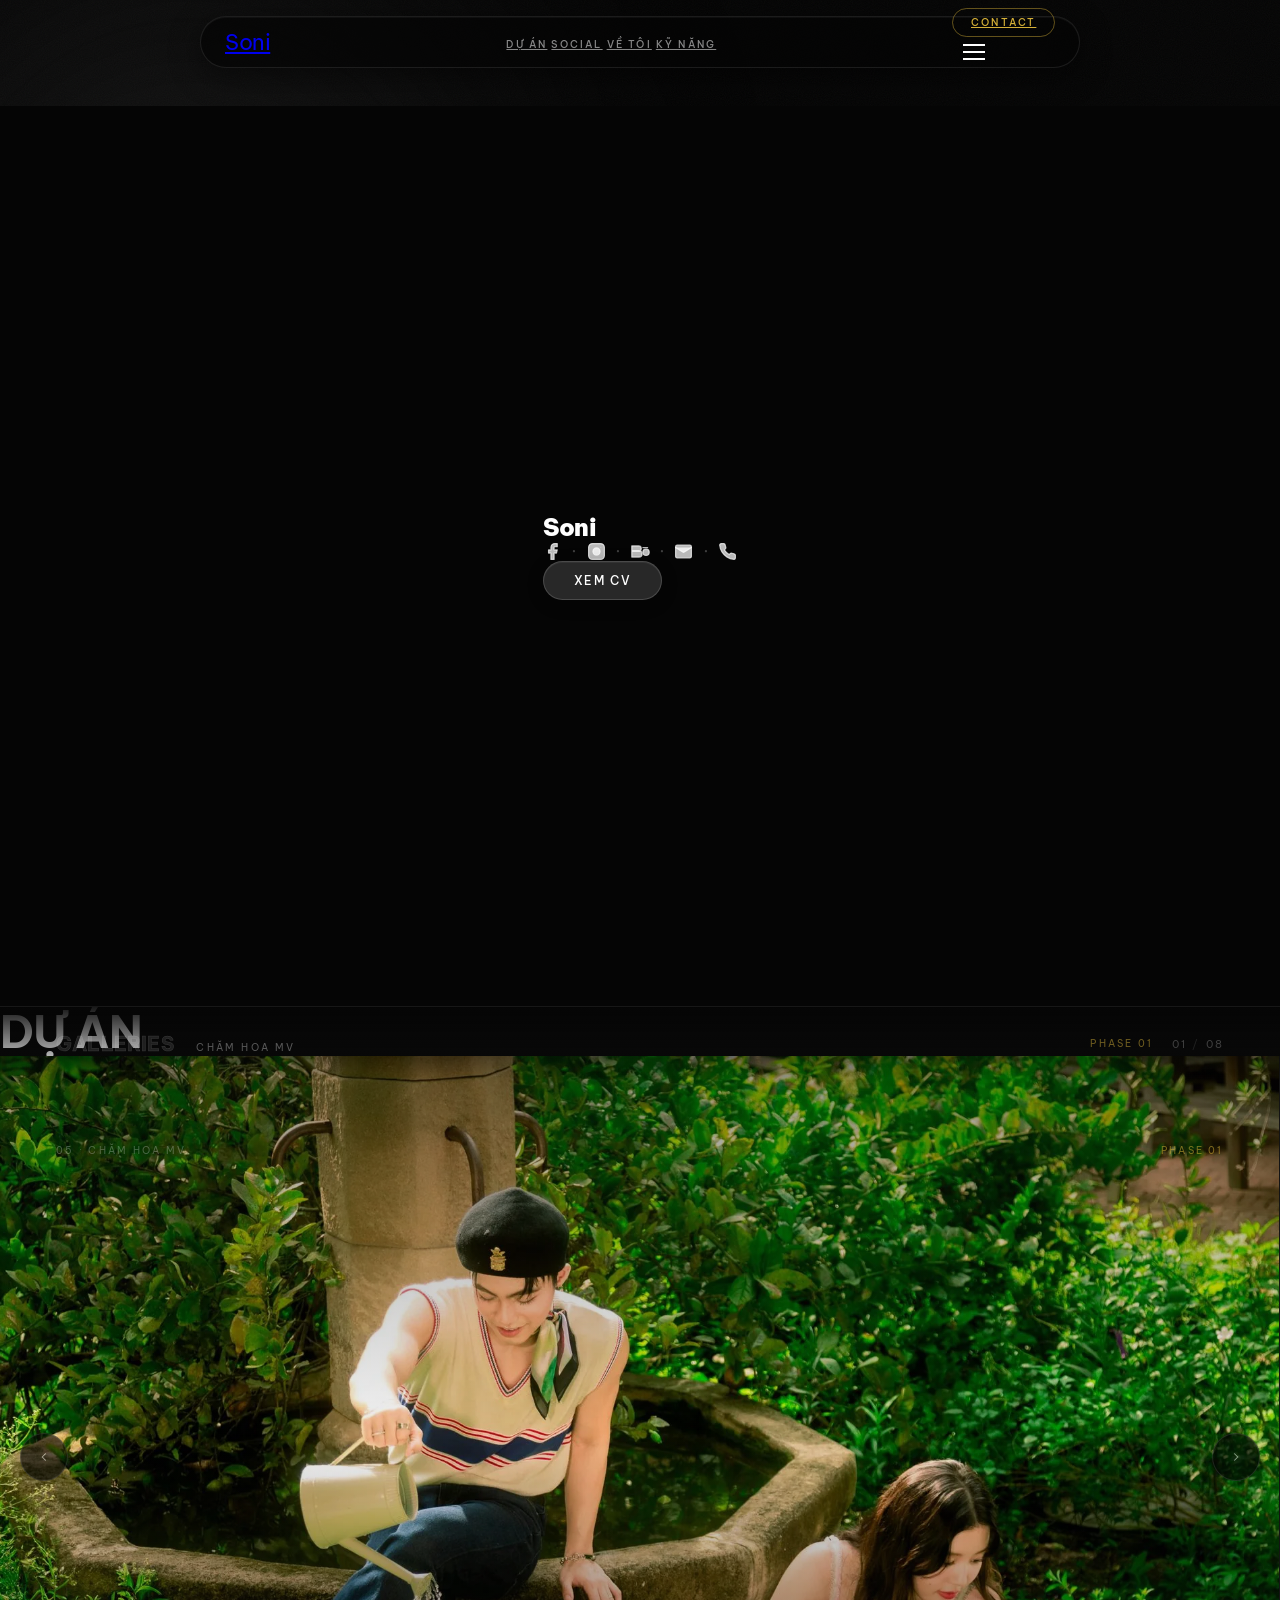
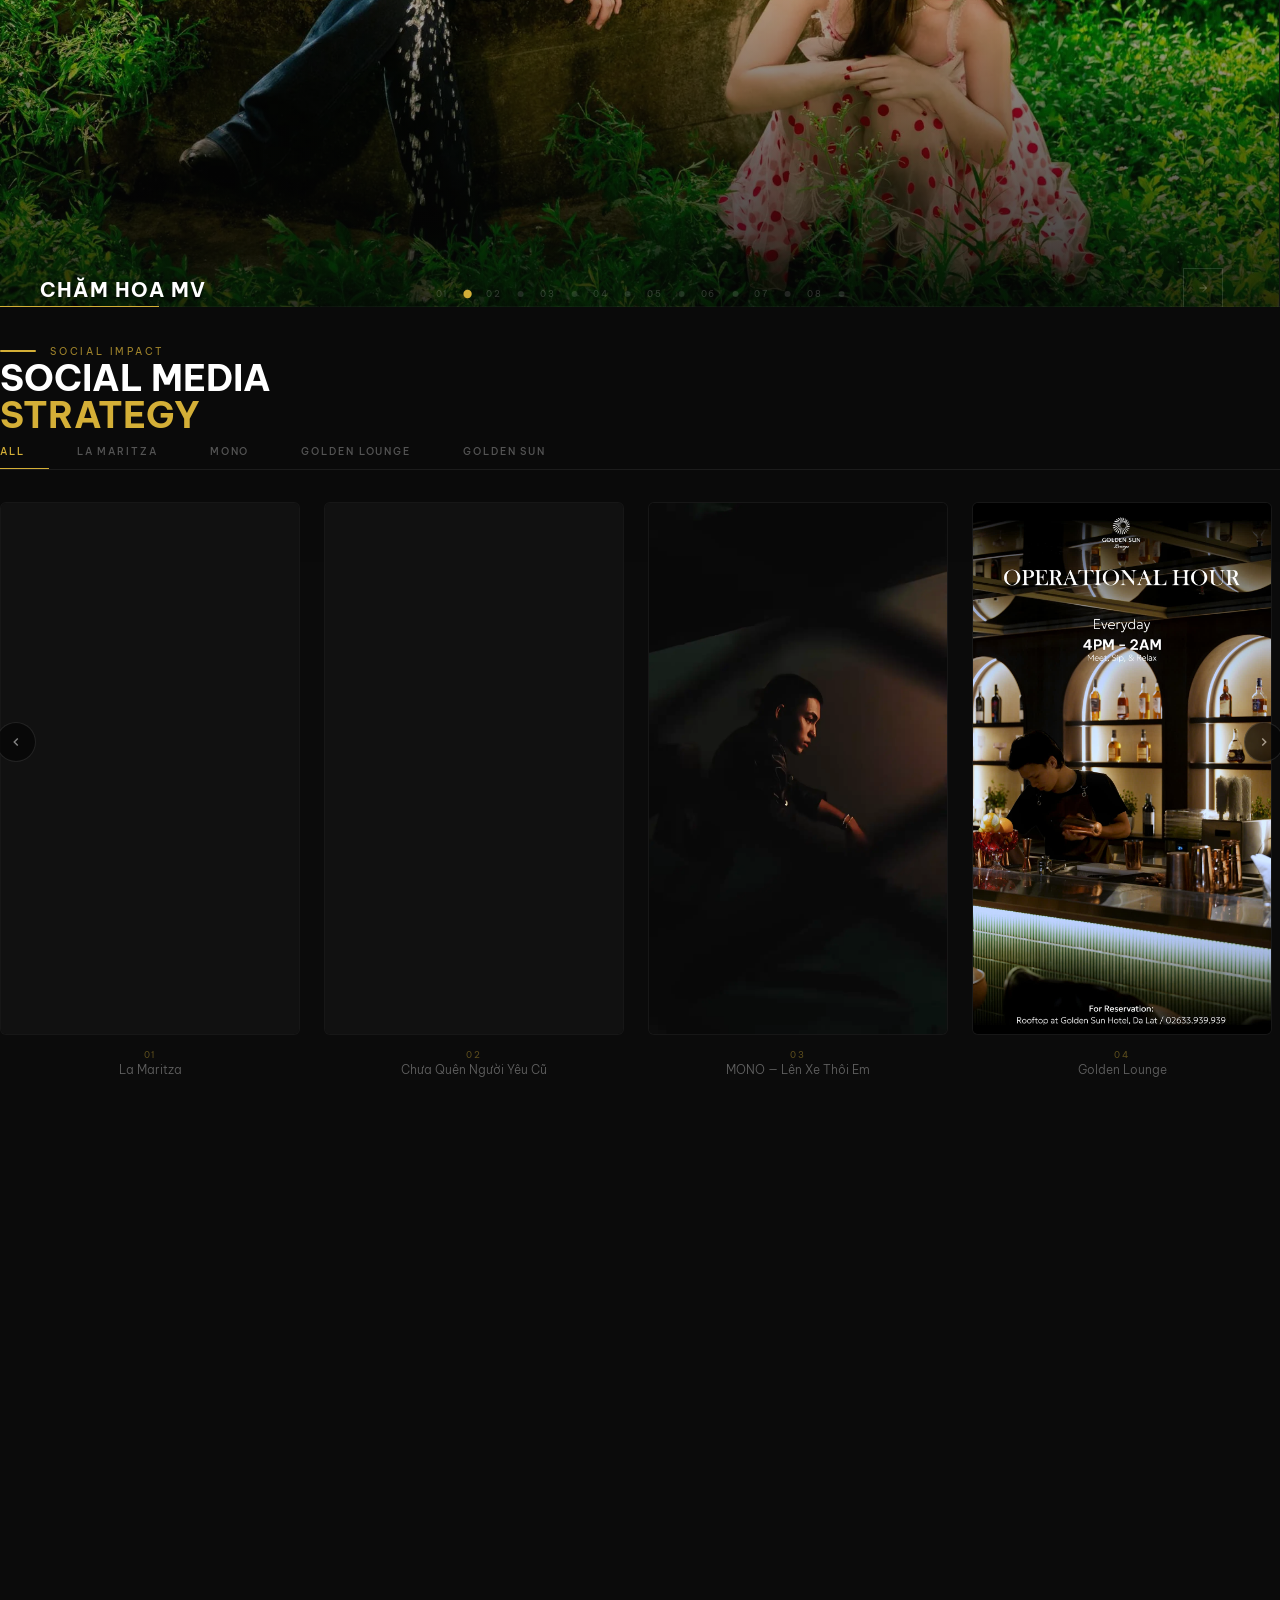
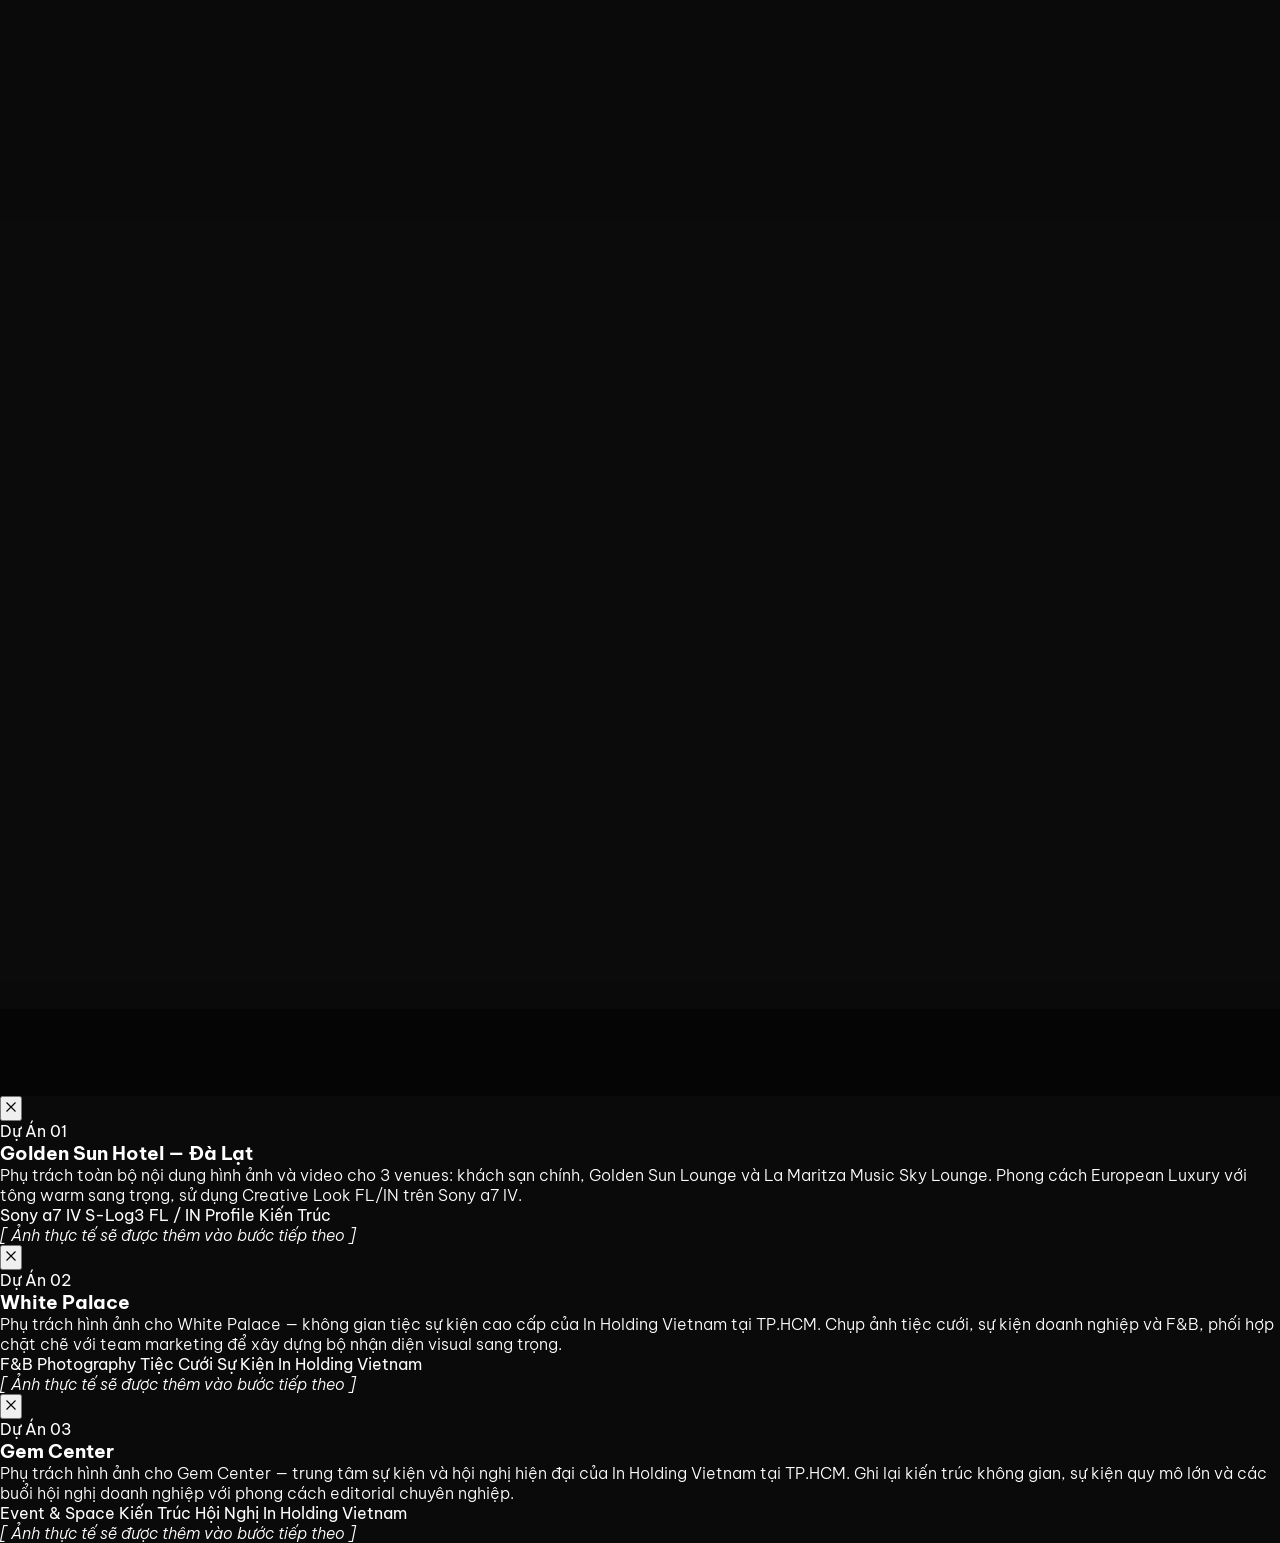
==== commit 1d991f74: "fix: standardize hero social icons to consistent outline style" ====
--- a/index.html
+++ b/index.html
@@ -1,4 +1,4 @@
-<!doctype html>
+﻿<!doctype html>
 <html lang="vi">
   <head>
     <!-- Google Analytics 4 -->
@@ -771,24 +771,25 @@
         background: #050505;
       "
     >
-      <!-- Galaxy WebGL Background (1080x1080 responsive container) -->
-      <div
-        id="galaxy-container"
-        style="
+      <!-- Galaxy Style Overrides (Full-bleed Background on all devices) -->
+      <style>
+        .galaxy-responsive-wrap {
           position: absolute;
-          width: 1080px;
-          height: 1080px;
-          max-width: 100vw;
-          max-height: 100vw;
-          aspect-ratio: 1 / 1;
-          top: 50%;
-          left: 50%;
-          transform: translate(-50%, -50%);
+          inset: 0 !important;
           z-index: 1;
           pointer-events: none;
           opacity: 0.85;
-        "
-      ></div>
+          width: 100% !important;
+          height: 100% !important;
+        }
+        .galaxy-responsive-wrap canvas {
+          display: block !important;
+          width: 100% !important;
+          height: 100% !important;
+        }
+      </style>
+      <!-- Galaxy WebGL Background -->
+      <div id="galaxy-container" class="galaxy-responsive-wrap"></div>
 
       <!-- Content -->
       <div
@@ -806,27 +807,42 @@
         <div id="hero-socials" class="hero-socials">
           <!-- Facebook -->
           <a href="https://www.facebook.com/qanmin01/" target="_blank" class="hero-social-link" aria-label="Facebook">
-            <svg class="hero-social-icon" viewBox="0 0 24 24" fill="currentColor"><path d="M22 12c0-5.52-4.48-10-10-10S2 6.48 2 12c0 4.84 3.44 8.87 8 9.8V15H8v-3h2V9.5C10 7.57 11.57 6 13.5 6H16v3h-2c-.55 0-1 .45-1 1v2h3v3h-3v6.95c4.56-.93 8-4.96 8-9.75z"/></svg>
+            <svg class="hero-social-icon" viewBox="0 0 24 24" fill="none" stroke="currentColor" stroke-width="1.5" stroke-linecap="round" stroke-linejoin="round">
+              <path d="M18 2h-3a5 5 0 0 0-5 5v3H7v4h3v8h4v-8h3l1-4h-4V7a1 1 0 0 1 1-1h3z"/>
+            </svg>
           </a>
-          <span class="hero-social-dot">•</span>
+          <span class="hero-social-dot">&bull;</span>
           <!-- Instagram -->
           <a href="https://instagram.com/soni.photoo" target="_blank" class="hero-social-link" aria-label="Instagram">
-            <svg class="hero-social-icon" viewBox="0 0 24 24" fill="currentColor"><path d="M12 2.163c3.204 0 3.584.012 4.85.07 3.252.148 4.771 1.691 4.919 4.919.058 1.265.069 1.645.069 4.849 0 3.205-.012 3.584-.069 4.849-.149 3.225-1.664 4.771-4.919 4.919-1.266.058-1.644.07-4.85.07-3.204 0-3.584-.012-4.849-.07-3.26-.149-4.771-1.699-4.919-4.92-.058-1.265-.07-1.644-.07-4.849 0-3.204.013-3.583.07-4.849.149-3.227 1.664-4.771 4.919-4.919 1.266-.057 1.645-.069 4.849-.069zm0-2.163c-3.259 0-3.667.014-4.947.072-4.358.2-6.78 2.618-6.98 6.98-.059 1.281-.073 1.689-.073 4.948 0 3.259.014 3.668.072 4.948.2 4.358 2.618 6.78 6.98 6.98 1.281.058 1.689.072 4.948.072 3.259 0 3.668-.014 4.948-.072 4.354-.2 6.782-2.618 6.979-6.98.059-1.28.073-1.689.073-4.948 0-3.259-.014-3.667-.072-4.947-.196-4.354-2.617-6.78-6.979-6.98-1.281-.059-1.69-.073-4.949-.073zm0 5.838c-3.403 0-6.162 2.759-6.162 6.162s2.759 6.163 6.162 6.163 6.162-2.759 6.162-6.163c0-3.403-2.759-6.162-6.162-6.162zm0 10.162c-2.209 0-4-1.79-4-4 0-2.209 1.791-4 4-4s4 1.791 4 4c0 2.21-1.791 4-4 4zm6.406-11.845c-.796 0-1.441.645-1.441 1.44s.645 1.44 1.441 1.44c.795 0 1.439-.645 1.439-1.44s-.644-1.44-1.439-1.44z"/></svg>
+            <svg class="hero-social-icon" viewBox="0 0 24 24" fill="none" stroke="currentColor" stroke-width="1.5" stroke-linecap="round" stroke-linejoin="round">
+              <rect x="2" y="2" width="20" height="20" rx="5" ry="5"/>
+              <circle cx="12" cy="12" r="4.5"/>
+              <circle cx="17.5" cy="6.5" r="0.5" fill="currentColor" stroke="none"/>
+            </svg>
           </a>
-          <span class="hero-social-dot">•</span>
+          <span class="hero-social-dot">&bull;</span>
           <!-- Behance -->
           <a href="https://www.behance.net/quangminhvo" target="_blank" class="hero-social-link" aria-label="Behance">
-            <svg class="hero-social-icon" viewBox="0 0 24 24" fill="currentColor"><path d="M22 7h-7v2h7V7zm-11.2 3c0-1-.8-1.5-1.8-1.5H5.8v3h3.2c1 0 1.8-.5 1.8-1.5zm.5 4.2c0-1.1-.9-1.7-2-1.7H5.8v3.4h3.7c1.1 0 2-.6 2-1.7zm11.2-.5c0-2-1.4-3.5-3.8-3.5-2.3 0-3.9 1.5-3.9 3.8 0 2.2 1.5 3.8 3.9 3.8 2.3 0 3.7-1.3 3.8-3.4h-2.1c-.1.8-.7 1.4-1.7 1.4-.9 0-1.6-.5-1.7-1.6h5.5c0-.1 0-.3 0-.5zm-3.8-1.7c1 0 1.5.5 1.6 1.3h-3.2c.1-.8.7-1.3 1.6-1.3zM24 0v24H0V0h24zM14.5 14.1c0-2.5-1.5-3.6-3.6-3.9.9-.4 1.4-1.2 1.4-2.4 0-2.3-1.7-3.4-4.5-3.4H3v15.2h6.1c3.2 0 5.4-1.7 5.4-5.5z"/></svg>
+            <svg class="hero-social-icon" viewBox="0 0 24 24" fill="none" stroke="currentColor" stroke-width="1.5" stroke-linecap="round" stroke-linejoin="round">
+              <path d="M1 12h8.5c1.93 0 3.5-1.57 3.5-3.5S11.43 5 9.5 5H1v14h9c2.21 0 4-1.79 4-4s-1.79-4-4-4H1"/>
+              <line x1="15" y1="7" x2="21" y2="7"/>
+              <circle cx="19" cy="13" r="4"/>
+            </svg>
           </a>
-          <span class="hero-social-dot">•</span>
+          <span class="hero-social-dot">&bull;</span>
           <!-- Email -->
           <a href="mailto:voquangminh771@gmail.com" class="hero-social-link" aria-label="Email">
-            <svg class="hero-social-icon" viewBox="0 0 24 24" fill="none" stroke="currentColor" stroke-width="2" stroke-linecap="round" stroke-linejoin="round"><rect width="20" height="16" x="2" y="4" rx="2"/><path d="m22 7-8.97 5.7a1.94 1.94 0 0 1-2.06 0L2 7"/></svg>
+            <svg class="hero-social-icon" viewBox="0 0 24 24" fill="none" stroke="currentColor" stroke-width="1.5" stroke-linecap="round" stroke-linejoin="round">
+              <rect width="20" height="16" x="2" y="4" rx="2"/>
+              <path d="m22 7-8.97 5.7a1.94 1.94 0 0 1-2.06 0L2 7"/>
+            </svg>
           </a>
-          <span class="hero-social-dot">•</span>
-          <!-- Điện thoại -->
-          <a href="tel:0384316771" class="hero-social-link" aria-label="Điện thoại">
-            <svg class="hero-social-icon" viewBox="0 0 24 24" fill="none" stroke="currentColor" stroke-width="2" stroke-linecap="round" stroke-linejoin="round"><path d="M22 16.92v3a2 2 0 0 1-2.18 2 19.79 19.79 0 0 1-8.63-3.07 19.5 19.5 0 0 1-6-6 19.79 19.79 0 0 1-3.07-8.67A2 2 0 0 1 4.11 2h3a2 2 0 0 1 2 1.72 12.84 12.84 0 0 0 .7 2.81 2 2 0 0 1-.45 2.11L8.09 9.91a16 16 0 0 0 6 6l1.27-1.27a2 2 0 0 1 2.11-.45 12.84 12.84 0 0 0 2.81.7A2 2 0 0 1 22 16.92z"/></svg>
+          <span class="hero-social-dot">&bull;</span>
+          <!-- Dien thoai -->
+          <a href="tel:0384316771" class="hero-social-link" aria-label="Dien thoai">
+            <svg class="hero-social-icon" viewBox="0 0 24 24" fill="none" stroke="currentColor" stroke-width="1.5" stroke-linecap="round" stroke-linejoin="round">
+              <path d="M22 16.92v3a2 2 0 0 1-2.18 2 19.79 19.79 0 0 1-8.63-3.07 19.5 19.5 0 0 1-6-6 19.79 19.79 0 0 1-3.07-8.67A2 2 0 0 1 4.11 2h3a2 2 0 0 1 2 1.72 12.84 12.84 0 0 0 .7 2.81 2 2 0 0 1-.45 2.11L8.09 9.91a16 16 0 0 0 6 6l1.27-1.27a2 2 0 0 1 2.11-.45 12.84 12.84 0 0 0 2.81.7A2 2 0 0 1 22 16.92z"/>
+            </svg>
           </a>
         </div>
 
@@ -7002,7 +7018,7 @@
 
     <!-- Galaxy WebGL Initialization -->
     <script type="module">
-      import { Galaxy } from './src/js/modules/galaxy.js';
+      import { Galaxy } from './src/js/modules/galaxy.js?v=2';
 
       document.addEventListener('DOMContentLoaded', () => {
         const heroSection = document.getElementById('hero');
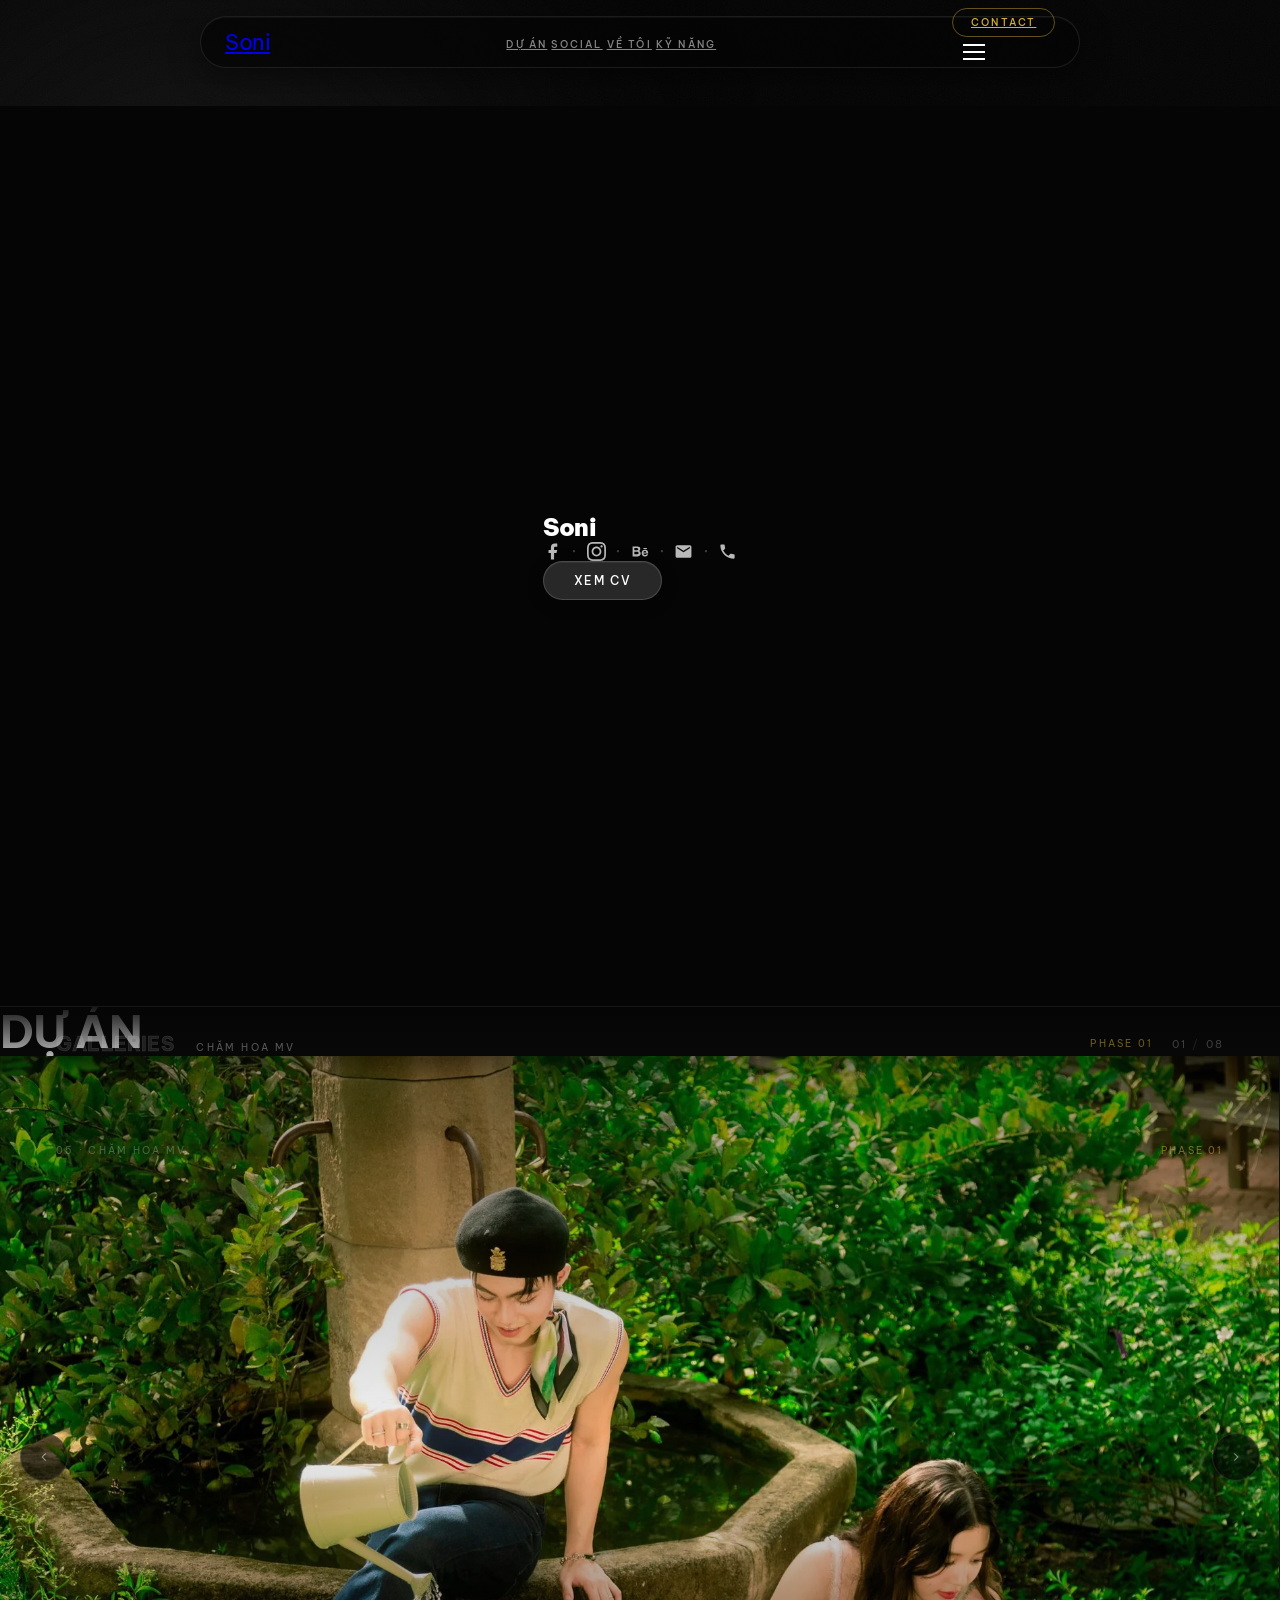
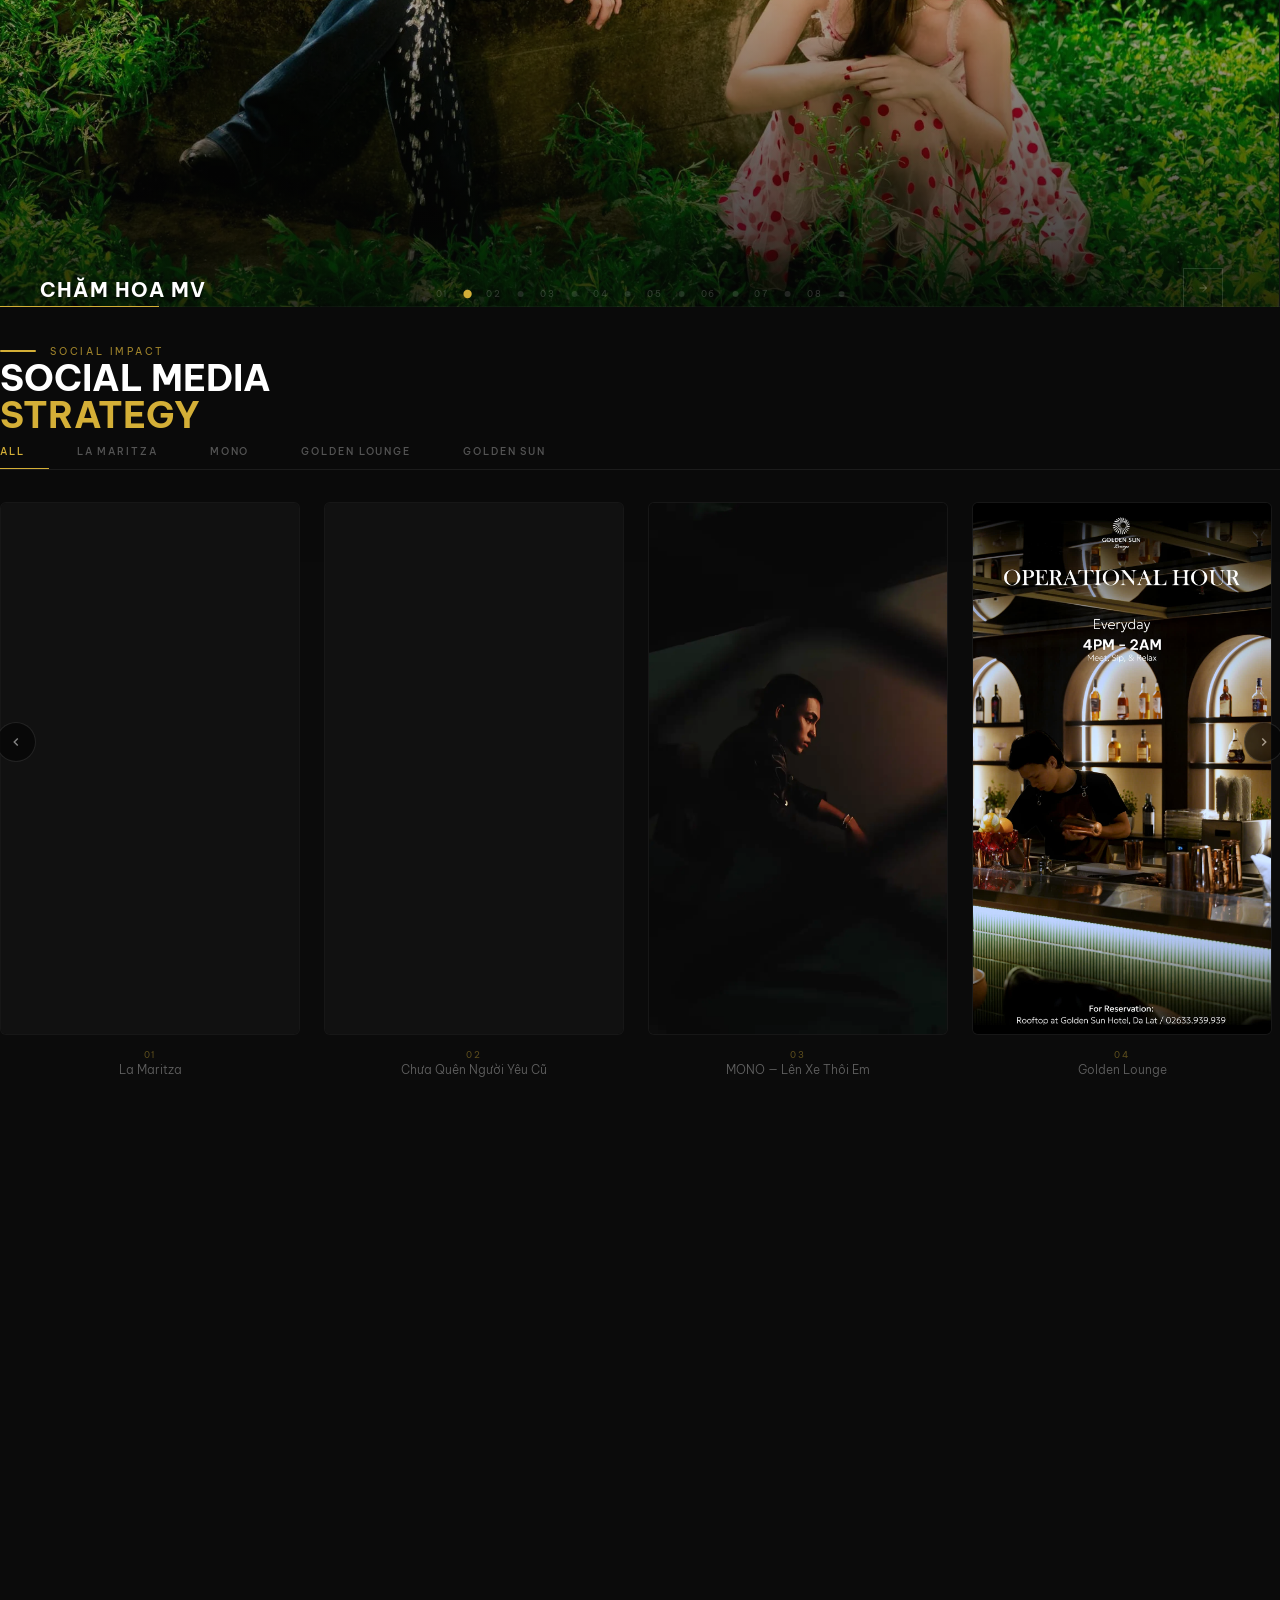
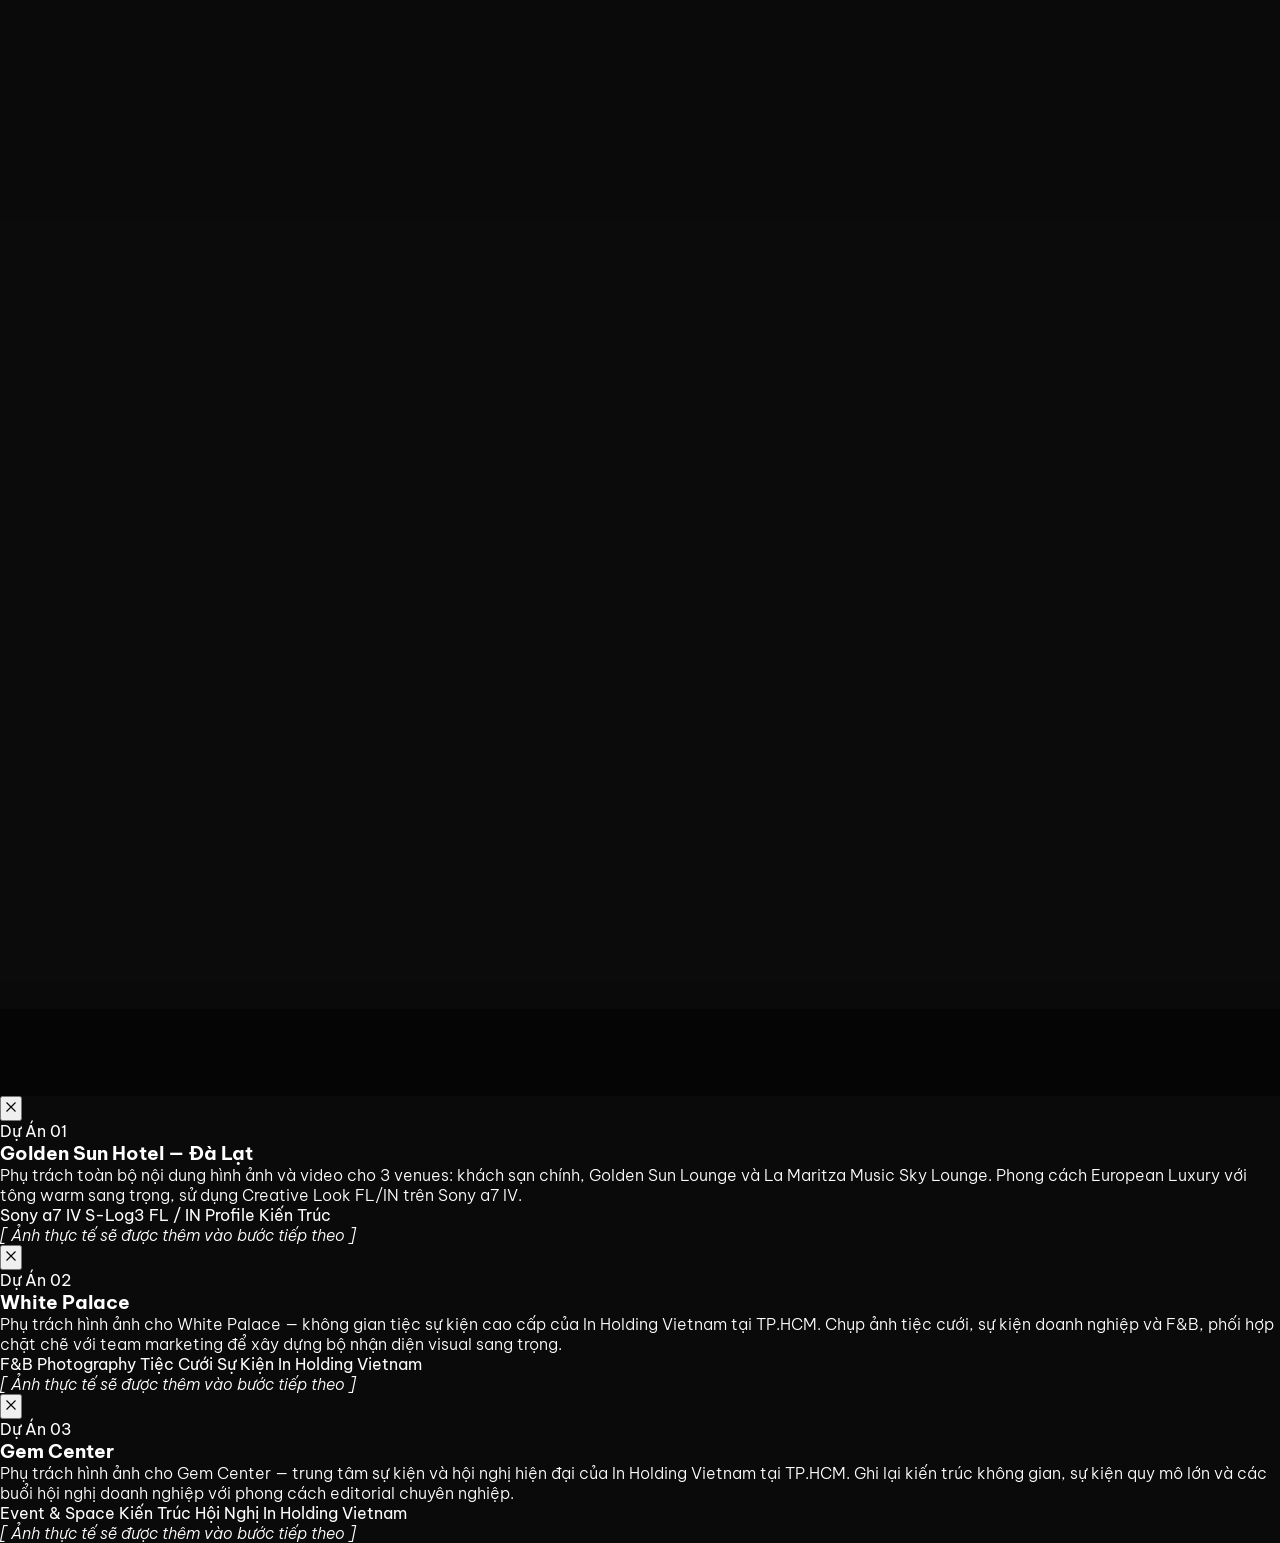
==== commit f0c3aa56: "style: switch hero social icons to filled style (no stroke/border)" ====
--- a/index.html
+++ b/index.html
@@ -807,41 +807,36 @@
         <div id="hero-socials" class="hero-socials">
           <!-- Facebook -->
           <a href="https://www.facebook.com/qanmin01/" target="_blank" class="hero-social-link" aria-label="Facebook">
-            <svg class="hero-social-icon" viewBox="0 0 24 24" fill="none" stroke="currentColor" stroke-width="1.5" stroke-linecap="round" stroke-linejoin="round">
+            <svg class="hero-social-icon" viewBox="0 0 24 24" fill="currentColor">
               <path d="M18 2h-3a5 5 0 0 0-5 5v3H7v4h3v8h4v-8h3l1-4h-4V7a1 1 0 0 1 1-1h3z"/>
             </svg>
           </a>
           <span class="hero-social-dot">&bull;</span>
           <!-- Instagram -->
           <a href="https://instagram.com/soni.photoo" target="_blank" class="hero-social-link" aria-label="Instagram">
-            <svg class="hero-social-icon" viewBox="0 0 24 24" fill="none" stroke="currentColor" stroke-width="1.5" stroke-linecap="round" stroke-linejoin="round">
-              <rect x="2" y="2" width="20" height="20" rx="5" ry="5"/>
-              <circle cx="12" cy="12" r="4.5"/>
-              <circle cx="17.5" cy="6.5" r="0.5" fill="currentColor" stroke="none"/>
+            <svg class="hero-social-icon" viewBox="0 0 24 24" fill="currentColor">
+              <path d="M12 2.163c3.204 0 3.584.012 4.85.07 3.252.148 4.771 1.691 4.919 4.919.058 1.265.069 1.645.069 4.849 0 3.205-.012 3.584-.069 4.849-.149 3.225-1.664 4.771-4.919 4.919-1.266.058-1.644.07-4.85.07-3.204 0-3.584-.012-4.849-.07-3.26-.149-4.771-1.699-4.919-4.92-.058-1.265-.07-1.644-.07-4.849 0-3.204.013-3.583.07-4.849.149-3.227 1.664-4.771 4.919-4.919 1.266-.057 1.645-.069 4.849-.069zm0-2.163c-3.259 0-3.667.014-4.947.072-4.358.2-6.78 2.618-6.98 6.98-.059 1.281-.073 1.689-.073 4.948 0 3.259.014 3.668.072 4.948.2 4.358 2.618 6.78 6.98 6.98 1.281.058 1.689.072 4.948.072 3.259 0 3.668-.014 4.948-.072 4.354-.2 6.782-2.618 6.979-6.98.059-1.28.073-1.689.073-4.948 0-3.259-.014-3.667-.072-4.947-.196-4.354-2.617-6.78-6.979-6.98-1.281-.059-1.69-.073-4.949-.073zm0 5.838c-3.403 0-6.162 2.759-6.162 6.162s2.759 6.163 6.162 6.163 6.162-2.759 6.162-6.163c0-3.403-2.759-6.162-6.162-6.162zm0 10.162c-2.209 0-4-1.79-4-4 0-2.209 1.791-4 4-4s4 1.791 4 4c0 2.21-1.791 4-4 4zm6.406-11.845c-.796 0-1.441.645-1.441 1.44s.645 1.44 1.441 1.44c.795 0 1.439-.645 1.439-1.44s-.644-1.44-1.439-1.44z"/>
             </svg>
           </a>
           <span class="hero-social-dot">&bull;</span>
           <!-- Behance -->
           <a href="https://www.behance.net/quangminhvo" target="_blank" class="hero-social-link" aria-label="Behance">
-            <svg class="hero-social-icon" viewBox="0 0 24 24" fill="none" stroke="currentColor" stroke-width="1.5" stroke-linecap="round" stroke-linejoin="round">
-              <path d="M1 12h8.5c1.93 0 3.5-1.57 3.5-3.5S11.43 5 9.5 5H1v14h9c2.21 0 4-1.79 4-4s-1.79-4-4-4H1"/>
-              <line x1="15" y1="7" x2="21" y2="7"/>
-              <circle cx="19" cy="13" r="4"/>
+            <svg class="hero-social-icon" viewBox="0 0 24 24" fill="currentColor">
+              <path d="M7.799 5.698c.589 0 1.12.051 1.597.15.473.1.881.27 1.219.507.34.236.599.549.785.94.182.39.274.873.274 1.452 0 .623-.141 1.145-.424 1.566-.283.42-.7.771-1.249 1.05.751.212 1.313.59 1.686 1.133.375.54.562 1.188.562 1.938 0 .637-.12 1.188-.365 1.655a3.298 3.298 0 0 1-.993 1.168 4.412 4.412 0 0 1-1.448.695 6.604 6.604 0 0 1-1.7.226H2V5.698h5.799zm-.339 4.832c.484 0 .882-.114 1.195-.345.312-.23.468-.592.468-1.084 0-.27-.05-.494-.148-.672a1.13 1.13 0 0 0-.396-.42 1.67 1.67 0 0 0-.573-.225 3.3 3.3 0 0 0-.685-.066H4.237v2.812h3.223zm.168 5.024c.253 0 .492-.025.716-.076.226-.05.424-.135.597-.253a1.28 1.28 0 0 0 .41-.47c.1-.198.151-.443.151-.74 0-.586-.168-1.01-.5-1.27-.335-.26-.776-.39-1.32-.39H4.237v3.2h3.39zm8.772.51c.332.324.809.486 1.43.486.444 0 .828-.112 1.15-.333.32-.22.516-.453.59-.699h1.96c-.314.973-.797 1.67-1.451 2.089-.652.42-1.443.63-2.37.63-.644 0-1.224-.103-1.74-.308a3.72 3.72 0 0 1-1.322-.875 3.878 3.878 0 0 1-.84-1.352 4.99 4.99 0 0 1-.293-1.737c0-.622.102-1.2.308-1.73a4.01 4.01 0 0 1 .868-1.368 3.906 3.906 0 0 1 1.33-.895 4.32 4.32 0 0 1 1.69-.323c.69 0 1.296.133 1.816.399a3.7 3.7 0 0 1 1.268 1.063c.33.44.567.947.71 1.516.14.57.193 1.168.157 1.795h-5.85c.033.71.247 1.214.59 1.542zm2.485-4.187c-.266-.292-.694-.438-1.284-.438-.38 0-.697.064-.946.191a1.87 1.87 0 0 0-.608.482 1.757 1.757 0 0 0-.32.62 3.08 3.08 0 0 0-.095.608h3.847c-.09-.627-.328-1.171-.594-1.463zm-3.206-4.364h4.33v1.19h-4.33V7.513z"/>
             </svg>
           </a>
           <span class="hero-social-dot">&bull;</span>
           <!-- Email -->
           <a href="mailto:voquangminh771@gmail.com" class="hero-social-link" aria-label="Email">
-            <svg class="hero-social-icon" viewBox="0 0 24 24" fill="none" stroke="currentColor" stroke-width="1.5" stroke-linecap="round" stroke-linejoin="round">
-              <rect width="20" height="16" x="2" y="4" rx="2"/>
-              <path d="m22 7-8.97 5.7a1.94 1.94 0 0 1-2.06 0L2 7"/>
+            <svg class="hero-social-icon" viewBox="0 0 24 24" fill="currentColor">
+              <path d="M20 4H4c-1.1 0-2 .9-2 2v12c0 1.1.9 2 2 2h16c1.1 0 2-.9 2-2V6c0-1.1-.9-2-2-2zm0 4-8 5-8-5V6l8 5 8-5v2z"/>
             </svg>
           </a>
           <span class="hero-social-dot">&bull;</span>
           <!-- Dien thoai -->
           <a href="tel:0384316771" class="hero-social-link" aria-label="Dien thoai">
-            <svg class="hero-social-icon" viewBox="0 0 24 24" fill="none" stroke="currentColor" stroke-width="1.5" stroke-linecap="round" stroke-linejoin="round">
-              <path d="M22 16.92v3a2 2 0 0 1-2.18 2 19.79 19.79 0 0 1-8.63-3.07 19.5 19.5 0 0 1-6-6 19.79 19.79 0 0 1-3.07-8.67A2 2 0 0 1 4.11 2h3a2 2 0 0 1 2 1.72 12.84 12.84 0 0 0 .7 2.81 2 2 0 0 1-.45 2.11L8.09 9.91a16 16 0 0 0 6 6l1.27-1.27a2 2 0 0 1 2.11-.45 12.84 12.84 0 0 0 2.81.7A2 2 0 0 1 22 16.92z"/>
+            <svg class="hero-social-icon" viewBox="0 0 24 24" fill="currentColor">
+              <path d="M6.62 10.79c1.44 2.83 3.76 5.14 6.59 6.59l2.2-2.2c.27-.27.67-.36 1.02-.24 1.12.37 2.33.57 3.57.57.55 0 1 .45 1 1V20c0 .55-.45 1-1 1-9.39 0-17-7.61-17-17 0-.55.45-1 1-1h3.5c.55 0 1 .45 1 1 0 1.25.2 2.45.57 3.57.11.35.03.74-.25 1.02l-2.2 2.2z"/>
             </svg>
           </a>
         </div>
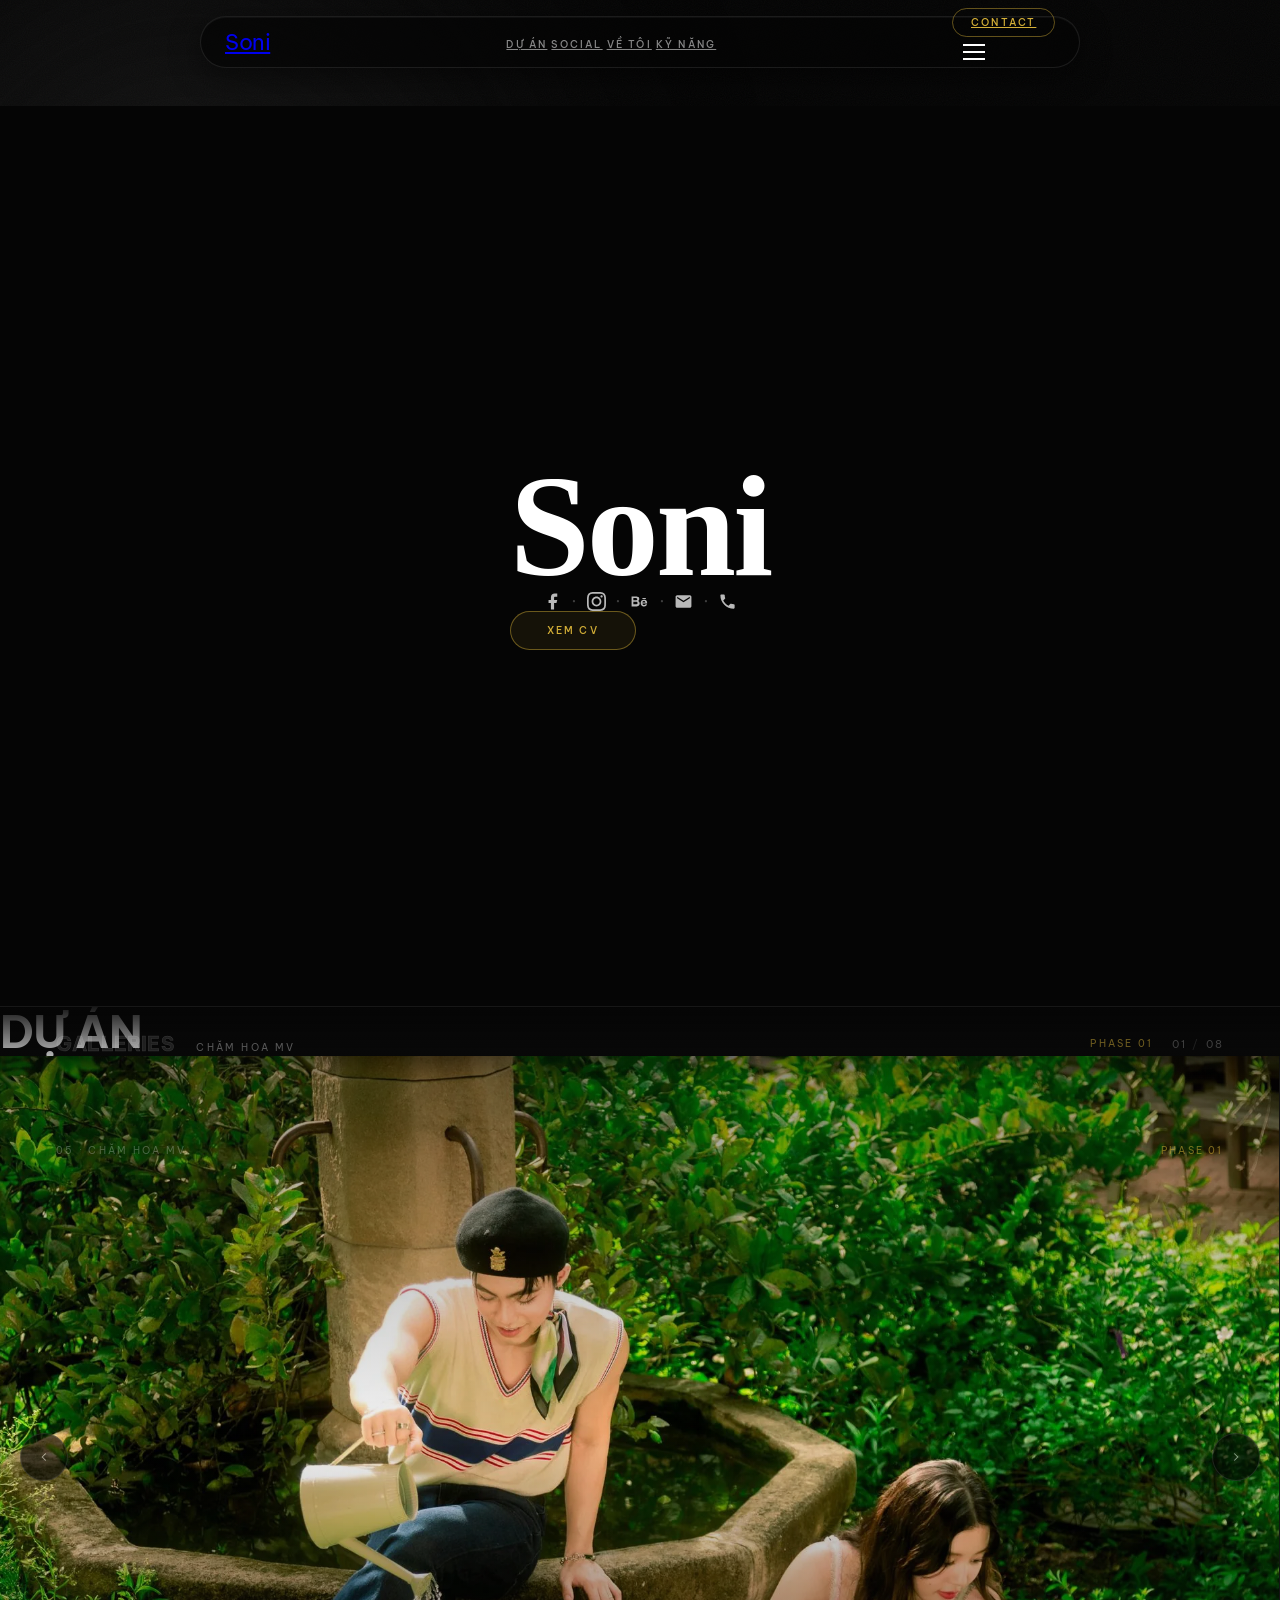
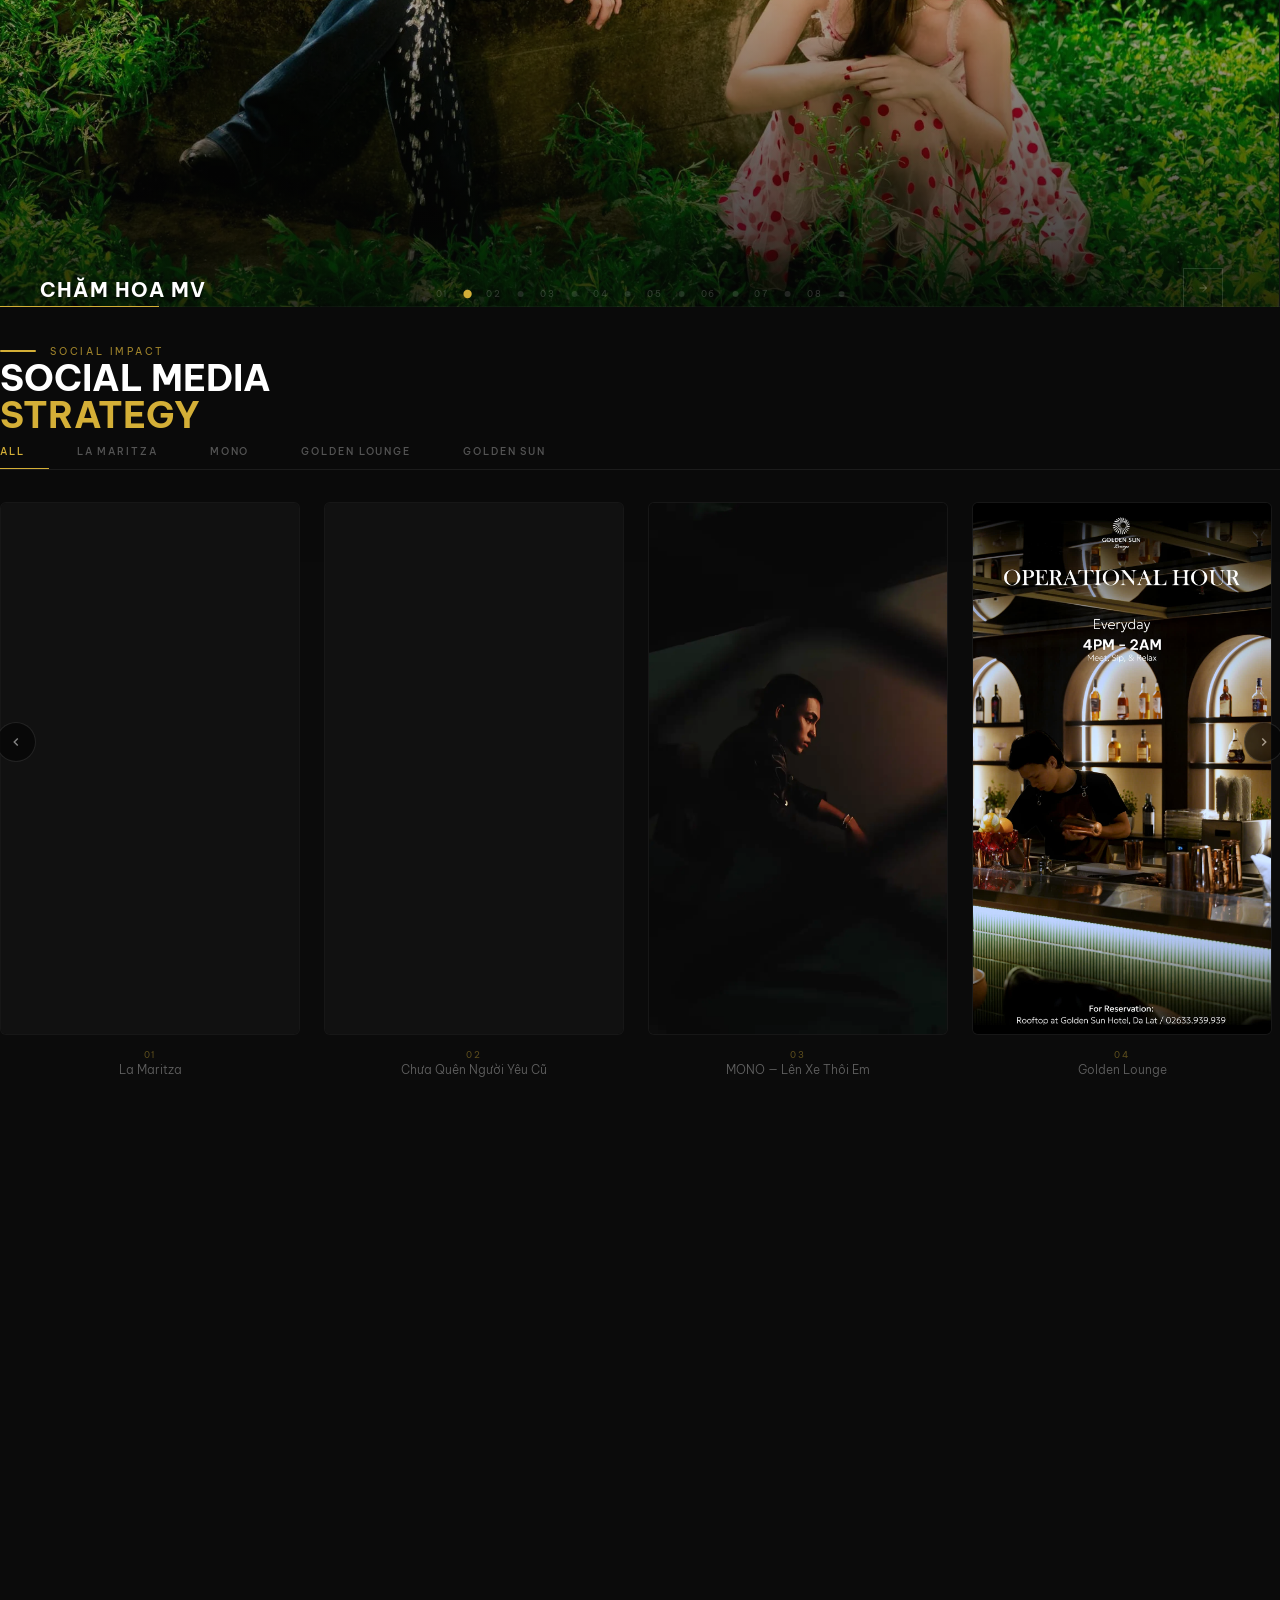
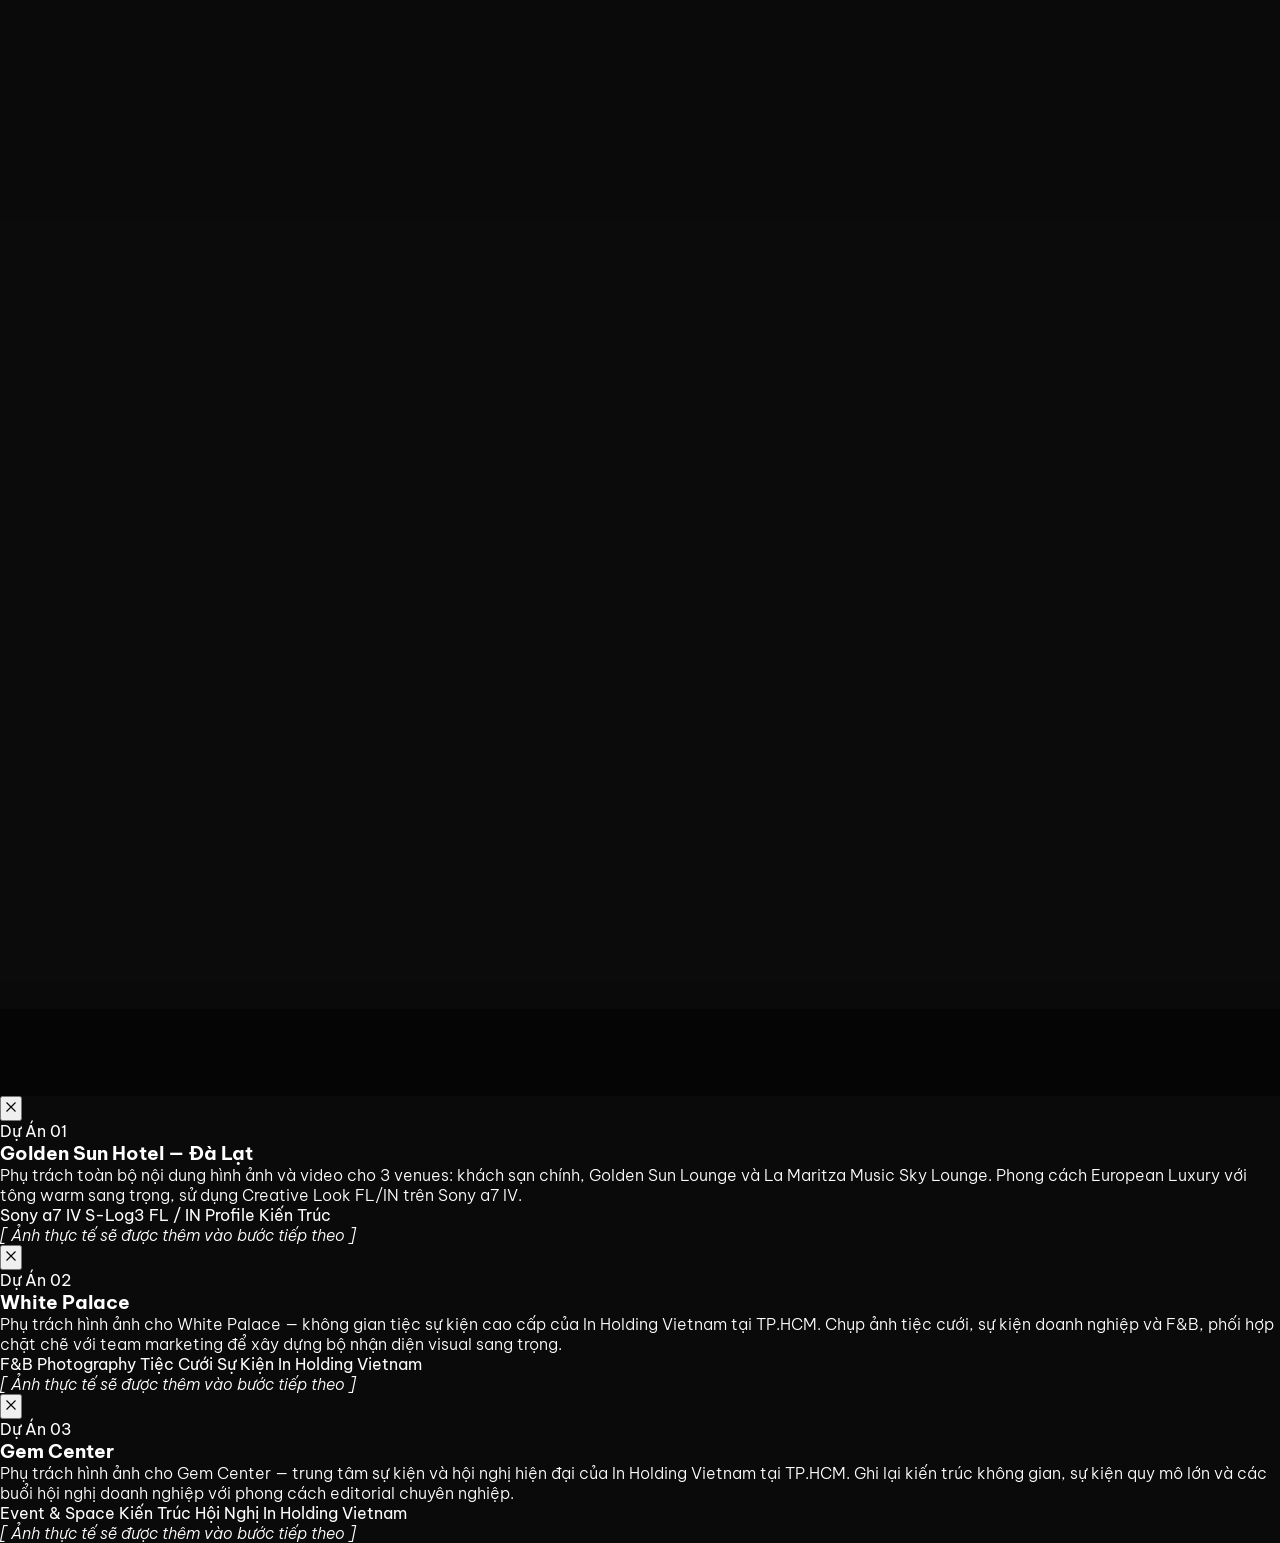
==== commit 49806354: "fix: sync critical design tokens per DESIGN.md audit 1. hero-title: font-family Be Vietnam Pro -> Am" ====
--- a/index.html
+++ b/index.html
@@ -528,9 +528,11 @@
 
       /* ── Hero Layout & Glowing Text Style - Option 2 Centered ── */
       .hero-title {
-        font-family: "Be Vietnam Pro", system-ui, sans-serif;
+        font-family: "Amulya", Georgia, serif;
         font-weight: 900;
-        letter-spacing: -0.01em;
+        font-size: clamp(3.5rem, 12vw, 9rem);
+        line-height: 0.9;
+        letter-spacing: -0.02em;
         text-shadow: 
           0 0 10px rgba(255, 255, 255, 0.95),
           0 0 25px rgba(255, 255, 255, 0.7),
@@ -594,34 +596,30 @@
         fill: currentColor;
       }
       
-      /* Glassmorphic Capsule Button */
+      /* Gold CTA Button — DESIGN.md: button-primary */
       .hero-btn {
         display: inline-flex;
         align-items: center;
         justify-content: center;
-        background: rgba(255, 255, 255, 0.14);
-        backdrop-filter: blur(16px);
-        -webkit-backdrop-filter: blur(16px);
-        border: 0.5px solid rgba(255, 255, 255, 0.16);
-        color: #ffffff;
-        padding: 0.68rem 1.85rem;
+        background: rgba(212, 175, 55, 0.08);
+        border: 0.5px solid rgba(212, 175, 55, 0.45);
+        color: #D4AF37;
+        padding: 0.75rem 2.25rem;
         border-radius: 9999px;
-        font-family: 'Be Vietnam Pro', system-ui, sans-serif;
-        font-size: 11.5px;
+        font-family: "Be Vietnam Pro", system-ui, sans-serif;
+        font-size: 10px;
         font-weight: 500;
-        letter-spacing: 0.15em;
+        letter-spacing: 0.22em;
         text-transform: uppercase;
         cursor: pointer;
         text-decoration: none;
-        transition: all 0.3s cubic-bezier(0.25, 0.8, 0.25, 1);
-        box-shadow: 0 4px 16px rgba(0, 0, 0, 0.25), inset 0 1px 0 rgba(255, 255, 255, 0.05);
+        transition: background 0.28s ease, border-color 0.28s ease, color 0.28s ease, transform 0.25s ease;
       }
       .hero-btn:hover {
-        background: rgba(255, 255, 255, 0.26);
-        border-color: rgba(255, 255, 255, 0.32);
+        background: rgba(212, 175, 55, 0.10);
+        border-color: #D4AF37;
+        color: #ffffff;
         transform: translateY(-2px);
-        box-shadow: 0 8px 24px rgba(0, 0, 0, 0.4), inset 0 1px 0 rgba(255, 255, 255, 0.1);
-        color: #ffffff;
       }
       .hero-btn:active {
         transform: translateY(0);
@@ -798,7 +796,7 @@
         <!-- Name -->
         <h1
           id="hero-name"
-          class="hero-title text-6xl sm:text-7xl md:text-8xl lg:text-9xl font-extrabold uppercase tracking-tight text-white leading-none margin-0"
+          class="hero-title uppercase text-white"
         >
           Soni
         </h1>
--- a/styles.css
+++ b/styles.css
@@ -1,4 +1,4 @@
-*,
+﻿*,
 *::before,
 *::after {
   box-sizing: border-box;
@@ -3101,7 +3101,7 @@
 .ai-btn-white {
   width: 100%;
   background: #fff;
-  color: #000;
+  color: #050505;
   padding: 0.7rem 1rem;
   border-radius: 0.75rem;
   font-size: 10px;
--- a/styles.css
+++ b/styles.css
@@ -1,4 +1,4 @@
-*,
+﻿*,
 *::before,
 *::after {
   box-sizing: border-box;
@@ -3101,7 +3101,7 @@
 .ai-btn-white {
   width: 100%;
   background: #fff;
-  color: #000;
+  color: #050505;
   padding: 0.7rem 1rem;
   border-radius: 0.75rem;
   font-size: 10px;
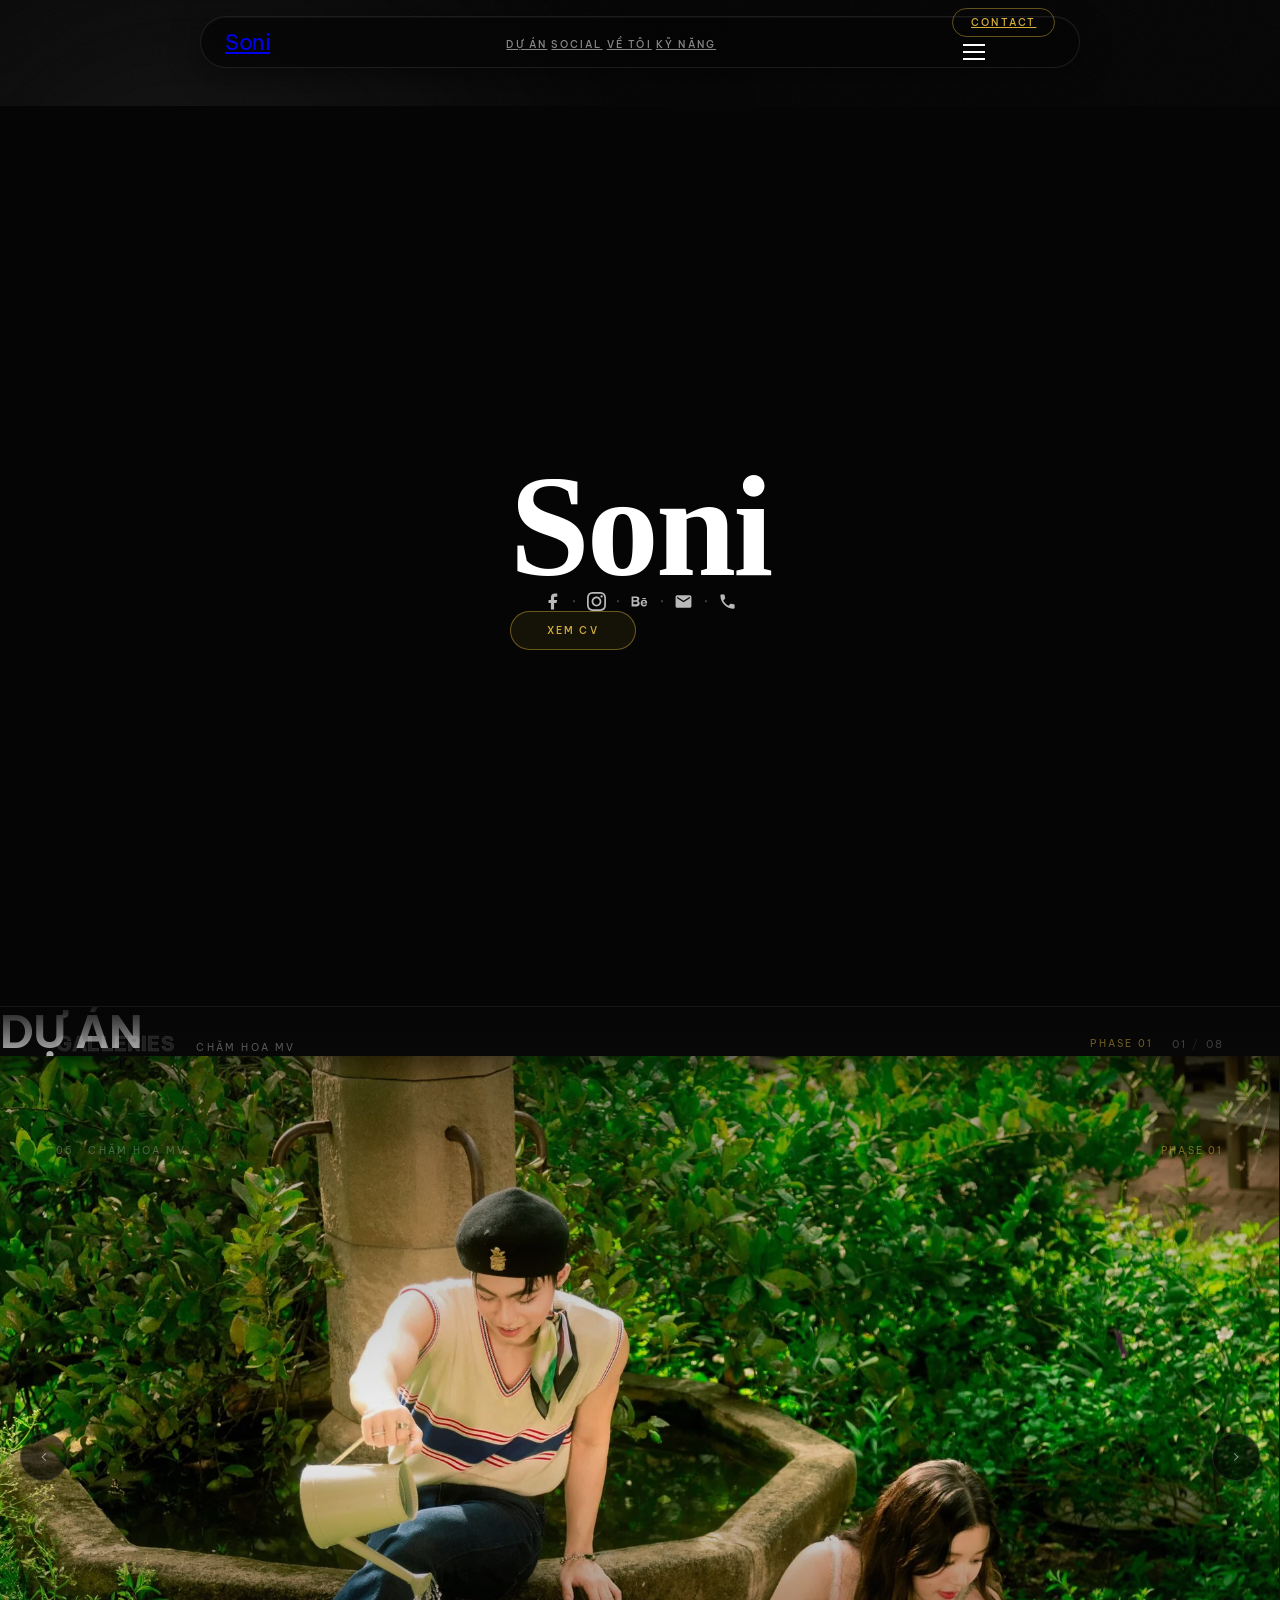
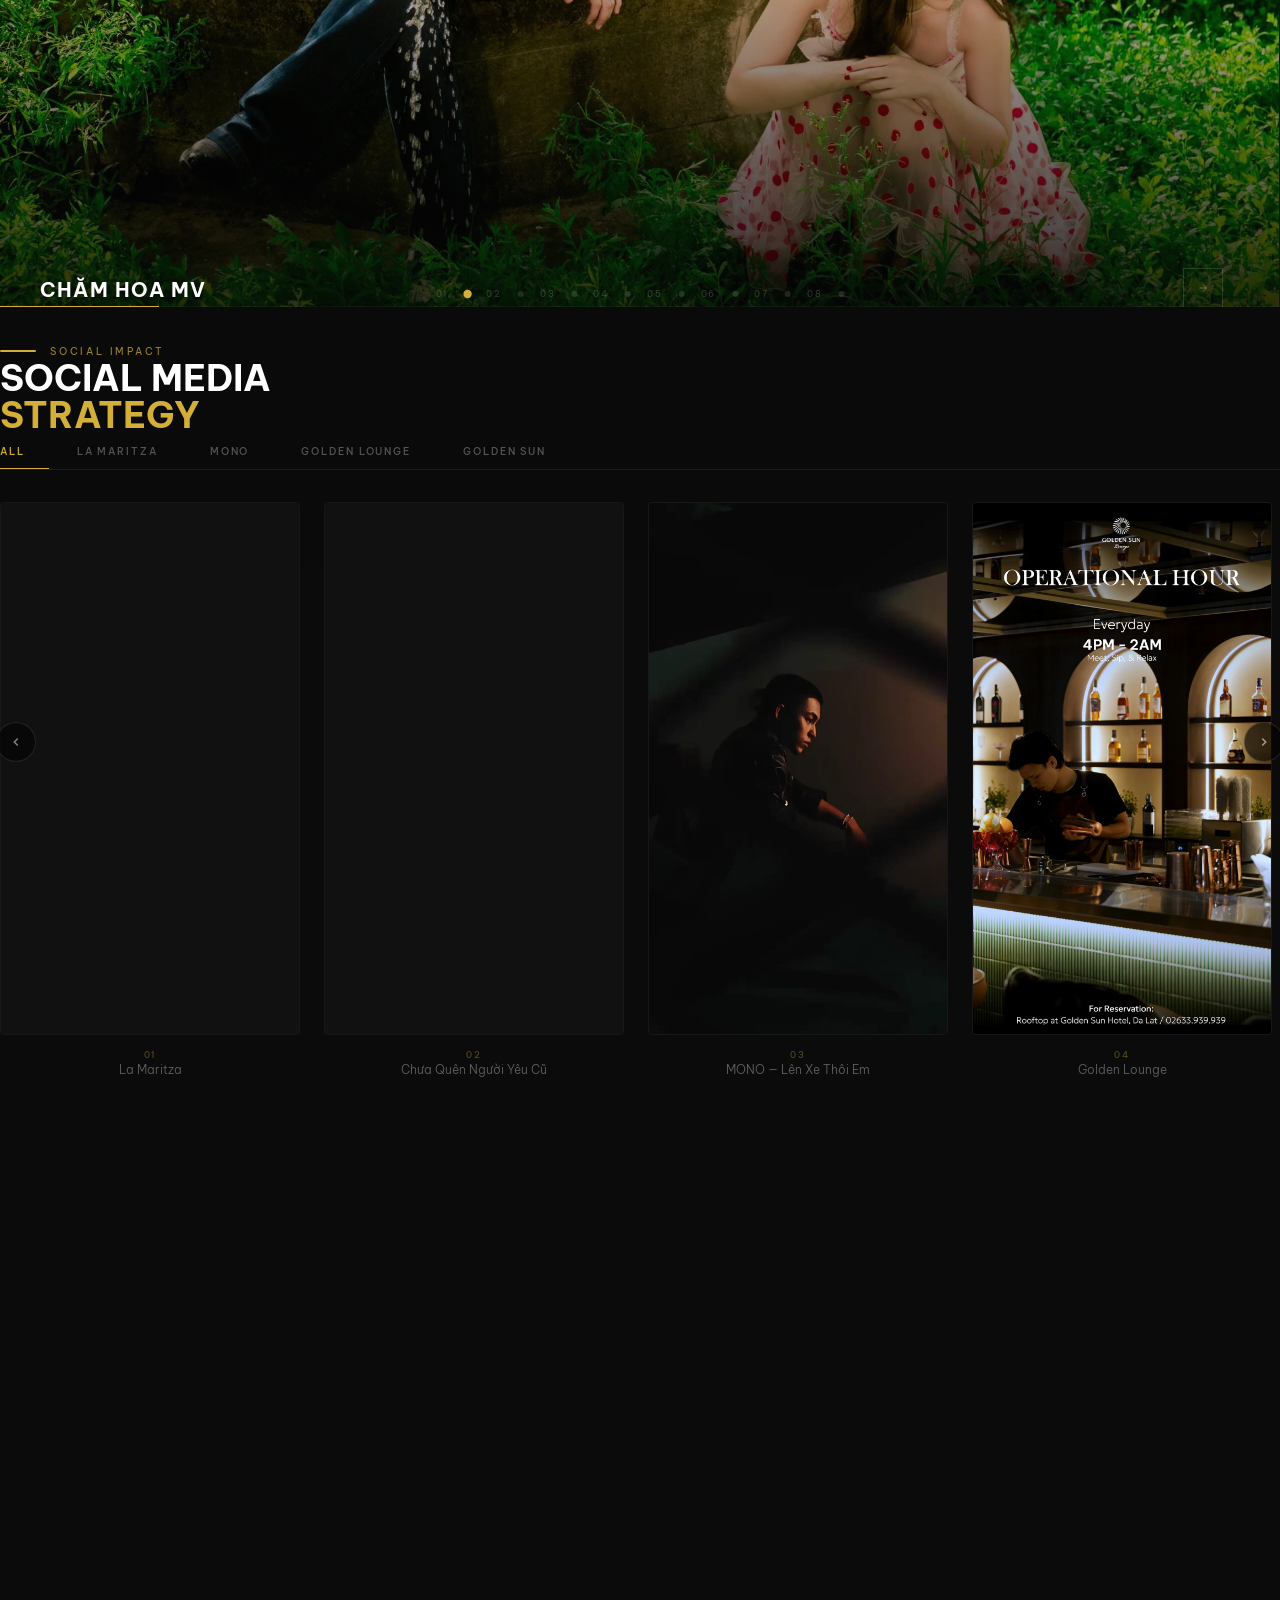
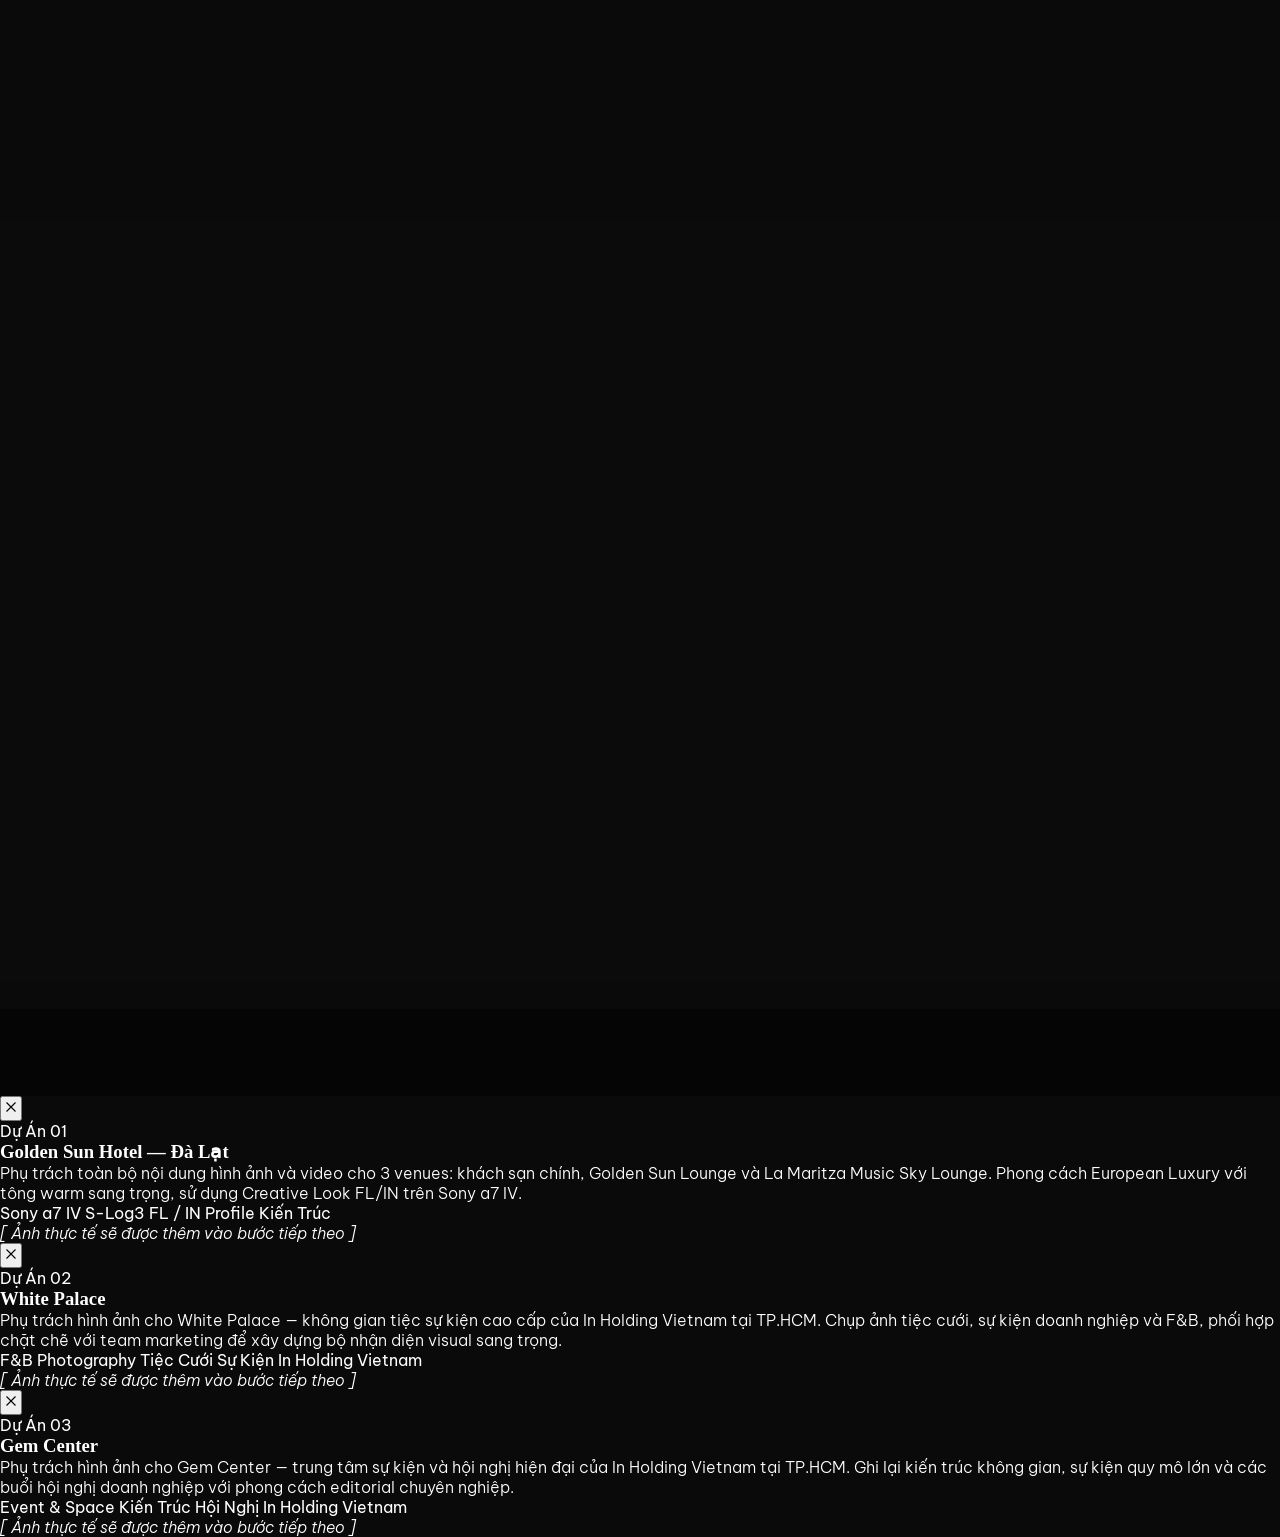
==== commit daf947f3: "chore: update CV password to soni040100" ====
--- a/index.html
+++ b/index.html
@@ -1,4 +1,4 @@
-﻿<!doctype html>
+<!doctype html>
 <html lang="vi">
   <head>
     <!-- Google Analytics 4 -->
@@ -6935,7 +6935,7 @@
         const btnConfirm = document.getElementById("cvBtnConfirm");
         
         // Mật khẩu chính thức. Bạn có thể đổi mật khẩu tại đây.
-        const CORRECT_PASSWORD = "soni"; 
+        const CORRECT_PASSWORD = "soni040100";
         
         if (!downloadBtns.length || !modal || !input) return;
         
@@ -6970,7 +6970,7 @@
         
         function verifyPassword() {
           const val = input.value.trim();
-          if (val === CORRECT_PASSWORD || val === "soni2026" || val === "soni@2026") {
+          if (val === CORRECT_PASSWORD) {
             // Mật khẩu đúng -> Mở CV sang tab mới để xem/tải
             window.open("./assets/CV-SoniVQM.pdf", "_blank");
             if (typeof gtag !== "undefined") {
--- a/styles.css
+++ b/styles.css
@@ -37,6 +37,52 @@
   overscroll-behavior-y: none; /* Tắt pull-to-refresh không mong muốn */
 }
 
+/* ── DESIGN.md: CSS Custom Properties (Design Tokens) ────────────── */
+:root {
+  /* Colors */
+  --color-bg:           #050505;
+  --color-surface:      #0d0d0d;
+  --color-primary:      #ffffff;
+  --color-secondary:    rgba(255, 255, 255, 0.52);
+  --color-muted:        rgba(255, 255, 255, 0.28);
+  --color-accent:       #D4AF37;
+  --color-accent-hover: rgba(212, 175, 55, 0.10);
+  --color-border:       rgba(255, 255, 255, 0.09);
+  --color-border-accent:rgba(212, 175, 55, 0.45);
+
+  /* Typography */
+  --font-display:  "Amulya", Georgia, serif;
+  --font-body:     "Be Vietnam Pro", system-ui, sans-serif;
+  --font-editorial:"Cormorant Garamond", Georgia, serif;
+
+  /* Rounded */
+  --rounded-sm:   4px;
+  --rounded-md:   8px;
+  --rounded-lg:   1.35rem;
+  --rounded-full: 9999px;
+
+  /* Spacing */
+  --space-xs:  4px;
+  --space-sm:  8px;
+  --space-md:  16px;
+  --space-lg:  24px;
+  --space-xl:  40px;
+  --space-2xl: 64px;
+}
+
+/* ── DESIGN.md: Font utility classes ──────────────────────────────── */
+.font-display   { font-family: var(--font-display);   }
+.font-editorial { font-family: var(--font-editorial); }
+.font-body      { font-family: var(--font-body);      }
+.font-label-caps {
+  font-family: var(--font-body);
+  font-size: 0.625rem;
+  font-weight: 500;
+  letter-spacing: 0.22em;
+  text-transform: uppercase;
+}
+
+
 ::selection {
   background: #d4af37;
   color: #050505;
@@ -581,7 +627,7 @@
 }
 .bts-card {
   position: absolute;
-  border-radius: 6px;
+  border-radius: 4px;
   overflow: hidden;
   cursor: pointer;
   opacity: 1;
@@ -748,7 +794,7 @@
   position: relative;
   width: 100%;
   aspect-ratio: 9 / 16;
-  border-radius: 6px;
+  border-radius: 4px;
   overflow: hidden;
   background: #0b0b0b;
   border: 0.5px solid rgba(255, 255, 255, 0.05);
@@ -1013,7 +1059,7 @@
 .brand-ph-wrap {
   width: 100%;
   aspect-ratio: 9 / 16;
-  border-radius: 6px;
+  border-radius: 4px;
   background: #111111;
   border: 1px dashed rgba(255, 255, 255, 0.2);
   display: flex;
@@ -1180,7 +1226,7 @@
   color: rgba(255, 255, 255, 0.9);
   background: rgba(0, 0, 0, 0.58);
   padding: 0.17rem 0.4rem;
-  border-radius: 3px;
+  border-radius: 4px;
   opacity: 0;
   transition: opacity 0.3s;
   pointer-events: none;
@@ -1459,7 +1505,7 @@
     padding: 1.25rem !important;
     flex-shrink: 0 !important;
     scroll-snap-align: start !important;
-    border-radius: 12px !important;
+    border-radius: 1.35rem !important;
     border: 0.5px solid rgba(255, 255, 255, 0.08) !important;
     background: rgba(255, 255, 255, 0.02) !important;
   }
@@ -1639,7 +1685,7 @@
   height: auto !important;
   width: 100%;
   overflow: hidden;
-  border-radius: 3px;
+  border-radius: 4px;
   background: #111;
   border: 0.5px solid rgba(255, 255, 255, 0.05);
   cursor: zoom-in;
@@ -1671,7 +1717,7 @@
   aspect-ratio: unset;
   height: auto;
   overflow: hidden;
-  border-radius: 3px;
+  border-radius: 4px;
   background: #111;
   border: 0.5px solid rgba(255, 255, 255, 0.05);
   cursor: zoom-in;
--- a/styles.css
+++ b/styles.css
@@ -37,6 +37,52 @@
   overscroll-behavior-y: none; /* Tắt pull-to-refresh không mong muốn */
 }
 
+/* ── DESIGN.md: CSS Custom Properties (Design Tokens) ────────────── */
+:root {
+  /* Colors */
+  --color-bg:           #050505;
+  --color-surface:      #0d0d0d;
+  --color-primary:      #ffffff;
+  --color-secondary:    rgba(255, 255, 255, 0.52);
+  --color-muted:        rgba(255, 255, 255, 0.28);
+  --color-accent:       #D4AF37;
+  --color-accent-hover: rgba(212, 175, 55, 0.10);
+  --color-border:       rgba(255, 255, 255, 0.09);
+  --color-border-accent:rgba(212, 175, 55, 0.45);
+
+  /* Typography */
+  --font-display:  "Amulya", Georgia, serif;
+  --font-body:     "Be Vietnam Pro", system-ui, sans-serif;
+  --font-editorial:"Cormorant Garamond", Georgia, serif;
+
+  /* Rounded */
+  --rounded-sm:   4px;
+  --rounded-md:   8px;
+  --rounded-lg:   1.35rem;
+  --rounded-full: 9999px;
+
+  /* Spacing */
+  --space-xs:  4px;
+  --space-sm:  8px;
+  --space-md:  16px;
+  --space-lg:  24px;
+  --space-xl:  40px;
+  --space-2xl: 64px;
+}
+
+/* ── DESIGN.md: Font utility classes ──────────────────────────────── */
+.font-display   { font-family: var(--font-display);   }
+.font-editorial { font-family: var(--font-editorial); }
+.font-body      { font-family: var(--font-body);      }
+.font-label-caps {
+  font-family: var(--font-body);
+  font-size: 0.625rem;
+  font-weight: 500;
+  letter-spacing: 0.22em;
+  text-transform: uppercase;
+}
+
+
 ::selection {
   background: #d4af37;
   color: #050505;
@@ -581,7 +627,7 @@
 }
 .bts-card {
   position: absolute;
-  border-radius: 6px;
+  border-radius: 4px;
   overflow: hidden;
   cursor: pointer;
   opacity: 1;
@@ -748,7 +794,7 @@
   position: relative;
   width: 100%;
   aspect-ratio: 9 / 16;
-  border-radius: 6px;
+  border-radius: 4px;
   overflow: hidden;
   background: #0b0b0b;
   border: 0.5px solid rgba(255, 255, 255, 0.05);
@@ -1013,7 +1059,7 @@
 .brand-ph-wrap {
   width: 100%;
   aspect-ratio: 9 / 16;
-  border-radius: 6px;
+  border-radius: 4px;
   background: #111111;
   border: 1px dashed rgba(255, 255, 255, 0.2);
   display: flex;
@@ -1180,7 +1226,7 @@
   color: rgba(255, 255, 255, 0.9);
   background: rgba(0, 0, 0, 0.58);
   padding: 0.17rem 0.4rem;
-  border-radius: 3px;
+  border-radius: 4px;
   opacity: 0;
   transition: opacity 0.3s;
   pointer-events: none;
@@ -1459,7 +1505,7 @@
     padding: 1.25rem !important;
     flex-shrink: 0 !important;
     scroll-snap-align: start !important;
-    border-radius: 12px !important;
+    border-radius: 1.35rem !important;
     border: 0.5px solid rgba(255, 255, 255, 0.08) !important;
     background: rgba(255, 255, 255, 0.02) !important;
   }
@@ -1639,7 +1685,7 @@
   height: auto !important;
   width: 100%;
   overflow: hidden;
-  border-radius: 3px;
+  border-radius: 4px;
   background: #111;
   border: 0.5px solid rgba(255, 255, 255, 0.05);
   cursor: zoom-in;
@@ -1671,7 +1717,7 @@
   aspect-ratio: unset;
   height: auto;
   overflow: hidden;
-  border-radius: 3px;
+  border-radius: 4px;
   background: #111;
   border: 0.5px solid rgba(255, 255, 255, 0.05);
   cursor: zoom-in;
